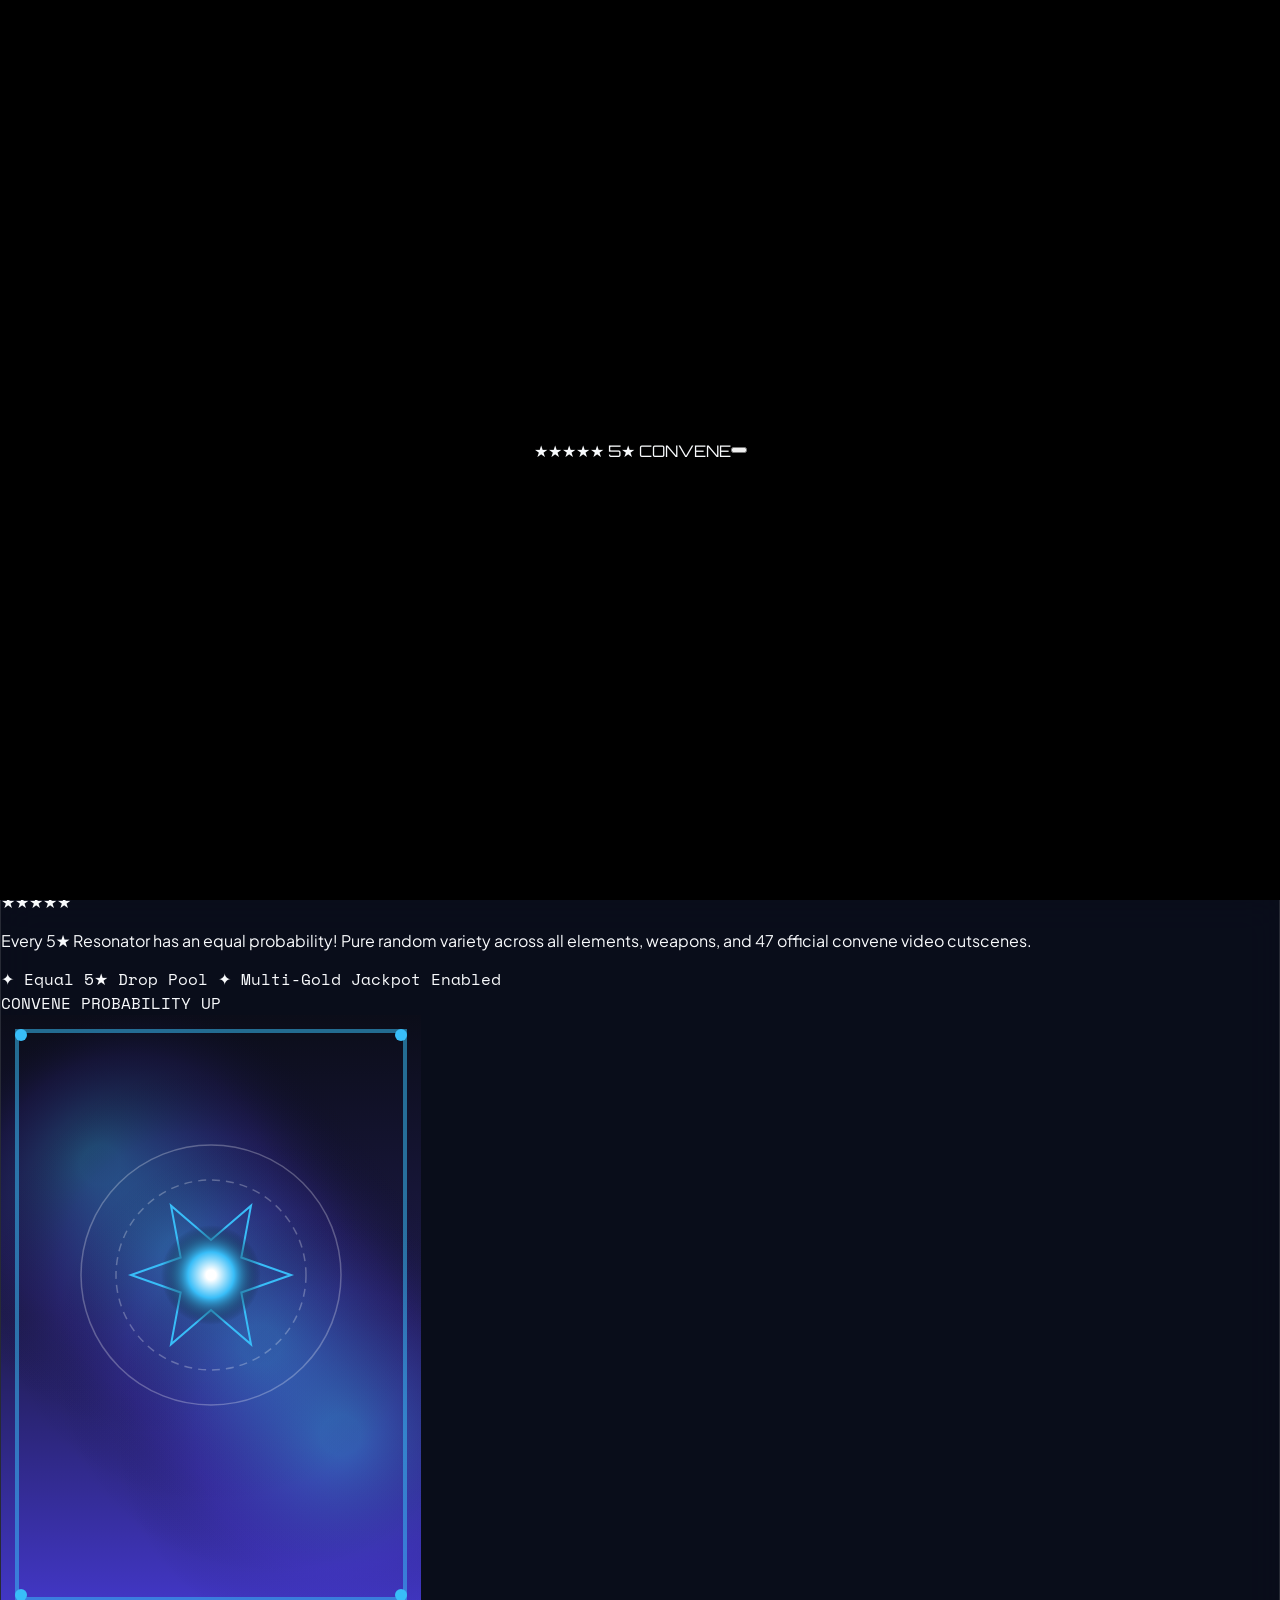
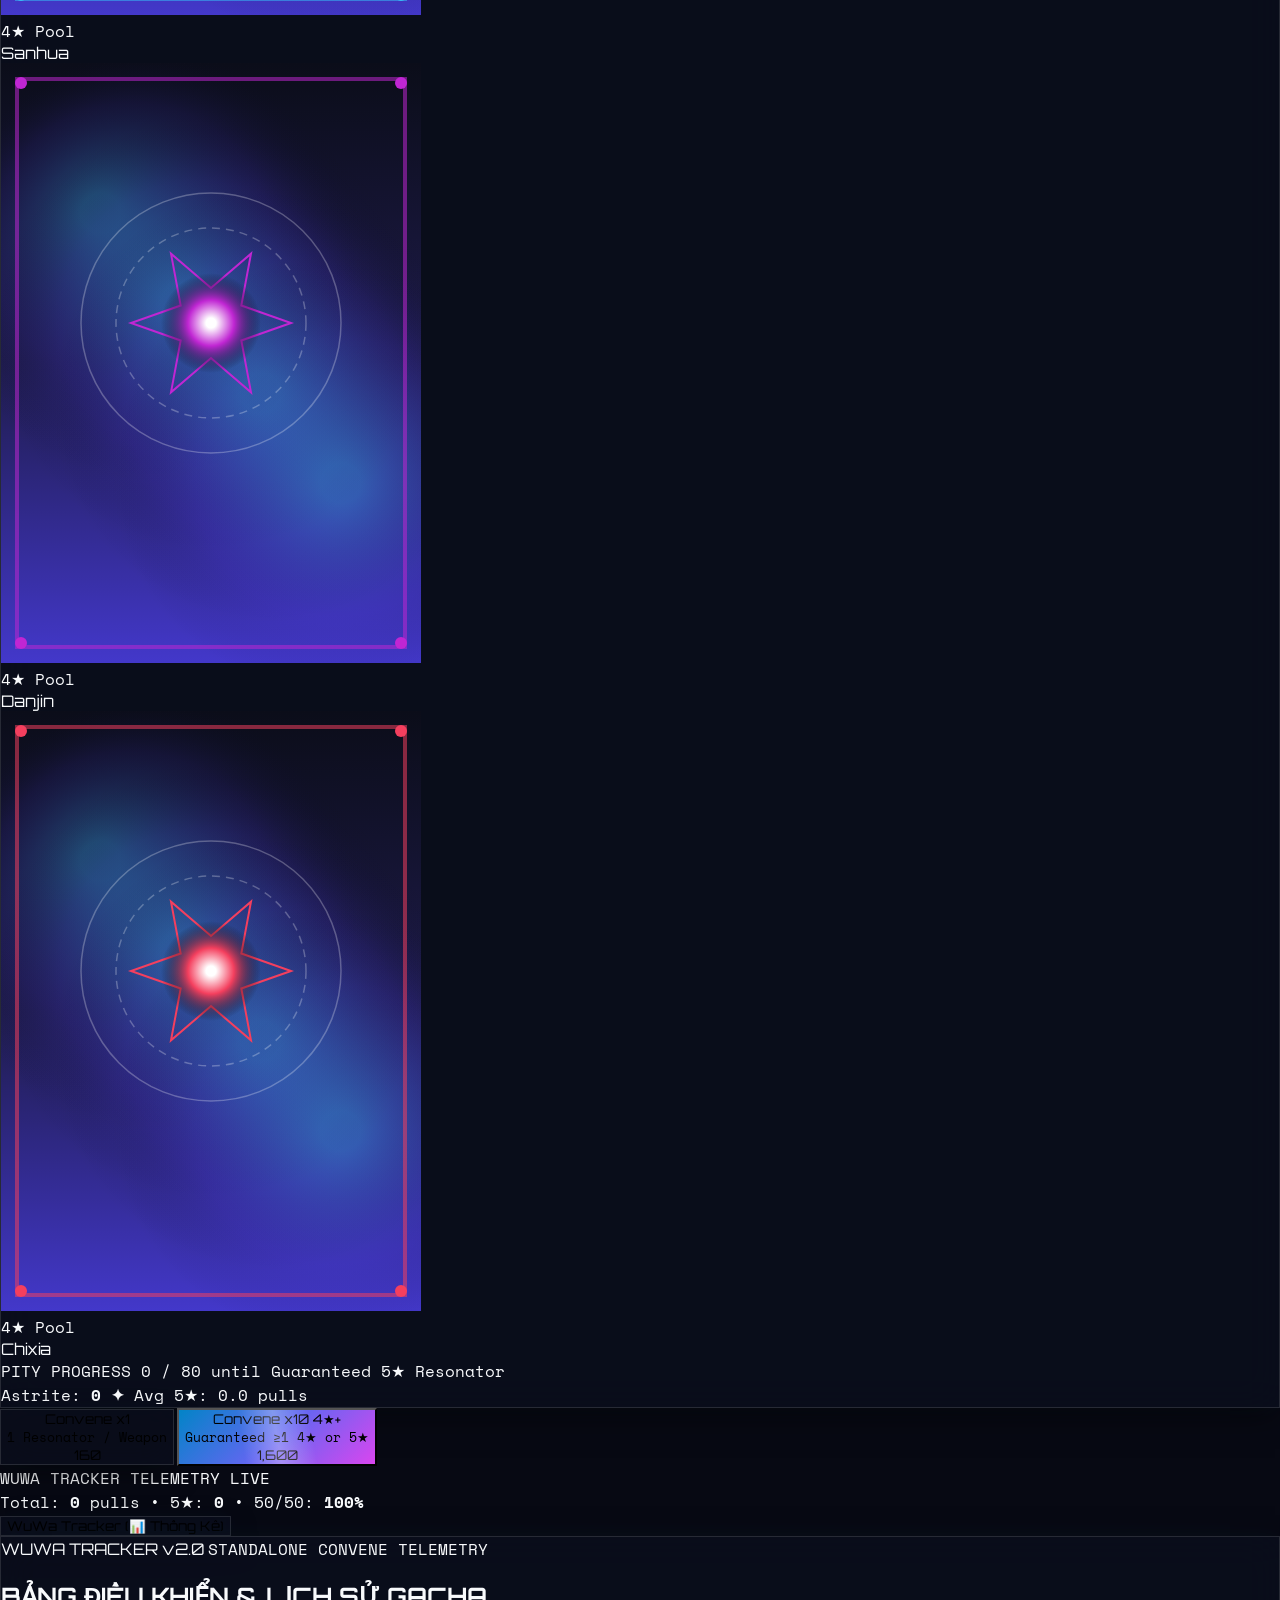
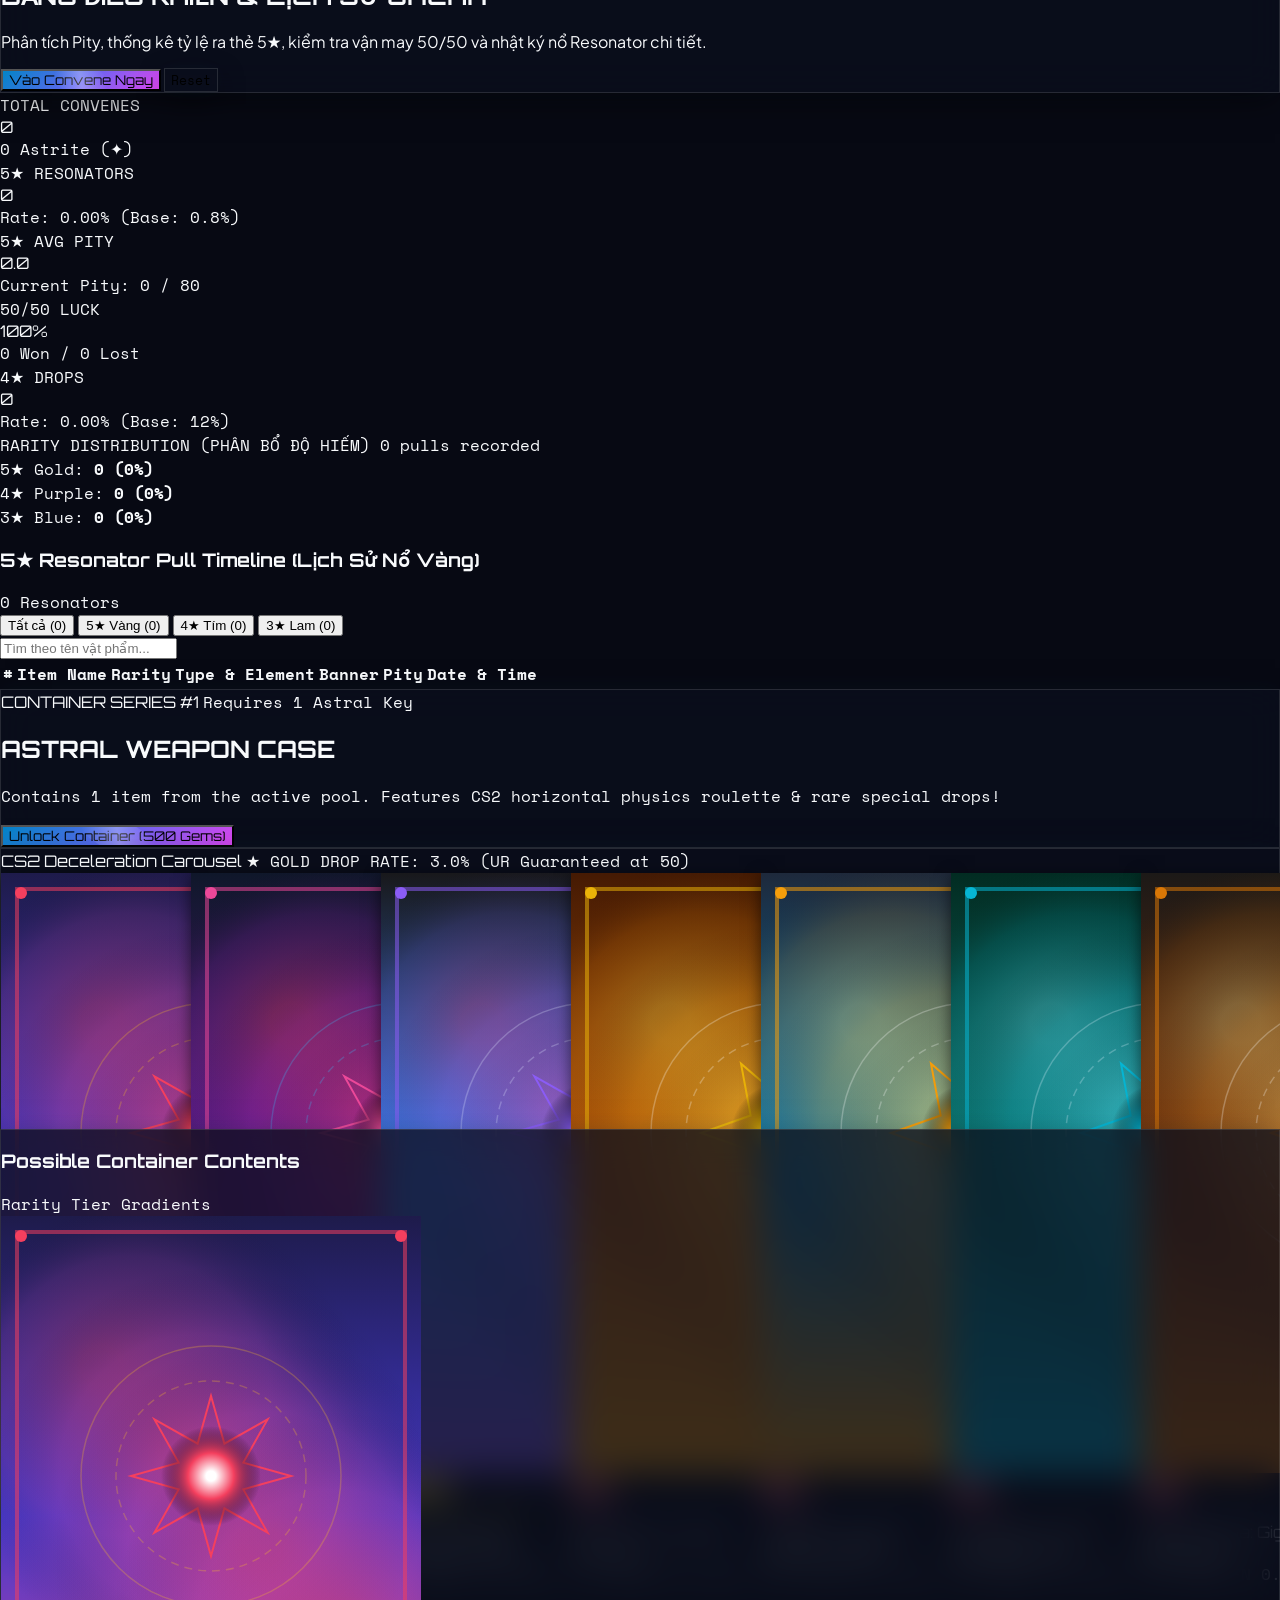
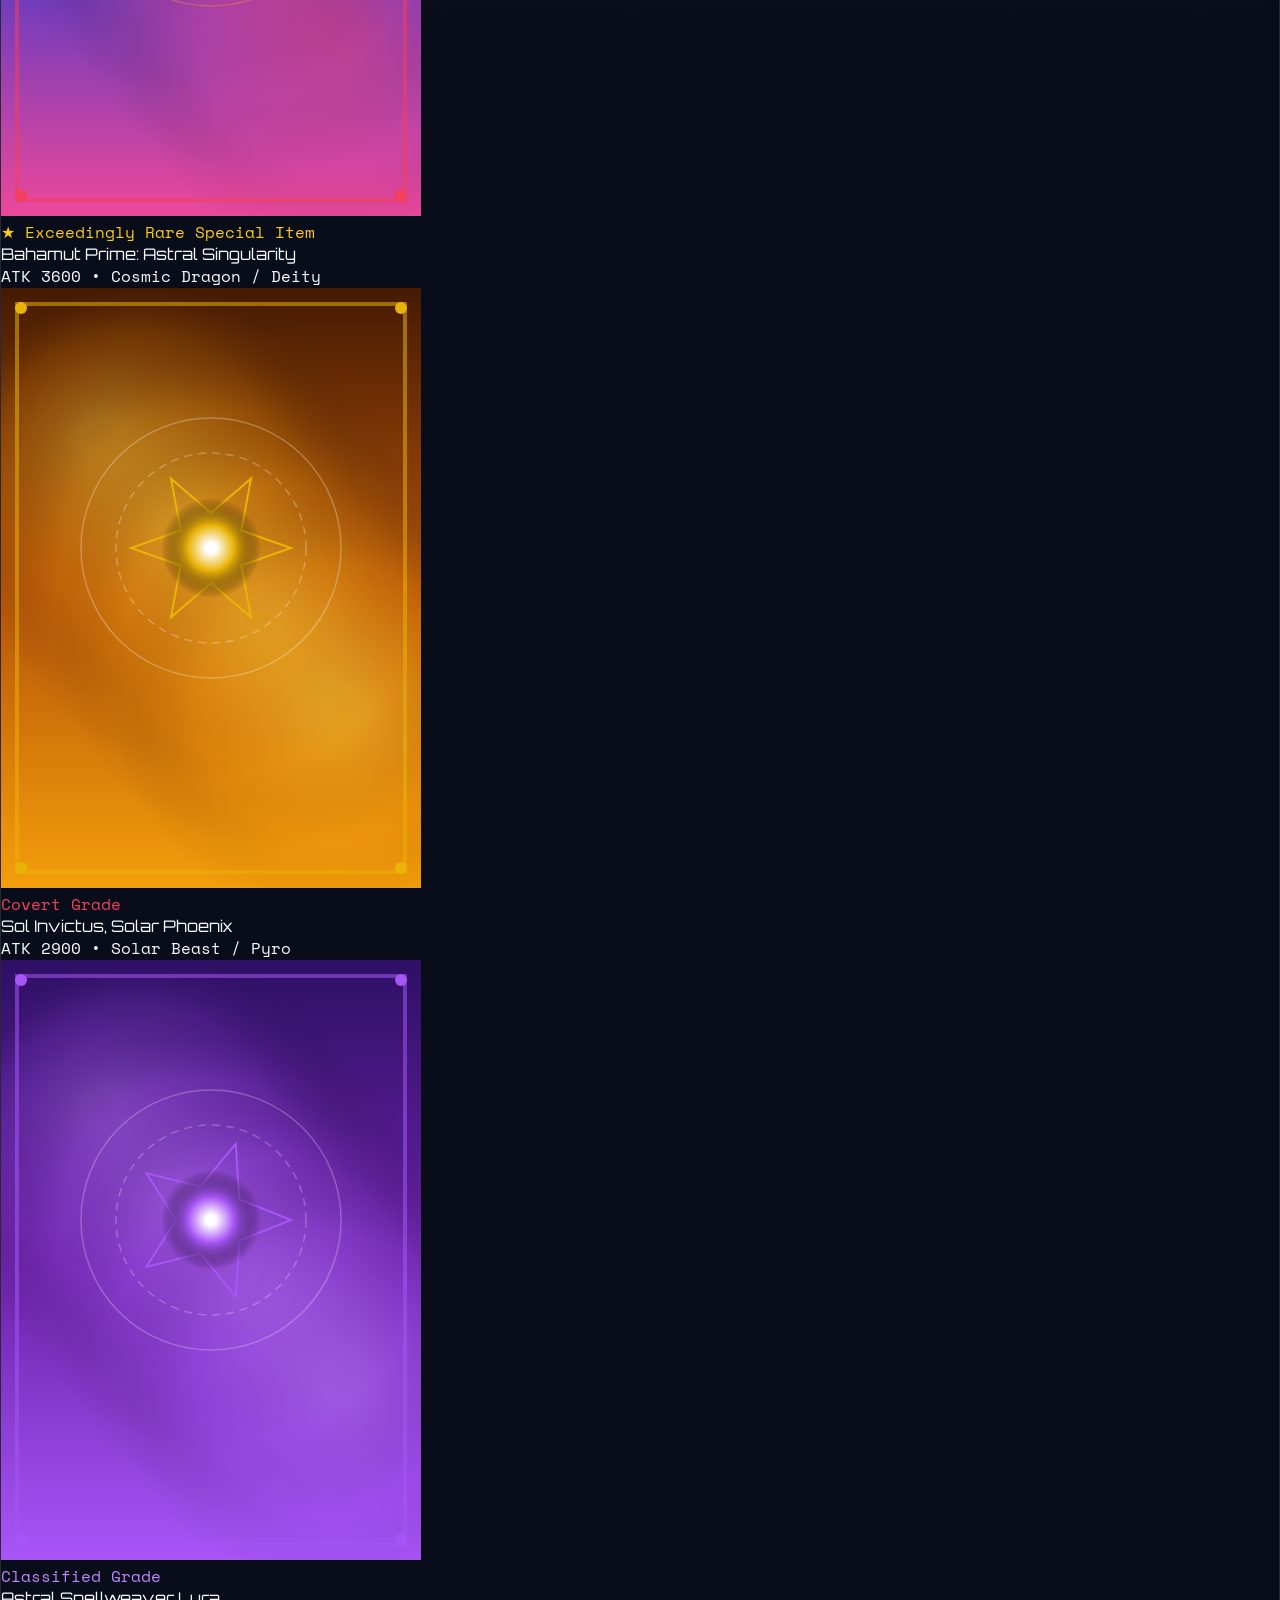
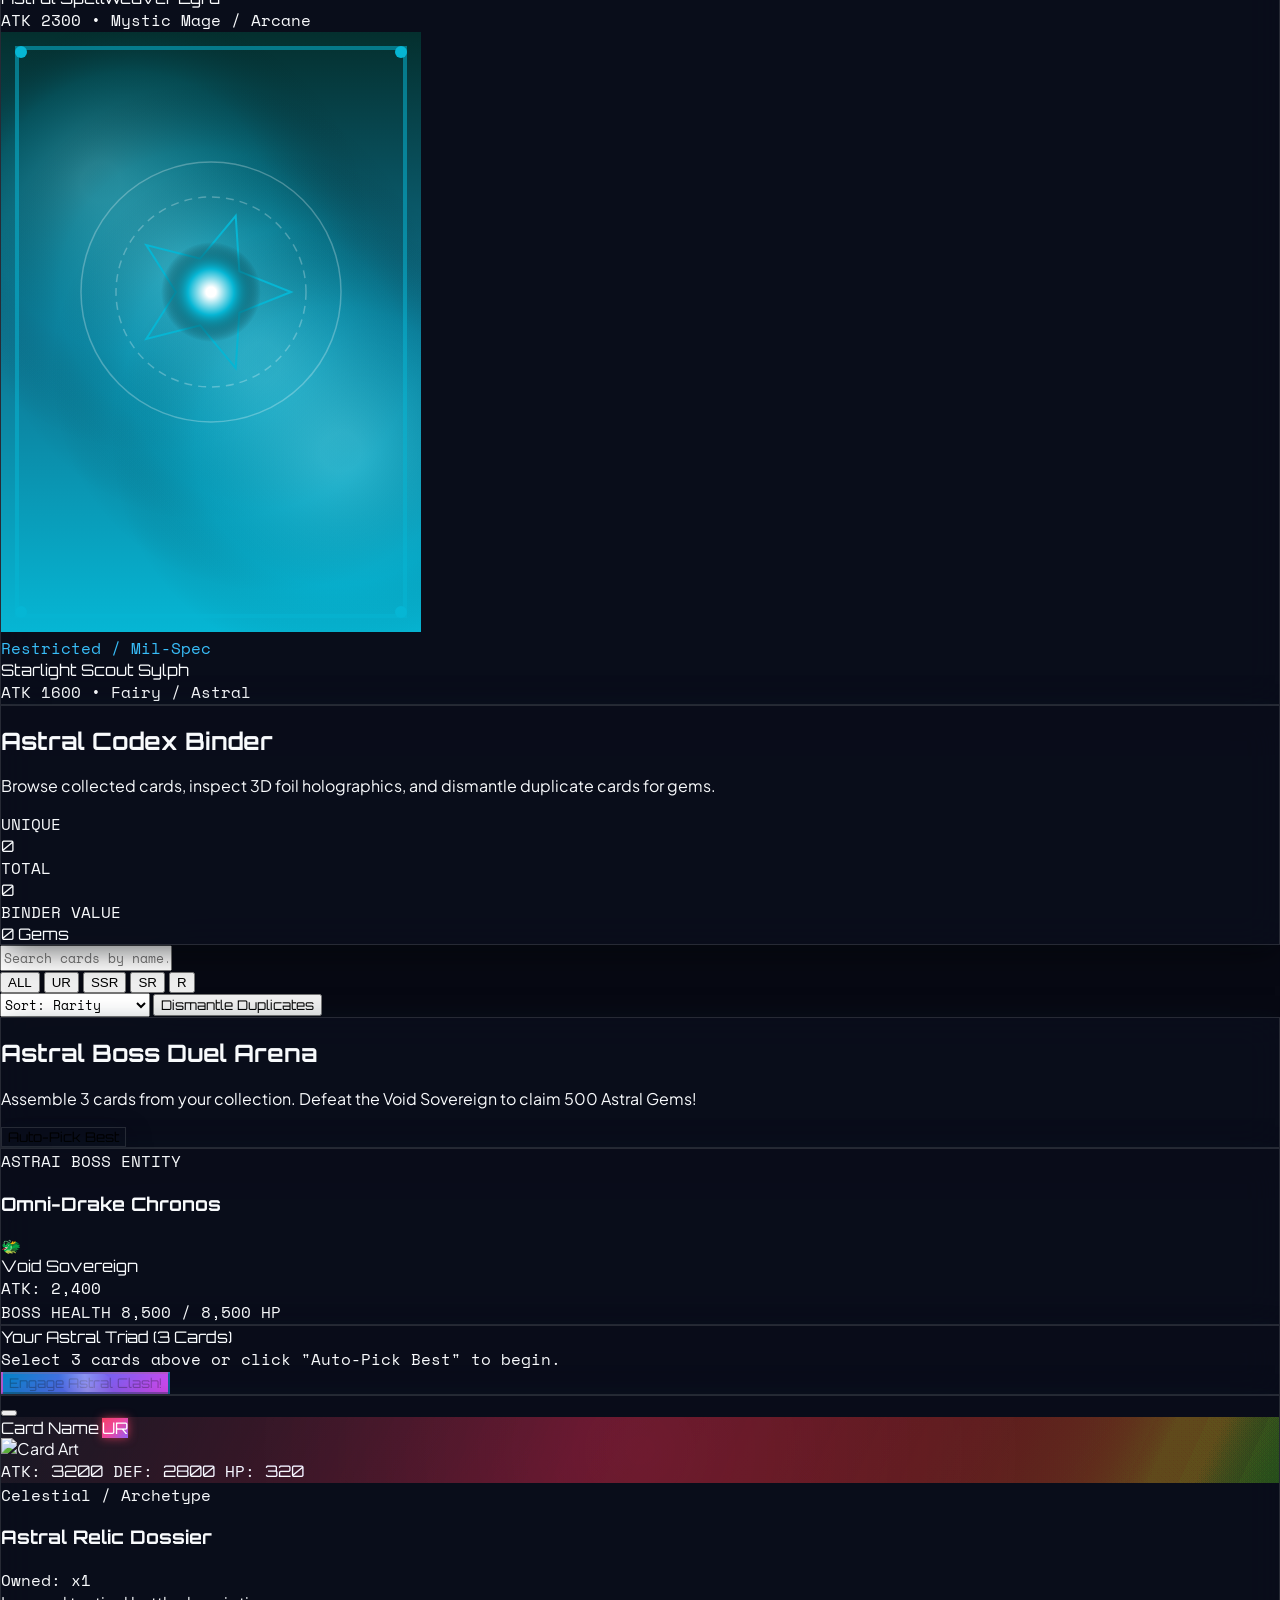
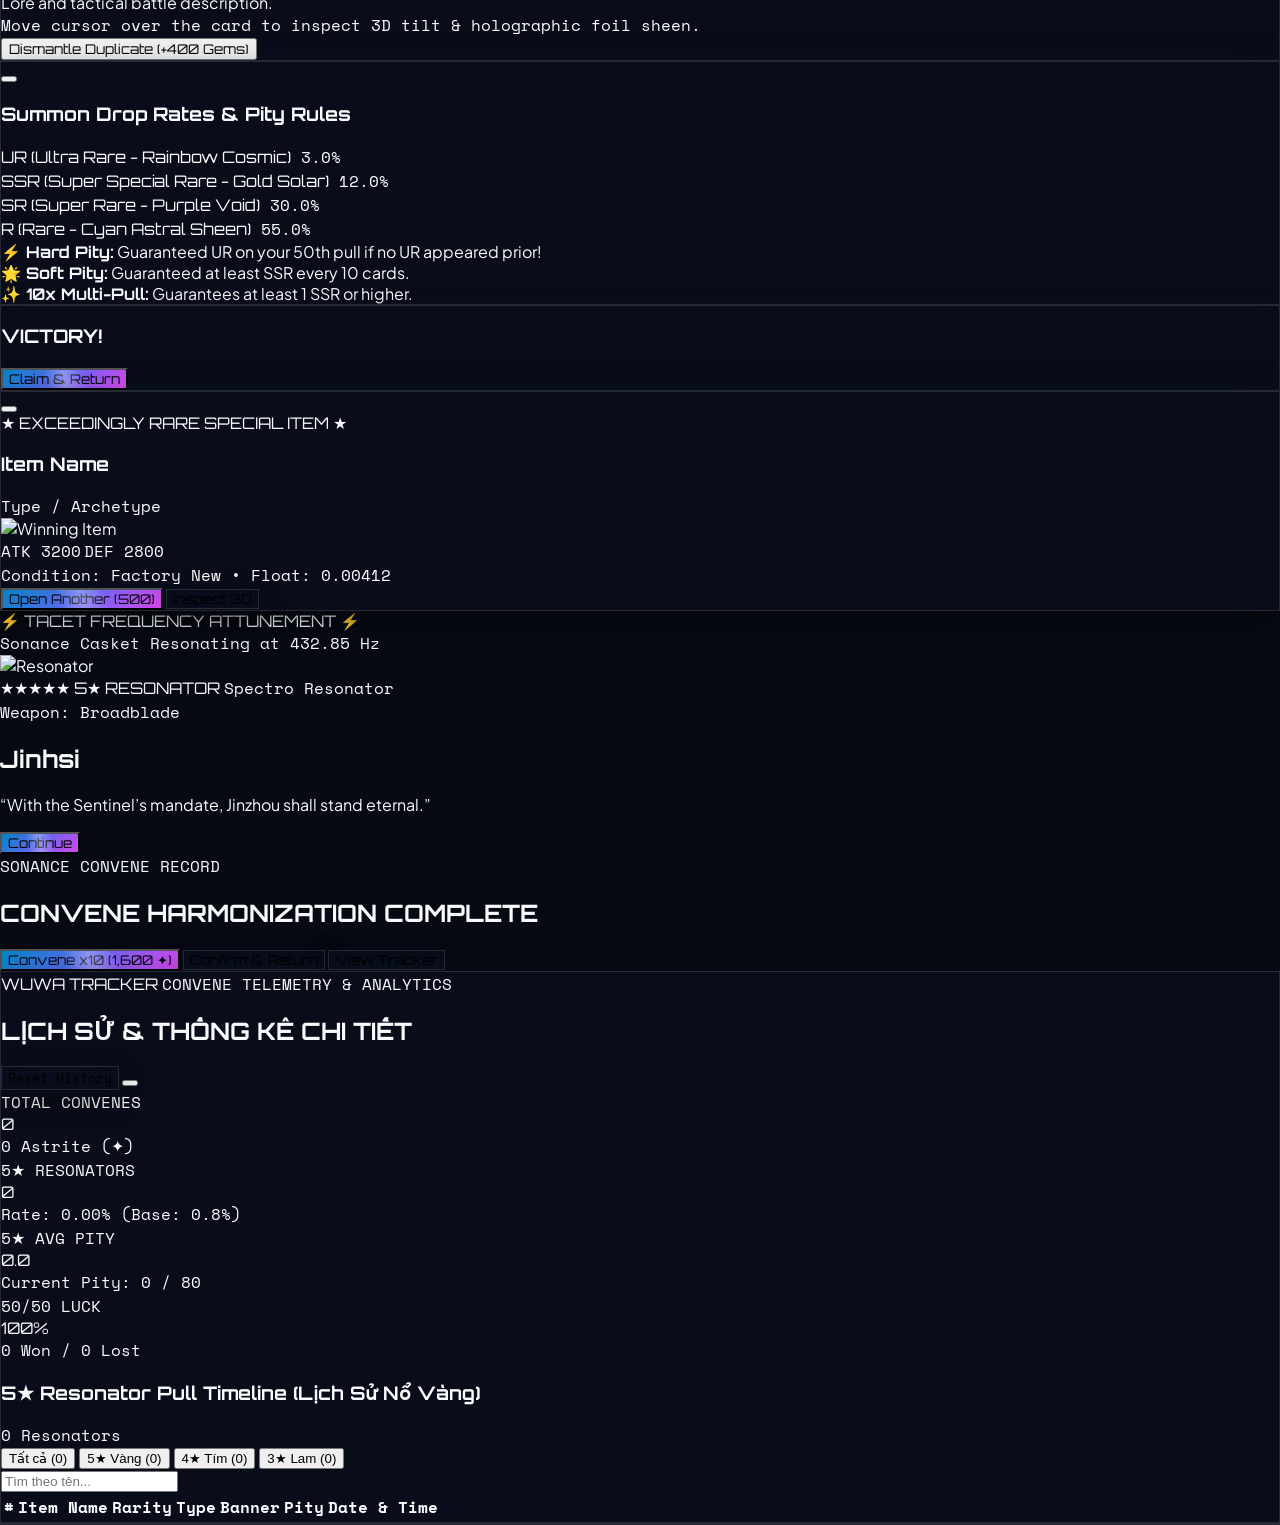
==== index.html @ a5b3a08d "Fix video cutscene skip button clickability, pointer-events, and instant skip to results" ====
<!DOCTYPE html>
<html lang="en">
<head>
  <meta charset="UTF-8">
  <meta name="viewport" content="width=device-width, initial-scale=1.0">
  <title>AETHERIA TCG: Astral Summons - 3D Gacha Card Game</title>
  <meta name="description" content="Next-gen 3D Gacha TCG web application powered by Three.js, Anime.js, and Live Yu-Gi-Oh! and Pokémon TCG APIs.">
  
  <!-- Tailwind CSS -->
  <script src="https://cdn.tailwindcss.com"></script>
  <script>
    tailwind.config = {
      darkMode: 'class',
      theme: {
        extend: {
          colors: {
            astral: {
              void: '#070913',
              surface: '#0f172a',
              cyan: '#38bdf8',
              purple: '#c084fc',
              gold: '#facc15',
              crimson: '#f43f5e'
            }
          }
        }
      }
    };
  </script>

  <!-- Lucide Icons -->
  <script src="https://unpkg.com/lucide@latest"></script>

  <!-- Three.js (r160) -->
  <script src="https://cdn.jsdelivr.net/npm/three@0.160.0/build/three.min.js"></script>

  <!-- Anime.js (v3.2.2) -->
  <script src="https://cdn.jsdelivr.net/npm/animejs@3.2.2/lib/anime.min.js"></script>

  <!-- Custom Stylesheet -->
  <link rel="stylesheet" href="css/styles.css">
</head>
<body class="bg-[#070913] text-slate-100 min-h-screen flex flex-col antialiased selection:bg-cyan-500 selection:text-black">

  <!-- 3D WebGL Background Canvas Container -->
  <div id="webgl-container">
    <canvas id="webgl-canvas"></canvas>
  </div>

  <!-- Fullscreen Radial Light Beam Burst Overlay -->
  <div id="rarity-flash-overlay"></div>

  <!-- Radiating Shard Sparks Overlay -->
  <div id="shard-particles-container"></div>

  <!-- Apex Supernova Chromatic Inversion Flash -->
  <div id="supernova-inversion-overlay"></div>

  <!-- Apex Supernova Reality Shatter SVG Cracks -->
  <svg id="supernova-reality-cracks-svg" viewBox="0 0 1920 1080" fill="none" stroke="#facc15" stroke-width="4" stroke-linecap="round">
    <path d="M960 540 L820 420 L710 460 L540 320 L310 280 L0 250" stroke-dasharray="1200" stroke-dashoffset="1200" opacity="0.95" filter="drop-shadow(0 0 10px #facc15)"></path>
    <path d="M960 540 L1120 400 L1250 430 L1450 310 L1680 260 L1920 220" stroke-dasharray="1200" stroke-dashoffset="1200" opacity="0.95" filter="drop-shadow(0 0 10px #facc15)"></path>
    <path d="M960 540 L850 680 L730 720 L580 860 L420 920 L150 1080" stroke-dasharray="1200" stroke-dashoffset="1200" opacity="0.95" filter="drop-shadow(0 0 10px #facc15)"></path>
    <path d="M960 540 L1100 690 L1280 730 L1490 880 L1690 940 L1920 990" stroke-dasharray="1200" stroke-dashoffset="1200" opacity="0.95" filter="drop-shadow(0 0 10px #facc15)"></path>
    <path d="M960 540 L940 310 L990 180 L930 0" stroke-dasharray="800" stroke-dashoffset="800" opacity="0.95" filter="drop-shadow(0 0 10px #facc15)"></path>
    <path d="M960 540 L970 780 L920 920 L960 1080" stroke-dasharray="800" stroke-dashoffset="800" opacity="0.95" filter="drop-shadow(0 0 10px #facc15)"></path>
    <path d="M820 420 L910 260 L780 120" stroke-dasharray="600" stroke-dashoffset="600" opacity="0.8"></path>
    <path d="M1120 400 L1180 250 L1310 110" stroke-dasharray="600" stroke-dashoffset="600" opacity="0.8"></path>
  </svg>

  <!-- Main App Shell -->
  <div id="app-root" class="relative z-10 flex flex-col min-h-screen">
    
    <!-- ====================================================================
         TOP NAVIGATION HUD
         ==================================================================== -->
    <header class="hud-panel sticky top-0 z-40 w-full glass-panel border-b border-white/10 px-3 sm:px-6 py-2.5 flex items-center justify-between gap-3 shadow-lg">
      
      <!-- Logo & Brand -->
      <div class="flex items-center gap-3">
        <div class="w-9 h-9 rounded-xl bg-gradient-to-tr from-cyan-500 via-indigo-500 to-purple-500 flex items-center justify-center shadow-lg shadow-cyan-500/30 border border-white/20">
          <i data-lucide="sparkles" class="w-5 h-5 text-white"></i>
        </div>
        <div>
          <h1 class="font-orbitron font-black text-sm sm:text-lg tracking-wider text-transparent bg-clip-text bg-gradient-to-r from-cyan-300 via-sky-200 to-indigo-300 leading-tight">
            AETHERIA TCG
          </h1>
          <div class="text-[9px] sm:text-[10px] font-mono text-cyan-400 tracking-widest uppercase">
            Astral Summons
          </div>
        </div>
      </div>

      <!-- Navigation Tabs -->
      <nav class="hidden md:flex items-center gap-1.5 bg-black/40 p-1 rounded-xl border border-white/10 text-xs font-orbitron">
        <button data-view="altar" class="nav-tab-btn active px-3.5 py-1.5 rounded-lg border border-cyan-400 bg-cyan-500/20 text-cyan-300 transition-all flex items-center gap-1.5 font-bold">
          <i data-lucide="compass" class="w-3.5 h-3.5"></i>
          <span>Summon Altar</span>
        </button>
        <button data-view="wuwa" class="nav-tab-btn px-3.5 py-1.5 rounded-lg border border-transparent text-slate-400 hover:text-white transition-all flex items-center gap-1.5 font-bold">
          <i data-lucide="waves" class="w-3.5 h-3.5 text-yellow-400"></i>
          <span>WuWa Convene</span>
        </button>
        <button data-view="tracker" class="nav-tab-btn px-3.5 py-1.5 rounded-lg border border-transparent text-slate-400 hover:text-white transition-all flex items-center gap-1.5 font-bold">
          <i data-lucide="bar-chart-2" class="w-3.5 h-3.5 text-amber-400"></i>
          <span>WuWa Tracker</span>
        </button>
        <button data-view="case" class="nav-tab-btn px-3.5 py-1.5 rounded-lg border border-transparent text-slate-400 hover:text-white transition-all flex items-center gap-1.5 font-bold">
          <i data-lucide="package" class="w-3.5 h-3.5 text-amber-400"></i>
          <span>CS2 Case Open</span>
        </button>
        <button data-view="binder" class="nav-tab-btn px-3.5 py-1.5 rounded-lg border border-transparent text-slate-400 hover:text-white transition-all flex items-center gap-1.5 font-bold">
          <i data-lucide="book-open" class="w-3.5 h-3.5"></i>
          <span>Card Binder</span>
        </button>
        <button data-view="arena" class="nav-tab-btn px-3.5 py-1.5 rounded-lg border border-transparent text-slate-400 hover:text-white transition-all flex items-center gap-1.5 font-bold">
          <i data-lucide="swords" class="w-3.5 h-3.5"></i>
          <span>Quick Duel</span>
        </button>
      </nav>

      <!-- Right HUD Controls: Gems, Refill, Audio, Rates -->
      <div class="flex items-center gap-2 sm:gap-3">
        
        <!-- Astral Gems Counter -->
        <div class="flex items-center gap-2 bg-slate-950/80 border border-cyan-500/40 px-3 py-1.5 rounded-xl shadow-inner">
          <i data-lucide="gem" class="w-4 h-4 text-cyan-400 animate-pulse"></i>
          <span id="astral-gems-counter" class="font-orbitron font-black text-xs sm:text-sm text-cyan-200">10,000</span>
          <span class="text-[10px] text-slate-400 hidden sm:inline font-mono">GEMS</span>
        </div>

        <!-- +5,000 Free Refill Button -->
        <button id="refill-gems-btn" class="bg-gradient-to-r from-emerald-600 to-teal-500 hover:from-emerald-500 hover:to-teal-400 text-white font-orbitron font-bold text-[10px] sm:text-xs px-2.5 sm:px-3 py-1.5 rounded-xl border border-emerald-400/40 shadow-lg shadow-emerald-500/20 transition-all flex items-center gap-1">
          <i data-lucide="plus-circle" class="w-3.5 h-3.5"></i>
          <span class="hidden sm:inline">+5,000</span>
        </button>

        <!-- Drop Rates Info Button -->
        <button id="rates-modal-btn" title="View Drop Rates & Pity Details" class="p-2 rounded-xl bg-slate-900 border border-white/10 text-slate-300 hover:text-cyan-300 hover:border-cyan-400/40 transition-all">
          <i data-lucide="help-circle" class="w-4 h-4"></i>
        </button>

        <!-- Audio Mute Toggle -->
        <button id="audio-toggle-btn" title="Toggle Sound FX" class="p-2 rounded-xl bg-slate-900 border border-white/10 text-slate-300 hover:text-cyan-300 hover:border-cyan-400/40 transition-all">
          <i id="audio-toggle-icon" data-lucide="volume-2" class="w-4 h-4"></i>
        </button>
      </div>
    </header>

    <!-- Mobile Nav Bar (Optimized Horizontal Scroll for Smartphones) -->
    <div class="md:hidden overflow-x-auto scrollbar-none flex items-center gap-1.5 px-3 py-2 bg-slate-950/95 border-b border-white/10 text-xs font-orbitron z-30 touch-pan-x whitespace-nowrap">
      <button data-view="altar" class="nav-tab-btn active px-3 py-1.5 rounded-lg border border-cyan-400 bg-cyan-500/20 text-cyan-300 font-bold transition-all flex items-center gap-1.5 flex-shrink-0">
        <i data-lucide="compass" class="w-3.5 h-3.5"></i>
        <span>Altar</span>
      </button>
      <button data-view="wuwa" class="nav-tab-btn px-3 py-1.5 rounded-lg border border-transparent text-slate-400 font-bold transition-all flex items-center gap-1.5 flex-shrink-0">
        <i data-lucide="waves" class="w-3.5 h-3.5 text-yellow-400"></i>
        <span>WuWa</span>
      </button>
      <button data-view="tracker" class="nav-tab-btn px-3 py-1.5 rounded-lg border border-transparent text-slate-400 font-bold transition-all flex items-center gap-1.5 flex-shrink-0">
        <i data-lucide="bar-chart-2" class="w-3.5 h-3.5 text-amber-400"></i>
        <span>Tracker</span>
      </button>
      <button data-view="case" class="nav-tab-btn px-3 py-1.5 rounded-lg border border-transparent text-slate-400 font-bold transition-all flex items-center gap-1.5 flex-shrink-0">
        <i data-lucide="package" class="w-3.5 h-3.5 text-amber-400"></i>
        <span>CS2</span>
      </button>
      <button data-view="binder" class="nav-tab-btn px-3 py-1.5 rounded-lg border border-transparent text-slate-400 font-bold transition-all flex items-center gap-1.5 flex-shrink-0">
        <i data-lucide="book-open" class="w-3.5 h-3.5"></i>
        <span>Binder</span>
      </button>
      <button data-view="arena" class="nav-tab-btn px-3 py-1.5 rounded-lg border border-transparent text-slate-400 font-bold transition-all flex items-center gap-1.5 flex-shrink-0">
        <i data-lucide="swords" class="w-3.5 h-3.5"></i>
        <span>Arena</span>
      </button>
    </div>

    <!-- ====================================================================
         VIEW 1: SUMMON ALTAR (MAIN 3D STAGE)
         ==================================================================== -->
    <main id="view-altar" class="relative flex-1 flex flex-col justify-between p-4 sm:p-6 select-none overflow-hidden">
      
      <!-- Left Floating Drawer: Banner Selector -->
      <div class="banner-selector-card self-start max-w-sm glass-panel p-3.5 rounded-2xl border border-white/10 shadow-2xl relative z-20 transition-all">
        <div class="text-[10px] font-mono text-cyan-400 uppercase tracking-widest flex items-center justify-between mb-2">
          <span>Active Astral Banner</span>
          <span id="active-banner-source-tag" class="text-amber-400 bg-amber-500/10 px-2 py-0.5 rounded border border-amber-400/30">YGOPRODeck API v7</span>
        </div>

        <h2 id="active-banner-title" class="font-orbitron font-black text-sm sm:text-base text-white tracking-wide">
          CHRONO-DRAGON GENESIS
        </h2>
        <p id="active-banner-desc" class="text-xs text-slate-300 mt-1 line-clamp-2">
          Features supreme Yu-Gi-Oh! archetypes, dragons, synchros, and god-tier monsters.
        </p>

        <!-- API Source Switcher Tabs -->
        <div class="mt-3 grid grid-cols-2 gap-2 text-[11px] font-orbitron font-bold">
          <button id="banner-tab-ygo" class="px-2.5 py-1.5 rounded-xl border border-amber-400 bg-amber-500/20 text-amber-300 transition-all text-center truncate">
            🐉 Yu-Gi-Oh! API
          </button>
          <button id="banner-tab-pkmn" class="px-2.5 py-1.5 rounded-xl border border-slate-800 bg-slate-900/60 text-slate-400 hover:text-white transition-all text-center truncate">
            ⚡ Pokémon API
          </button>
        </div>

        <!-- Quick Switch to CS2 Case Mode -->
        <button id="switch-to-cs2-btn" class="mt-2.5 w-full py-2 px-3 rounded-xl border border-amber-400/40 bg-gradient-to-r from-amber-950/70 via-rose-950/60 to-purple-950/70 hover:from-amber-900/90 hover:to-rose-900/90 text-amber-300 font-orbitron text-[10px] sm:text-xs font-bold flex items-center justify-center gap-1.5 transition-all shadow-md group">
          <i data-lucide="package" class="w-3.5 h-3.5 text-amber-400 group-hover:rotate-12 transition-transform"></i>
          <span>Open CS2 Case Roulette Mode →</span>
        </button>
      </div>

      <!-- Drag-to-Rip Interactive Pack Slider (Prompt 2.1) -->
      <div id="pack-tear-slider" class="flex items-center px-4 justify-between" title="Drag to tear booster pack!">
        <div id="slice-laser-trail"></div>
        <div class="relative z-10 flex items-center gap-2 text-cyan-300 font-orbitron text-xs font-bold pointer-events-none">
          <i data-lucide="scissors" class="w-4 h-4"></i>
          <span>Drag To Tear Pack</span>
        </div>
        <i data-lucide="chevrons-right" class="w-4 h-4 text-cyan-400 animate-pulse relative z-10 pointer-events-none"></i>
      </div>

      <!-- SVG Summon Magic Circle (Animates in Stage 1) -->
      <div id="summon-circle-container">
        <svg class="w-[320px] h-[320px] sm:w-[480px] sm:h-[480px] text-cyan-400" viewBox="0 0 200 200" fill="none" stroke="currentColor">
          <circle cx="100" cy="100" r="90" stroke-width="2" stroke-dasharray="12 8" opacity="0.6"/>
          <circle cx="100" cy="100" r="75" stroke-width="1.5" opacity="0.8"/>
          <circle cx="100" cy="100" r="55" stroke-width="2" stroke-dasharray="6 6"/>
          <path d="M100 10 L126 80 L200 100 L126 120 L100 190 L74 120 L0 100 L74 80 Z" stroke-width="2" opacity="0.9"/>
          <path d="M100 35 L118 85 L165 100 L118 115 L100 165 L82 115 L35 100 L82 85 Z" stroke-width="1.5" stroke-dasharray="4 4" opacity="0.7"/>
        </svg>
      </div>

      <!-- Bottom Action Bar: Pity Bar & Summon Buttons -->
      <div id="summon-action-bar" class="w-full max-w-2xl mx-auto flex flex-col gap-3 z-20">
        
        <!-- Pity Progress Counter -->
        <div class="glass-panel px-4 py-2 rounded-xl flex flex-col gap-1.5 border border-white/10 shadow-lg">
          <div class="flex items-center justify-between text-xs font-orbitron">
            <span class="text-slate-300 flex items-center gap-1.5">
              <i data-lucide="shield-alert" class="w-3.5 h-3.5 text-rose-400"></i>
              <span>Hard Pity Counter:</span>
            </span>
            <span id="pity-progress-text" class="text-rose-400 font-bold font-mono">0 / 50 until Guaranteed UR</span>
          </div>
          <div class="w-full bg-slate-900 h-2 rounded-full overflow-hidden border border-white/5">
            <div id="pity-progress-bar" class="h-full bg-gradient-to-r from-cyan-400 via-purple-500 to-rose-500 transition-all duration-500 rounded-full" style="width: 0%"></div>
          </div>
        </div>

        <!-- Summon Buttons (1x vs 10x) -->
        <div class="grid grid-cols-1 sm:grid-cols-2 gap-3">
          
          <!-- Summon 1x (5 Cards / 500 Gems) -->
          <button id="summon-1x-btn" class="glass-panel hover:glass-panel-glow border border-cyan-500/40 p-3.5 rounded-2xl flex items-center justify-between group transition-all transform active:scale-95 shadow-xl">
            <div class="text-left">
              <div class="font-orbitron font-black text-sm sm:text-base text-white group-hover:text-cyan-300 transition-colors">
                Summon x1 Pack
              </div>
              <div class="text-[10px] font-mono text-slate-400">5 High-Res Cards</div>
            </div>
            <div class="flex items-center gap-1.5 bg-black/60 px-3 py-1.5 rounded-xl border border-cyan-400/30">
              <i data-lucide="gem" class="w-3.5 h-3.5 text-cyan-400"></i>
              <span class="font-orbitron font-bold text-xs text-cyan-200">500</span>
            </div>
          </button>

          <!-- Summon 10x Multi-Pull (10 Cards / 1,000 Gems, Guaranteed SSR+) -->
          <button id="summon-10x-btn" class="btn-summon-glow border border-purple-400/40 p-3.5 rounded-2xl flex items-center justify-between group transition-all transform active:scale-95 shadow-2xl shadow-indigo-500/30">
            <div class="text-left relative z-10">
              <div class="flex items-center gap-1.5">
                <span class="font-orbitron font-black text-sm sm:text-base text-white">Summon x10 Multi</span>
                <span class="bg-amber-400 text-black text-[9px] font-black px-1.5 py-0.5 rounded font-orbitron uppercase">SSR+</span>
              </div>
              <div class="text-[10px] font-mono text-amber-200">Guaranteed ≥1 SSR or UR</div>
            </div>
            <div class="relative z-10 flex items-center gap-1.5 bg-black/60 px-3 py-1.5 rounded-xl border border-white/20">
              <i data-lucide="gem" class="w-3.5 h-3.5 text-amber-300"></i>
              <span class="font-orbitron font-black text-xs text-amber-200">1,000</span>
            </div>
          </button>

        </div>
      </div>
    </main>

    <!-- ====================================================================
         REVEAL STAGE OVERLAY (ANIMATED CARDS DEAL & FLIP)
         ==================================================================== -->
    <div id="reveal-stage-overlay" class="hidden fixed inset-0 z-50 bg-[#070913]/95 backdrop-blur-2xl flex flex-col items-center justify-between p-3 sm:p-6 overflow-y-auto max-h-screen">
      
      <!-- Top-right Quick Close Button -->
      <button id="close-reveal-overlay-btn" title="Close and collect all cards (Esc)" class="fixed top-3 right-3 sm:top-5 sm:right-6 z-50 p-2 sm:px-3 sm:py-2 rounded-xl bg-slate-900/90 border border-white/20 text-slate-300 hover:text-white hover:border-cyan-400 hover:bg-cyan-500/20 transition-all shadow-2xl flex items-center gap-1.5">
        <i data-lucide="x" class="w-5 h-5 text-cyan-300"></i>
        <span class="text-xs font-orbitron font-bold hidden sm:inline">Close</span>
      </button>

      <!-- Reveal Inner Wrapper (Centered with auto margins) -->
      <div class="max-w-6xl w-full my-auto flex flex-col items-center py-2 sm:py-4">
        
        <!-- Reveal Title -->
        <div class="text-center mb-3 sm:mb-4">
          <div class="text-[10px] font-mono text-cyan-400 uppercase tracking-widest mb-0.5">SUMMON RESULT</div>
          <h2 class="font-orbitron font-black text-lg sm:text-2xl text-transparent bg-clip-text bg-gradient-to-r from-cyan-300 via-white to-purple-300 tracking-wider">
            ASTRAL MANIFESTATION COMPLETE
          </h2>
          <p class="text-[11px] sm:text-xs font-mono text-slate-400 mt-0.5">
            Tap cards to flip individual powers, or click Reveal All / Collect to continue.
          </p>
        </div>

        <!-- Reveal Cards Grid (Generated dynamically via timelineAnimations.js) -->
        <div id="reveal-cards-grid" class="w-full flex items-center justify-center"></div>

        <!-- Action Controls (Reveal All & Collect) -->
        <div id="reveal-action-controls" class="hidden mt-4 sm:mt-5 flex items-center gap-3">
          <button id="reveal-all-btn" class="glass-panel hover:bg-slate-800 text-cyan-300 font-orbitron font-bold text-xs sm:text-sm px-4 sm:px-5 py-2 sm:py-2.5 rounded-xl border border-cyan-400/40 transition-all flex items-center gap-1.5 shadow-lg active:scale-95">
            <i data-lucide="eye" class="w-4 h-4"></i>
            <span>Reveal All</span>
          </button>

          <button id="collect-cards-btn" class="btn-summon-glow text-white font-orbitron font-black text-xs sm:text-sm px-5 sm:px-6 py-2 sm:py-2.5 rounded-xl shadow-xl flex items-center gap-1.5 active:scale-95">
            <i data-lucide="check-circle" class="w-4 h-4"></i>
            <span>Collect All & Close</span>
          </button>
        </div>

      </div>
    </div>

    <!-- ====================================================================
         VIEW: WUTHERING WAVES (鸣潮) CONVENE STAGE
         ==================================================================== -->
    <section id="view-wuwa" class="hidden relative flex-1 flex flex-col p-3 sm:p-6 overflow-y-auto max-w-6xl mx-auto w-full select-none">
      
      <!-- Top WuWa Banner Header -->
      <div class="glass-panel p-4 sm:p-5 rounded-3xl border border-amber-400/30 mb-5 shadow-2xl relative overflow-hidden bg-gradient-to-r from-slate-950 via-[#0c0f17] to-slate-950">
        
        <!-- Banner Tabs -->
        <div class="flex items-center gap-2 overflow-x-auto pb-2 mb-3 border-b border-white/10 text-xs font-orbitron">
          <button data-banner="all" class="wuwa-banner-tab active px-3.5 py-1.5 rounded-xl border border-amber-400 bg-amber-500/20 text-amber-300 font-bold transition-all flex items-center gap-1.5 flex-shrink-0">
            <span>🌌 Tidal Convergence (All Resonators)</span>
          </button>
          <button data-banner="jinhsi" class="wuwa-banner-tab px-3.5 py-1.5 rounded-xl border border-transparent text-slate-400 hover:text-white font-bold transition-all flex items-center gap-1.5 flex-shrink-0">
            <span>✨ Tides of Jinzhou (Jinhsi)</span>
          </button>
          <button data-banner="changli" class="wuwa-banner-tab px-3.5 py-1.5 rounded-xl border border-transparent text-slate-400 hover:text-white font-bold transition-all flex items-center gap-1.5 flex-shrink-0">
            <span>🔥 Solitary Flame (Changli)</span>
          </button>
          <button data-banner="camellya" class="wuwa-banner-tab px-3.5 py-1.5 rounded-xl border border-transparent text-slate-400 hover:text-white font-bold transition-all flex items-center gap-1.5 flex-shrink-0">
            <span>🌺 Crimson Bloom (Camellya)</span>
          </button>
          <button data-banner="shorekeeper" class="wuwa-banner-tab px-3.5 py-1.5 rounded-xl border border-transparent text-slate-400 hover:text-white font-bold transition-all flex items-center gap-1.5 flex-shrink-0">
            <span>🌊 Quiet Sea (Shorekeeper)</span>
          </button>
          <button data-banner="carlotta" class="wuwa-banner-tab px-3.5 py-1.5 rounded-xl border border-transparent text-slate-400 hover:text-white font-bold transition-all flex items-center gap-1.5 flex-shrink-0">
            <span>❄️ Sonance Diva (Carlotta)</span>
          </button>
          <button data-banner="yinlin" class="wuwa-banner-tab px-3.5 py-1.5 rounded-xl border border-transparent text-slate-400 hover:text-white font-bold transition-all flex items-center gap-1.5 flex-shrink-0">
            <span>⚡ Lightning Cradle (Yinlin)</span>
          </button>
          <button data-banner="jiyan" class="wuwa-banner-tab px-3.5 py-1.5 rounded-xl border border-transparent text-slate-400 hover:text-white font-bold transition-all flex items-center gap-1.5 flex-shrink-0">
            <span>🌪️ Verdant Tempest (Jiyan)</span>
          </button>
          <button data-banner="phrolova" class="wuwa-banner-tab px-3.5 py-1.5 rounded-xl border border-transparent text-slate-400 hover:text-white font-bold transition-all flex items-center gap-1.5 flex-shrink-0">
            <span>🌑 Abyssal Discord (Phrolova)</span>
          </button>
        </div>

        <!-- Banner Title Bar -->
        <div class="flex items-center justify-between mb-3 px-1">
          <div>
            <h1 id="wuwa-banner-title" class="font-orbitron font-black text-lg sm:text-xl text-white tracking-wider">TIDAL CONVERGENCE</h1>
            <p id="wuwa-banner-subtitle" class="text-xs font-mono text-slate-400">Standard Convene • All 48 Resonators & 64 Weapons (Equal 5★ Odds)</p>
          </div>
        </div>

        <div class="grid grid-cols-1 lg:grid-cols-3 gap-6 items-stretch">
          
          <!-- Left: Featured Resonator Showcase Card -->
          <div id="wuwa-featured-resonator-card" class="h-64 sm:h-80 lg:col-span-2">
            <!-- Rendered via wuwaConvene.js -->
          </div>

          <!-- Right: Rate-Up 4-Stars & Pity Controls -->
          <div class="flex flex-col justify-between p-3.5 rounded-2xl bg-black/50 border border-white/10 gap-3">
            <div>
              <div class="text-[10px] font-mono text-cyan-400 uppercase tracking-widest mb-1.5">CONVENE PROBABILITY UP</div>
              <div id="wuwa-rateup-4stars" class="flex flex-col gap-2"></div>
            </div>

            <!-- Pity Progress & Quick Telemetry -->
            <div class="mt-2 pt-2 border-t border-white/10 space-y-2">
              <div class="flex items-center justify-between text-xs font-mono text-amber-300">
                <span class="flex items-center gap-1">
                  <i data-lucide="sparkles" class="w-3.5 h-3.5 text-amber-400"></i>
                  <span>PITY PROGRESS</span>
                </span>
                <span id="wuwa-pity-text" class="font-bold">0 / 80 until 5★</span>
              </div>
              <div class="w-full bg-slate-900 h-2.5 rounded-full overflow-hidden border border-white/10 p-0.5">
                <div id="wuwa-pity-bar" class="h-full bg-gradient-to-r from-amber-400 via-rose-500 to-purple-500 rounded-full transition-all duration-300" style="width: 0%"></div>
              </div>
              <div class="flex items-center justify-between text-[11px] font-mono text-slate-400 pt-0.5">
                <span>Astrite: <strong id="wuwa-astrite-spent" class="text-amber-300 font-bold">0 ✦</strong></span>
                <span id="wuwa-quick-5star-pity" class="text-cyan-300">Avg 5★: 0.0</span>
              </div>
            </div>
          </div>

        </div>

      </div>

      <!-- Bottom Convene Action Controls (1x vs 10x) -->
      <div class="flex items-center justify-center gap-4 max-w-xl mx-auto w-full">
        <!-- Convene x1 (160 Astrite) -->
        <button id="wuwa-convene-1x-btn" class="glass-panel hover:bg-slate-900 border border-amber-400/40 p-3.5 rounded-2xl flex-1 flex items-center justify-between group transition-all active:scale-95 shadow-xl">
          <div class="text-left">
            <div class="font-orbitron font-black text-sm text-white group-hover:text-amber-300">Convene x1</div>
            <div class="text-[10px] font-mono text-slate-400">1 Resonator / Weapon</div>
          </div>
          <div class="flex items-center gap-1 bg-black/60 px-3 py-1.5 rounded-xl border border-amber-400/30">
            <i data-lucide="gem" class="w-3.5 h-3.5 text-amber-300"></i>
            <span class="font-orbitron font-bold text-xs text-amber-200">160</span>
          </div>
        </button>

        <!-- Convene x10 (1,600 Astrite) -->
        <button id="wuwa-convene-10x-btn" class="btn-summon-glow p-3.5 rounded-2xl flex-1 flex items-center justify-between group transition-all active:scale-95 shadow-2xl shadow-amber-500/30">
          <div class="text-left relative z-10">
            <div class="flex items-center gap-1.5">
              <span class="font-orbitron font-black text-sm sm:text-base text-white">Convene x10</span>
              <span class="bg-amber-400 text-black text-[9px] font-black px-1.5 py-0.5 rounded font-orbitron">4★+</span>
            </div>
            <div class="text-[10px] font-mono text-amber-200">Guaranteed ≥1 4★ or 5★</div>
          </div>
          <div class="relative z-10 flex items-center gap-1 bg-black/60 px-3 py-1.5 rounded-xl border border-white/20">
            <i data-lucide="gem" class="w-3.5 h-3.5 text-amber-300"></i>
            <span class="font-orbitron font-black text-xs text-amber-200">1,600</span>
          </div>
        </button>
      </div>

      <!-- WuWa Tracker Telemetry Banner -->
      <div class="mt-4 flex flex-wrap items-center justify-between gap-3 p-3.5 rounded-2xl bg-black/60 border border-amber-400/30 max-w-xl mx-auto w-full shadow-xl">
        <div class="flex items-center gap-3">
          <div class="w-9 h-9 rounded-xl bg-amber-500/20 border border-amber-400/40 flex items-center justify-center text-amber-300">
            <i data-lucide="bar-chart-2" class="w-5 h-5"></i>
          </div>
          <div class="text-left font-mono">
            <div class="text-[10px] text-amber-400 font-bold uppercase tracking-wider flex items-center gap-1.5">
              <span>WUWA TRACKER TELEMETRY</span>
              <span class="bg-amber-400/20 text-amber-300 text-[9px] px-1.5 py-0.2 rounded">LIVE</span>
            </div>
            <div id="wuwa-tracker-summary-pill" class="text-xs text-slate-300">
              Total: <strong class="text-white">0</strong> pulls • 5★: <strong class="text-amber-400">0</strong> • 50/50: <strong class="text-emerald-400">100%</strong>
            </div>
          </div>
        </div>

        <button id="wuwa-tracker-open-btn" class="glass-panel hover:bg-amber-500/20 text-amber-300 hover:text-amber-200 border border-amber-400/50 hover:border-amber-400 px-3.5 py-2 rounded-xl font-orbitron font-bold text-xs flex items-center gap-1.5 transition-all shadow-lg active:scale-95 cursor-pointer">
          <i data-lucide="line-chart" class="w-3.5 h-3.5"></i>
          <span>WuWa Tracker (📊 Thống Kê)</span>
        </button>
      </div>

    </section>

    <!-- ====================================================================
         VIEW: WUWA TRACKER STANDALONE DASHBOARD (THỐNG KÊ CHI TIẾT RIÊNG BIỆT)
         ==================================================================== -->
    <section id="view-tracker" class="hidden relative flex-1 flex flex-col p-3 sm:p-6 overflow-y-auto max-w-6xl mx-auto w-full select-none space-y-6">
      
      <!-- Top Hero Header -->
      <div class="glass-panel p-5 sm:p-6 rounded-3xl border border-amber-400/40 shadow-2xl relative overflow-hidden bg-gradient-to-r from-slate-950 via-[#0e1220] to-slate-950 flex flex-col md:flex-row md:items-center justify-between gap-4">
        <div class="flex items-center gap-4">
          <div class="w-14 h-14 sm:w-16 sm:h-16 rounded-2xl bg-gradient-to-tr from-amber-400 via-rose-500 to-purple-600 p-0.5 shadow-xl flex-shrink-0">
            <div class="w-full h-full bg-slate-950 rounded-2xl flex items-center justify-center">
              <i data-lucide="bar-chart-3" class="w-8 h-8 text-amber-400"></i>
            </div>
          </div>
          <div>
            <div class="flex items-center gap-2">
              <span class="bg-amber-400 text-black font-orbitron font-black text-[10px] px-2.5 py-0.5 rounded shadow">
                WUWA TRACKER v2.0
              </span>
              <span class="text-xs font-mono text-amber-300 font-bold uppercase tracking-wider">
                STANDALONE CONVENE TELEMETRY
              </span>
            </div>
            <h1 class="font-orbitron font-black text-xl sm:text-3xl text-white tracking-wide mt-1">
              BẢNG ĐIỀU KHIỂN & LỊCH SỬ GACHA
            </h1>
            <p class="text-xs text-slate-400 font-sans mt-0.5">
              Phân tích Pity, thống kê tỷ lệ ra thẻ 5★, kiểm tra vận may 50/50 và nhật ký nổ Resonator chi tiết.
            </p>
          </div>
        </div>

        <!-- Action Controls -->
        <div class="flex items-center gap-3 flex-shrink-0">
          <button id="dash-go-convene-btn" class="btn-summon-glow text-white font-orbitron font-bold text-xs sm:text-sm px-5 py-2.5 rounded-xl shadow-xl flex items-center gap-2 cursor-pointer active:scale-95">
            <i data-lucide="sparkles" class="w-4 h-4 text-amber-300"></i>
            <span>Vào Convene Ngay</span>
          </button>
          <button id="dash-reset-btn" class="glass-panel hover:bg-rose-950 text-rose-400 hover:text-rose-200 border border-rose-500/30 px-3.5 py-2.5 rounded-xl font-mono text-xs flex items-center gap-1.5 cursor-pointer transition-all active:scale-95" title="Đặt lại toàn bộ dữ liệu thống kê">
            <i data-lucide="trash-2" class="w-4 h-4"></i>
            <span class="hidden sm:inline">Reset</span>
          </button>
        </div>
      </div>

      <!-- 5 KPI Overview Cards -->
      <div class="grid grid-cols-2 lg:grid-cols-5 gap-3 sm:gap-4">
        
        <!-- KPI 1: Total Pulls -->
        <div class="p-4 rounded-2xl bg-black/60 border border-amber-400/30 flex flex-col justify-between shadow-xl relative overflow-hidden group">
          <div class="absolute -right-4 -bottom-4 w-20 h-20 bg-amber-400/10 rounded-full blur-xl pointer-events-none group-hover:bg-amber-400/20 transition-all"></div>
          <div class="flex items-center justify-between text-slate-400 text-xs font-mono mb-2">
            <span>TOTAL CONVENES</span>
            <i data-lucide="sparkles" class="w-4 h-4 text-amber-400"></i>
          </div>
          <div>
            <div id="dash-stat-total-pulls" class="font-orbitron font-black text-2xl sm:text-3xl text-white">0</div>
            <div id="dash-stat-astrite" class="text-[11px] font-mono text-amber-300 mt-1">0 Astrite (✦)</div>
          </div>
        </div>

        <!-- KPI 2: 5★ Resonators -->
        <div class="p-4 rounded-2xl bg-black/60 border border-yellow-500/30 flex flex-col justify-between shadow-xl relative overflow-hidden group">
          <div class="absolute -right-4 -bottom-4 w-20 h-20 bg-yellow-400/10 rounded-full blur-xl pointer-events-none group-hover:bg-yellow-400/20 transition-all"></div>
          <div class="flex items-center justify-between text-slate-400 text-xs font-mono mb-2">
            <span>5★ RESONATORS</span>
            <i data-lucide="crown" class="w-4 h-4 text-yellow-400"></i>
          </div>
          <div>
            <div id="dash-stat-5star-count" class="font-orbitron font-black text-2xl sm:text-3xl text-amber-300">0</div>
            <div id="dash-stat-5star-rate" class="text-[11px] font-mono text-yellow-200 mt-1">Rate: 0.00% (Base: 0.8%)</div>
          </div>
        </div>

        <!-- KPI 3: 5★ Avg Pity -->
        <div class="p-4 rounded-2xl bg-black/60 border border-cyan-400/30 flex flex-col justify-between shadow-xl relative overflow-hidden group">
          <div class="absolute -right-4 -bottom-4 w-20 h-20 bg-cyan-400/10 rounded-full blur-xl pointer-events-none group-hover:bg-cyan-400/20 transition-all"></div>
          <div class="flex items-center justify-between text-slate-400 text-xs font-mono mb-2">
            <span>5★ AVG PITY</span>
            <i data-lucide="timer" class="w-4 h-4 text-cyan-400"></i>
          </div>
          <div>
            <div id="dash-stat-avg-pity" class="font-orbitron font-black text-2xl sm:text-3xl text-cyan-300">0.0</div>
            <div id="dash-stat-pity-progress" class="text-[11px] font-mono text-cyan-200 mt-1">Current Pity: 0 / 80</div>
          </div>
        </div>

        <!-- KPI 4: 50/50 Luck -->
        <div class="p-4 rounded-2xl bg-black/60 border border-emerald-400/30 flex flex-col justify-between shadow-xl relative overflow-hidden group">
          <div class="absolute -right-4 -bottom-4 w-20 h-20 bg-emerald-400/10 rounded-full blur-xl pointer-events-none group-hover:bg-emerald-400/20 transition-all"></div>
          <div class="flex items-center justify-between text-slate-400 text-xs font-mono mb-2">
            <span>50/50 LUCK</span>
            <i data-lucide="target" class="w-4 h-4 text-emerald-400"></i>
          </div>
          <div>
            <div id="dash-stat-win-rate" class="font-orbitron font-black text-2xl sm:text-3xl text-emerald-300">100%</div>
            <div id="dash-stat-win-loss" class="text-[11px] font-mono text-emerald-200 mt-1">0 Won / 0 Lost</div>
          </div>
        </div>

        <!-- KPI 5: 4★ Drops -->
        <div class="p-4 rounded-2xl bg-black/60 border border-purple-500/30 flex flex-col justify-between shadow-xl relative overflow-hidden group col-span-2 lg:col-span-1">
          <div class="absolute -right-4 -bottom-4 w-20 h-20 bg-purple-500/10 rounded-full blur-xl pointer-events-none group-hover:bg-purple-500/20 transition-all"></div>
          <div class="flex items-center justify-between text-slate-400 text-xs font-mono mb-2">
            <span>4★ DROPS</span>
            <i data-lucide="shield" class="w-4 h-4 text-purple-400"></i>
          </div>
          <div>
            <div id="dash-stat-4star-count" class="font-orbitron font-black text-2xl sm:text-3xl text-purple-300">0</div>
            <div id="dash-stat-4star-rate" class="text-[11px] font-mono text-purple-200 mt-1">Rate: 0.00% (Base: 12%)</div>
          </div>
        </div>

      </div>

      <!-- Rarity Distribution Visualizer Bar -->
      <div class="p-4 sm:p-5 rounded-2xl bg-black/50 border border-white/10 shadow-xl space-y-2.5">
        <div class="flex items-center justify-between text-xs font-mono">
          <span class="text-slate-300 font-bold flex items-center gap-1.5">
            <i data-lucide="pie-chart" class="w-3.5 h-3.5 text-amber-400"></i>
            <span>RARITY DISTRIBUTION (PHÂN BỔ ĐỘ HIẾM)</span>
          </span>
          <span id="dash-dist-summary" class="text-slate-400">0 pulls recorded</span>
        </div>

        <!-- Segmented Bar -->
        <div class="w-full bg-slate-900 h-3 rounded-full overflow-hidden border border-white/10 flex">
          <div id="dash-bar-5star" class="h-full bg-gradient-to-r from-amber-400 to-yellow-500 transition-all duration-500" style="width: 0%" title="5★ Resonators"></div>
          <div id="dash-bar-4star" class="h-full bg-gradient-to-r from-purple-500 to-indigo-500 transition-all duration-500" style="width: 0%" title="4★ Drops"></div>
          <div id="dash-bar-3star" class="h-full bg-gradient-to-r from-sky-500 to-blue-600 transition-all duration-500" style="width: 100%" title="3★ Weapons"></div>
        </div>

        <!-- Legend -->
        <div class="flex items-center gap-4 text-[11px] font-mono pt-1 flex-wrap">
          <div class="flex items-center gap-1.5">
            <span class="w-2.5 h-2.5 rounded-full bg-amber-400"></span>
            <span class="text-slate-300">5★ Gold: <strong id="dash-leg-5star" class="text-amber-400">0 (0%)</strong></span>
          </div>
          <div class="flex items-center gap-1.5">
            <span class="w-2.5 h-2.5 rounded-full bg-purple-500"></span>
            <span class="text-slate-300">4★ Purple: <strong id="dash-leg-4star" class="text-purple-300">0 (0%)</strong></span>
          </div>
          <div class="flex items-center gap-1.5">
            <span class="w-2.5 h-2.5 rounded-full bg-sky-500"></span>
            <span class="text-slate-300">3★ Blue: <strong id="dash-leg-3star" class="text-sky-300">0 (0%)</strong></span>
          </div>
        </div>
      </div>

      <!-- 5★ Resonator Drop Timeline (Gallery Showcase) -->
      <div class="p-4 sm:p-5 rounded-2xl bg-black/50 border border-white/10 shadow-xl">
        <div class="flex items-center justify-between mb-3.5">
          <div class="flex items-center gap-2">
            <i data-lucide="history" class="w-4 h-4 text-amber-400"></i>
            <h3 class="font-orbitron font-black text-xs sm:text-sm text-white uppercase tracking-wider">
              5★ Resonator Pull Timeline (Lịch Sử Nổ Vàng)
            </h3>
          </div>
          <span id="dash-5star-total-badge" class="text-[10px] font-mono text-amber-300 bg-amber-500/10 px-2.5 py-0.5 rounded border border-amber-400/30">
            0 Resonators
          </span>
        </div>

        <!-- Horizontal Scroll Cards -->
        <div id="dash-5star-timeline" class="flex gap-3 overflow-x-auto pb-2 scrollbar-thin">
          <!-- Populated dynamically via wuwaConvene.js -->
        </div>
      </div>

      <!-- Full History Table Section with Filters & Search -->
      <div class="p-4 sm:p-5 rounded-2xl bg-black/50 border border-white/10 shadow-xl flex flex-col space-y-4">
        
        <div class="flex flex-col sm:flex-row sm:items-center justify-between gap-3">
          <!-- Filter Tabs -->
          <div class="flex items-center gap-1.5 overflow-x-auto text-xs font-orbitron">
            <button data-dash-filter="all" class="dash-filter-btn active px-3.5 py-1.5 rounded-xl border border-amber-400 bg-amber-500/20 text-amber-300 font-bold transition-all cursor-pointer">
              Tất cả (<span id="dash-count-all">0</span>)
            </button>
            <button data-dash-filter="5" class="dash-filter-btn px-3.5 py-1.5 rounded-xl border border-transparent text-slate-400 hover:text-white font-bold transition-all cursor-pointer">
              5★ Vàng (<span id="dash-count-5">0</span>)
            </button>
            <button data-dash-filter="4" class="dash-filter-btn px-3.5 py-1.5 rounded-xl border border-transparent text-slate-400 hover:text-white font-bold transition-all cursor-pointer">
              4★ Tím (<span id="dash-count-4">0</span>)
            </button>
            <button data-dash-filter="3" class="dash-filter-btn px-3.5 py-1.5 rounded-xl border border-transparent text-slate-400 hover:text-white font-bold transition-all cursor-pointer">
              3★ Lam (<span id="dash-count-3">0</span>)
            </button>
          </div>

          <!-- Search Input -->
          <div class="relative w-full sm:w-64">
            <i data-lucide="search" class="w-3.5 h-3.5 text-slate-400 absolute left-3 top-1/2 -translate-y-1/2"></i>
            <input id="dash-search-input" type="text" placeholder="Tìm theo tên vật phẩm..." class="w-full bg-slate-950/80 border border-white/10 rounded-xl pl-8 pr-3 py-1.5 text-xs text-white placeholder-slate-500 font-sans focus:outline-none focus:border-amber-400/50">
          </div>
        </div>

        <!-- Table Container -->
        <div class="overflow-x-auto max-h-96 overflow-y-auto border border-white/10 rounded-xl scrollbar-thin">
          <table class="w-full text-left text-xs font-mono">
            <thead class="bg-slate-900/90 text-slate-400 sticky top-0 border-b border-white/10 z-10 backdrop-blur-md">
              <tr>
                <th class="p-2.5 text-center w-12">#</th>
                <th class="p-2.5">Item Name</th>
                <th class="p-2.5 text-center">Rarity</th>
                <th class="p-2.5">Type & Element</th>
                <th class="p-2.5">Banner</th>
                <th class="p-2.5 text-center">Pity</th>
                <th class="p-2.5 text-right">Date & Time</th>
              </tr>
            </thead>
            <tbody id="dash-history-tbody" class="divide-y divide-white/5">
              <!-- Populated via wuwaConvene.js -->
            </tbody>
          </table>
        </div>

      </div>

    </section>

    <!-- ====================================================================
         VIEW: CS2 CASE OPENING & ROULETTE (CS:GO / CS2 SPINNER)
         ==================================================================== -->
    <section id="view-case" class="hidden relative flex-1 flex flex-col p-3 sm:p-6 overflow-y-auto max-w-6xl mx-auto w-full">
      
      <!-- CS2 Case Container Header Box -->
      <div class="glass-panel p-4 sm:p-5 rounded-2xl border border-white/10 mb-4 flex flex-col md:flex-row items-center justify-between gap-4 shadow-2xl">
        <div class="flex items-center gap-4">
          <div class="w-16 h-16 sm:w-20 sm:h-20 rounded-2xl bg-gradient-to-tr from-amber-500 via-rose-500 to-purple-600 p-0.5 shadow-2xl shadow-amber-500/20 flex-shrink-0">
            <div class="w-full h-full bg-slate-950 rounded-2xl flex flex-col items-center justify-center p-2 text-center">
              <i data-lucide="package" class="w-8 h-8 text-amber-400"></i>
            </div>
          </div>
          <div>
            <div class="flex items-center gap-2">
              <span class="bg-amber-400/20 text-amber-300 border border-amber-400/40 font-orbitron font-bold text-[9px] px-2 py-0.5 rounded uppercase">
                CONTAINER SERIES #1
              </span>
              <span class="text-xs font-mono text-slate-400">Requires 1 Astral Key</span>
            </div>
            <h2 class="font-orbitron font-black text-lg sm:text-2xl text-white tracking-wide mt-0.5">
              ASTRAL WEAPON CASE
            </h2>
            <p class="text-xs text-slate-400 font-mono mt-0.5">
              Contains 1 item from the active pool. Features CS2 horizontal physics roulette & rare special drops!
            </p>
          </div>
        </div>

        <!-- Open Case Action Button -->
        <button id="cs2-open-case-btn" class="btn-summon-glow text-white font-orbitron font-black text-xs sm:text-sm px-6 py-3 rounded-2xl shadow-2xl flex items-center gap-2 group transform active:scale-95 flex-shrink-0">
          <i data-lucide="key" class="w-4 h-4 text-amber-300"></i>
          <span>Unlock Container (500 Gems)</span>
        </button>
      </div>

      <!-- CS2 Horizontal Roulette Spinner Viewport -->
      <div class="glass-panel p-3 sm:p-5 rounded-3xl border border-cyan-500/30 mb-6 shadow-2xl relative overflow-hidden bg-slate-950/90">
        
        <!-- Roulette Frame Header -->
        <div class="flex items-center justify-between text-xs font-mono text-slate-400 px-2 mb-3">
          <span class="flex items-center gap-1.5 text-cyan-300 font-bold font-orbitron">
            <i data-lucide="disc" class="w-3.5 h-3.5 text-cyan-400 animate-spin-slow"></i>
            <span>CS2 Deceleration Carousel</span>
          </span>
          <span class="text-[11px] text-amber-400 font-bold">★ GOLD DROP RATE: 3.0% (UR Guaranteed at 50)</span>
        </div>

        <!-- Roulette Viewport with Center Crosshair Needles -->
        <div id="cs2-roulette-viewport" class="relative w-full h-[275px] rounded-2xl overflow-hidden bg-black/80 border border-white/10 shadow-inner flex items-center">
          
          <!-- Blurred Shadow Vignette at Edges -->
          <div class="absolute left-0 top-0 bottom-0 w-16 sm:w-28 bg-gradient-to-r from-black via-black/80 to-transparent z-20 pointer-events-none"></div>
          <div class="absolute right-0 top-0 bottom-0 w-16 sm:w-28 bg-gradient-to-l from-black via-black/80 to-transparent z-20 pointer-events-none"></div>

          <!-- Top & Bottom Gold Crosshair Needles -->
          <div id="cs2-center-needle" class="absolute left-1/2 top-0 bottom-0 w-1 bg-amber-400 z-30 pointer-events-none -translate-x-1/2 shadow-[0_0_15px_#facc15] transition-transform duration-75">
            <!-- Top Triangle Indicator -->
            <div class="absolute -top-1 left-1/2 -translate-x-1/2 w-0 h-0 border-l-[8px] border-l-transparent border-r-[8px] border-r-transparent border-t-[14px] border-t-amber-400"></div>
            <!-- Bottom Triangle Indicator -->
            <div class="absolute -bottom-1 left-1/2 -translate-x-1/2 w-0 h-0 border-l-[8px] border-l-transparent border-r-[8px] border-r-transparent border-b-[14px] border-b-amber-400"></div>
          </div>

          <!-- Rolling Horizontal Track -->
          <div id="cs2-roulette-track" class="flex items-center gap-2.5 px-4 will-change-transform">
            <!-- Dynamically populated via cs2Roulette.js -->
          </div>

        </div>

      </div>

      <!-- Loot Pool Breakdown -->
      <div class="glass-panel p-4 sm:p-5 rounded-2xl border border-white/10 flex flex-col gap-3">
        <div class="flex items-center justify-between">
          <h3 class="font-orbitron font-bold text-xs sm:text-sm text-white flex items-center gap-2">
            <i data-lucide="layers" class="w-4 h-4 text-cyan-400"></i>
            <span>Possible Container Contents</span>
          </h3>
          <span class="text-[10px] font-mono text-slate-400">Rarity Tier Gradients</span>
        </div>

        <div id="cs2-case-loot-preview" class="grid grid-cols-1 sm:grid-cols-2 lg:grid-cols-4 gap-3">
          <!-- Populated dynamically via cs2Roulette.js -->
        </div>
      </div>

    </section>

    <!-- ====================================================================
         VIEW 2: CARD BINDER & COLLECTION INVENTORY
         ==================================================================== -->
    <section id="view-binder" class="hidden relative flex-1 flex flex-col p-4 sm:p-6 overflow-y-auto max-w-7xl mx-auto w-full">
      
      <!-- Binder Header & Summary Stats Bar -->
      <div class="glass-panel p-4 sm:p-5 rounded-2xl border border-white/10 mb-6 flex flex-col md:flex-row items-center justify-between gap-4 shadow-xl">
        <div>
          <h2 class="font-orbitron font-black text-xl sm:text-2xl text-white tracking-wide flex items-center gap-2">
            <i data-lucide="book-marked" class="w-6 h-6 text-cyan-400"></i>
            <span>Astral Codex Binder</span>
          </h2>
          <p class="text-xs text-slate-400 mt-1">
            Browse collected cards, inspect 3D foil holographics, and dismantle duplicate cards for gems.
          </p>
        </div>

        <!-- Collection Stats Pills -->
        <div class="flex items-center gap-3 font-orbitron text-xs">
          <div class="bg-black/50 px-3.5 py-2 rounded-xl border border-white/10 text-center">
            <div class="text-[10px] text-slate-400 font-mono">UNIQUE</div>
            <div id="binder-stat-unique" class="font-black text-cyan-300 text-sm">0</div>
          </div>
          <div class="bg-black/50 px-3.5 py-2 rounded-xl border border-white/10 text-center">
            <div class="text-[10px] text-slate-400 font-mono">TOTAL</div>
            <div id="binder-stat-total" class="font-black text-purple-300 text-sm">0</div>
          </div>
          <div class="bg-black/50 px-3.5 py-2 rounded-xl border border-white/10 text-center">
            <div class="text-[10px] text-slate-400 font-mono">BINDER VALUE</div>
            <div id="binder-stat-value" class="font-black text-amber-300 text-sm">0 Gems</div>
          </div>
        </div>
      </div>

      <!-- Search, Filters, Sort & Dismantle Controls -->
      <div class="flex flex-col md:flex-row items-center justify-between gap-3 mb-6">
        
        <!-- Search Input -->
        <div class="relative w-full md:w-72">
          <i data-lucide="search" class="w-4 h-4 text-slate-400 absolute left-3.5 top-1/2 -translate-y-1/2"></i>
          <input id="binder-search-input" type="text" placeholder="Search cards by name..."
                 class="w-full bg-slate-950/80 border border-white/10 rounded-xl pl-10 pr-4 py-2 text-xs text-white placeholder-slate-500 focus:outline-none focus:border-cyan-400 font-mono">
        </div>

        <!-- Rarity Filter Buttons -->
        <div class="flex items-center gap-1.5 overflow-x-auto w-full md:w-auto pb-1 text-xs font-orbitron">
          <button data-filter="ALL" class="binder-filter-btn active px-3 py-1.5 rounded-lg border border-cyan-400 text-cyan-300 bg-slate-900 font-bold">ALL</button>
          <button data-filter="UR" class="binder-filter-btn px-3 py-1.5 rounded-lg border border-transparent text-slate-400 hover:text-white bg-slate-900 font-bold">UR</button>
          <button data-filter="SSR" class="binder-filter-btn px-3 py-1.5 rounded-lg border border-transparent text-slate-400 hover:text-white bg-slate-900 font-bold">SSR</button>
          <button data-filter="SR" class="binder-filter-btn px-3 py-1.5 rounded-lg border border-transparent text-slate-400 hover:text-white bg-slate-900 font-bold">SR</button>
          <button data-filter="R" class="binder-filter-btn px-3 py-1.5 rounded-lg border border-transparent text-slate-400 hover:text-white bg-slate-900 font-bold">R</button>
        </div>

        <!-- Sort Dropdown & Dismantle Button -->
        <div class="flex items-center gap-2 w-full md:w-auto justify-end">
          <select id="binder-sort-select" class="bg-slate-950 border border-white/10 rounded-xl px-3 py-2 text-xs text-slate-300 focus:outline-none font-mono">
            <option value="rarity">Sort: Rarity</option>
            <option value="atk">Sort: ATK Power</option>
            <option value="count">Sort: Duplicates</option>
            <option value="name">Sort: Name</option>
          </select>

          <button id="dismantle-all-btn" class="bg-purple-950/80 hover:bg-purple-900 border border-purple-500/40 text-purple-300 font-orbitron text-xs font-bold px-3 py-2 rounded-xl flex items-center gap-1.5 transition-all">
            <i data-lucide="recycle" class="w-3.5 h-3.5"></i>
            <span>Dismantle Duplicates</span>
          </button>
        </div>
      </div>

      <!-- Cards Grid -->
      <div id="binder-cards-grid" class="grid grid-cols-2 sm:grid-cols-3 md:grid-cols-4 lg:grid-cols-5 xl:grid-cols-6 gap-3 sm:gap-4 flex-1">
        <!-- Rendered via app.js -->
      </div>
    </section>

    <!-- ====================================================================
         VIEW 3: QUICK DUEL ARENA (PROMPT 2.2 BONUS)
         ==================================================================== -->
    <section id="view-arena" class="hidden relative flex-1 flex flex-col p-4 sm:p-6 overflow-y-auto max-w-5xl mx-auto w-full">
      
      <!-- Arena Header -->
      <div class="glass-panel p-4 rounded-2xl border border-white/10 mb-5 flex items-center justify-between gap-4">
        <div>
          <h2 class="font-orbitron font-black text-xl text-white flex items-center gap-2">
            <i data-lucide="swords" class="w-5 h-5 text-rose-500"></i>
            <span>Astral Boss Duel Arena</span>
          </h2>
          <p class="text-xs text-slate-400 mt-0.5">
            Assemble 3 cards from your collection. Defeat the Void Sovereign to claim 500 Astral Gems!
          </p>
        </div>

        <button id="arena-auto-pick-btn" class="glass-panel hover:bg-slate-800 text-cyan-300 font-orbitron text-xs font-bold px-3 py-2 rounded-xl border border-cyan-400/40 flex items-center gap-1.5 transition-all">
          <i data-lucide="zap" class="w-3.5 h-3.5"></i>
          <span>Auto-Pick Best</span>
        </button>
      </div>

      <!-- Duel Stage Grid (Boss on Top, Player Deck Below) -->
      <div class="grid grid-cols-1 lg:grid-cols-2 gap-6 flex-1 items-stretch">
        
        <!-- Left: Boss Card Section -->
        <div id="arena-boss-container" class="glass-panel p-5 rounded-2xl border border-purple-500/30 flex flex-col items-center justify-center relative overflow-hidden shadow-2xl">
          <div class="text-[10px] font-mono text-purple-400 uppercase tracking-widest mb-1">ASTRAI BOSS ENTITY</div>
          <h3 class="font-orbitron font-black text-lg text-white mb-2 text-center">Omni-Drake Chronos</h3>
          
          <div id="arena-boss-card" class="w-40 h-56 rounded-2xl bg-gradient-to-b from-purple-900 to-black border-2 border-purple-400/60 flex flex-col items-center justify-center p-3 shadow-2xl relative">
            <div class="text-6xl mb-2">🐲</div>
            <div class="font-orbitron font-bold text-xs text-purple-200 text-center">Void Sovereign</div>
            <div class="text-[10px] font-mono text-rose-400 font-bold mt-1">ATK: 2,400</div>
          </div>

          <!-- Boss HP Bar -->
          <div class="w-full mt-4">
            <div class="flex items-center justify-between text-xs font-mono mb-1">
              <span class="text-slate-400">BOSS HEALTH</span>
              <span id="arena-boss-hp-text" class="text-purple-300 font-bold">8,500 / 8,500 HP</span>
            </div>
            <div class="w-full bg-slate-900 h-3 rounded-full overflow-hidden border border-white/10">
              <div id="arena-boss-hp-bar" class="h-full bg-gradient-to-r from-purple-500 to-rose-500 transition-all duration-300" style="width: 100%"></div>
            </div>
          </div>
        </div>

        <!-- Right: Player Deck & Combat Log -->
        <div id="arena-player-container" class="glass-panel p-5 rounded-2xl border border-cyan-500/30 flex flex-col justify-between relative shadow-2xl">
          <div>
            <div class="flex items-center justify-between mb-3">
              <span class="text-xs font-orbitron font-bold text-cyan-300">Your Astral Triad (3 Cards)</span>
              <div id="arena-team-stats" class="text-xs flex items-center gap-2"></div>
            </div>

            <!-- 3 Selected Card Slots -->
            <div id="arena-player-deck" class="flex items-center justify-center gap-3"></div>
          </div>

          <!-- Combat Turn Log -->
          <div class="mt-4 bg-black/60 rounded-xl p-3 border border-white/5 h-28 overflow-y-auto font-mono text-xs text-slate-300 flex flex-col gap-1" id="arena-combat-log">
            <div class="text-slate-500">Select 3 cards above or click "Auto-Pick Best" to begin.</div>
          </div>

          <!-- Start Duel Action Button -->
          <button id="arena-start-battle-btn" disabled class="mt-4 btn-summon-glow disabled:opacity-40 disabled:cursor-not-allowed text-white font-orbitron font-black text-sm py-3 rounded-xl shadow-xl flex items-center justify-center gap-2">
            <i data-lucide="flame" class="w-4 h-4 text-amber-300"></i>
            <span>Engage Astral Clash!</span>
          </button>
        </div>

      </div>
    </section>

    <!-- ====================================================================
         3D CARD INSPECTOR MODAL (PROMPT 2.1 PRISMATIC FOIL)
         ==================================================================== -->
    <div id="inspector-modal" class="hidden fixed inset-0 z-50 bg-black/80 backdrop-blur-xl flex items-center justify-center p-4">
      <div id="inspector-modal-content" class="glass-panel border border-white/20 rounded-3xl p-6 max-w-4xl w-full flex flex-col md:flex-row items-center gap-8 relative shadow-2xl">
        
        <!-- Close Button -->
        <button id="close-inspector-btn" class="absolute top-4 right-4 text-slate-400 hover:text-white p-2 rounded-xl bg-slate-900 border border-white/10 transition-colors">
          <i data-lucide="x" class="w-5 h-5"></i>
        </button>

        <!-- 3D Card Interactive Tilt Area -->
        <div id="inspector-tilt-area" class="inspector-card-container cursor-grab active:cursor-grabbing p-4">
          <div id="inspector-card-frame" class="inspector-card-target w-[280px] sm:w-[320px] h-[400px] sm:h-[460px] rounded-2xl overflow-hidden shadow-2xl relative border-2 border-white/20 holo-cosmic-rainbow flex flex-col">
            <!-- Shimmer & Specular Layers -->
            <div class="holo-shimmer-layer"></div>
            <div class="holo-specular-glare"></div>

            <div class="p-3 bg-black/60 backdrop-blur border-b border-white/10 flex items-center justify-between z-10">
              <span id="inspector-card-name" class="font-orbitron font-bold text-xs text-white truncate max-w-[70%]">Card Name</span>
              <span id="inspector-rarity-badge" class="badge-ur text-[10px] font-black px-2 py-0.5 rounded font-orbitron">UR</span>
            </div>

            <div class="flex-1 bg-slate-950 overflow-hidden flex items-center justify-center relative">
              <img id="inspector-card-image" src="" alt="Card Art" class="w-full h-full object-cover">
            </div>

            <div class="p-3 bg-black/80 backdrop-blur border-t border-white/10 flex items-center justify-between font-mono text-xs z-10">
              <span class="text-rose-400 font-bold">ATK: <span id="inspector-stat-atk" class="text-white font-orbitron">3200</span></span>
              <span class="text-sky-400 font-bold">DEF: <span id="inspector-stat-def" class="text-white font-orbitron">2800</span></span>
              <span class="text-emerald-400 font-bold">HP: <span id="inspector-stat-hp" class="text-white font-orbitron">320</span></span>
            </div>
          </div>
        </div>

        <!-- Card Lore, Stats & Dismantle Action -->
        <div class="flex-1 flex flex-col gap-4 text-left">
          <div>
            <div class="text-xs font-mono text-cyan-400 uppercase tracking-widest" id="inspector-card-type">Celestial / Archetype</div>
            <h3 class="font-orbitron font-black text-2xl text-white mt-1">Astral Relic Dossier</h3>
            <div id="inspector-dup-count" class="text-xs font-mono text-purple-300 mt-1">Owned: x1</div>
          </div>

          <div class="bg-black/50 p-4 rounded-xl border border-white/10 text-xs sm:text-sm text-slate-300 leading-relaxed font-sans" id="inspector-card-desc">
            Lore and tactical battle description.
          </div>

          <!-- 3D Gyro Hint -->
          <div class="text-[11px] font-mono text-slate-500 flex items-center gap-1.5">
            <i data-lucide="move" class="w-3.5 h-3.5 text-cyan-400"></i>
            <span>Move cursor over the card to inspect 3D tilt & holographic foil sheen.</span>
          </div>

          <!-- Dismantle 1 Duplicate Button -->
          <button id="inspector-dismantle-btn" class="hidden self-start bg-purple-950 hover:bg-purple-900 border border-purple-500/50 text-purple-200 font-orbitron font-bold text-xs px-4 py-2.5 rounded-xl flex items-center gap-2 transition-all">
            <i data-lucide="recycle" class="w-4 h-4"></i>
            <span>Dismantle Duplicate (+400 Gems)</span>
          </button>
        </div>

      </div>
    </div>

    <!-- ====================================================================
         DROP RATES & PITY RULES MODAL
         ==================================================================== -->
    <div id="rates-modal" class="hidden fixed inset-0 z-50 bg-black/80 backdrop-blur-md flex items-center justify-center p-4">
      <div class="glass-panel border border-white/20 rounded-2xl p-6 max-w-lg w-full relative shadow-2xl">
        <button id="close-rates-modal" class="absolute top-4 right-4 text-slate-400 hover:text-white p-1.5 rounded-lg bg-slate-900 border border-white/10">
          <i data-lucide="x" class="w-4 h-4"></i>
        </button>

        <h3 class="font-orbitron font-black text-lg text-white mb-2 flex items-center gap-2">
          <i data-lucide="sparkles" class="w-5 h-5 text-amber-300"></i>
          <span>Summon Drop Rates & Pity Rules</span>
        </h3>

        <!-- Rates Table -->
        <div class="mt-4 flex flex-col gap-2 font-mono text-xs">
          <div class="flex items-center justify-between p-2.5 rounded-xl bg-rose-950/40 border border-rose-500/30">
            <span class="font-bold text-rose-300 font-orbitron">UR (Ultra Rare - Rainbow Cosmic)</span>
            <span class="font-bold text-white">3.0%</span>
          </div>
          <div class="flex items-center justify-between p-2.5 rounded-xl bg-amber-950/40 border border-amber-500/30">
            <span class="font-bold text-amber-300 font-orbitron">SSR (Super Special Rare - Gold Solar)</span>
            <span class="font-bold text-white">12.0%</span>
          </div>
          <div class="flex items-center justify-between p-2.5 rounded-xl bg-purple-950/40 border border-purple-500/30">
            <span class="font-bold text-purple-300 font-orbitron">SR (Super Rare - Purple Void)</span>
            <span class="font-bold text-white">30.0%</span>
          </div>
          <div class="flex items-center justify-between p-2.5 rounded-xl bg-sky-950/40 border border-sky-500/30">
            <span class="font-bold text-sky-300 font-orbitron">R (Rare - Cyan Astral Sheen)</span>
            <span class="font-bold text-white">55.0%</span>
          </div>
        </div>

        <div class="mt-4 p-3 bg-black/40 rounded-xl border border-white/10 text-xs text-slate-300 space-y-1.5">
          <div><strong class="text-rose-400 font-orbitron">⚡ Hard Pity:</strong> Guaranteed UR on your 50th pull if no UR appeared prior!</div>
          <div><strong class="text-amber-400 font-orbitron">🌟 Soft Pity:</strong> Guaranteed at least SSR every 10 cards.</div>
          <div><strong class="text-cyan-400 font-orbitron">✨ 10x Multi-Pull:</strong> Guarantees at least 1 SSR or higher.</div>
        </div>
      </div>
    </div>

    <!-- ====================================================================
         ARENA RESULT MODAL
         ==================================================================== -->
    <div id="arena-result-modal" class="hidden fixed inset-0 z-50 bg-black/85 backdrop-blur-md flex items-center justify-center p-4">
      <div id="arena-result-content" class="glass-panel border border-white/20 rounded-2xl p-6 max-w-md w-full text-center relative shadow-2xl">
        <h3 id="arena-result-title" class="font-orbitron font-black text-3xl text-amber-300 tracking-wider mb-2">VICTORY!</h3>
        <p id="arena-result-message" class="text-xs text-slate-300 mb-4"></p>
        <div id="arena-result-reward" class="p-4 bg-black/60 rounded-xl border border-white/10 mb-5"></div>
        <button id="arena-close-result-btn" class="btn-summon-glow text-white font-orbitron font-bold text-xs px-6 py-2.5 rounded-xl shadow-lg">
          Claim & Return
        </button>
      </div>
    </div>

    <!-- ====================================================================
         CS2 WINNING SHOWCASE MODAL
         ==================================================================== -->
    <div id="cs2-winning-showcase-modal" class="hidden fixed inset-0 z-50 bg-black/90 backdrop-blur-2xl flex items-center justify-center p-4">
      <div id="cs2-showcase-card-container" class="glass-panel border-2 border-amber-400/50 rounded-3xl p-6 sm:p-8 max-w-lg w-full flex flex-col items-center text-center relative shadow-[0_0_60px_rgba(250,204,21,0.25)]">
        
        <!-- Close X -->
        <button id="cs2-showcase-close-btn" class="absolute top-4 right-4 text-slate-400 hover:text-white p-2 rounded-xl bg-slate-900 border border-white/10 transition-colors">
          <i data-lucide="x" class="w-5 h-5"></i>
        </button>

        <div id="cs2-showcase-tier-banner" class="font-orbitron font-black text-xs sm:text-sm tracking-widest uppercase text-amber-400 mb-1">
          ★ EXCEEDINGLY RARE SPECIAL ITEM ★
        </div>
        
        <h3 id="cs2-showcase-item-name" class="font-orbitron font-black text-xl sm:text-2xl text-white mb-0.5">
          Item Name
        </h3>
        
        <div id="cs2-showcase-item-type" class="text-xs font-mono text-slate-400 mb-4">
          Type / Archetype
        </div>

        <!-- Showcase Card Artwork -->
        <div class="w-48 sm:w-56 h-64 sm:h-72 rounded-2xl overflow-hidden border-2 border-white/20 shadow-2xl bg-black mb-4 relative group">
          <img id="cs2-showcase-item-img" src="" alt="Winning Item" class="w-full h-full object-cover">
          <div class="absolute inset-0 bg-gradient-to-t from-black/80 via-transparent to-transparent flex items-end justify-between p-3">
            <span class="text-rose-400 font-mono font-bold text-xs">ATK <span id="cs2-showcase-atk" class="text-white">3200</span></span>
            <span class="text-sky-400 font-mono font-bold text-xs">DEF <span id="cs2-showcase-def" class="text-white">2800</span></span>
          </div>
        </div>

        <!-- CS2 Condition & Float -->
        <div id="cs2-showcase-float" class="text-[11px] font-mono text-amber-300/90 mb-5 bg-black/60 px-3 py-1.5 rounded-lg border border-amber-400/20">
          Condition: Factory New • Float: 0.00412
        </div>

        <!-- Buttons -->
        <div class="flex items-center gap-3 w-full justify-center">
          <button id="cs2-showcase-again-btn" class="btn-summon-glow text-white font-orbitron font-bold text-xs px-5 py-2.5 rounded-xl shadow-lg">
            Open Another (500)
          </button>
          <button id="cs2-showcase-inspect-btn" class="glass-panel hover:bg-slate-800 text-cyan-300 font-orbitron font-bold text-xs px-5 py-2.5 rounded-xl border border-cyan-400/40">
            Inspect 3D
          </button>
        </div>

      </div>
    </div>

    <!-- ====================================================================
         WUTHERING WAVES (鸣潮) CONVENE STAGE & METEOR DROP OVERLAY
         ==================================================================== -->
    <div id="wuwa-convene-stage-overlay" class="hidden fixed inset-0 z-50 bg-[#070913]/95 backdrop-blur-2xl flex-col items-center justify-center p-4 overflow-hidden select-none">
      
      <!-- Sonoro Sphere Concentric Frequency Wave Rings -->
      <div id="wuwa-sonoro-sphere" class="absolute inset-0 flex items-center justify-center pointer-events-none">
        <div class="wuwa-sonoro-ring w-48 h-48 opacity-70"></div>
        <div class="wuwa-sonoro-ring w-80 h-80 opacity-50"></div>
        <div class="wuwa-sonoro-ring w-[480px] h-[480px] opacity-30"></div>
        <div class="wuwa-sonoro-ring w-[700px] h-[700px] opacity-15"></div>
      </div>

      <!-- Center Sonic Meteor Beam (Falls Downwards) -->
      <div id="wuwa-meteor-beam"></div>

      <!-- Frequency Attunement Meter HUD -->
      <div class="relative z-50 text-center font-mono">
        <div class="text-amber-400 font-orbitron font-black text-sm sm:text-base tracking-widest uppercase animate-pulse">
          ⚡ TACET FREQUENCY ATTUNEMENT ⚡
        </div>
        <div class="text-xs text-slate-400 mt-1">Sonance Casket Resonating at 432.85 Hz</div>
      </div>
    </div>

    <!-- ====================================================================
         WUTHERING WAVES FULLSCREEN 5★ RESONATOR SPLASH MODAL
         ==================================================================== -->
    <div id="wuwa-splash-modal" class="hidden fixed inset-0 z-50 bg-black/95 backdrop-blur-2xl flex items-center justify-center p-4 select-none">
      <div id="wuwa-splash-content" class="relative max-w-4xl w-full h-[520px] sm:h-[620px] rounded-3xl overflow-hidden border-2 border-amber-400/80 shadow-[0_0_80px_rgba(250,204,21,0.35)] flex flex-col justify-between p-6 sm:p-10 bg-black">
        
        <!-- Large Character Splash Art Background -->
        <img id="wuwa-splash-image" src="" alt="Resonator" class="absolute inset-0 w-full h-full object-cover object-top opacity-85">
        <div class="absolute inset-0 bg-gradient-to-t from-black via-black/40 to-transparent"></div>
        <div class="absolute inset-0 bg-gradient-to-r from-black/80 via-black/30 to-transparent"></div>

        <!-- Top Element Badge -->
        <div class="relative z-10 flex items-center justify-between">
          <div class="flex items-center gap-2">
            <span class="bg-amber-400 text-black font-orbitron font-black text-xs px-3 py-1 rounded-lg shadow-lg">
              ★★★★★ 5★ RESONATOR
            </span>
            <span id="wuwa-splash-element" class="text-xs font-mono font-bold text-amber-300 bg-black/60 px-2.5 py-1 rounded-lg border border-amber-400/30">
              Spectro Resonator
            </span>
          </div>

          <!-- Weapon Type -->
          <span id="wuwa-splash-weapon" class="text-xs font-mono text-slate-300 bg-black/60 px-3 py-1 rounded-lg border border-white/20">
            Weapon: Broadblade
          </span>
        </div>

        <!-- Bottom Lore & Resonant Quote -->
        <div class="relative z-10 max-w-xl">
          <h2 id="wuwa-splash-name" class="font-orbitron font-black text-3xl sm:text-5xl text-white tracking-wide drop-shadow-[0_4px_12px_rgba(0,0,0,0.9)]">
            Jinhsi
          </h2>
          <p id="wuwa-splash-quote" class="text-xs sm:text-sm text-amber-200/90 italic mt-2 font-serif leading-relaxed drop-shadow">
            “With the Sentinel’s mandate, Jinzhou shall stand eternal.”
          </p>

          <button id="wuwa-splash-next-btn" class="mt-6 btn-summon-glow text-white font-orbitron font-black text-xs sm:text-sm px-6 py-2.5 rounded-xl shadow-2xl flex items-center gap-2">
            <span>Continue</span>
            <i data-lucide="chevron-right" class="w-4 h-4"></i>
          </button>
        </div>

      </div>
    </div>

    <!-- ====================================================================
         WUTHERING WAVES CINEMATIC 5★ VIDEO CUTSCENE OVERLAY
         ==================================================================== -->
    <div id="wuwa-video-overlay" class="hidden fixed inset-0 z-[70] bg-black flex items-center justify-center overflow-hidden select-none">
      <!-- Fullscreen High-Resolution Cutscene Video (Tràn Viền Full Màn) -->
      <video id="wuwa-cutscene-video" class="wuwa-cinema-video pointer-events-none" playsinline preload="auto"></video>
      
      <!-- Top Left HUD: Character Title & Badge -->
      <div id="wuwa-video-char-badge" class="absolute top-4 left-4 sm:top-6 sm:left-6 flex items-center gap-2 sm:gap-3 opacity-0 transition-opacity duration-300 pointer-events-none z-20">
        <span class="bg-amber-400 text-black font-orbitron font-black text-[10px] sm:text-xs px-2.5 sm:px-3.5 py-1 sm:py-1.5 rounded-lg shadow-[0_0_20px_rgba(250,204,21,0.6)]">
          ★★★★★ 5★ CONVENE
        </span>
        <span id="wuwa-video-char-name" class="text-white font-orbitron font-bold text-xs sm:text-sm tracking-widest drop-shadow-[0_2px_8px_rgba(0,0,0,0.9)] truncate max-w-[130px] sm:max-w-xs"></span>
      </div>

      <!-- Top Right: Direct Interactive Skip Button (High Z-Index, Explicit Pointer Events) -->
      <button id="wuwa-video-skip-btn" type="button" class="pointer-events-auto cursor-pointer z-50">
        <!-- Styled dynamically via wuwaConvene.js (Transparent hotspot for intro vs Gold SKIP >> button for character) -->
      </button>

      <!-- Flash Transition Overlay between clips -->
      <div id="wuwa-video-flash" class="absolute inset-0 bg-white pointer-events-none opacity-0 transition-opacity duration-200"></div>
    </div>

    <!-- ====================================================================
         WUTHERING WAVES 10-ITEM DIAMOND CONVENE SUMMARY MODAL
         ==================================================================== -->
    <div id="wuwa-summary-modal" class="hidden fixed inset-0 z-50 bg-[#070913]/95 backdrop-blur-2xl flex-col items-center justify-between p-3 sm:p-6 pb-20 sm:pb-8 overflow-y-auto max-h-[100dvh] select-none">
      
      <div class="max-w-6xl w-full my-auto flex flex-col items-center py-2 sm:py-4">
        <!-- Summary Header -->
        <div class="text-center mb-3 sm:mb-4">
          <div id="wuwa-summary-tag" class="text-[10px] font-mono text-amber-400 uppercase tracking-widest mb-0.5">SONANCE CONVENE RECORD</div>
          <h2 id="wuwa-summary-title" class="font-orbitron font-black text-lg sm:text-2xl text-transparent bg-clip-text bg-gradient-to-r from-amber-300 via-white to-purple-300 tracking-wider">
            CONVENE HARMONIZATION COMPLETE
          </h2>
          <!-- Multi-Gold Jackpot Alert Banner -->
          <div id="wuwa-summary-jackpot-banner" class="hidden mt-2 inline-flex items-center gap-2 px-4 py-1.5 rounded-full font-orbitron font-black text-xs sm:text-sm shadow-xl"></div>
        </div>

        <!-- 10-Item Grid (Populated via wuwaConvene.js) -->
        <div id="wuwa-summary-grid" class="grid grid-cols-2 sm:grid-cols-5 gap-2.5 sm:gap-3 max-w-5xl w-full px-1 sm:px-2"></div>

        <!-- Action Buttons -->
        <div class="mt-4 sm:mt-5 flex flex-wrap items-center justify-center gap-2.5 sm:gap-3">
          <button id="wuwa-summary-again-btn" class="btn-summon-glow text-white font-orbitron font-black text-xs sm:text-sm px-5 sm:px-6 py-2.5 rounded-xl shadow-xl flex items-center gap-1.5 cursor-pointer active:scale-95">
            <i data-lucide="refresh-cw" class="w-4 h-4"></i>
            <span>Convene x10 (1,600 ✦)</span>
          </button>
          <button id="wuwa-summary-close-btn" class="glass-panel hover:bg-slate-800 text-slate-200 font-orbitron font-bold text-xs sm:text-sm px-5 py-2.5 rounded-xl border border-white/20 transition-all flex items-center gap-1.5 cursor-pointer active:scale-95">
            <i data-lucide="check" class="w-4 h-4 text-emerald-400"></i>
            <span>Confirm & Return</span>
          </button>
          <button id="wuwa-summary-tracker-btn" class="glass-panel hover:bg-amber-500/20 text-amber-300 font-orbitron font-bold text-xs sm:text-sm px-4 sm:px-5 py-2.5 rounded-xl border border-amber-400/40 transition-all flex items-center gap-1.5 shadow-lg cursor-pointer active:scale-95">
            <i data-lucide="bar-chart-2" class="w-4 h-4 text-amber-400"></i>
            <span>View Tracker</span>
          </button>
        </div>
      </div>

    </div>


    <!-- ====================================================================
         WUWA TRACKER MODAL (WUTHERING WAVES CONVENE TELEMETRY & STATS)
         ==================================================================== -->
    <div id="wuwa-tracker-modal" class="hidden fixed inset-0 z-50 bg-[#070913]/95 backdrop-blur-2xl flex items-center justify-center p-3 sm:p-6 overflow-y-auto max-h-screen select-none">
      <div class="glass-panel border-2 border-amber-400/50 rounded-3xl max-w-5xl w-full max-h-[92vh] flex flex-col overflow-hidden shadow-[0_0_80px_rgba(250,204,21,0.25)] bg-[#070b16]">
        
        <!-- Tracker Header -->
        <div class="p-4 sm:p-5 border-b border-white/10 flex items-center justify-between flex-shrink-0 bg-black/60">
          <div class="flex items-center gap-3">
            <div class="w-10 h-10 sm:w-12 sm:h-12 rounded-2xl bg-gradient-to-tr from-amber-400 to-rose-500 p-0.5 shadow-lg flex-shrink-0">
              <div class="w-full h-full bg-slate-950 rounded-2xl flex items-center justify-center">
                <i data-lucide="line-chart" class="w-6 h-6 text-amber-400"></i>
              </div>
            </div>
            <div>
              <div class="flex items-center gap-2">
                <span class="bg-amber-400 text-black font-orbitron font-black text-[9px] sm:text-[10px] px-2 py-0.5 rounded uppercase">
                  WUWA TRACKER
                </span>
                <span class="text-xs font-mono text-amber-300 font-bold">CONVENE TELEMETRY & ANALYTICS</span>
              </div>
              <h2 class="font-orbitron font-black text-lg sm:text-2xl text-white tracking-wide mt-0.5">
                LỊCH SỬ & THỐNG KÊ CHI TIẾT
              </h2>
            </div>
          </div>

          <!-- Close & Reset Actions -->
          <div class="flex items-center gap-2">
            <button id="wuwa-tracker-reset-btn" title="Reset all convene history" class="glass-panel hover:bg-rose-950 text-rose-400 hover:text-rose-200 border border-rose-500/30 p-2 sm:px-3 sm:py-2 rounded-xl text-xs font-mono transition-all flex items-center gap-1.5 cursor-pointer">
              <i data-lucide="trash-2" class="w-4 h-4"></i>
              <span class="hidden sm:inline">Reset History</span>
            </button>
            <button id="wuwa-tracker-close-btn" class="text-slate-400 hover:text-white p-2 rounded-xl bg-slate-900 border border-white/10 hover:border-amber-400/50 transition-colors cursor-pointer">
              <i data-lucide="x" class="w-5 h-5 text-amber-300"></i>
            </button>
          </div>
        </div>

        <!-- Scrollable Modal Body -->
        <div class="p-4 sm:p-6 overflow-y-auto space-y-6 flex-1">
          
          <!-- 4 KPI Metrics Dashboard Cards -->
          <div class="grid grid-cols-2 lg:grid-cols-4 gap-3 sm:gap-4">
            
            <!-- Card 1: Total Pulls & Astrite -->
            <div class="p-3.5 sm:p-4 rounded-2xl bg-black/60 border border-amber-400/30 flex flex-col justify-between shadow-lg">
              <div class="flex items-center justify-between text-slate-400 text-xs font-mono mb-1">
                <span>TOTAL CONVENES</span>
                <i data-lucide="sparkles" class="w-4 h-4 text-amber-400"></i>
              </div>
              <div>
                <div id="tracker-stat-total-pulls" class="font-orbitron font-black text-2xl sm:text-3xl text-white">0</div>
                <div id="tracker-stat-astrite" class="text-[11px] font-mono text-amber-300 mt-1">0 Astrite (✦)</div>
              </div>
            </div>

            <!-- Card 2: 5★ Resonators & Rate -->
            <div class="p-3.5 sm:p-4 rounded-2xl bg-black/60 border border-yellow-500/30 flex flex-col justify-between shadow-lg">
              <div class="flex items-center justify-between text-slate-400 text-xs font-mono mb-1">
                <span>5★ RESONATORS</span>
                <i data-lucide="crown" class="w-4 h-4 text-yellow-400"></i>
              </div>
              <div>
                <div id="tracker-stat-5star-count" class="font-orbitron font-black text-2xl sm:text-3xl text-amber-300">0</div>
                <div id="tracker-stat-5star-rate" class="text-[11px] font-mono text-yellow-200 mt-1">Rate: 0.00% (Base: 0.8%)</div>
              </div>
            </div>

            <!-- Card 3: 5★ Avg Pity & Pity Progress -->
            <div class="p-3.5 sm:p-4 rounded-2xl bg-black/60 border border-cyan-400/30 flex flex-col justify-between shadow-lg">
              <div class="flex items-center justify-between text-slate-400 text-xs font-mono mb-1">
                <span>5★ AVG PITY</span>
                <i data-lucide="timer" class="w-4 h-4 text-cyan-400"></i>
              </div>
              <div>
                <div id="tracker-stat-avg-pity" class="font-orbitron font-black text-2xl sm:text-3xl text-cyan-300">0.0</div>
                <div id="tracker-stat-pity-progress" class="text-[11px] font-mono text-cyan-200 mt-1">Current Pity: 0 / 80</div>
              </div>
            </div>

            <!-- Card 4: 50/50 Win Rate -->
            <div class="p-3.5 sm:p-4 rounded-2xl bg-black/60 border border-emerald-400/30 flex flex-col justify-between shadow-lg">
              <div class="flex items-center justify-between text-slate-400 text-xs font-mono mb-1">
                <span>50/50 LUCK</span>
                <i data-lucide="target" class="w-4 h-4 text-emerald-400"></i>
              </div>
              <div>
                <div id="tracker-stat-win-rate" class="font-orbitron font-black text-2xl sm:text-3xl text-emerald-300">100%</div>
                <div id="tracker-stat-win-loss" class="text-[11px] font-mono text-emerald-200 mt-1">0 Won / 0 Lost</div>
              </div>
            </div>

          </div>

          <!-- Section: 5★ Resonator Drop Timeline (Gallery) -->
          <div class="p-4 sm:p-5 rounded-2xl bg-black/50 border border-white/10">
            <div class="flex items-center justify-between mb-3">
              <div class="flex items-center gap-2">
                <i data-lucide="history" class="w-4 h-4 text-amber-400"></i>
                <h3 class="font-orbitron font-black text-xs sm:text-sm text-white uppercase tracking-wider">
                  5★ Resonator Pull Timeline (Lịch Sử Nổ Vàng)
                </h3>
              </div>
              <span id="tracker-5star-total-badge" class="text-[10px] font-mono text-amber-300 bg-amber-500/10 px-2 py-0.5 rounded border border-amber-400/30">
                0 Resonators
              </span>
            </div>

            <!-- Horizontal Scroll Timeline Cards -->
            <div id="tracker-5star-timeline" class="flex gap-3 overflow-x-auto pb-2 scrollbar-thin">
              <!-- Dynamically populated or empty state -->
            </div>
          </div>

          <!-- Section: Full Pull History Table with Filters -->
          <div class="p-4 sm:p-5 rounded-2xl bg-black/50 border border-white/10 flex flex-col">
            <div class="flex flex-col sm:flex-row sm:items-center justify-between gap-3 mb-4">
              <!-- Filter Tabs -->
              <div class="flex items-center gap-1.5 overflow-x-auto text-xs font-orbitron">
                <button data-tracker-filter="all" class="tracker-filter-btn active px-3 py-1.5 rounded-xl border border-amber-400 bg-amber-500/20 text-amber-300 font-bold transition-all cursor-pointer">
                  Tất cả (<span id="tracker-count-all">0</span>)
                </button>
                <button data-tracker-filter="5" class="tracker-filter-btn px-3 py-1.5 rounded-xl border border-transparent text-slate-400 hover:text-white font-bold transition-all cursor-pointer">
                  5★ Vàng (<span id="tracker-count-5">0</span>)
                </button>
                <button data-tracker-filter="4" class="tracker-filter-btn px-3 py-1.5 rounded-xl border border-transparent text-slate-400 hover:text-white font-bold transition-all cursor-pointer">
                  4★ Tím (<span id="tracker-count-4">0</span>)
                </button>
                <button data-tracker-filter="3" class="tracker-filter-btn px-3 py-1.5 rounded-xl border border-transparent text-slate-400 hover:text-white font-bold transition-all cursor-pointer">
                  3★ Lam (<span id="tracker-count-3">0</span>)
                </button>
              </div>

              <!-- Search Input -->
              <div class="relative w-full sm:w-60">
                <i data-lucide="search" class="w-3.5 h-3.5 text-slate-400 absolute left-3 top-1/2 -translate-y-1/2"></i>
                <input id="tracker-search-input" type="text" placeholder="Tìm theo tên..." class="w-full bg-slate-950/80 border border-white/10 rounded-xl pl-8 pr-3 py-1.5 text-xs text-white placeholder-slate-500 font-sans focus:outline-none focus:border-amber-400/50">
              </div>
            </div>

            <!-- Table Container -->
            <div class="overflow-x-auto max-h-80 overflow-y-auto border border-white/10 rounded-xl">
              <table class="w-full text-left text-xs font-mono">
                <thead class="bg-slate-900/90 text-slate-400 sticky top-0 border-b border-white/10 z-10">
                  <tr>
                    <th class="p-2.5 text-center w-12">#</th>
                    <th class="p-2.5">Item Name</th>
                    <th class="p-2.5 text-center">Rarity</th>
                    <th class="p-2.5">Type</th>
                    <th class="p-2.5">Banner</th>
                    <th class="p-2.5 text-center">Pity</th>
                    <th class="p-2.5 text-right">Date & Time</th>
                  </tr>
                </thead>
                <tbody id="tracker-history-tbody" class="divide-y divide-white/5">
                  <!-- Populated via wuwaConvene.js -->
                </tbody>
              </table>
            </div>

          </div>

        </div>

      </div>
    </div>


    <!-- Toast Notification Element -->
    <div id="app-toast" class="hidden fixed bottom-6 right-6 z-50 glass-panel border border-cyan-400/50 text-cyan-200 text-xs font-mono font-bold px-4 py-2.5 rounded-xl shadow-2xl transition-all"></div>

  </div>

  <!-- Application Modular Scripts -->
  <script src="js/audio.js"></script>
  <script src="js/cardData.js"></script>
  <script src="js/gachaEngine.js"></script>
  <script src="js/threeScene.js"></script>
  <script src="js/timelineAnimations.js"></script>
  <script src="js/arena.js"></script>
  <script src="js/cs2Roulette.js"></script>
  <script src="js/wuwaConvene.js"></script>
  <script src="js/app.js"></script>
</body>
</html>
---- css/styles.css ----
/* ====================================================================
   AETHERIA TCG - Cyber-Arcane Glassmorphic & Holographic Foil Stylesheet
   ==================================================================== */

@import url('https://fonts.googleapis.com/css2?family=Cinzel:wght@700;900&family=Orbitron:wght@500;700;900&family=Plus+Jakarta+Sans:wght@400;600;700;800&family=Space+Mono:wght@400;700&display=swap');

:root {
  --bg-deep-void: #070913;
  --bg-card-surface: rgba(15, 23, 42, 0.75);
  --color-cyan-astral: #38bdf8;
  --color-purple-void: #c084fc;
  --color-gold-solar: #facc15;
  --color-crimson-ur: #f43f5e;
  --glass-border: rgba(255, 255, 255, 0.12);
  --glass-border-glow: rgba(56, 189, 248, 0.35);
}

* {
  box-sizing: border-box;
}

body {
  margin: 0;
  padding: 0;
  background-color: var(--bg-deep-void);
  color: #f8fafc;
  font-family: 'Plus Jakarta Sans', sans-serif;
  overflow-x: hidden;
  user-select: none;
}

.font-orbitron {
  font-family: 'Orbitron', sans-serif;
}

.font-cinzel {
  font-family: 'Cinzel', serif;
}

.font-mono {
  font-family: 'Space Mono', monospace;
}

/* Custom Scrollbar */
::-webkit-scrollbar {
  width: 6px;
  height: 6px;
}
::-webkit-scrollbar-track {
  background: rgba(7, 9, 19, 0.8);
}
::-webkit-scrollbar-thumb {
  background: #334155;
  border-radius: 9999px;
}
::-webkit-scrollbar-thumb:hover {
  background: #38bdf8;
}

/* ====================================================================
   WebGL Background Canvas & Scene Setup
   ==================================================================== */
#webgl-container {
  position: fixed;
  inset: 0;
  z-index: 0;
  pointer-events: none;
}

#webgl-canvas {
  width: 100%;
  height: 100%;
  display: block;
}

/* ====================================================================
   Glassmorphic Panels & HUD Elements
   ==================================================================== */
.glass-panel {
  background: rgba(11, 15, 29, 0.78);
  backdrop-filter: blur(18px);
  -webkit-backdrop-filter: blur(18px);
  border: 1px solid var(--glass-border);
  box-shadow: 0 10px 30px -5px rgba(0, 0, 0, 0.6), 0 0 20px -2px rgba(56, 189, 248, 0.05);
}

.glass-panel-glow {
  border-color: rgba(56, 189, 248, 0.4);
  box-shadow: 0 0 25px -3px rgba(56, 189, 248, 0.25);
}

/* Gradient Glowing Button */
.btn-summon-glow {
  background: linear-gradient(135deg, #0284c7 0%, #6366f1 50%, #d946ef 100%);
  position: relative;
  overflow: hidden;
  transition: all 0.3s cubic-bezier(0.16, 1, 0.3, 1);
}

.btn-summon-glow::before {
  content: '';
  position: absolute;
  top: -50%;
  left: -50%;
  width: 200%;
  height: 200%;
  background: linear-gradient(45deg, transparent 40%, rgba(255, 255, 255, 0.3) 50%, transparent 60%);
  transform: rotate(35deg);
  animation: shine-sweep 3.5s infinite;
}

@keyframes shine-sweep {
  0% { transform: translateX(-100%) rotate(35deg); }
  30%, 100% { transform: translateX(100%) rotate(35deg); }
}

.btn-summon-glow:hover {
  transform: translateY(-2px) scale(1.02);
  box-shadow: 0 0 35px rgba(99, 102, 241, 0.6), 0 0 15px rgba(217, 70, 239, 0.4);
}

.btn-summon-glow:active {
  transform: translateY(1px) scale(0.98);
}

/* ====================================================================
   3D Card Tilt & Holographic Foil Shaders
   ==================================================================== */
.card-inner-3d {
  transform-style: preserve-3d;
  perspective: 1200px;
}

.card-face {
  backface-visibility: hidden;
  -webkit-backface-visibility: hidden;
  transition: box-shadow 0.3s ease;
}

.card-front {
  transform: rotateY(180deg);
}

.card-back-bg {
  background: radial-gradient(circle at center, #1e1b4b 0%, #0f172a 70%, #020617 100%);
  background-size: 100% 100%;
}

.card-back-bg::after {
  content: '';
  position: absolute;
  inset: 6px;
  border: 1px dashed rgba(56, 189, 248, 0.4);
  border-radius: 8px;
  pointer-events: none;
}

/* ====================================================================
   Secret Rare & Holographic Grating Patterns
   ==================================================================== */

/* UR (Ultra Rare) - Cosmic Rainbow Prismatic Diffraction Foil */
.holo-cosmic-rainbow {
  background: linear-gradient(135deg, #181824 0%, #0d111a 100%);
  position: relative;
}

.holo-cosmic-rainbow .holo-shimmer-layer {
  position: absolute;
  inset: 0;
  background: linear-gradient(
    115deg,
    transparent 0%,
    rgba(255, 0, 128, 0.35) 15%,
    rgba(255, 230, 0, 0.4) 30%,
    rgba(0, 255, 200, 0.35) 50%,
    rgba(0, 150, 255, 0.4) 70%,
    rgba(180, 0, 255, 0.35) 85%,
    transparent 100%
  );
  background-size: 300% 300%;
  mix-blend-mode: color-dodge;
  opacity: 0.85;
  animation: rainbow-shift 5s ease infinite alternate;
  pointer-events: none;
  z-index: 5;
}

@keyframes rainbow-shift {
  0% { background-position: 0% 50%; }
  50% { background-position: 100% 50%; }
  100% { background-position: 0% 50%; }
}

/* SSR (Super Special Rare) - Solar Gold Flare Foil */
.holo-solar-gold .holo-shimmer-layer {
  position: absolute;
  inset: 0;
  background: linear-gradient(
    125deg,
    transparent 0%,
    rgba(250, 204, 21, 0.45) 25%,
    rgba(254, 240, 138, 0.6) 50%,
    rgba(245, 158, 11, 0.4) 75%,
    transparent 100%
  );
  background-size: 250% 250%;
  mix-blend-mode: color-dodge;
  opacity: 0.9;
  animation: gold-shift 4s ease infinite alternate;
  pointer-events: none;
  z-index: 5;
}

@keyframes gold-shift {
  0% { background-position: 10% 20%; }
  100% { background-position: 90% 80%; }
}

/* SR (Super Rare) - Purple Void Foil */
.holo-void-purple .holo-shimmer-layer {
  position: absolute;
  inset: 0;
  background: linear-gradient(
    135deg,
    transparent 0%,
    rgba(192, 132, 252, 0.35) 30%,
    rgba(233, 213, 255, 0.5) 50%,
    rgba(147, 51, 234, 0.35) 70%,
    transparent 100%
  );
  background-size: 200% 200%;
  mix-blend-mode: screen;
  opacity: 0.75;
  pointer-events: none;
  z-index: 5;
}

/* R (Rare) - Astral Cyan Sheen */
.holo-astral-cyan .holo-shimmer-layer {
  position: absolute;
  inset: 0;
  background: linear-gradient(
    135deg,
    transparent 0%,
    rgba(56, 189, 248, 0.25) 40%,
    rgba(186, 230, 253, 0.4) 50%,
    transparent 60%
  );
  mix-blend-mode: screen;
  opacity: 0.6;
  pointer-events: none;
  z-index: 5;
}

/* Specular Light Reflection Glare */
.holo-specular-glare {
  position: absolute;
  inset: 0;
  background: radial-gradient(
    circle at var(--mouse-x, 50%) var(--mouse-y, 50%),
    rgba(255, 255, 255, 0.45) 0%,
    transparent 60%
  );
  mix-blend-mode: overlay;
  opacity: 0.5;
  pointer-events: none;
  z-index: 6;
}

/* ====================================================================
   Aura Pulse Rings for Face-down Cards
   ==================================================================== */
.card-aura-ring {
  position: absolute;
  inset: -6px;
  border-radius: 18px;
  pointer-events: none;
  opacity: 0;
  z-index: -1;
  transition: opacity 0.4s ease;
}

.aura-pulse-ur {
  opacity: 1;
  background: linear-gradient(45deg, #f43f5e, #a855f7, #38bdf8, #fbbf24);
  filter: blur(10px);
  animation: aura-glow-ur 2s infinite alternate;
}

@keyframes aura-glow-ur {
  0% { transform: scale(0.97); opacity: 0.7; }
  100% { transform: scale(1.05); opacity: 1; filter: blur(14px); }
}

.aura-pulse-ssr {
  opacity: 1;
  background: radial-gradient(circle, #facc15 0%, #f59e0b 60%, transparent 80%);
  filter: blur(8px);
  animation: aura-glow-ssr 2s infinite alternate;
}

@keyframes aura-glow-ssr {
  0% { transform: scale(0.98); opacity: 0.6; }
  100% { transform: scale(1.03); opacity: 0.95; }
}

/* ====================================================================
   Rarity Badges
   ==================================================================== */
.badge-ur {
  background: linear-gradient(135deg, #f43f5e, #ec4899, #8b5cf6);
  color: #ffffff;
  box-shadow: 0 0 10px rgba(244, 63, 94, 0.7);
}

.badge-ssr {
  background: linear-gradient(135deg, #f59e0b, #eab308, #fef08a);
  color: #451a03;
  box-shadow: 0 0 10px rgba(250, 204, 21, 0.7);
}

.badge-sr {
  background: linear-gradient(135deg, #9333ea, #a855f7, #c084fc);
  color: #ffffff;
  box-shadow: 0 0 8px rgba(168, 85, 247, 0.5);
}

.badge-r {
  background: linear-gradient(135deg, #0284c7, #38bdf8);
  color: #ffffff;
  box-shadow: 0 0 6px rgba(56, 189, 248, 0.4);
}

/* ====================================================================
   Stage 1 & 2 Summon Overlays & Magic Circle
   ==================================================================== */
#summon-circle-container {
  display: none;
  position: absolute;
  top: 50%;
  left: 50%;
  transform: translate(-50%, -50%);
  pointer-events: none;
  z-index: 10;
}

#rarity-flash-overlay {
  display: none;
  position: fixed;
  inset: 0;
  z-index: 99;
  pointer-events: none;
  opacity: 0;
}

#shard-particles-container {
  display: none;
  position: fixed;
  inset: 0;
  z-index: 98;
  pointer-events: none;
}

/* ====================================================================
   Drag-to-Rip Pack Slider
   ==================================================================== */
#pack-tear-slider {
  position: absolute;
  top: 28%;
  left: 50%;
  transform: translate(-50%, -50%);
  width: 260px;
  height: 48px;
  background: rgba(15, 23, 42, 0.85);
  border: 1px solid rgba(56, 189, 248, 0.4);
  border-radius: 9999px;
  backdrop-filter: blur(12px);
  cursor: grab;
  z-index: 20;
  overflow: hidden;
  box-shadow: 0 0 20px rgba(56, 189, 248, 0.25);
  transition: opacity 0.3s;
}

#pack-tear-slider:active {
  cursor: grabbing;
}

#slice-laser-trail {
  position: absolute;
  left: 0;
  top: 0;
  bottom: 0;
  width: 0%;
  background: linear-gradient(90deg, rgba(56, 189, 248, 0.4), rgba(244, 63, 94, 0.9));
  box-shadow: 0 0 15px #f43f5e;
  border-radius: 9999px;
  transition: width 0.05s linear;
}

/* Pulse animation utility */
@keyframes spin-slow {
  from { transform: rotate(0deg); }
  to { transform: rotate(360deg); }
}
.animate-spin-slow {
  animation: spin-slow 12s linear infinite;
}

/* 3D Inspector Modal Perspective */
.inspector-card-container {
  perspective: 1400px;
}

.inspector-card-target {
  transform-style: preserve-3d;
  transition: transform 0.1s ease-out;
}

/* ====================================================================
   Reveal Stage Overlay & Compact Card Scaling
   ==================================================================== */
#reveal-stage-overlay {
  scrollbar-width: thin;
  scrollbar-color: #38bdf8 rgba(7, 9, 19, 0.8);
}

.gacha-card-wrapper {
  perspective: 1000px;
  transition: transform 0.25s cubic-bezier(0.16, 1, 0.3, 1);
}

.gacha-card-wrapper:hover {
  transform: translateY(-4px) scale(1.025);
  z-index: 25;
}

#close-reveal-overlay-btn:active {
  transform: scale(0.95);
}

/* ====================================================================
   CS2 Case Opening & Roulette Styles
   ==================================================================== */
#cs2-roulette-track {
  display: flex;
  transition: none; /* Controlled via requestAnimationFrame for exact physics */
}

.cs2-track-item {
  box-shadow: 0 4px 15px rgba(0, 0, 0, 0.6);
}

.cs2-track-item:hover {
  transform: translateY(-2px);
}

#cs2-center-needle {
  box-shadow: 0 0 16px #facc15, 0 0 30px rgba(250, 204, 21, 0.4);
}

/* ====================================================================
   APEX CELESTIAL SUPERNOVA & REALITY SHATTER
   ==================================================================== */
#supernova-inversion-overlay {
  display: none;
  position: fixed;
  inset: 0;
  z-index: 100;
  pointer-events: none;
  background: #ffffff;
  mix-blend-mode: difference;
}

#supernova-reality-cracks-svg {
  display: none;
  position: fixed;
  inset: 0;
  width: 100vw;
  height: 100vh;
  z-index: 99;
  pointer-events: none;
}

/* ====================================================================
   WUTHERING WAVES (鸣潮) CONVENE STYLING
   ==================================================================== */
.wuwa-sonoro-ring {
  position: absolute;
  top: 50%;
  left: 50%;
  transform: translate(-50%, -50%);
  border-radius: 9999px;
  border: 2px solid rgba(250, 204, 21, 0.6);
  box-shadow: 0 0 35px rgba(250, 204, 21, 0.4);
  pointer-events: none;
}

#wuwa-meteor-beam {
  position: absolute;
  top: 0;
  left: 50%;
  transform: translateX(-50%);
  width: 18px;
  height: 100vh;
  border-radius: 9999px;
  pointer-events: none;
  z-index: 40;
}

.wuwa-diamond-card {
  box-shadow: 0 8px 25px rgba(0, 0, 0, 0.7);
}

.wuwa-diamond-card:hover {
  transform: translateY(-6px) scale(1.03);
  z-index: 20;
}

/* WuWa Tracker Sleek Dark Scrollbar */
.scrollbar-thin::-webkit-scrollbar {
  height: 6px;
  width: 6px;
}
.scrollbar-thin::-webkit-scrollbar-track {
  background: rgba(15, 23, 42, 0.6);
  border-radius: 9999px;
}
.scrollbar-thin::-webkit-scrollbar-thumb {
  background: rgba(250, 204, 21, 0.4);
  border-radius: 9999px;
}
.scrollbar-thin::-webkit-scrollbar-thumb:hover {
  background: rgba(250, 204, 21, 0.8);
}

/* ====================================================================
   WUTHERING WAVES FULLSCREEN CINEMA CUTSCENE & RESPONSIVE VIDEO
   ==================================================================== */
#wuwa-video-overlay {
  position: fixed;
  inset: 0;
  z-index: 70;
  background: #000000;
  overflow: hidden;
  display: flex;
  align-items: center;
  justify-content: center;
}

/* Full-bleed border-to-border video (Tràn viền full màn, không viền đen) */
.wuwa-cinema-video {
  position: absolute;
  top: 0;
  left: 0;
  width: 100%;
  height: 100%;
  object-fit: cover;
  object-position: center;
}

/* Authentic In-Video Hexagon Hotspot (Intro Mode)
   Covers the top-right baked-in hexagon skip icon with transparent hit area */
.wuwa-skip-intro-hotspot {
  position: absolute;
  top: 6px;
  right: 8px;
  width: 96px;
  height: 84px;
  background: transparent;
  border: none;
  cursor: pointer;
  opacity: 0;
  z-index: 50;
  pointer-events: auto !important;
  -webkit-tap-highlight-color: transparent;
  outline: none;
  touch-action: manipulation;
}

@media (min-width: 640px) {
  .wuwa-skip-intro-hotspot {
    top: 10px;
    right: 16px;
    width: 120px;
    height: 96px;
  }
}

/* Stylish Cutscene Skip Button (Character Mode)
   Displays prominent gold SKIP >> button when character animations play */
.wuwa-skip-character-btn {
  position: absolute;
  top: 14px;
  right: 14px;
  background: rgba(0, 0, 0, 0.75);
  color: #fde047;
  border: 1px solid rgba(250, 204, 21, 0.6);
  padding: 7px 16px;
  border-radius: 0.75rem;
  font-family: 'Orbitron', sans-serif;
  font-weight: 900;
  font-size: 0.8rem;
  letter-spacing: 0.06em;
  transition: all 0.2s cubic-bezier(0.16, 1, 0.3, 1);
  box-shadow: 0 4px 20px rgba(0, 0, 0, 0.85), 0 0 15px rgba(250, 204, 21, 0.3);
  display: flex;
  align-items: center;
  gap: 0.5rem;
  backdrop-filter: blur(14px);
  -webkit-backdrop-filter: blur(14px);
  cursor: pointer;
  z-index: 50;
  pointer-events: auto !important;
  user-select: none;
  touch-action: manipulation;
}

.wuwa-skip-character-btn:hover {
  background: rgba(0, 0, 0, 0.95);
  color: #fef08a;
  border-color: #facc15;
  transform: scale(1.06);
  box-shadow: 0 0 25px rgba(250, 204, 21, 0.6);
}

.wuwa-skip-character-btn:active {
  transform: scale(0.95);
}

@media (max-width: 640px) {
  .wuwa-skip-character-btn {
    top: 10px;
    right: 10px;
    padding: 6px 12px;
    font-size: 0.72rem;
    gap: 0.35rem;
  }
}

/* Scrollbar None Utility */
.scrollbar-none::-webkit-scrollbar {
  display: none;
}
.scrollbar-none {
  -ms-overflow-style: none;
  scrollbar-width: none;
}
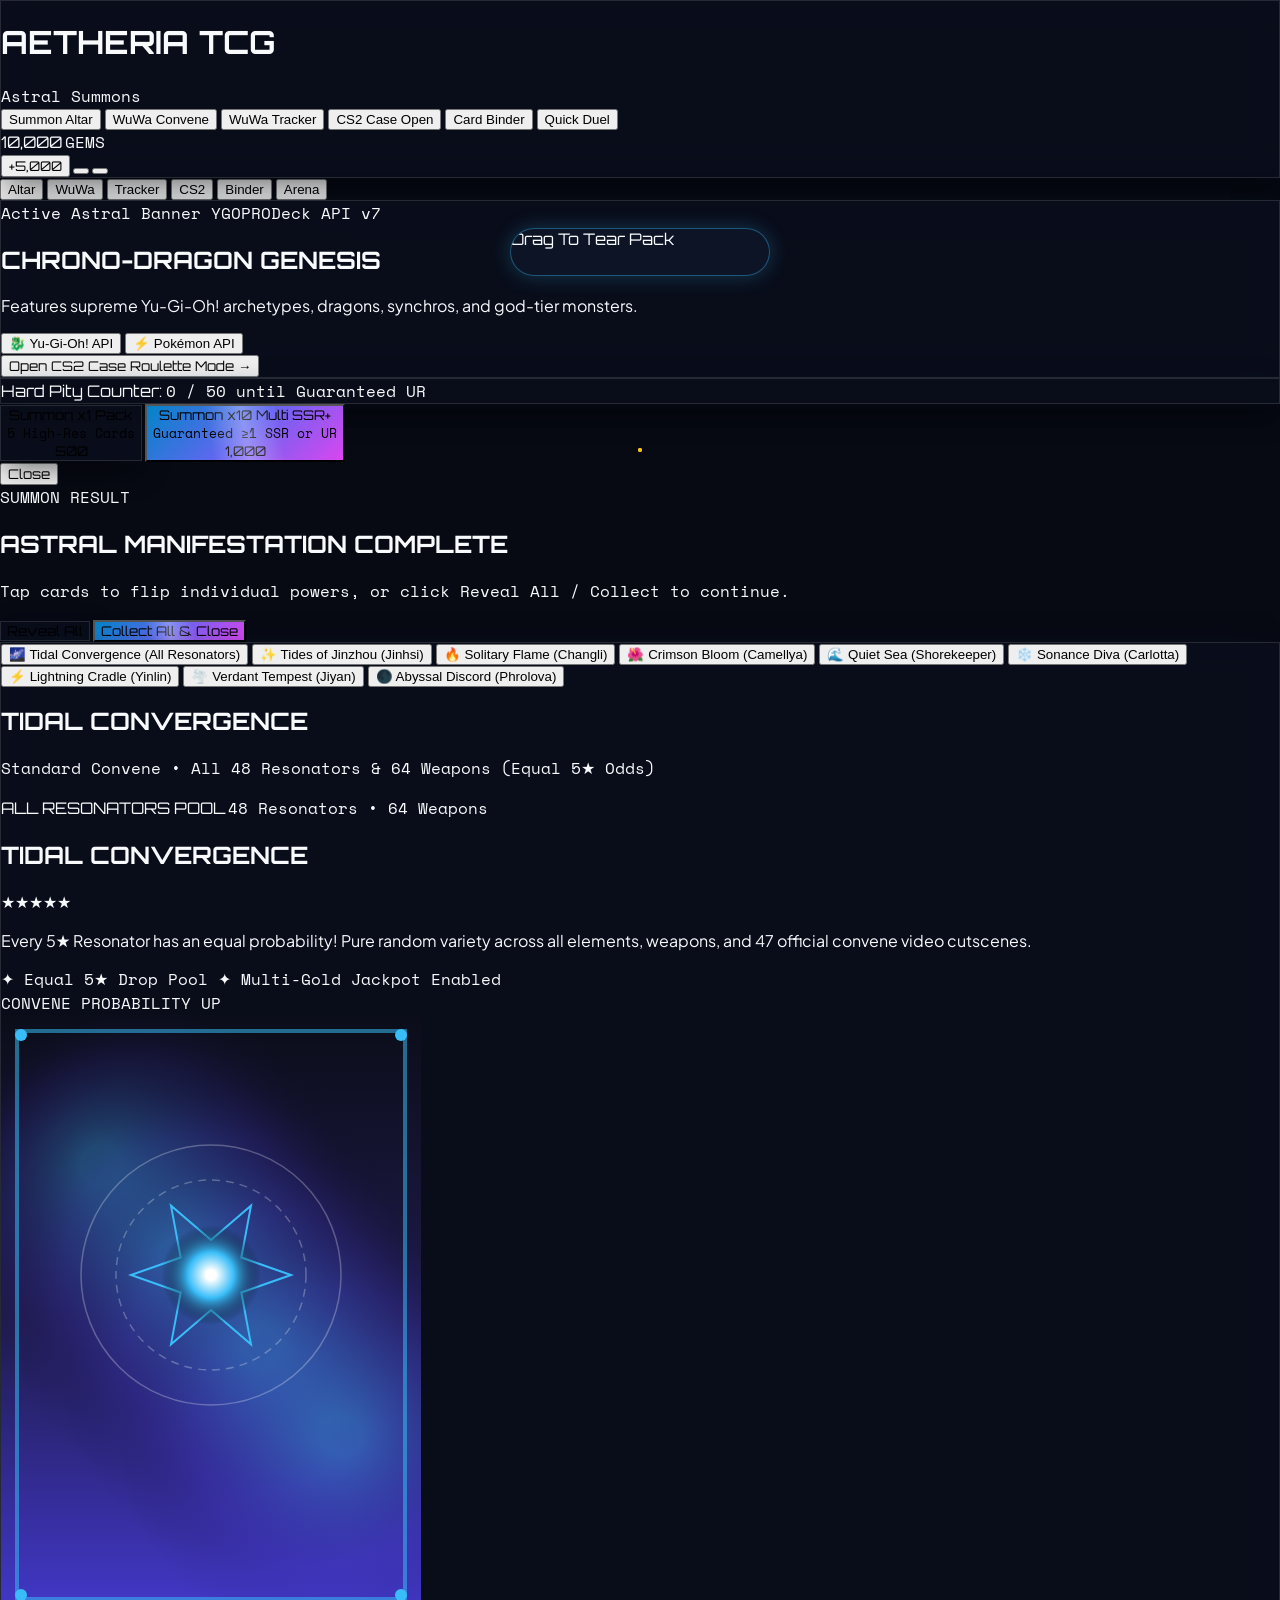
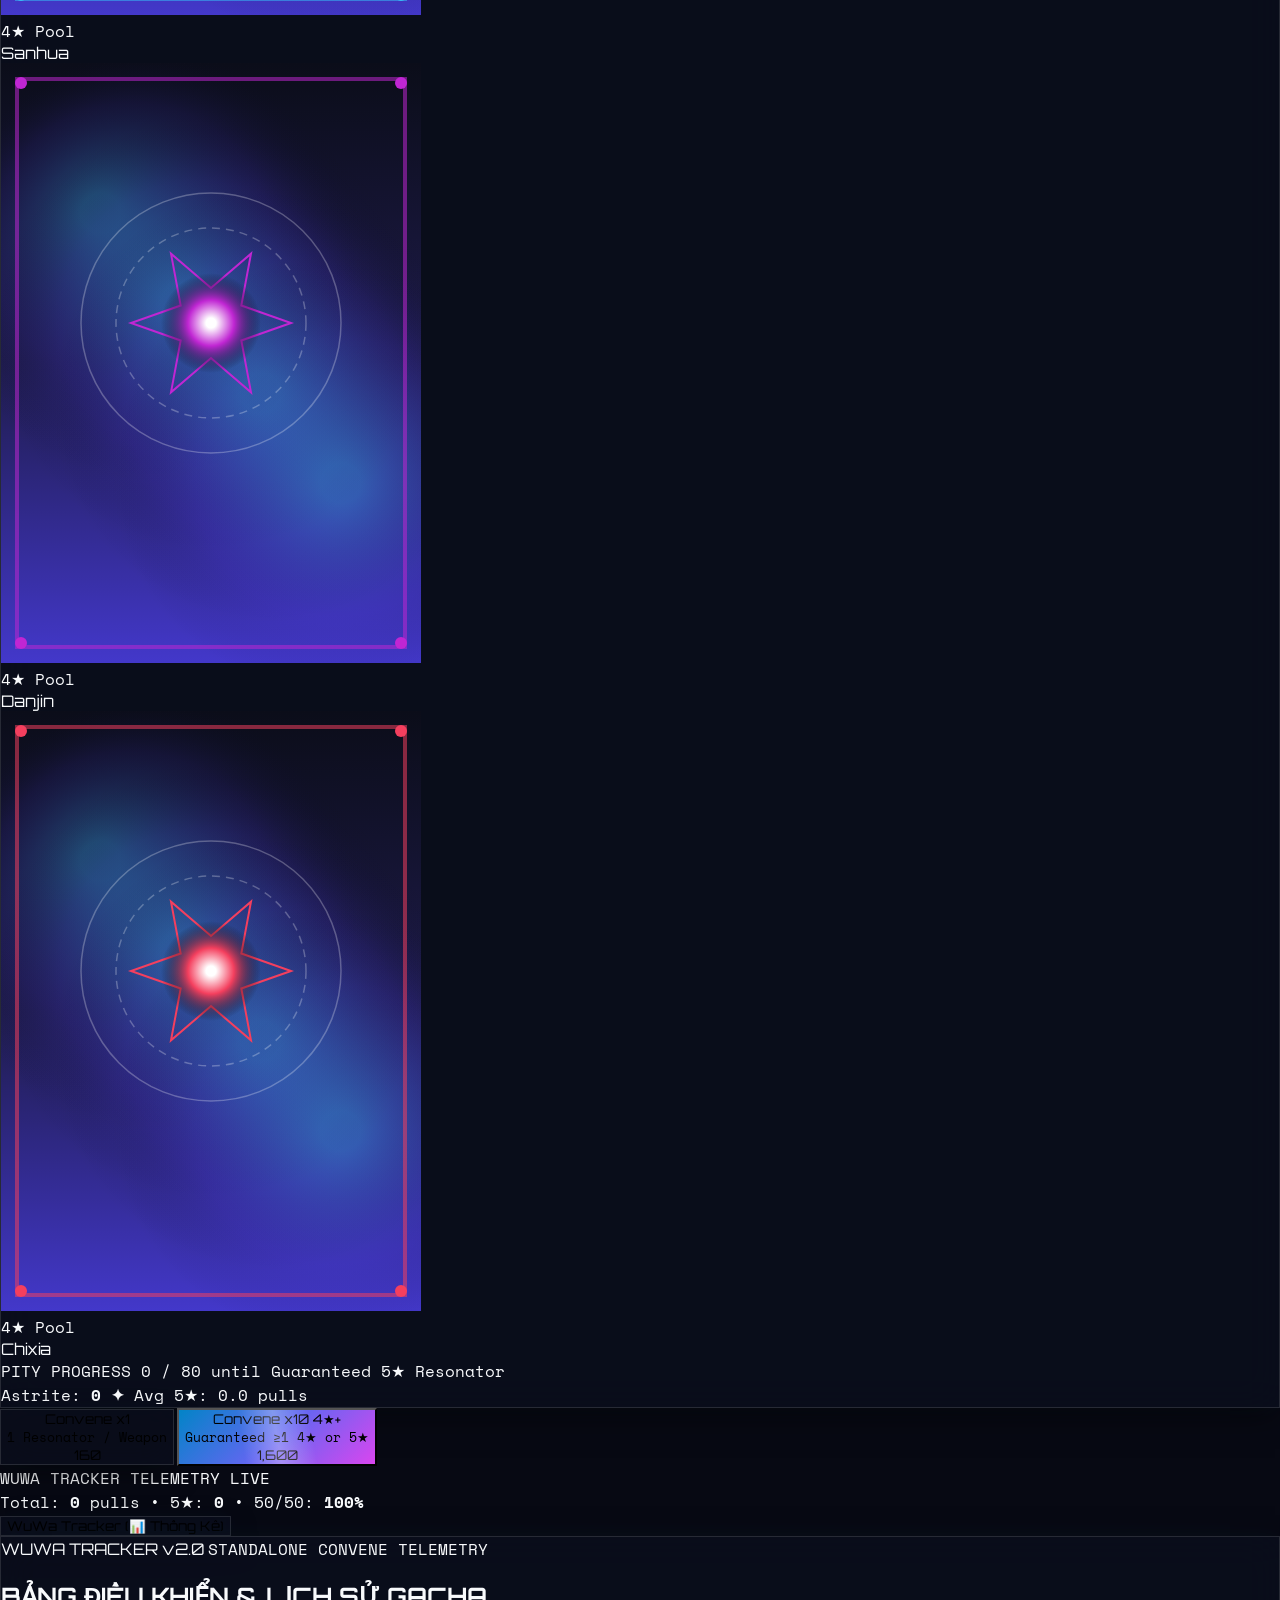
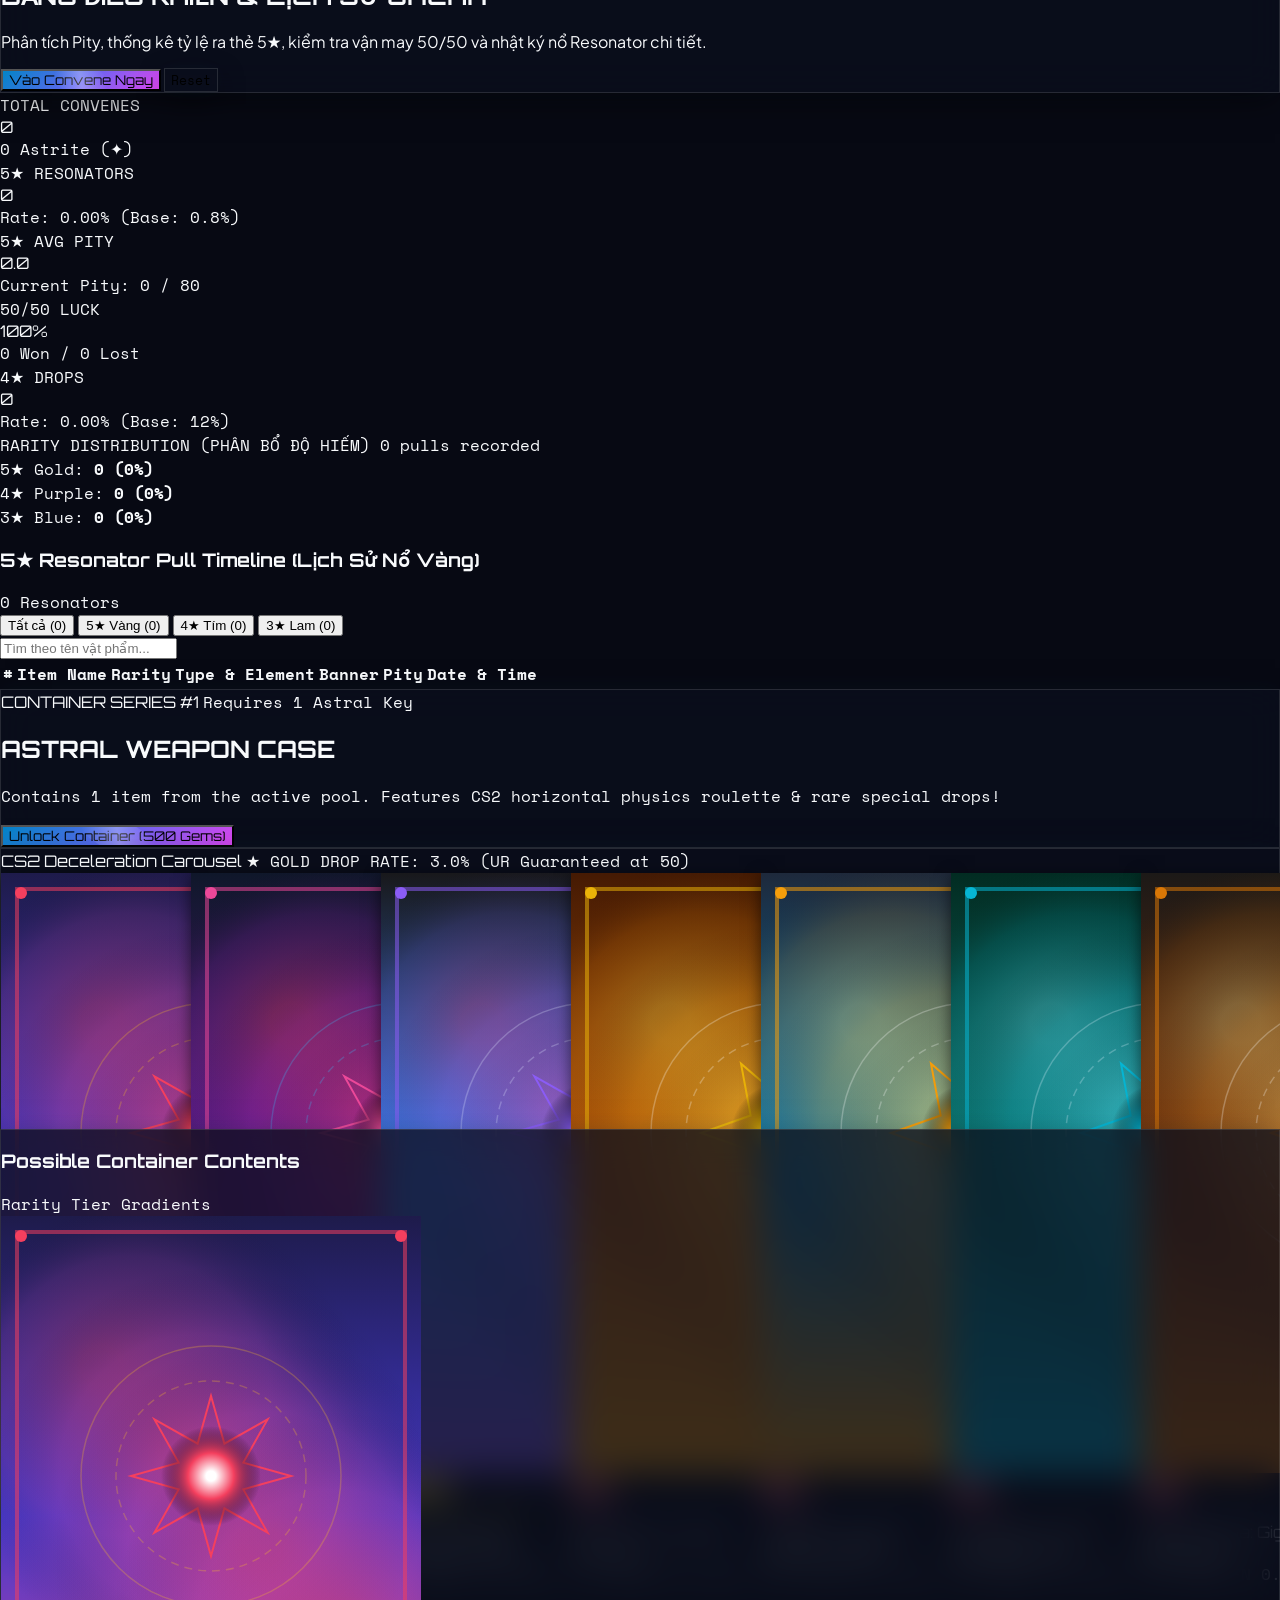
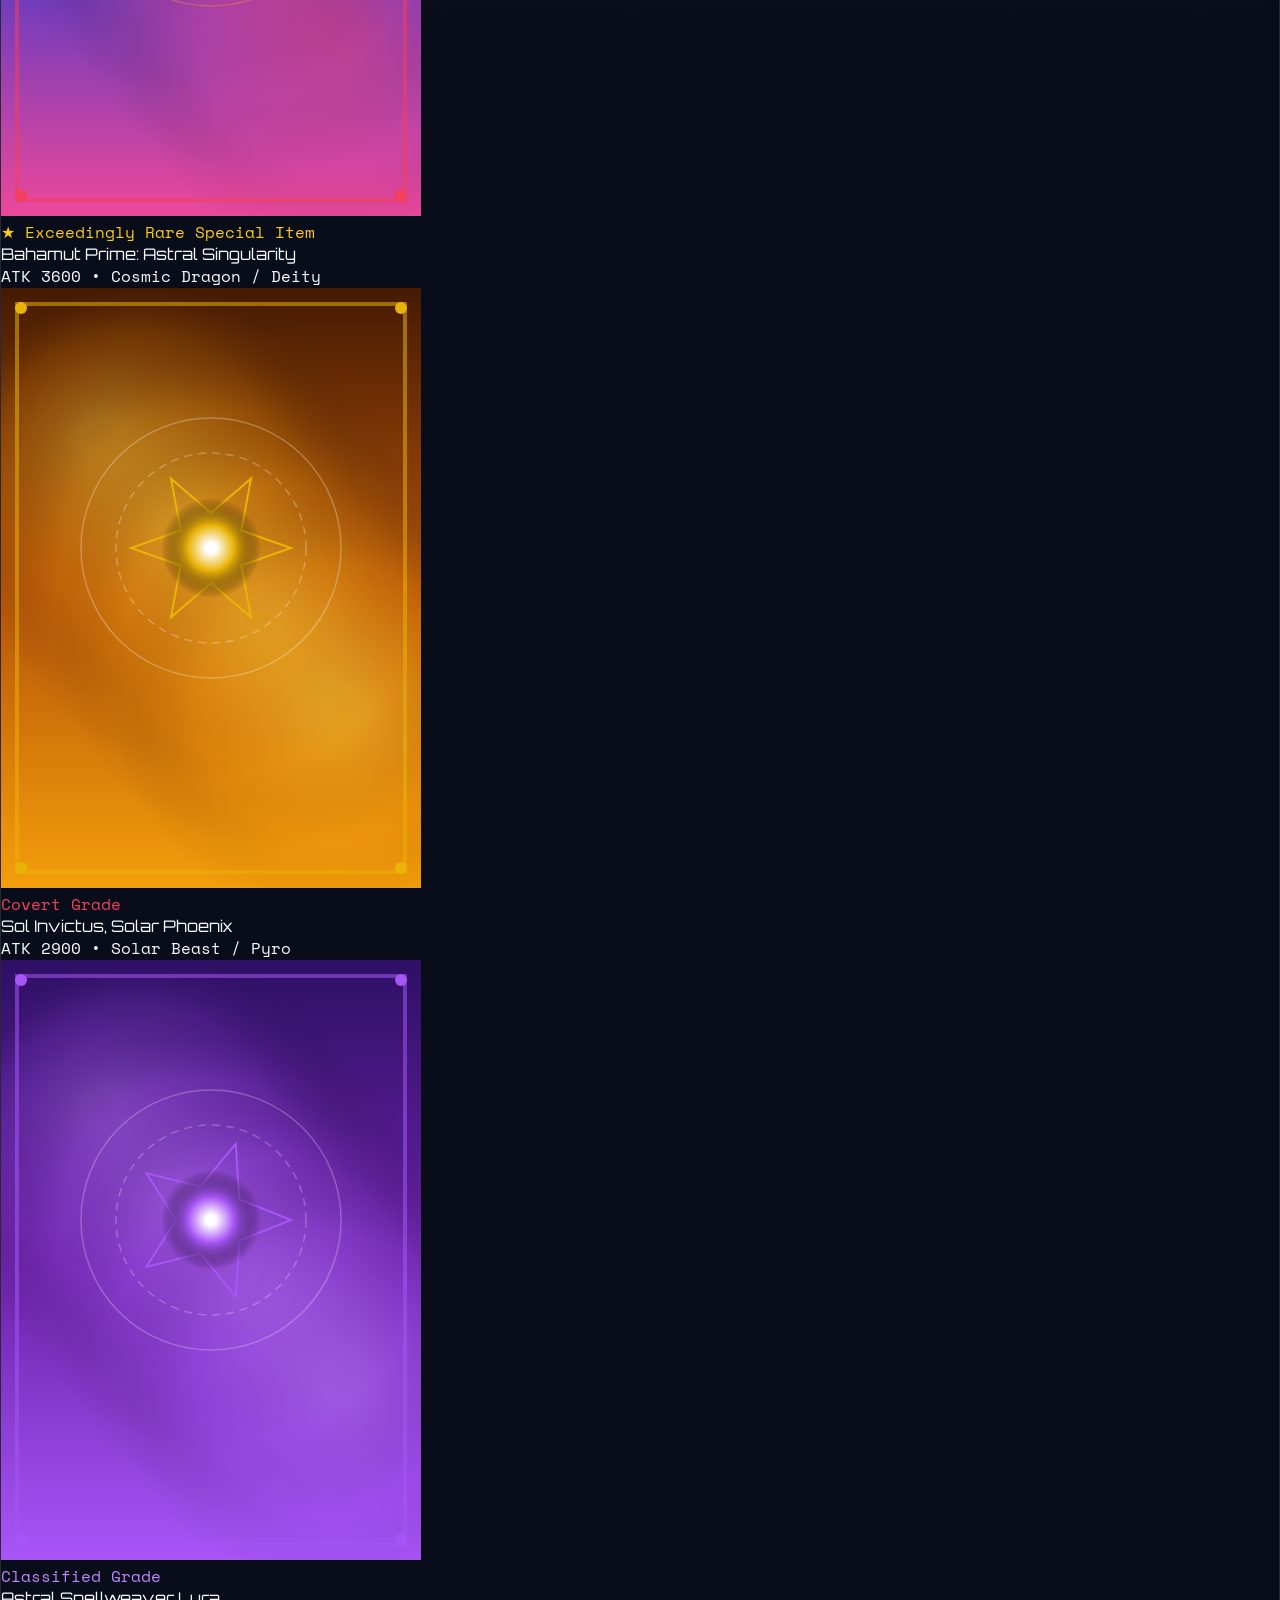
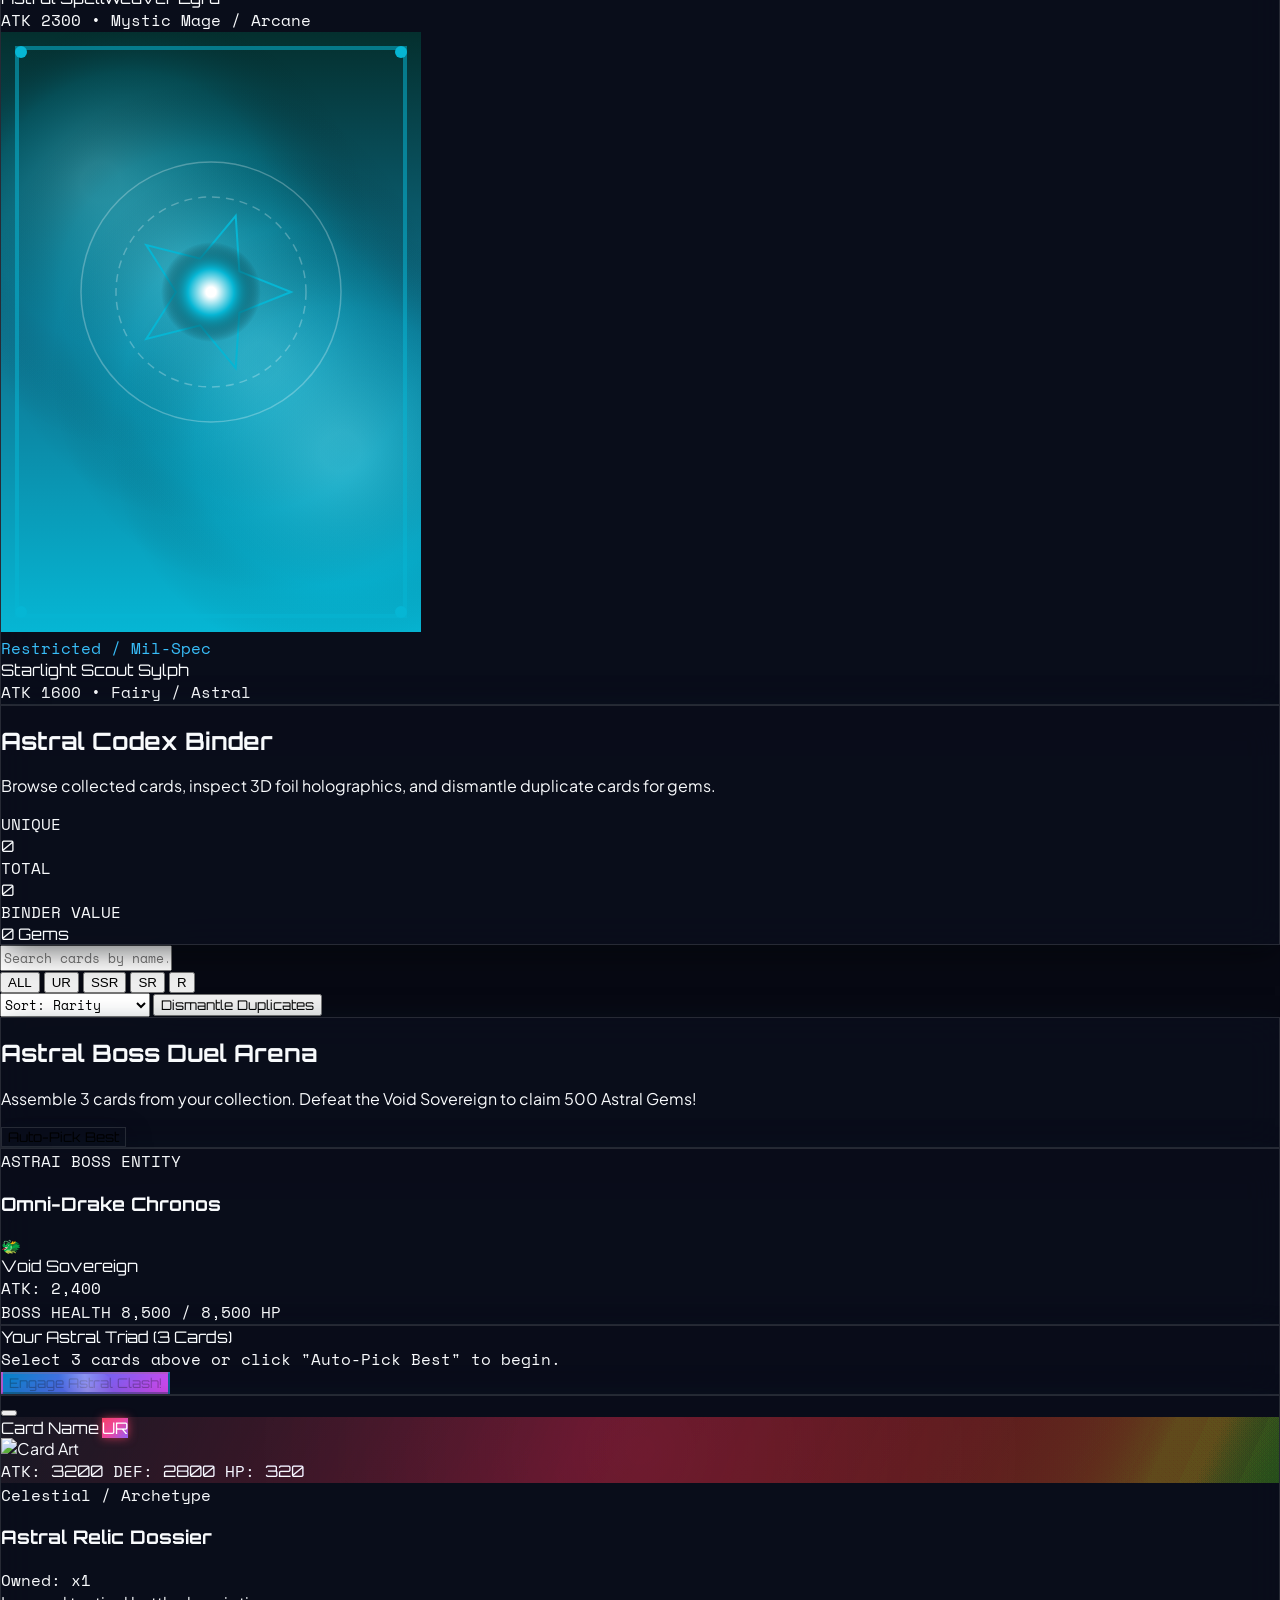
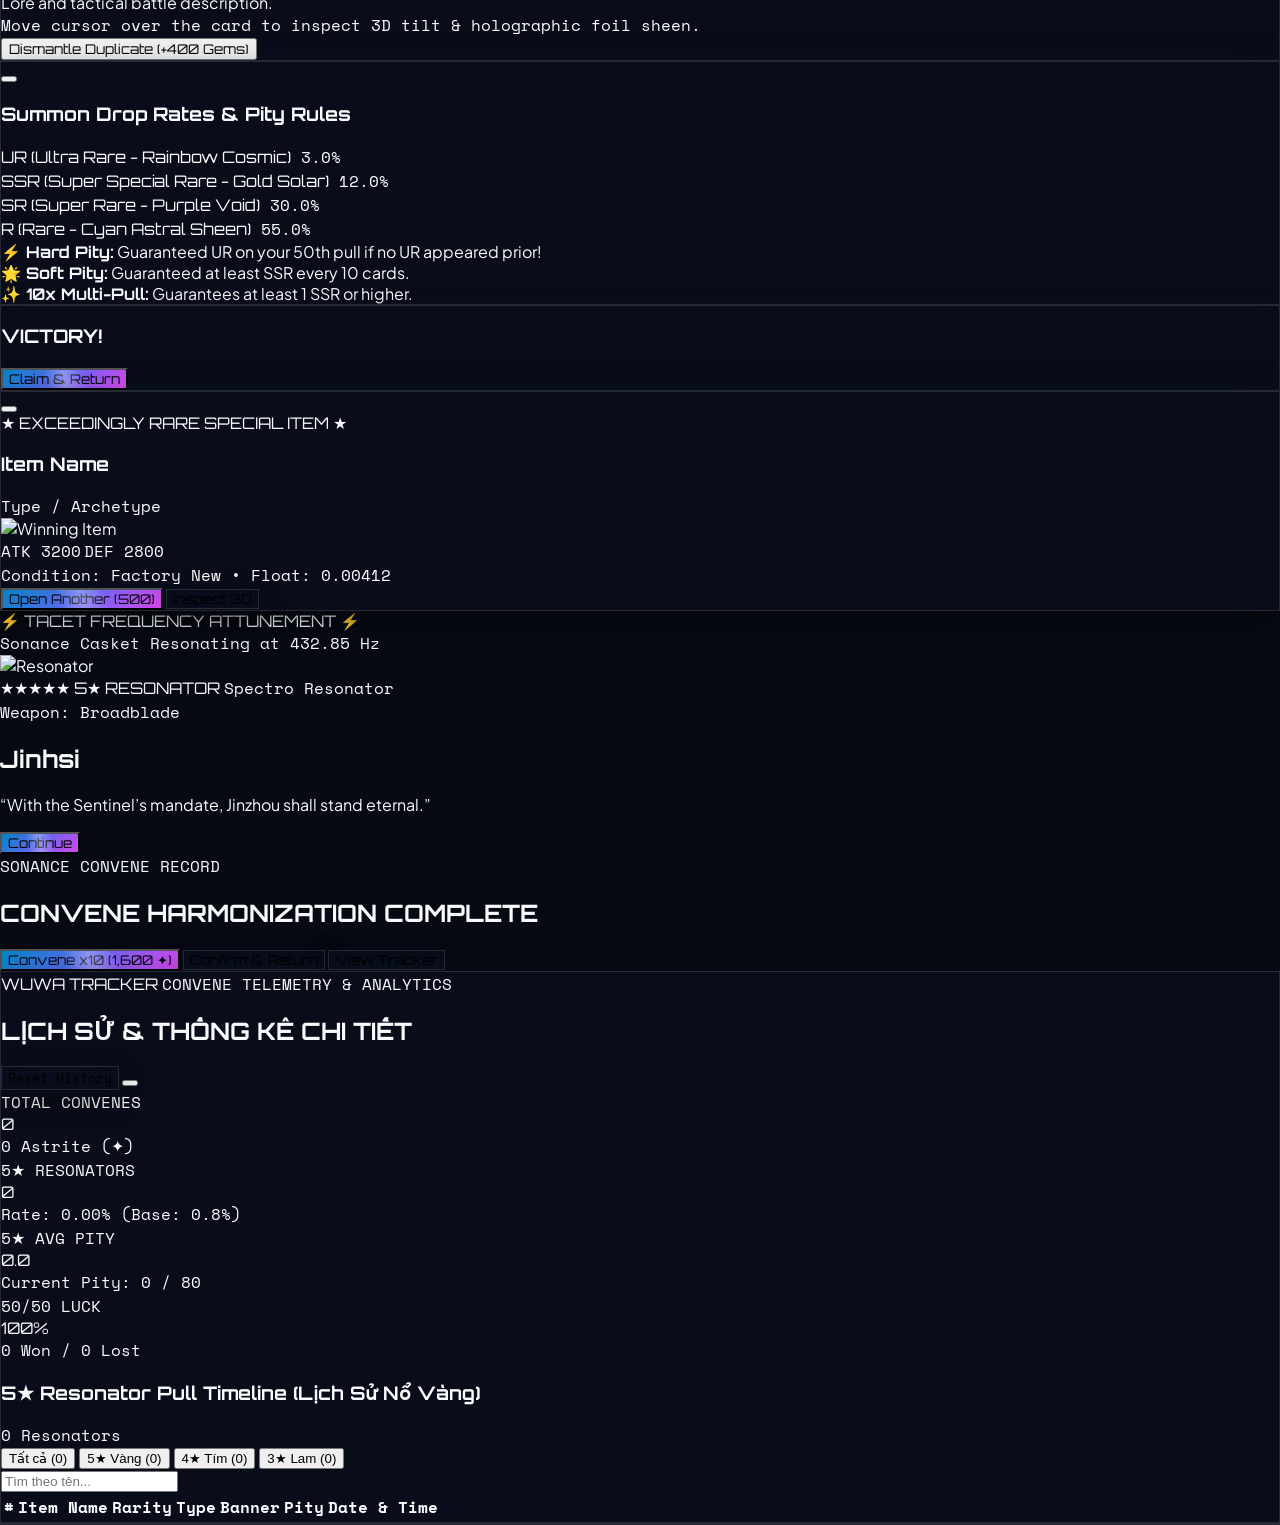
==== commit daeee6ea: "Fix wuwa-video-overlay default display to none to prevent black screen on load" ====
--- a/index.html
+++ b/index.html
@@ -38,7 +38,7 @@
   <script src="https://cdn.jsdelivr.net/npm/animejs@3.2.2/lib/anime.min.js"></script>
 
   <!-- Custom Stylesheet -->
-  <link rel="stylesheet" href="css/styles.css">
+  <link rel="stylesheet" href="css/styles.css?v=2.2">
 </head>
 <body class="bg-[#070913] text-slate-100 min-h-screen flex flex-col antialiased selection:bg-cyan-500 selection:text-black">
 
@@ -1412,7 +1412,7 @@
   <script src="js/timelineAnimations.js"></script>
   <script src="js/arena.js"></script>
   <script src="js/cs2Roulette.js"></script>
-  <script src="js/wuwaConvene.js"></script>
-  <script src="js/app.js"></script>
+  <script src="js/wuwaConvene.js?v=2.2"></script>
+  <script src="js/app.js?v=2.2"></script>
 </body>
 </html>
--- a/css/styles.css
+++ b/css/styles.css
@@ -544,7 +544,7 @@
   z-index: 70;
   background: #000000;
   overflow: hidden;
-  display: flex;
+  display: none; /* Hidden by default - dynamically displayed via wuwaConvene.js */
   align-items: center;
   justify-content: center;
 }
@@ -629,6 +629,10 @@
   transform: scale(0.95);
 }
 
+.wuwa-skip-character-btn * {
+  pointer-events: none;
+}
+
 @media (max-width: 640px) {
   .wuwa-skip-character-btn {
     top: 10px;
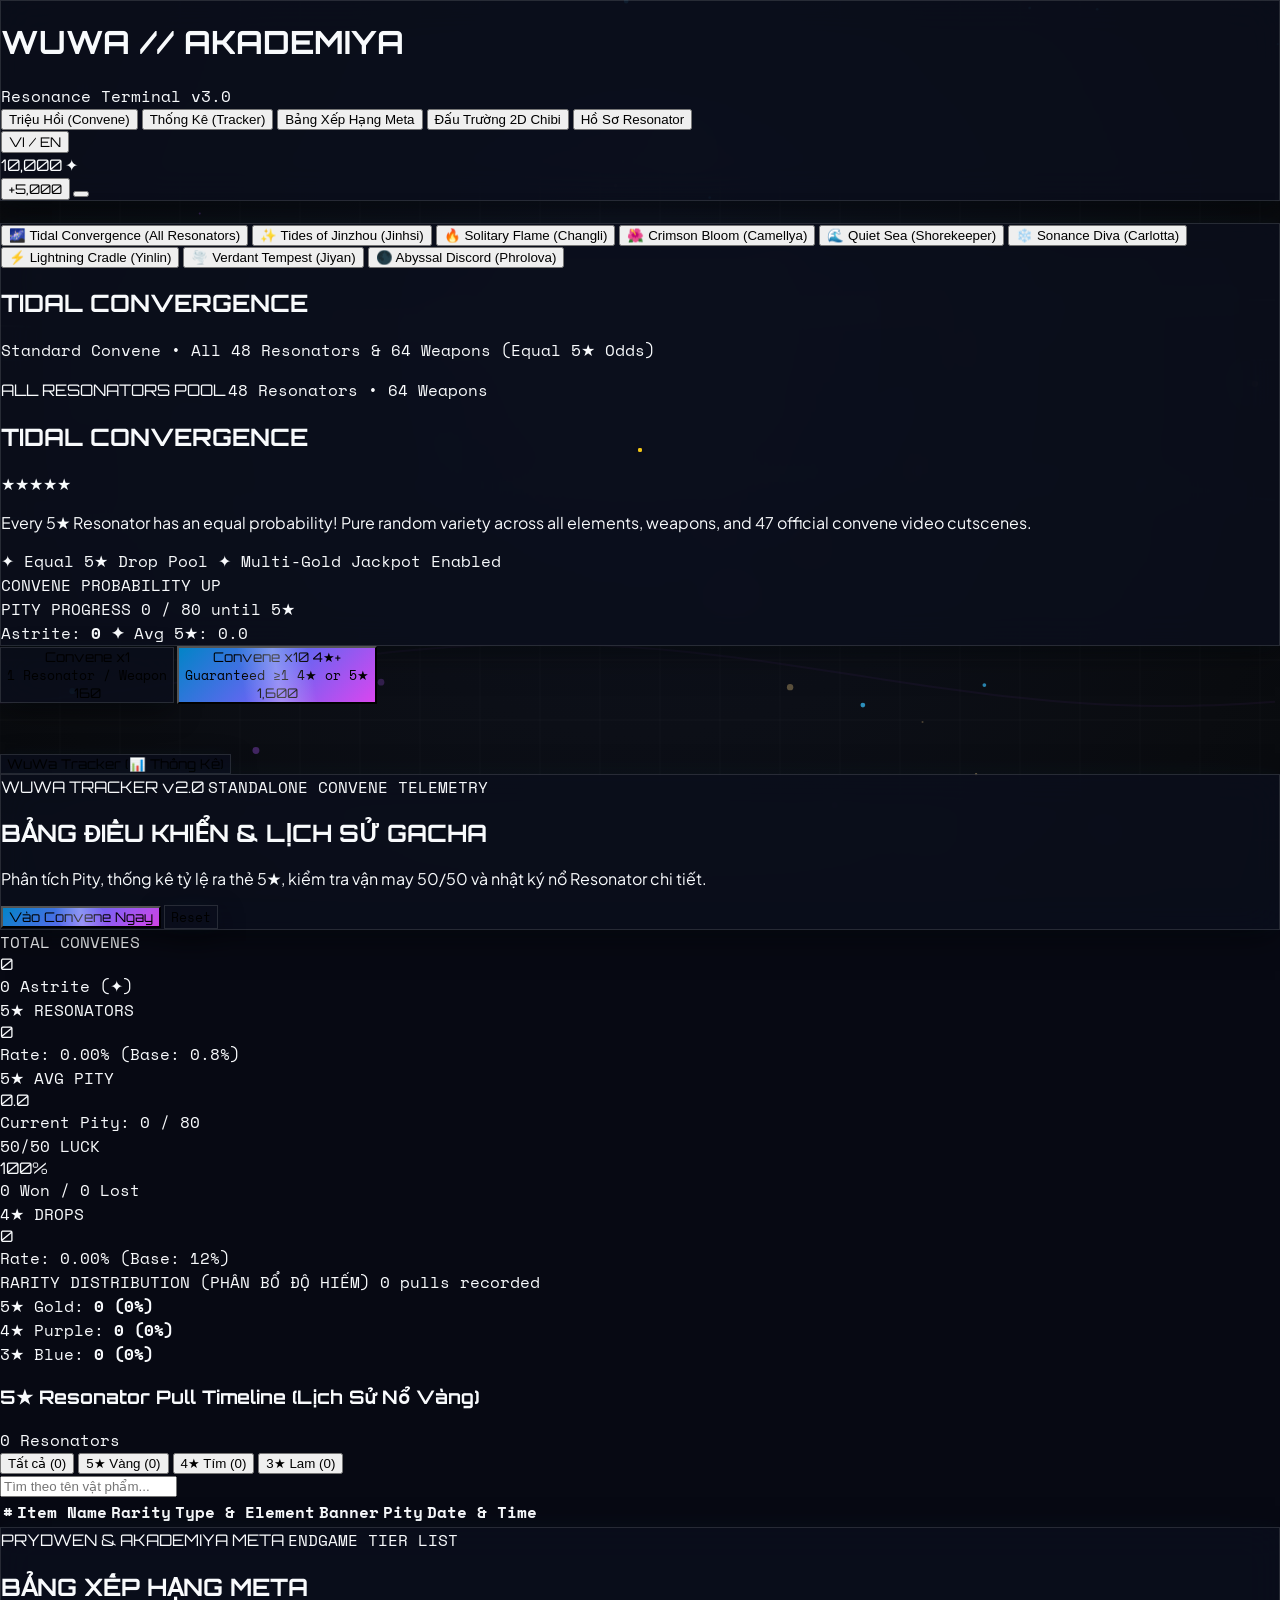
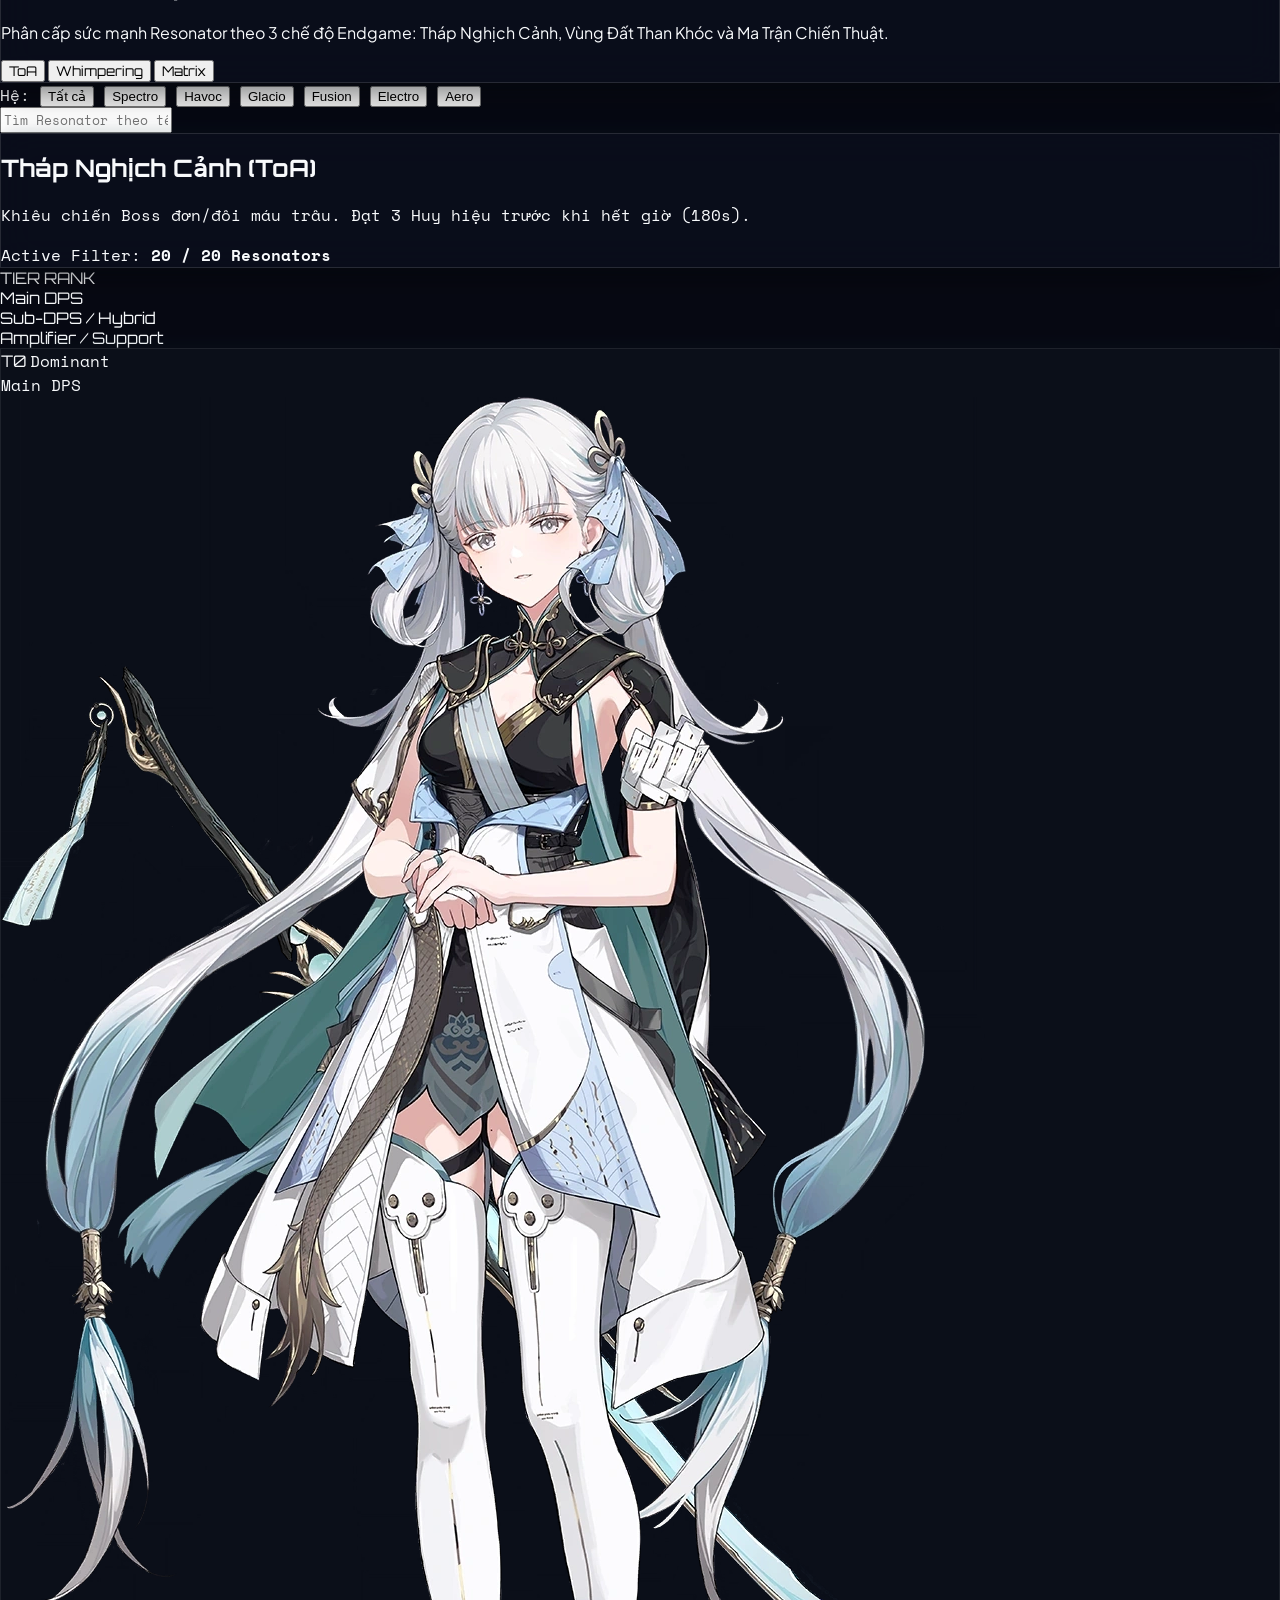
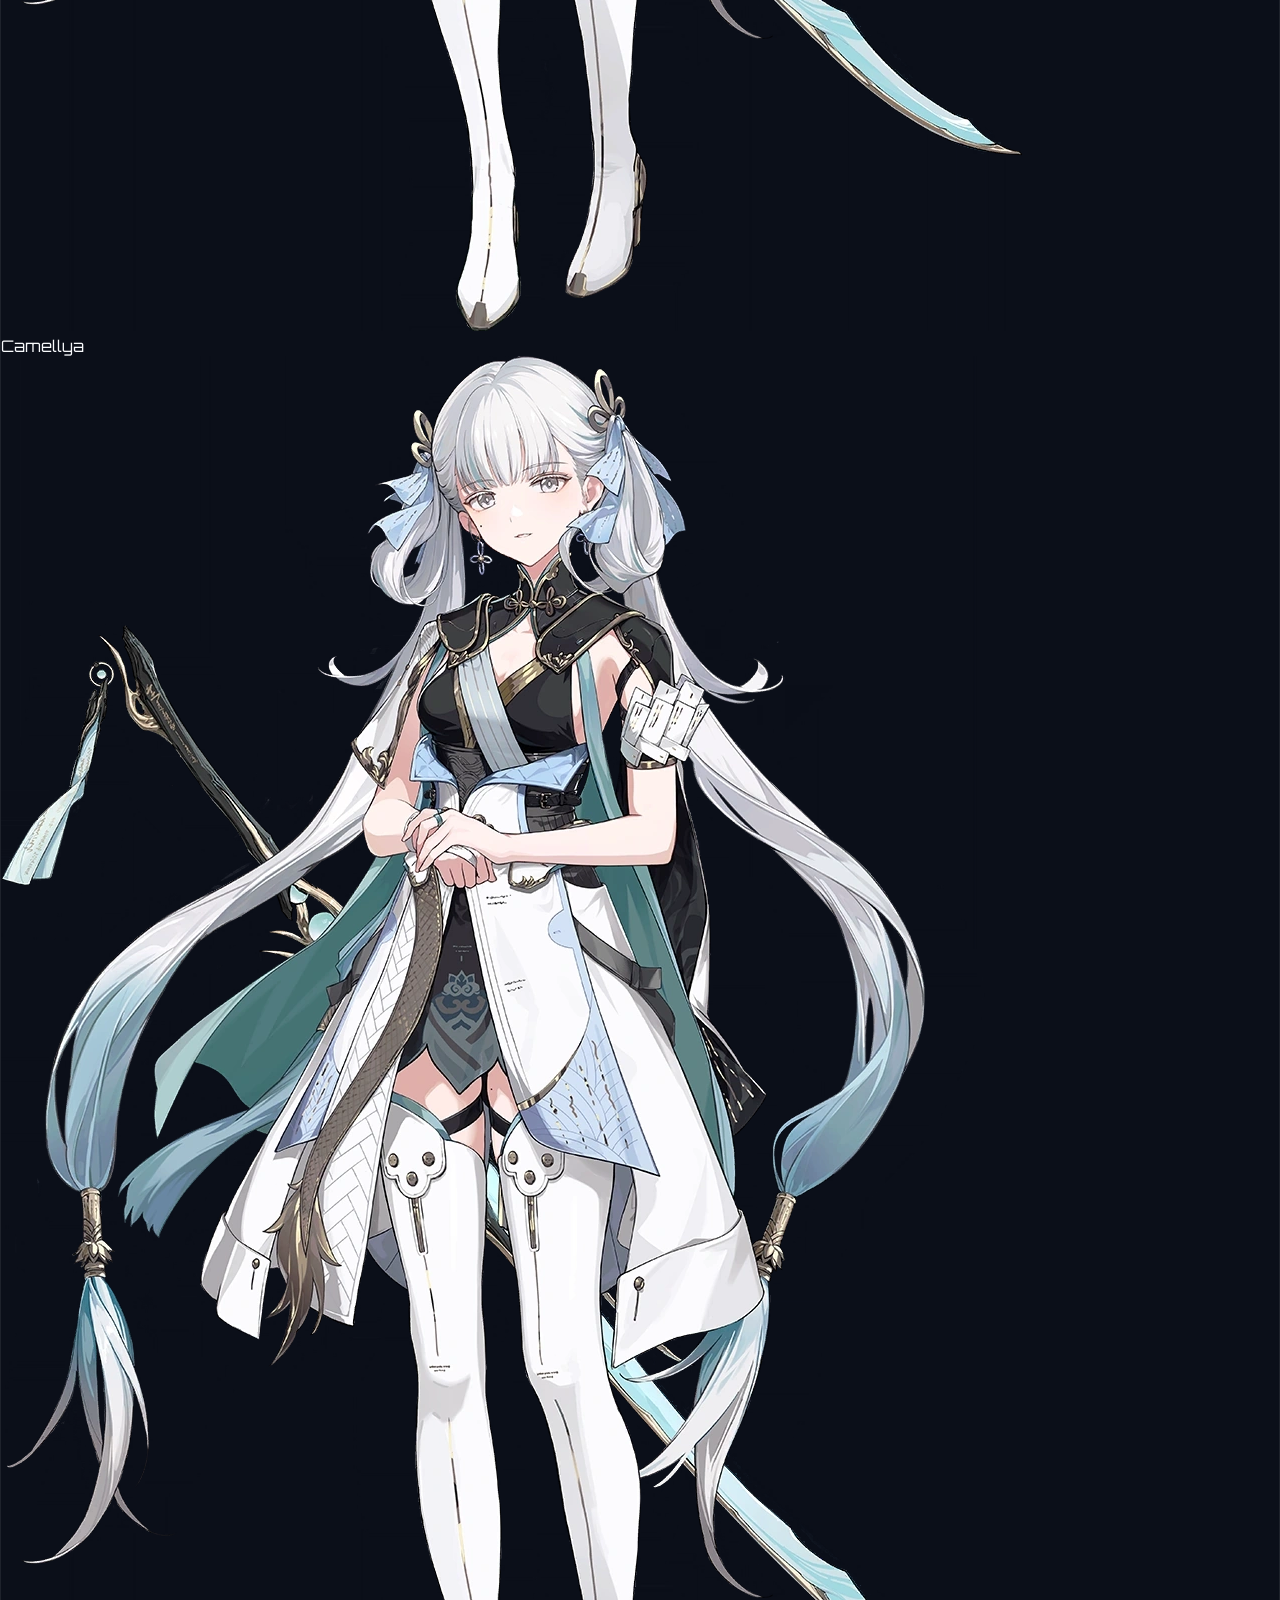
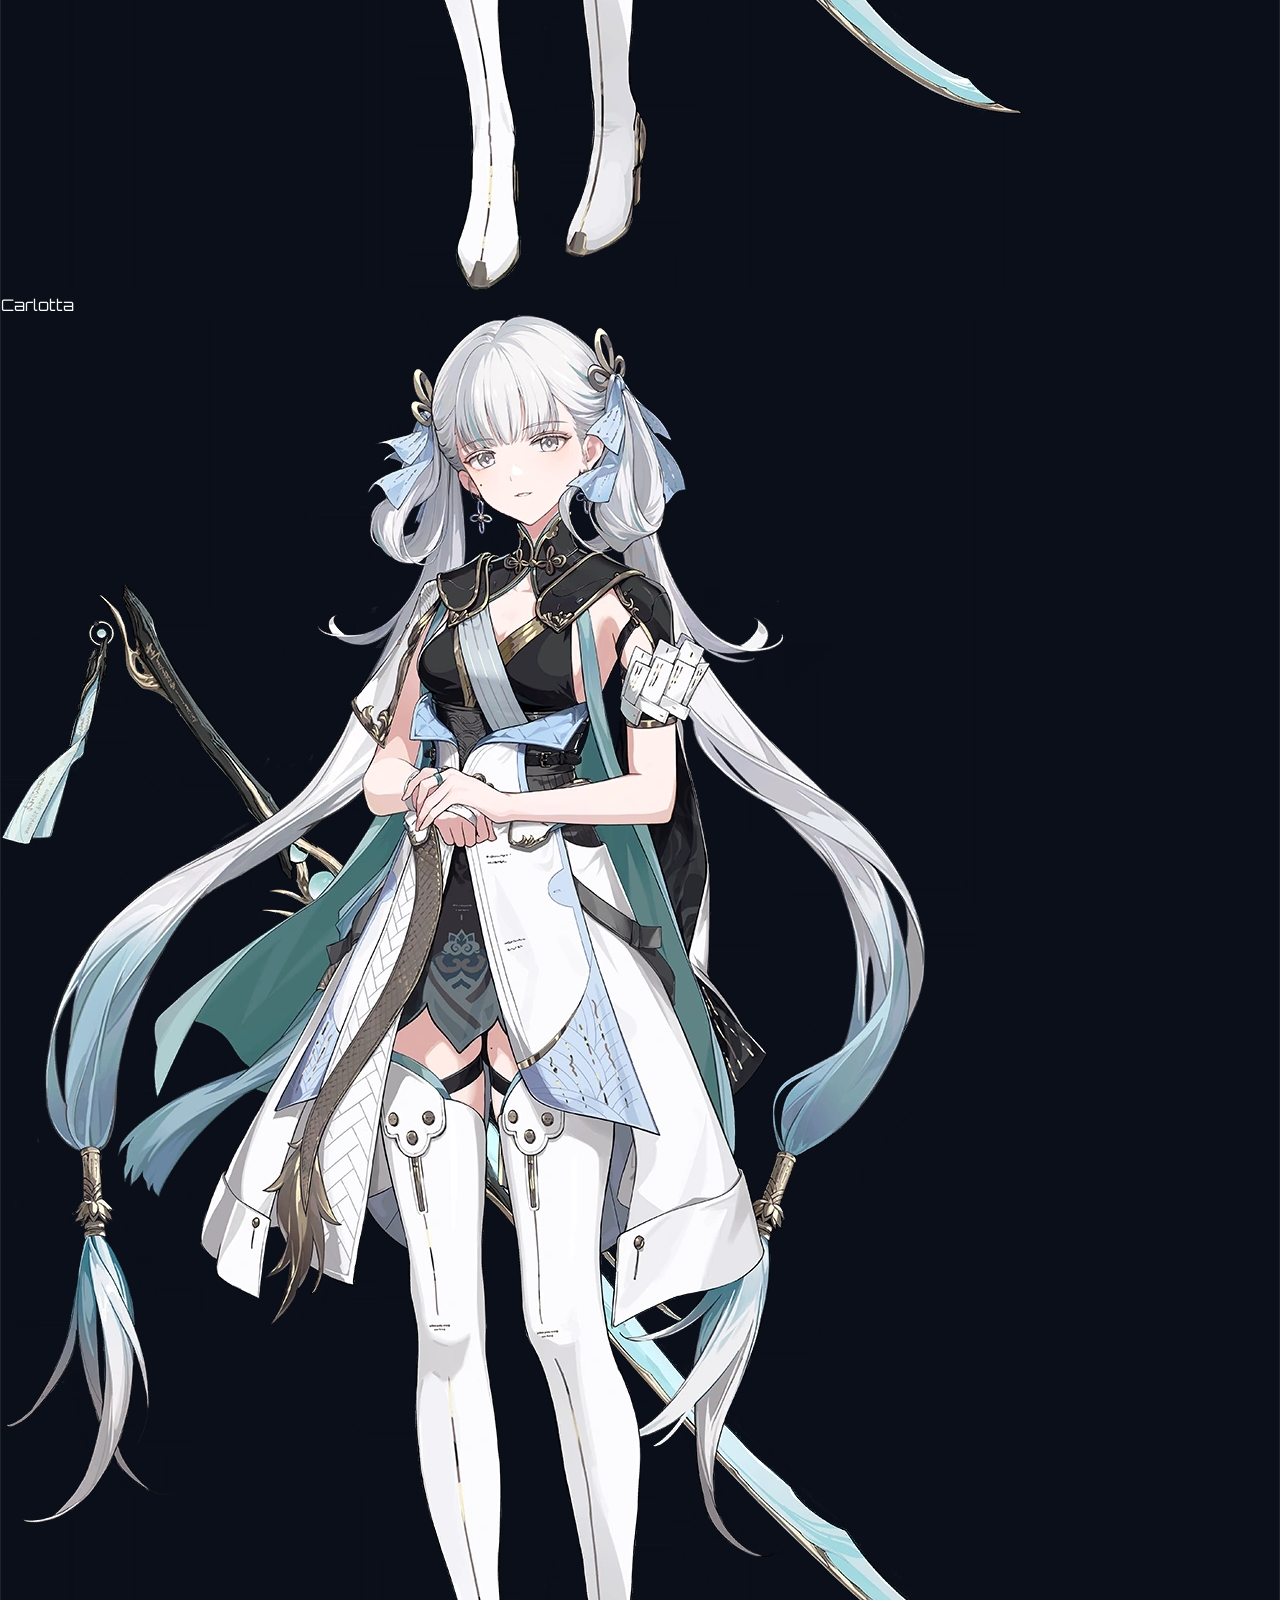
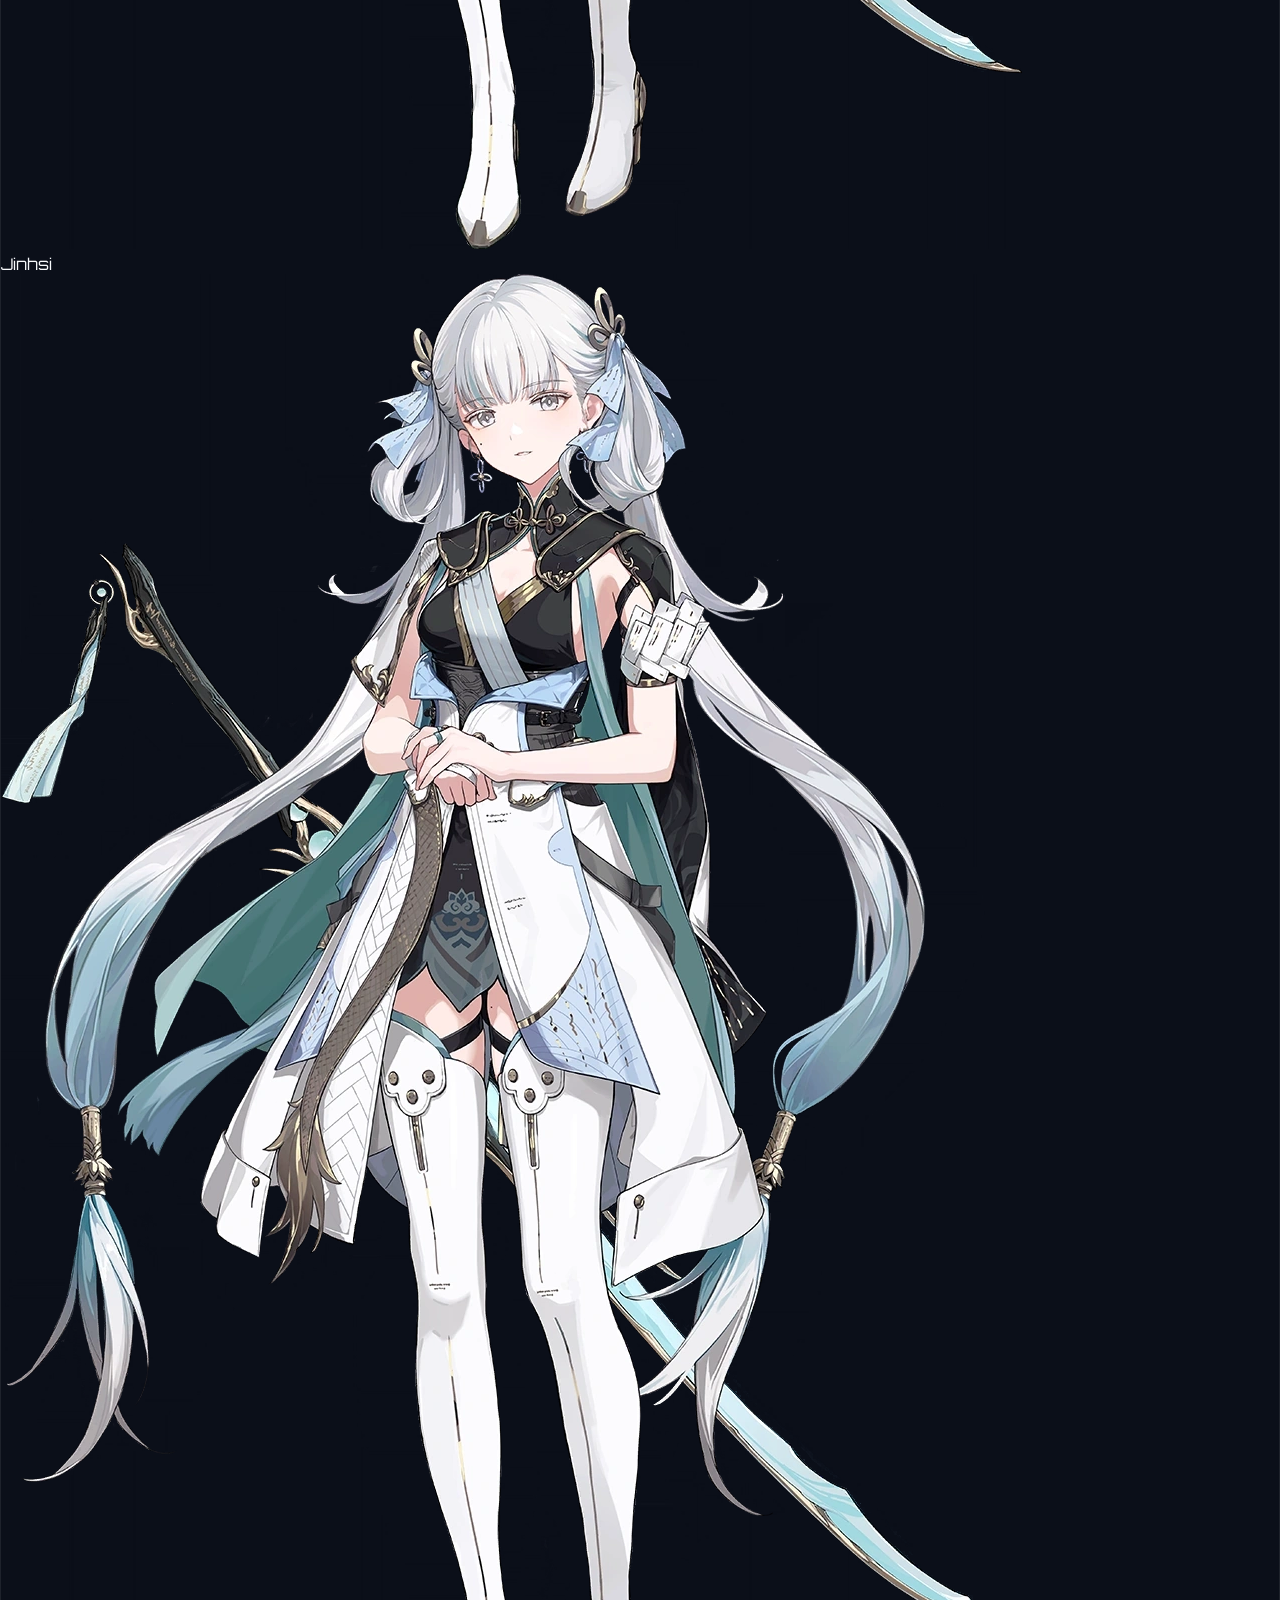
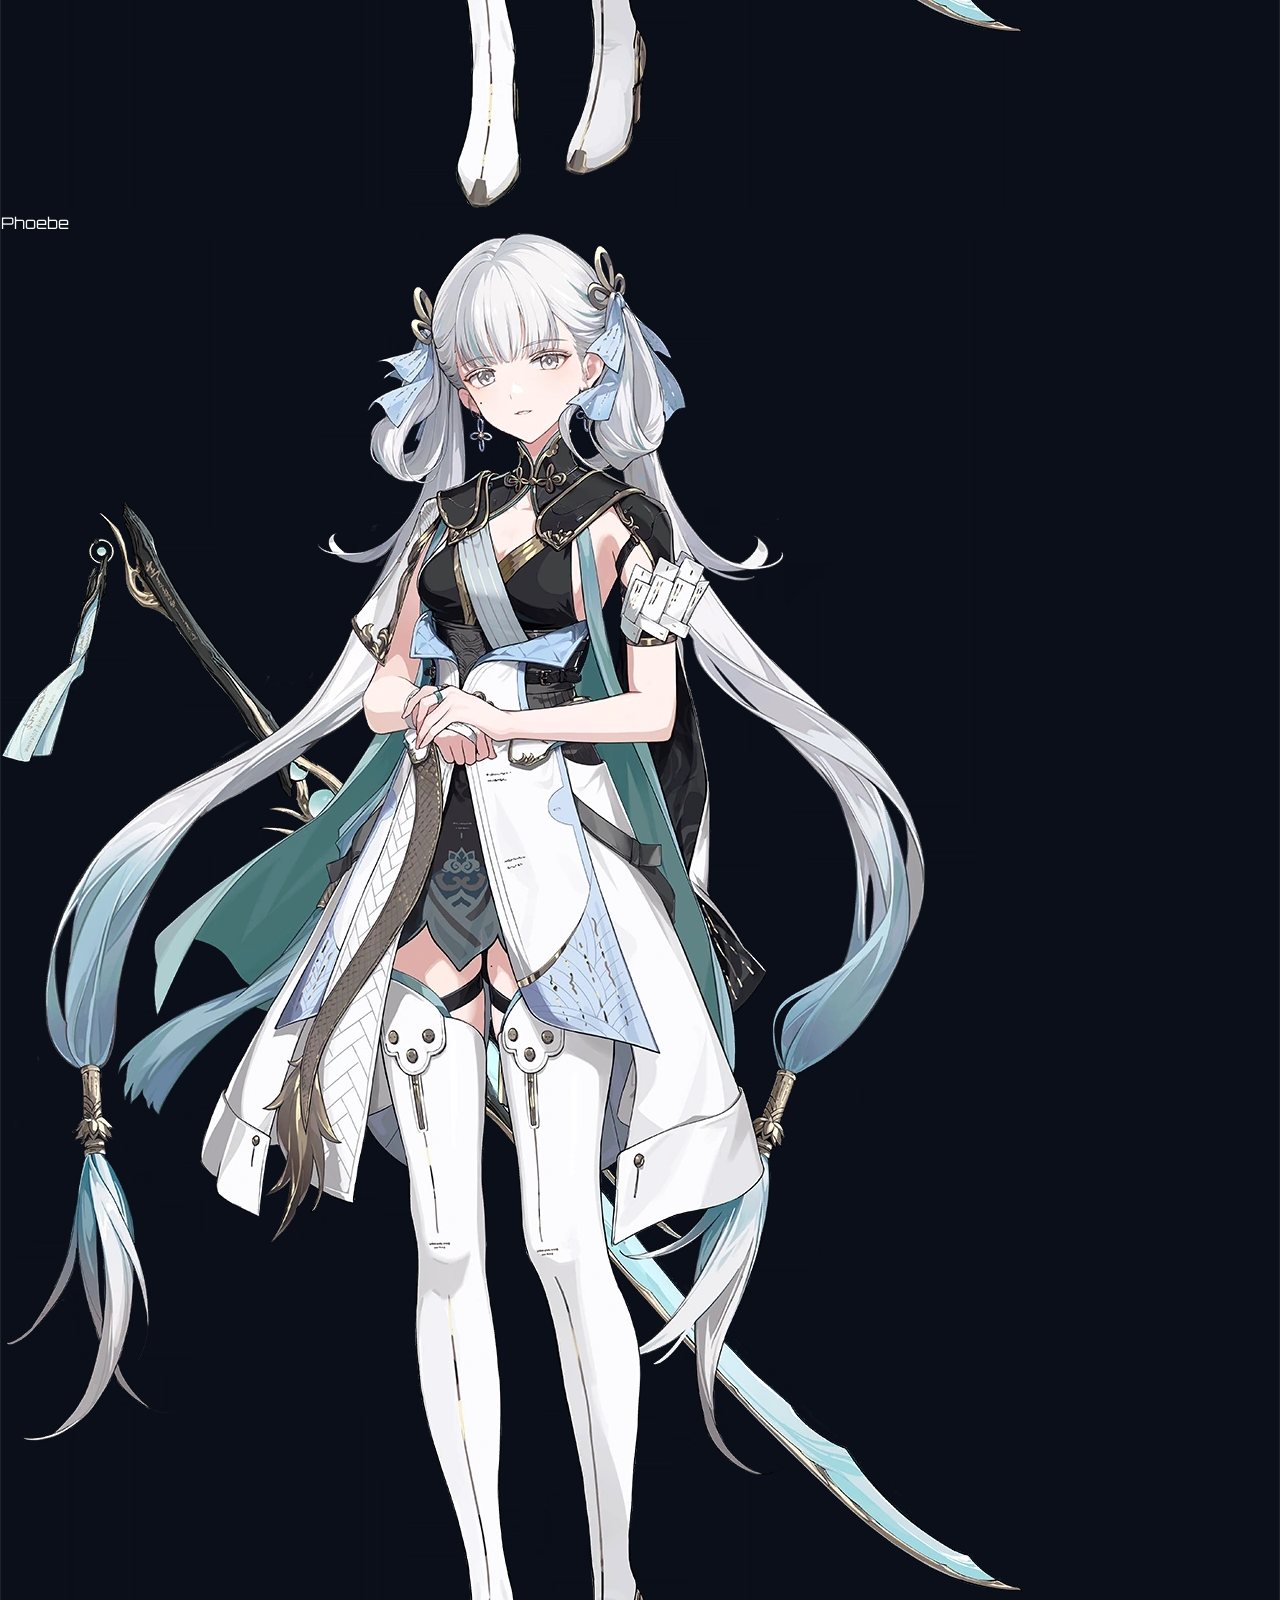
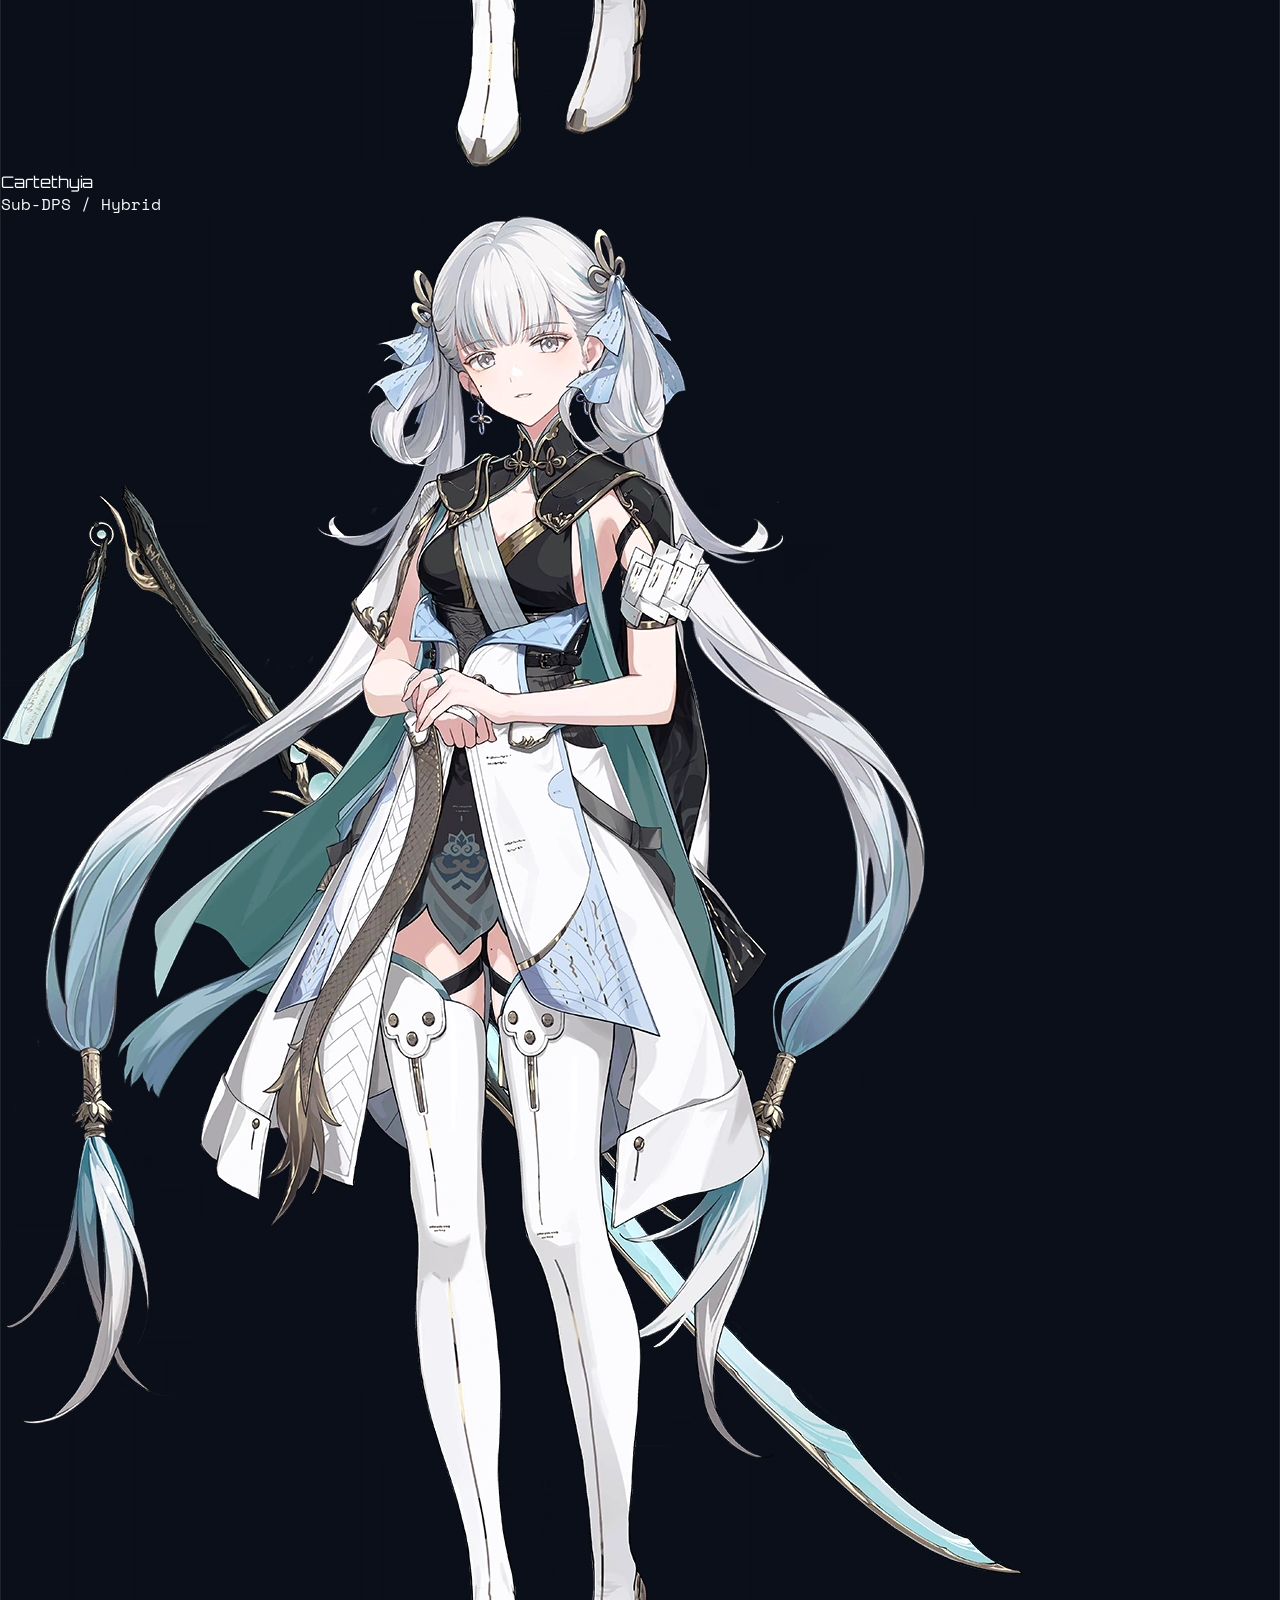
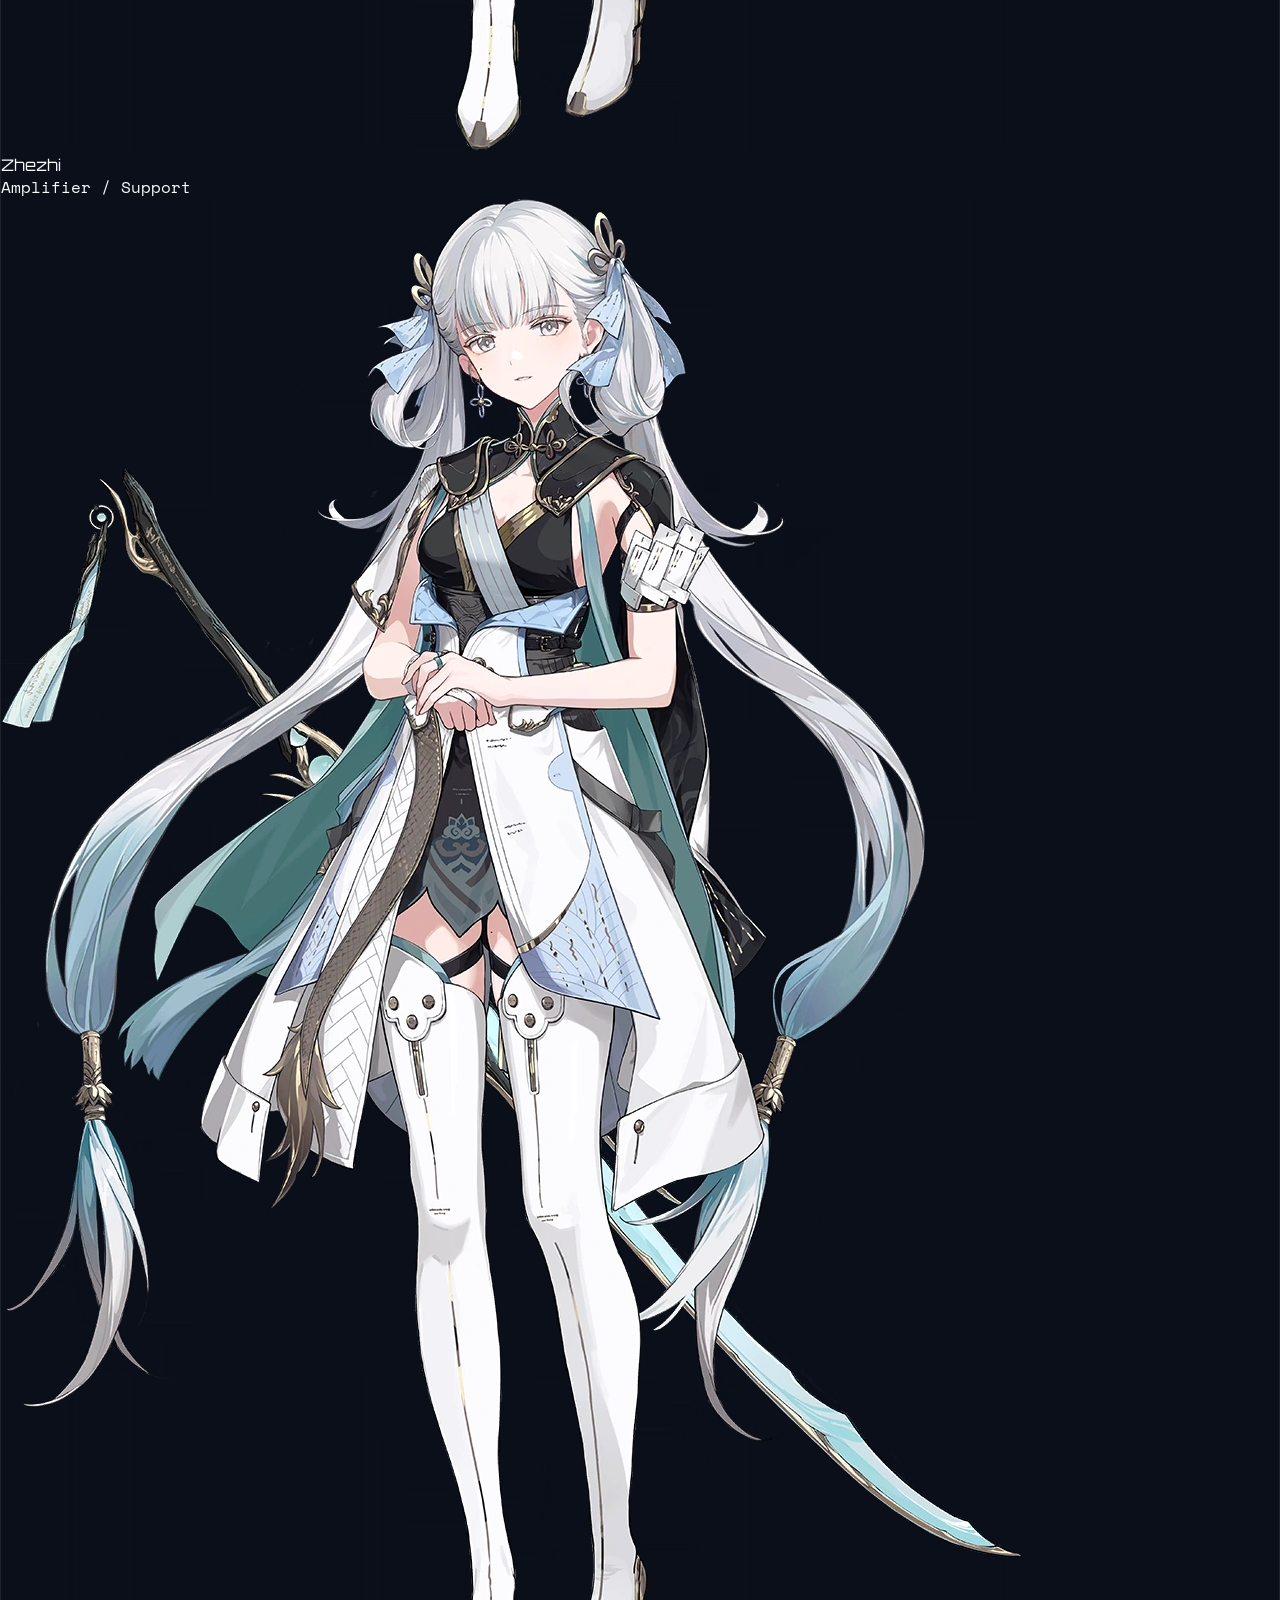
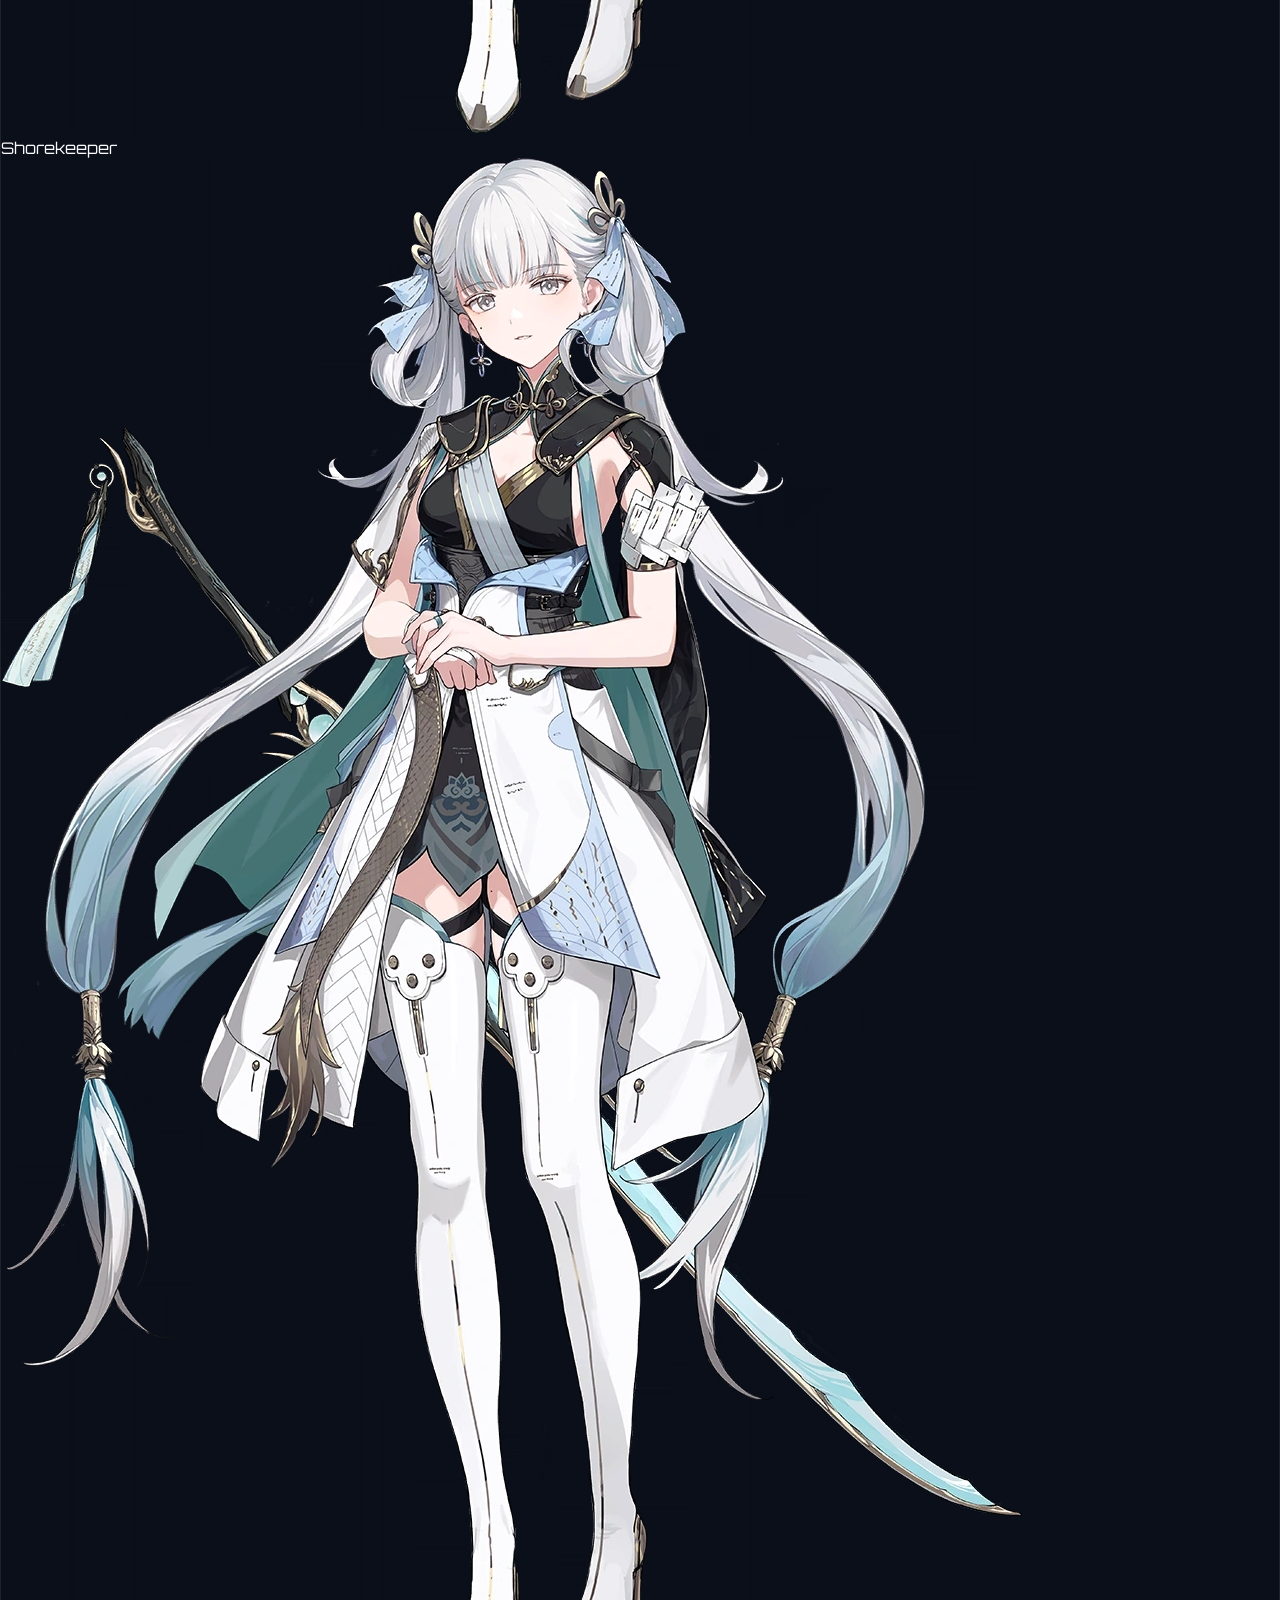
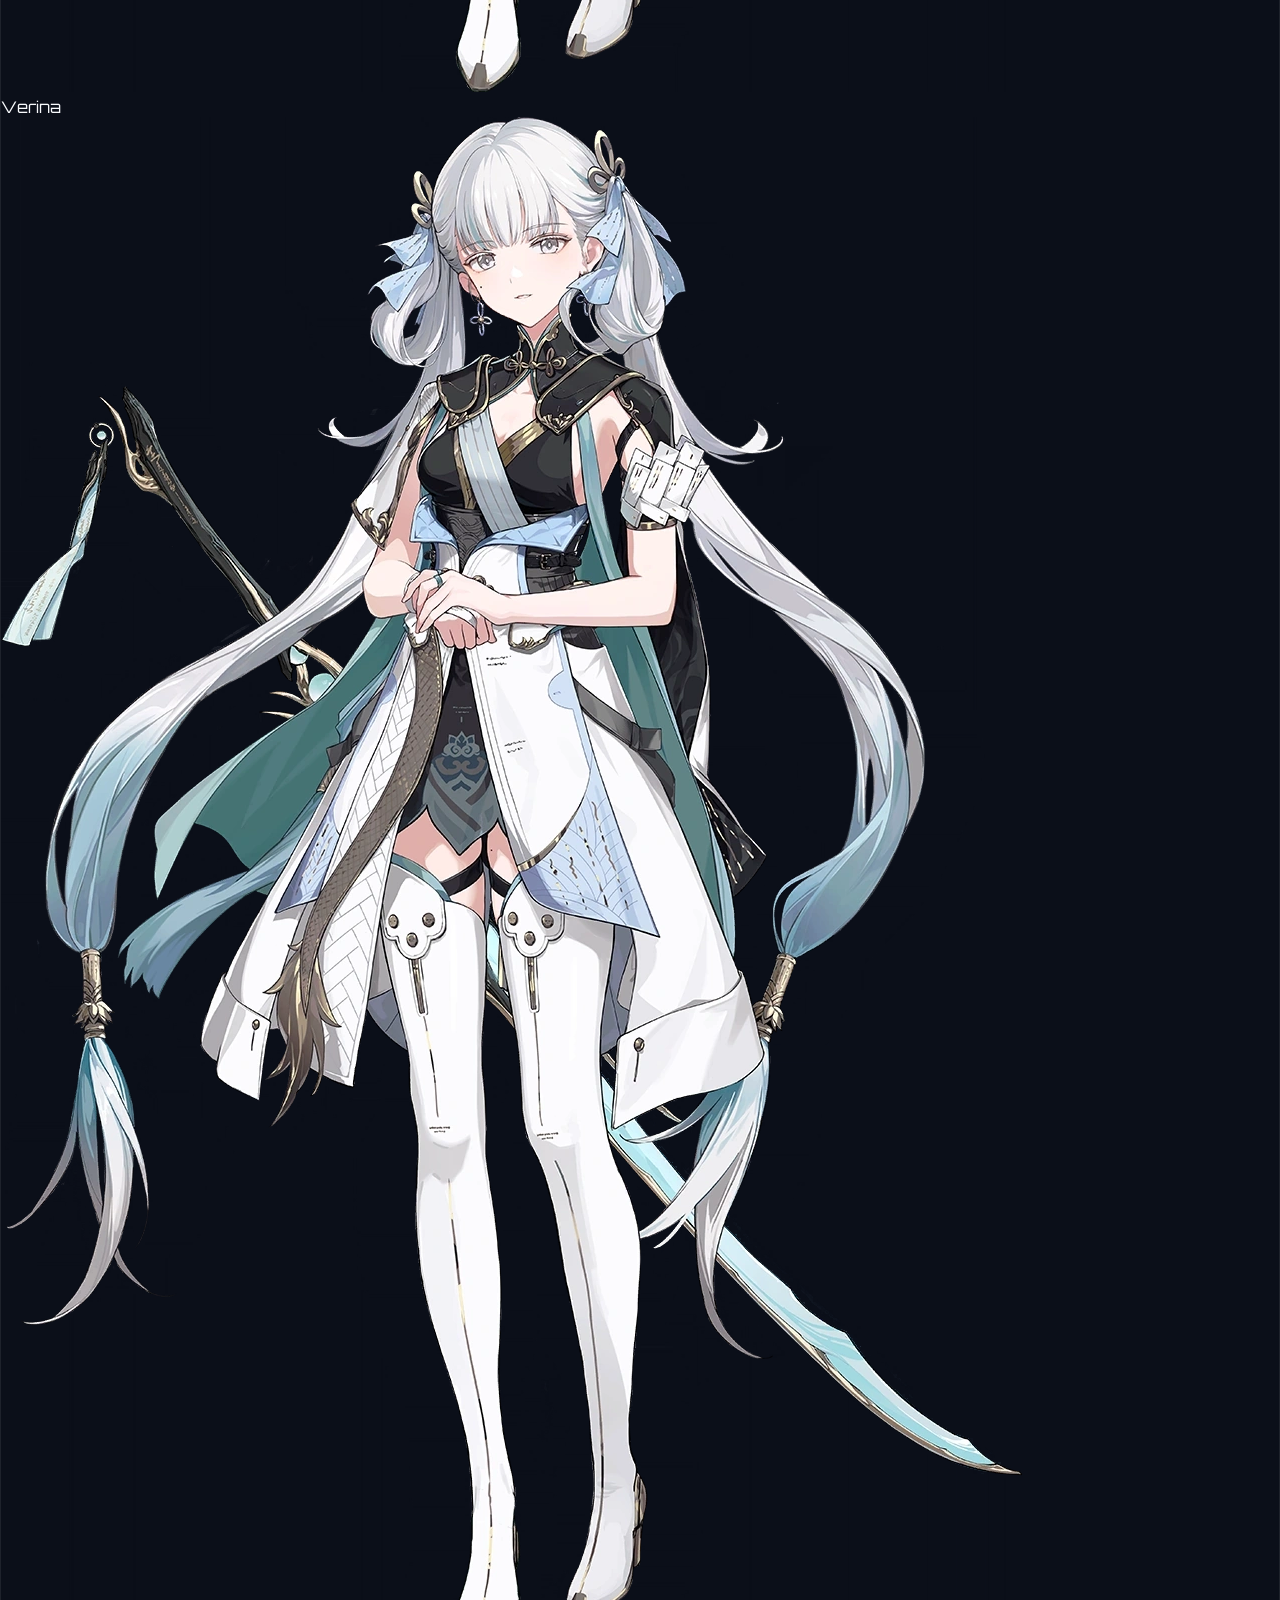
==== commit 02cd3147: "Refactor 100% Wuthering Waves: 2D Chibi Combat Arena, Endgame Meta Tier List, Bilingual i18n & GitHu" ====
--- a/index.html
+++ b/index.html
@@ -1,10 +1,11 @@
 <!DOCTYPE html>
-<html lang="en">
+<html lang="vi">
 <head>
   <meta charset="UTF-8">
   <meta name="viewport" content="width=device-width, initial-scale=1.0">
-  <title>AETHERIA TCG: Astral Summons - 3D Gacha Card Game</title>
-  <meta name="description" content="Next-gen 3D Gacha TCG web application powered by Three.js, Anime.js, and Live Yu-Gi-Oh! and Pokémon TCG APIs.">
+  <title>Wuthering Waves // Akademiya Terminal - Endgame Meta & Combat Arena</title>
+  <meta name="description" content="Nền tảng chuyên biệt 100% Wuthering Waves (WuWa): Mô phỏng Đấu trường 2D Chibi 60FPS, Bảng xếp hạng Endgame Meta Tier List, Build Resonator chuẩn, Triệu hồi Convene & Thống kê Gacha.">
+  <link rel="icon" href="data:image/svg+xml,<svg xmlns='http://www.w3.org/2000/svg' viewBox='0 0 100 100'><text y='.9em' font-size='90'>🌊</text></svg>">
   
   <!-- Tailwind CSS -->
   <script src="https://cdn.tailwindcss.com"></script>
@@ -14,12 +15,14 @@
       theme: {
         extend: {
           colors: {
-            astral: {
-              void: '#070913',
-              surface: '#0f172a',
+            wuwa: {
+              void: '#0a0c10',
+              surface: '#11151f',
+              panel: 'rgba(18, 22, 34, 0.85)',
+              gold: '#d4b475',
+              goldLight: '#fde047',
               cyan: '#38bdf8',
               purple: '#c084fc',
-              gold: '#facc15',
               crimson: '#f43f5e'
             }
           }
@@ -38,301 +41,124 @@
   <script src="https://cdn.jsdelivr.net/npm/animejs@3.2.2/lib/anime.min.js"></script>
 
   <!-- Custom Stylesheet -->
-  <link rel="stylesheet" href="css/styles.css?v=2.2">
+  <link rel="stylesheet" href="css/styles.css?v=3.0">
 </head>
-<body class="bg-[#070913] text-slate-100 min-h-screen flex flex-col antialiased selection:bg-cyan-500 selection:text-black">
-
-  <!-- 3D WebGL Background Canvas Container -->
+<body class="bg-[#0a0c10] text-slate-100 min-h-screen flex flex-col antialiased selection:bg-amber-400 selection:text-black">
+
+  <!-- 3D WebGL Background Canvas Container (Soundwave & Tacet Particles) -->
   <div id="webgl-container">
     <canvas id="webgl-canvas"></canvas>
   </div>
 
-  <!-- Fullscreen Radial Light Beam Burst Overlay -->
+  <!-- Radial Flash & Light Beam Overlays -->
   <div id="rarity-flash-overlay"></div>
-
-  <!-- Radiating Shard Sparks Overlay -->
   <div id="shard-particles-container"></div>
-
-  <!-- Apex Supernova Chromatic Inversion Flash -->
   <div id="supernova-inversion-overlay"></div>
-
-  <!-- Apex Supernova Reality Shatter SVG Cracks -->
-  <svg id="supernova-reality-cracks-svg" viewBox="0 0 1920 1080" fill="none" stroke="#facc15" stroke-width="4" stroke-linecap="round">
-    <path d="M960 540 L820 420 L710 460 L540 320 L310 280 L0 250" stroke-dasharray="1200" stroke-dashoffset="1200" opacity="0.95" filter="drop-shadow(0 0 10px #facc15)"></path>
-    <path d="M960 540 L1120 400 L1250 430 L1450 310 L1680 260 L1920 220" stroke-dasharray="1200" stroke-dashoffset="1200" opacity="0.95" filter="drop-shadow(0 0 10px #facc15)"></path>
-    <path d="M960 540 L850 680 L730 720 L580 860 L420 920 L150 1080" stroke-dasharray="1200" stroke-dashoffset="1200" opacity="0.95" filter="drop-shadow(0 0 10px #facc15)"></path>
-    <path d="M960 540 L1100 690 L1280 730 L1490 880 L1690 940 L1920 990" stroke-dasharray="1200" stroke-dashoffset="1200" opacity="0.95" filter="drop-shadow(0 0 10px #facc15)"></path>
-    <path d="M960 540 L940 310 L990 180 L930 0" stroke-dasharray="800" stroke-dashoffset="800" opacity="0.95" filter="drop-shadow(0 0 10px #facc15)"></path>
-    <path d="M960 540 L970 780 L920 920 L960 1080" stroke-dasharray="800" stroke-dashoffset="800" opacity="0.95" filter="drop-shadow(0 0 10px #facc15)"></path>
-    <path d="M820 420 L910 260 L780 120" stroke-dasharray="600" stroke-dashoffset="600" opacity="0.8"></path>
-    <path d="M1120 400 L1180 250 L1310 110" stroke-dasharray="600" stroke-dashoffset="600" opacity="0.8"></path>
-  </svg>
 
   <!-- Main App Shell -->
   <div id="app-root" class="relative z-10 flex flex-col min-h-screen">
     
     <!-- ====================================================================
-         TOP NAVIGATION HUD
-         ==================================================================== -->
-    <header class="hud-panel sticky top-0 z-40 w-full glass-panel border-b border-white/10 px-3 sm:px-6 py-2.5 flex items-center justify-between gap-3 shadow-lg">
+         TOP NAVIGATION HUD (WUWA AKADEMIYA THEME)
+         ==================================================================== -->
+    <header class="hud-panel sticky top-0 z-40 w-full glass-panel border-b border-amber-400/20 px-3 sm:px-6 py-2.5 flex items-center justify-between gap-3 shadow-2xl bg-[#0a0c10]/90 backdrop-blur-xl">
       
       <!-- Logo & Brand -->
       <div class="flex items-center gap-3">
-        <div class="w-9 h-9 rounded-xl bg-gradient-to-tr from-cyan-500 via-indigo-500 to-purple-500 flex items-center justify-center shadow-lg shadow-cyan-500/30 border border-white/20">
-          <i data-lucide="sparkles" class="w-5 h-5 text-white"></i>
+        <div class="w-9 h-9 rounded-xl bg-gradient-to-tr from-amber-500 via-amber-400 to-yellow-200 flex items-center justify-center shadow-lg shadow-amber-500/30 border border-amber-300/40">
+          <i data-lucide="waves" class="w-5 h-5 text-black"></i>
         </div>
         <div>
-          <h1 class="font-orbitron font-black text-sm sm:text-lg tracking-wider text-transparent bg-clip-text bg-gradient-to-r from-cyan-300 via-sky-200 to-indigo-300 leading-tight">
-            AETHERIA TCG
+          <h1 class="font-orbitron font-black text-sm sm:text-lg tracking-wider text-transparent bg-clip-text bg-gradient-to-r from-amber-300 via-yellow-100 to-amber-400 leading-tight">
+            WUWA // AKADEMIYA
           </h1>
-          <div class="text-[9px] sm:text-[10px] font-mono text-cyan-400 tracking-widest uppercase">
-            Astral Summons
-          </div>
-        </div>
-      </div>
-
-      <!-- Navigation Tabs -->
-      <nav class="hidden md:flex items-center gap-1.5 bg-black/40 p-1 rounded-xl border border-white/10 text-xs font-orbitron">
-        <button data-view="altar" class="nav-tab-btn active px-3.5 py-1.5 rounded-lg border border-cyan-400 bg-cyan-500/20 text-cyan-300 transition-all flex items-center gap-1.5 font-bold">
-          <i data-lucide="compass" class="w-3.5 h-3.5"></i>
-          <span>Summon Altar</span>
+          <div class="text-[9px] sm:text-[10px] font-mono text-amber-400/90 tracking-widest uppercase">
+            Resonance Terminal v3.0
+          </div>
+        </div>
+      </div>
+
+      <!-- Navigation Tabs (5 Tabs: Convene, Tracker, Tier List, Combat, Archive) -->
+      <nav class="hidden md:flex items-center gap-1.5 bg-black/50 p-1 rounded-xl border border-white/10 text-xs font-orbitron">
+        <button data-view="convene" class="nav-tab-btn active px-3.5 py-1.5 rounded-lg border border-amber-400 bg-amber-500/20 text-amber-300 transition-all flex items-center gap-1.5 font-bold cursor-pointer">
+          <i data-lucide="sparkles" class="w-3.5 h-3.5 text-amber-400"></i>
+          <span data-i18n="nav.convene">Triệu Hồi (Convene)</span>
         </button>
-        <button data-view="wuwa" class="nav-tab-btn px-3.5 py-1.5 rounded-lg border border-transparent text-slate-400 hover:text-white transition-all flex items-center gap-1.5 font-bold">
-          <i data-lucide="waves" class="w-3.5 h-3.5 text-yellow-400"></i>
-          <span>WuWa Convene</span>
+        <button data-view="tracker" class="nav-tab-btn px-3.5 py-1.5 rounded-lg border border-transparent text-slate-400 hover:text-white transition-all flex items-center gap-1.5 font-bold cursor-pointer">
+          <i data-lucide="bar-chart-2" class="w-3.5 h-3.5 text-amber-400"></i>
+          <span data-i18n="nav.tracker">Thống Kê (Tracker)</span>
         </button>
-        <button data-view="tracker" class="nav-tab-btn px-3.5 py-1.5 rounded-lg border border-transparent text-slate-400 hover:text-white transition-all flex items-center gap-1.5 font-bold">
-          <i data-lucide="bar-chart-2" class="w-3.5 h-3.5 text-amber-400"></i>
-          <span>WuWa Tracker</span>
+        <button data-view="tierlist" class="nav-tab-btn px-3.5 py-1.5 rounded-lg border border-transparent text-slate-400 hover:text-white transition-all flex items-center gap-1.5 font-bold cursor-pointer">
+          <i data-lucide="trophy" class="w-3.5 h-3.5 text-amber-400"></i>
+          <span data-i18n="nav.tierList">Bảng Xếp Hạng Meta</span>
         </button>
-        <button data-view="case" class="nav-tab-btn px-3.5 py-1.5 rounded-lg border border-transparent text-slate-400 hover:text-white transition-all flex items-center gap-1.5 font-bold">
-          <i data-lucide="package" class="w-3.5 h-3.5 text-amber-400"></i>
-          <span>CS2 Case Open</span>
+        <button data-view="combat" class="nav-tab-btn px-3.5 py-1.5 rounded-lg border border-transparent text-slate-400 hover:text-white transition-all flex items-center gap-1.5 font-bold cursor-pointer">
+          <i data-lucide="swords" class="w-3.5 h-3.5 text-rose-400"></i>
+          <span data-i18n="nav.combat">Đấu Trường 2D Chibi</span>
         </button>
-        <button data-view="binder" class="nav-tab-btn px-3.5 py-1.5 rounded-lg border border-transparent text-slate-400 hover:text-white transition-all flex items-center gap-1.5 font-bold">
-          <i data-lucide="book-open" class="w-3.5 h-3.5"></i>
-          <span>Card Binder</span>
-        </button>
-        <button data-view="arena" class="nav-tab-btn px-3.5 py-1.5 rounded-lg border border-transparent text-slate-400 hover:text-white transition-all flex items-center gap-1.5 font-bold">
-          <i data-lucide="swords" class="w-3.5 h-3.5"></i>
-          <span>Quick Duel</span>
+        <button data-view="archive" class="nav-tab-btn px-3.5 py-1.5 rounded-lg border border-transparent text-slate-400 hover:text-white transition-all flex items-center gap-1.5 font-bold cursor-pointer">
+          <i data-lucide="book-open" class="w-3.5 h-3.5 text-cyan-400"></i>
+          <span data-i18n="nav.archive">Hồ Sơ Resonator</span>
         </button>
       </nav>
 
-      <!-- Right HUD Controls: Gems, Refill, Audio, Rates -->
+      <!-- Right HUD Controls: Language Toggle, Astrite, Refill, Audio -->
       <div class="flex items-center gap-2 sm:gap-3">
         
-        <!-- Astral Gems Counter -->
-        <div class="flex items-center gap-2 bg-slate-950/80 border border-cyan-500/40 px-3 py-1.5 rounded-xl shadow-inner">
-          <i data-lucide="gem" class="w-4 h-4 text-cyan-400 animate-pulse"></i>
-          <span id="astral-gems-counter" class="font-orbitron font-black text-xs sm:text-sm text-cyan-200">10,000</span>
-          <span class="text-[10px] text-slate-400 hidden sm:inline font-mono">GEMS</span>
+        <!-- Language Switcher Button (VI / EN) -->
+        <button id="lang-toggle-btn" title="Toggle Language (VI / EN)" class="px-2.5 py-1.5 rounded-xl bg-slate-900 border border-amber-400/40 text-amber-300 hover:bg-amber-500/20 font-orbitron font-black text-xs transition-all flex items-center gap-1 cursor-pointer shadow-md">
+          <i data-lucide="globe" class="w-3.5 h-3.5"></i>
+          <span id="lang-label">VI</span>
+        </button>
+
+        <!-- Astrite Counter -->
+        <div class="flex items-center gap-1.5 bg-slate-950/90 border border-amber-400/40 px-3 py-1.5 rounded-xl shadow-inner">
+          <i data-lucide="gem" class="w-3.5 h-3.5 text-amber-400 animate-pulse"></i>
+          <span id="astral-gems-counter" class="font-orbitron font-black text-xs sm:text-sm text-amber-300">10,000</span>
+          <span class="text-[10px] text-slate-400 hidden sm:inline font-mono">✦</span>
         </div>
 
         <!-- +5,000 Free Refill Button -->
-        <button id="refill-gems-btn" class="bg-gradient-to-r from-emerald-600 to-teal-500 hover:from-emerald-500 hover:to-teal-400 text-white font-orbitron font-bold text-[10px] sm:text-xs px-2.5 sm:px-3 py-1.5 rounded-xl border border-emerald-400/40 shadow-lg shadow-emerald-500/20 transition-all flex items-center gap-1">
+        <button id="refill-gems-btn" class="bg-gradient-to-r from-amber-600 to-yellow-500 hover:from-amber-500 hover:to-yellow-400 text-black font-orbitron font-black text-[10px] sm:text-xs px-2.5 sm:px-3 py-1.5 rounded-xl border border-yellow-300 shadow-lg shadow-amber-500/20 transition-all flex items-center gap-1 cursor-pointer active:scale-95">
           <i data-lucide="plus-circle" class="w-3.5 h-3.5"></i>
           <span class="hidden sm:inline">+5,000</span>
         </button>
 
-        <!-- Drop Rates Info Button -->
-        <button id="rates-modal-btn" title="View Drop Rates & Pity Details" class="p-2 rounded-xl bg-slate-900 border border-white/10 text-slate-300 hover:text-cyan-300 hover:border-cyan-400/40 transition-all">
-          <i data-lucide="help-circle" class="w-4 h-4"></i>
-        </button>
-
         <!-- Audio Mute Toggle -->
-        <button id="audio-toggle-btn" title="Toggle Sound FX" class="p-2 rounded-xl bg-slate-900 border border-white/10 text-slate-300 hover:text-cyan-300 hover:border-cyan-400/40 transition-all">
+        <button id="audio-toggle-btn" title="Toggle Sound FX" class="p-2 rounded-xl bg-slate-900 border border-white/10 text-slate-300 hover:text-amber-300 hover:border-amber-400/40 transition-all cursor-pointer">
           <i id="audio-toggle-icon" data-lucide="volume-2" class="w-4 h-4"></i>
         </button>
       </div>
     </header>
 
     <!-- Mobile Nav Bar (Optimized Horizontal Scroll for Smartphones) -->
-    <div class="md:hidden overflow-x-auto scrollbar-none flex items-center gap-1.5 px-3 py-2 bg-slate-950/95 border-b border-white/10 text-xs font-orbitron z-30 touch-pan-x whitespace-nowrap">
-      <button data-view="altar" class="nav-tab-btn active px-3 py-1.5 rounded-lg border border-cyan-400 bg-cyan-500/20 text-cyan-300 font-bold transition-all flex items-center gap-1.5 flex-shrink-0">
-        <i data-lucide="compass" class="w-3.5 h-3.5"></i>
-        <span>Altar</span>
-      </button>
-      <button data-view="wuwa" class="nav-tab-btn px-3 py-1.5 rounded-lg border border-transparent text-slate-400 font-bold transition-all flex items-center gap-1.5 flex-shrink-0">
-        <i data-lucide="waves" class="w-3.5 h-3.5 text-yellow-400"></i>
-        <span>WuWa</span>
+    <div class="md:hidden overflow-x-auto scrollbar-none flex items-center gap-1.5 px-3 py-2 bg-slate-950/95 border-b border-amber-400/20 text-xs font-orbitron z-30 touch-pan-x whitespace-nowrap">
+      <button data-view="convene" class="nav-tab-btn active px-3 py-1.5 rounded-lg border border-amber-400 bg-amber-500/20 text-amber-300 font-bold transition-all flex items-center gap-1.5 flex-shrink-0">
+        <i data-lucide="sparkles" class="w-3.5 h-3.5 text-amber-400"></i>
+        <span>Convene</span>
       </button>
       <button data-view="tracker" class="nav-tab-btn px-3 py-1.5 rounded-lg border border-transparent text-slate-400 font-bold transition-all flex items-center gap-1.5 flex-shrink-0">
         <i data-lucide="bar-chart-2" class="w-3.5 h-3.5 text-amber-400"></i>
         <span>Tracker</span>
       </button>
-      <button data-view="case" class="nav-tab-btn px-3 py-1.5 rounded-lg border border-transparent text-slate-400 font-bold transition-all flex items-center gap-1.5 flex-shrink-0">
-        <i data-lucide="package" class="w-3.5 h-3.5 text-amber-400"></i>
-        <span>CS2</span>
+      <button data-view="tierlist" class="nav-tab-btn px-3 py-1.5 rounded-lg border border-transparent text-slate-400 font-bold transition-all flex items-center gap-1.5 flex-shrink-0">
+        <i data-lucide="trophy" class="w-3.5 h-3.5 text-amber-400"></i>
+        <span>Tier List</span>
       </button>
-      <button data-view="binder" class="nav-tab-btn px-3 py-1.5 rounded-lg border border-transparent text-slate-400 font-bold transition-all flex items-center gap-1.5 flex-shrink-0">
-        <i data-lucide="book-open" class="w-3.5 h-3.5"></i>
-        <span>Binder</span>
+      <button data-view="combat" class="nav-tab-btn px-3 py-1.5 rounded-lg border border-transparent text-slate-400 font-bold transition-all flex items-center gap-1.5 flex-shrink-0">
+        <i data-lucide="swords" class="w-3.5 h-3.5 text-rose-400"></i>
+        <span>Combat</span>
       </button>
-      <button data-view="arena" class="nav-tab-btn px-3 py-1.5 rounded-lg border border-transparent text-slate-400 font-bold transition-all flex items-center gap-1.5 flex-shrink-0">
-        <i data-lucide="swords" class="w-3.5 h-3.5"></i>
-        <span>Arena</span>
+      <button data-view="archive" class="nav-tab-btn px-3 py-1.5 rounded-lg border border-transparent text-slate-400 font-bold transition-all flex items-center gap-1.5 flex-shrink-0">
+        <i data-lucide="book-open" class="w-3.5 h-3.5 text-cyan-400"></i>
+        <span>Archive</span>
       </button>
     </div>
 
     <!-- ====================================================================
-         VIEW 1: SUMMON ALTAR (MAIN 3D STAGE)
-         ==================================================================== -->
-    <main id="view-altar" class="relative flex-1 flex flex-col justify-between p-4 sm:p-6 select-none overflow-hidden">
-      
-      <!-- Left Floating Drawer: Banner Selector -->
-      <div class="banner-selector-card self-start max-w-sm glass-panel p-3.5 rounded-2xl border border-white/10 shadow-2xl relative z-20 transition-all">
-        <div class="text-[10px] font-mono text-cyan-400 uppercase tracking-widest flex items-center justify-between mb-2">
-          <span>Active Astral Banner</span>
-          <span id="active-banner-source-tag" class="text-amber-400 bg-amber-500/10 px-2 py-0.5 rounded border border-amber-400/30">YGOPRODeck API v7</span>
-        </div>
-
-        <h2 id="active-banner-title" class="font-orbitron font-black text-sm sm:text-base text-white tracking-wide">
-          CHRONO-DRAGON GENESIS
-        </h2>
-        <p id="active-banner-desc" class="text-xs text-slate-300 mt-1 line-clamp-2">
-          Features supreme Yu-Gi-Oh! archetypes, dragons, synchros, and god-tier monsters.
-        </p>
-
-        <!-- API Source Switcher Tabs -->
-        <div class="mt-3 grid grid-cols-2 gap-2 text-[11px] font-orbitron font-bold">
-          <button id="banner-tab-ygo" class="px-2.5 py-1.5 rounded-xl border border-amber-400 bg-amber-500/20 text-amber-300 transition-all text-center truncate">
-            🐉 Yu-Gi-Oh! API
-          </button>
-          <button id="banner-tab-pkmn" class="px-2.5 py-1.5 rounded-xl border border-slate-800 bg-slate-900/60 text-slate-400 hover:text-white transition-all text-center truncate">
-            ⚡ Pokémon API
-          </button>
-        </div>
-
-        <!-- Quick Switch to CS2 Case Mode -->
-        <button id="switch-to-cs2-btn" class="mt-2.5 w-full py-2 px-3 rounded-xl border border-amber-400/40 bg-gradient-to-r from-amber-950/70 via-rose-950/60 to-purple-950/70 hover:from-amber-900/90 hover:to-rose-900/90 text-amber-300 font-orbitron text-[10px] sm:text-xs font-bold flex items-center justify-center gap-1.5 transition-all shadow-md group">
-          <i data-lucide="package" class="w-3.5 h-3.5 text-amber-400 group-hover:rotate-12 transition-transform"></i>
-          <span>Open CS2 Case Roulette Mode →</span>
-        </button>
-      </div>
-
-      <!-- Drag-to-Rip Interactive Pack Slider (Prompt 2.1) -->
-      <div id="pack-tear-slider" class="flex items-center px-4 justify-between" title="Drag to tear booster pack!">
-        <div id="slice-laser-trail"></div>
-        <div class="relative z-10 flex items-center gap-2 text-cyan-300 font-orbitron text-xs font-bold pointer-events-none">
-          <i data-lucide="scissors" class="w-4 h-4"></i>
-          <span>Drag To Tear Pack</span>
-        </div>
-        <i data-lucide="chevrons-right" class="w-4 h-4 text-cyan-400 animate-pulse relative z-10 pointer-events-none"></i>
-      </div>
-
-      <!-- SVG Summon Magic Circle (Animates in Stage 1) -->
-      <div id="summon-circle-container">
-        <svg class="w-[320px] h-[320px] sm:w-[480px] sm:h-[480px] text-cyan-400" viewBox="0 0 200 200" fill="none" stroke="currentColor">
-          <circle cx="100" cy="100" r="90" stroke-width="2" stroke-dasharray="12 8" opacity="0.6"/>
-          <circle cx="100" cy="100" r="75" stroke-width="1.5" opacity="0.8"/>
-          <circle cx="100" cy="100" r="55" stroke-width="2" stroke-dasharray="6 6"/>
-          <path d="M100 10 L126 80 L200 100 L126 120 L100 190 L74 120 L0 100 L74 80 Z" stroke-width="2" opacity="0.9"/>
-          <path d="M100 35 L118 85 L165 100 L118 115 L100 165 L82 115 L35 100 L82 85 Z" stroke-width="1.5" stroke-dasharray="4 4" opacity="0.7"/>
-        </svg>
-      </div>
-
-      <!-- Bottom Action Bar: Pity Bar & Summon Buttons -->
-      <div id="summon-action-bar" class="w-full max-w-2xl mx-auto flex flex-col gap-3 z-20">
-        
-        <!-- Pity Progress Counter -->
-        <div class="glass-panel px-4 py-2 rounded-xl flex flex-col gap-1.5 border border-white/10 shadow-lg">
-          <div class="flex items-center justify-between text-xs font-orbitron">
-            <span class="text-slate-300 flex items-center gap-1.5">
-              <i data-lucide="shield-alert" class="w-3.5 h-3.5 text-rose-400"></i>
-              <span>Hard Pity Counter:</span>
-            </span>
-            <span id="pity-progress-text" class="text-rose-400 font-bold font-mono">0 / 50 until Guaranteed UR</span>
-          </div>
-          <div class="w-full bg-slate-900 h-2 rounded-full overflow-hidden border border-white/5">
-            <div id="pity-progress-bar" class="h-full bg-gradient-to-r from-cyan-400 via-purple-500 to-rose-500 transition-all duration-500 rounded-full" style="width: 0%"></div>
-          </div>
-        </div>
-
-        <!-- Summon Buttons (1x vs 10x) -->
-        <div class="grid grid-cols-1 sm:grid-cols-2 gap-3">
-          
-          <!-- Summon 1x (5 Cards / 500 Gems) -->
-          <button id="summon-1x-btn" class="glass-panel hover:glass-panel-glow border border-cyan-500/40 p-3.5 rounded-2xl flex items-center justify-between group transition-all transform active:scale-95 shadow-xl">
-            <div class="text-left">
-              <div class="font-orbitron font-black text-sm sm:text-base text-white group-hover:text-cyan-300 transition-colors">
-                Summon x1 Pack
-              </div>
-              <div class="text-[10px] font-mono text-slate-400">5 High-Res Cards</div>
-            </div>
-            <div class="flex items-center gap-1.5 bg-black/60 px-3 py-1.5 rounded-xl border border-cyan-400/30">
-              <i data-lucide="gem" class="w-3.5 h-3.5 text-cyan-400"></i>
-              <span class="font-orbitron font-bold text-xs text-cyan-200">500</span>
-            </div>
-          </button>
-
-          <!-- Summon 10x Multi-Pull (10 Cards / 1,000 Gems, Guaranteed SSR+) -->
-          <button id="summon-10x-btn" class="btn-summon-glow border border-purple-400/40 p-3.5 rounded-2xl flex items-center justify-between group transition-all transform active:scale-95 shadow-2xl shadow-indigo-500/30">
-            <div class="text-left relative z-10">
-              <div class="flex items-center gap-1.5">
-                <span class="font-orbitron font-black text-sm sm:text-base text-white">Summon x10 Multi</span>
-                <span class="bg-amber-400 text-black text-[9px] font-black px-1.5 py-0.5 rounded font-orbitron uppercase">SSR+</span>
-              </div>
-              <div class="text-[10px] font-mono text-amber-200">Guaranteed ≥1 SSR or UR</div>
-            </div>
-            <div class="relative z-10 flex items-center gap-1.5 bg-black/60 px-3 py-1.5 rounded-xl border border-white/20">
-              <i data-lucide="gem" class="w-3.5 h-3.5 text-amber-300"></i>
-              <span class="font-orbitron font-black text-xs text-amber-200">1,000</span>
-            </div>
-          </button>
-
-        </div>
-      </div>
-    </main>
-
-    <!-- ====================================================================
-         REVEAL STAGE OVERLAY (ANIMATED CARDS DEAL & FLIP)
-         ==================================================================== -->
-    <div id="reveal-stage-overlay" class="hidden fixed inset-0 z-50 bg-[#070913]/95 backdrop-blur-2xl flex flex-col items-center justify-between p-3 sm:p-6 overflow-y-auto max-h-screen">
-      
-      <!-- Top-right Quick Close Button -->
-      <button id="close-reveal-overlay-btn" title="Close and collect all cards (Esc)" class="fixed top-3 right-3 sm:top-5 sm:right-6 z-50 p-2 sm:px-3 sm:py-2 rounded-xl bg-slate-900/90 border border-white/20 text-slate-300 hover:text-white hover:border-cyan-400 hover:bg-cyan-500/20 transition-all shadow-2xl flex items-center gap-1.5">
-        <i data-lucide="x" class="w-5 h-5 text-cyan-300"></i>
-        <span class="text-xs font-orbitron font-bold hidden sm:inline">Close</span>
-      </button>
-
-      <!-- Reveal Inner Wrapper (Centered with auto margins) -->
-      <div class="max-w-6xl w-full my-auto flex flex-col items-center py-2 sm:py-4">
-        
-        <!-- Reveal Title -->
-        <div class="text-center mb-3 sm:mb-4">
-          <div class="text-[10px] font-mono text-cyan-400 uppercase tracking-widest mb-0.5">SUMMON RESULT</div>
-          <h2 class="font-orbitron font-black text-lg sm:text-2xl text-transparent bg-clip-text bg-gradient-to-r from-cyan-300 via-white to-purple-300 tracking-wider">
-            ASTRAL MANIFESTATION COMPLETE
-          </h2>
-          <p class="text-[11px] sm:text-xs font-mono text-slate-400 mt-0.5">
-            Tap cards to flip individual powers, or click Reveal All / Collect to continue.
-          </p>
-        </div>
-
-        <!-- Reveal Cards Grid (Generated dynamically via timelineAnimations.js) -->
-        <div id="reveal-cards-grid" class="w-full flex items-center justify-center"></div>
-
-        <!-- Action Controls (Reveal All & Collect) -->
-        <div id="reveal-action-controls" class="hidden mt-4 sm:mt-5 flex items-center gap-3">
-          <button id="reveal-all-btn" class="glass-panel hover:bg-slate-800 text-cyan-300 font-orbitron font-bold text-xs sm:text-sm px-4 sm:px-5 py-2 sm:py-2.5 rounded-xl border border-cyan-400/40 transition-all flex items-center gap-1.5 shadow-lg active:scale-95">
-            <i data-lucide="eye" class="w-4 h-4"></i>
-            <span>Reveal All</span>
-          </button>
-
-          <button id="collect-cards-btn" class="btn-summon-glow text-white font-orbitron font-black text-xs sm:text-sm px-5 sm:px-6 py-2 sm:py-2.5 rounded-xl shadow-xl flex items-center gap-1.5 active:scale-95">
-            <i data-lucide="check-circle" class="w-4 h-4"></i>
-            <span>Collect All & Close</span>
-          </button>
-        </div>
-
-      </div>
-    </div>
-
-    <!-- ====================================================================
-         VIEW: WUTHERING WAVES (鸣潮) CONVENE STAGE
-         ==================================================================== -->
-    <section id="view-wuwa" class="hidden relative flex-1 flex flex-col p-3 sm:p-6 overflow-y-auto max-w-6xl mx-auto w-full select-none">
+         VIEW 1: WUTHERING WAVES (鸣潮) CONVENE STAGE
+         ==================================================================== -->
+    <section id="view-wuwa" class="relative flex-1 flex flex-col p-3 sm:p-6 overflow-y-auto max-w-6xl mx-auto w-full select-none">
       
       <!-- Top WuWa Banner Header -->
       <div class="glass-panel p-4 sm:p-5 rounded-3xl border border-amber-400/30 mb-5 shadow-2xl relative overflow-hidden bg-gradient-to-r from-slate-950 via-[#0c0f17] to-slate-950">
@@ -386,7 +212,7 @@
           <!-- Right: Rate-Up 4-Stars & Pity Controls -->
           <div class="flex flex-col justify-between p-3.5 rounded-2xl bg-black/50 border border-white/10 gap-3">
             <div>
-              <div class="text-[10px] font-mono text-cyan-400 uppercase tracking-widest mb-1.5">CONVENE PROBABILITY UP</div>
+              <div class="text-[10px] font-mono text-amber-400 uppercase tracking-widest mb-1.5">CONVENE PROBABILITY UP</div>
               <div id="wuwa-rateup-4stars" class="flex flex-col gap-2"></div>
             </div>
 
@@ -404,7 +230,7 @@
               </div>
               <div class="flex items-center justify-between text-[11px] font-mono text-slate-400 pt-0.5">
                 <span>Astrite: <strong id="wuwa-astrite-spent" class="text-amber-300 font-bold">0 ✦</strong></span>
-                <span id="wuwa-quick-5star-pity" class="text-cyan-300">Avg 5★: 0.0</span>
+                <span id="wuwa-quick-5star-pity" class="text-amber-200">Avg 5★: 0.0</span>
               </div>
             </div>
           </div>
@@ -416,7 +242,7 @@
       <!-- Bottom Convene Action Controls (1x vs 10x) -->
       <div class="flex items-center justify-center gap-4 max-w-xl mx-auto w-full">
         <!-- Convene x1 (160 Astrite) -->
-        <button id="wuwa-convene-1x-btn" class="glass-panel hover:bg-slate-900 border border-amber-400/40 p-3.5 rounded-2xl flex-1 flex items-center justify-between group transition-all active:scale-95 shadow-xl">
+        <button id="wuwa-convene-1x-btn" class="glass-panel hover:bg-slate-900 border border-amber-400/40 p-3.5 rounded-2xl flex-1 flex items-center justify-between group transition-all active:scale-95 shadow-xl cursor-pointer">
           <div class="text-left">
             <div class="font-orbitron font-black text-sm text-white group-hover:text-amber-300">Convene x1</div>
             <div class="text-[10px] font-mono text-slate-400">1 Resonator / Weapon</div>
@@ -428,7 +254,7 @@
         </button>
 
         <!-- Convene x10 (1,600 Astrite) -->
-        <button id="wuwa-convene-10x-btn" class="btn-summon-glow p-3.5 rounded-2xl flex-1 flex items-center justify-between group transition-all active:scale-95 shadow-2xl shadow-amber-500/30">
+        <button id="wuwa-convene-10x-btn" class="btn-summon-glow p-3.5 rounded-2xl flex-1 flex items-center justify-between group transition-all active:scale-95 shadow-2xl shadow-amber-500/30 cursor-pointer">
           <div class="text-left relative z-10">
             <div class="flex items-center gap-1.5">
               <span class="font-orbitron font-black text-sm sm:text-base text-white">Convene x10</span>
@@ -469,7 +295,7 @@
     </section>
 
     <!-- ====================================================================
-         VIEW: WUWA TRACKER STANDALONE DASHBOARD (THỐNG KÊ CHI TIẾT RIÊNG BIỆT)
+         VIEW 2: WUWA TRACKER STANDALONE DASHBOARD
          ==================================================================== -->
     <section id="view-tracker" class="hidden relative flex-1 flex flex-col p-3 sm:p-6 overflow-y-auto max-w-6xl mx-auto w-full select-none space-y-6">
       
@@ -514,10 +340,7 @@
 
       <!-- 5 KPI Overview Cards -->
       <div class="grid grid-cols-2 lg:grid-cols-5 gap-3 sm:gap-4">
-        
-        <!-- KPI 1: Total Pulls -->
         <div class="p-4 rounded-2xl bg-black/60 border border-amber-400/30 flex flex-col justify-between shadow-xl relative overflow-hidden group">
-          <div class="absolute -right-4 -bottom-4 w-20 h-20 bg-amber-400/10 rounded-full blur-xl pointer-events-none group-hover:bg-amber-400/20 transition-all"></div>
           <div class="flex items-center justify-between text-slate-400 text-xs font-mono mb-2">
             <span>TOTAL CONVENES</span>
             <i data-lucide="sparkles" class="w-4 h-4 text-amber-400"></i>
@@ -528,9 +351,7 @@
           </div>
         </div>
 
-        <!-- KPI 2: 5★ Resonators -->
         <div class="p-4 rounded-2xl bg-black/60 border border-yellow-500/30 flex flex-col justify-between shadow-xl relative overflow-hidden group">
-          <div class="absolute -right-4 -bottom-4 w-20 h-20 bg-yellow-400/10 rounded-full blur-xl pointer-events-none group-hover:bg-yellow-400/20 transition-all"></div>
           <div class="flex items-center justify-between text-slate-400 text-xs font-mono mb-2">
             <span>5★ RESONATORS</span>
             <i data-lucide="crown" class="w-4 h-4 text-yellow-400"></i>
@@ -541,9 +362,7 @@
           </div>
         </div>
 
-        <!-- KPI 3: 5★ Avg Pity -->
         <div class="p-4 rounded-2xl bg-black/60 border border-cyan-400/30 flex flex-col justify-between shadow-xl relative overflow-hidden group">
-          <div class="absolute -right-4 -bottom-4 w-20 h-20 bg-cyan-400/10 rounded-full blur-xl pointer-events-none group-hover:bg-cyan-400/20 transition-all"></div>
           <div class="flex items-center justify-between text-slate-400 text-xs font-mono mb-2">
             <span>5★ AVG PITY</span>
             <i data-lucide="timer" class="w-4 h-4 text-cyan-400"></i>
@@ -554,9 +373,7 @@
           </div>
         </div>
 
-        <!-- KPI 4: 50/50 Luck -->
         <div class="p-4 rounded-2xl bg-black/60 border border-emerald-400/30 flex flex-col justify-between shadow-xl relative overflow-hidden group">
-          <div class="absolute -right-4 -bottom-4 w-20 h-20 bg-emerald-400/10 rounded-full blur-xl pointer-events-none group-hover:bg-emerald-400/20 transition-all"></div>
           <div class="flex items-center justify-between text-slate-400 text-xs font-mono mb-2">
             <span>50/50 LUCK</span>
             <i data-lucide="target" class="w-4 h-4 text-emerald-400"></i>
@@ -567,9 +384,7 @@
           </div>
         </div>
 
-        <!-- KPI 5: 4★ Drops -->
         <div class="p-4 rounded-2xl bg-black/60 border border-purple-500/30 flex flex-col justify-between shadow-xl relative overflow-hidden group col-span-2 lg:col-span-1">
-          <div class="absolute -right-4 -bottom-4 w-20 h-20 bg-purple-500/10 rounded-full blur-xl pointer-events-none group-hover:bg-purple-500/20 transition-all"></div>
           <div class="flex items-center justify-between text-slate-400 text-xs font-mono mb-2">
             <span>4★ DROPS</span>
             <i data-lucide="shield" class="w-4 h-4 text-purple-400"></i>
@@ -579,7 +394,6 @@
             <div id="dash-stat-4star-rate" class="text-[11px] font-mono text-purple-200 mt-1">Rate: 0.00% (Base: 12%)</div>
           </div>
         </div>
-
       </div>
 
       <!-- Rarity Distribution Visualizer Bar -->
@@ -592,14 +406,12 @@
           <span id="dash-dist-summary" class="text-slate-400">0 pulls recorded</span>
         </div>
 
-        <!-- Segmented Bar -->
         <div class="w-full bg-slate-900 h-3 rounded-full overflow-hidden border border-white/10 flex">
           <div id="dash-bar-5star" class="h-full bg-gradient-to-r from-amber-400 to-yellow-500 transition-all duration-500" style="width: 0%" title="5★ Resonators"></div>
           <div id="dash-bar-4star" class="h-full bg-gradient-to-r from-purple-500 to-indigo-500 transition-all duration-500" style="width: 0%" title="4★ Drops"></div>
           <div id="dash-bar-3star" class="h-full bg-gradient-to-r from-sky-500 to-blue-600 transition-all duration-500" style="width: 100%" title="3★ Weapons"></div>
         </div>
 
-        <!-- Legend -->
         <div class="flex items-center gap-4 text-[11px] font-mono pt-1 flex-wrap">
           <div class="flex items-center gap-1.5">
             <span class="w-2.5 h-2.5 rounded-full bg-amber-400"></span>
@@ -630,17 +442,13 @@
           </span>
         </div>
 
-        <!-- Horizontal Scroll Cards -->
-        <div id="dash-5star-timeline" class="flex gap-3 overflow-x-auto pb-2 scrollbar-thin">
-          <!-- Populated dynamically via wuwaConvene.js -->
-        </div>
+        <div id="dash-5star-timeline" class="flex gap-3 overflow-x-auto pb-2 scrollbar-thin"></div>
       </div>
 
       <!-- Full History Table Section with Filters & Search -->
       <div class="p-4 sm:p-5 rounded-2xl bg-black/50 border border-white/10 shadow-xl flex flex-col space-y-4">
         
         <div class="flex flex-col sm:flex-row sm:items-center justify-between gap-3">
-          <!-- Filter Tabs -->
           <div class="flex items-center gap-1.5 overflow-x-auto text-xs font-orbitron">
             <button data-dash-filter="all" class="dash-filter-btn active px-3.5 py-1.5 rounded-xl border border-amber-400 bg-amber-500/20 text-amber-300 font-bold transition-all cursor-pointer">
               Tất cả (<span id="dash-count-all">0</span>)
@@ -656,14 +464,12 @@
             </button>
           </div>
 
-          <!-- Search Input -->
           <div class="relative w-full sm:w-64">
             <i data-lucide="search" class="w-3.5 h-3.5 text-slate-400 absolute left-3 top-1/2 -translate-y-1/2"></i>
             <input id="dash-search-input" type="text" placeholder="Tìm theo tên vật phẩm..." class="w-full bg-slate-950/80 border border-white/10 rounded-xl pl-8 pr-3 py-1.5 text-xs text-white placeholder-slate-500 font-sans focus:outline-none focus:border-amber-400/50">
           </div>
         </div>
 
-        <!-- Table Container -->
         <div class="overflow-x-auto max-h-96 overflow-y-auto border border-white/10 rounded-xl scrollbar-thin">
           <table class="w-full text-left text-xs font-mono">
             <thead class="bg-slate-900/90 text-slate-400 sticky top-0 border-b border-white/10 z-10 backdrop-blur-md">
@@ -677,9 +483,7 @@
                 <th class="p-2.5 text-right">Date & Time</th>
               </tr>
             </thead>
-            <tbody id="dash-history-tbody" class="divide-y divide-white/5">
-              <!-- Populated via wuwaConvene.js -->
-            </tbody>
+            <tbody id="dash-history-tbody" class="divide-y divide-white/5"></tbody>
           </table>
         </div>
 
@@ -688,420 +492,397 @@
     </section>
 
     <!-- ====================================================================
-         VIEW: CS2 CASE OPENING & ROULETTE (CS:GO / CS2 SPINNER)
-         ==================================================================== -->
-    <section id="view-case" class="hidden relative flex-1 flex flex-col p-3 sm:p-6 overflow-y-auto max-w-6xl mx-auto w-full">
+         VIEW 3: ENDGAME META TIER LIST (ToA, Whimpering Wastes, Matrix)
+         ==================================================================== -->
+    <section id="view-tierlist" class="hidden relative flex-1 flex flex-col p-3 sm:p-6 overflow-y-auto max-w-6xl mx-auto w-full select-none space-y-6">
       
-      <!-- CS2 Case Container Header Box -->
-      <div class="glass-panel p-4 sm:p-5 rounded-2xl border border-white/10 mb-4 flex flex-col md:flex-row items-center justify-between gap-4 shadow-2xl">
+      <!-- Tier List Header & Mode Switcher -->
+      <div class="glass-panel p-5 sm:p-6 rounded-3xl border border-amber-400/40 shadow-2xl relative overflow-hidden bg-gradient-to-r from-slate-950 via-[#0e1220] to-slate-950 flex flex-col md:flex-row md:items-center justify-between gap-4">
         <div class="flex items-center gap-4">
-          <div class="w-16 h-16 sm:w-20 sm:h-20 rounded-2xl bg-gradient-to-tr from-amber-500 via-rose-500 to-purple-600 p-0.5 shadow-2xl shadow-amber-500/20 flex-shrink-0">
-            <div class="w-full h-full bg-slate-950 rounded-2xl flex flex-col items-center justify-center p-2 text-center">
-              <i data-lucide="package" class="w-8 h-8 text-amber-400"></i>
+          <div class="w-14 h-14 sm:w-16 sm:h-16 rounded-2xl bg-gradient-to-tr from-amber-400 via-rose-500 to-purple-600 p-0.5 shadow-xl flex-shrink-0">
+            <div class="w-full h-full bg-slate-950 rounded-2xl flex items-center justify-center">
+              <i data-lucide="trophy" class="w-8 h-8 text-amber-400"></i>
             </div>
           </div>
           <div>
             <div class="flex items-center gap-2">
-              <span class="bg-amber-400/20 text-amber-300 border border-amber-400/40 font-orbitron font-bold text-[9px] px-2 py-0.5 rounded uppercase">
-                CONTAINER SERIES #1
+              <span class="bg-amber-400 text-black font-orbitron font-black text-[10px] px-2.5 py-0.5 rounded shadow">
+                PRYDWEN & AKADEMIYA META
               </span>
-              <span class="text-xs font-mono text-slate-400">Requires 1 Astral Key</span>
-            </div>
-            <h2 class="font-orbitron font-black text-lg sm:text-2xl text-white tracking-wide mt-0.5">
-              ASTRAL WEAPON CASE
-            </h2>
-            <p class="text-xs text-slate-400 font-mono mt-0.5">
-              Contains 1 item from the active pool. Features CS2 horizontal physics roulette & rare special drops!
+              <span class="text-xs font-mono text-amber-300 font-bold uppercase tracking-wider">
+                ENDGAME TIER LIST
+              </span>
+            </div>
+            <h1 class="font-orbitron font-black text-xl sm:text-3xl text-white tracking-wide mt-1">
+              BẢNG XẾP HẠNG META
+            </h1>
+            <p class="text-xs text-slate-400 font-sans mt-0.5">
+              Phân cấp sức mạnh Resonator theo 3 chế độ Endgame: Tháp Nghịch Cảnh, Vùng Đất Than Khóc và Ma Trận Chiến Thuật.
             </p>
           </div>
         </div>
 
-        <!-- Open Case Action Button -->
-        <button id="cs2-open-case-btn" class="btn-summon-glow text-white font-orbitron font-black text-xs sm:text-sm px-6 py-3 rounded-2xl shadow-2xl flex items-center gap-2 group transform active:scale-95 flex-shrink-0">
-          <i data-lucide="key" class="w-4 h-4 text-amber-300"></i>
-          <span>Unlock Container (500 Gems)</span>
-        </button>
-      </div>
-
-      <!-- CS2 Horizontal Roulette Spinner Viewport -->
-      <div class="glass-panel p-3 sm:p-5 rounded-3xl border border-cyan-500/30 mb-6 shadow-2xl relative overflow-hidden bg-slate-950/90">
+        <!-- Mode Tabs (ToA, WW, Matrix) -->
+        <div class="flex items-center gap-2 p-1 bg-black/60 rounded-2xl border border-white/10 flex-shrink-0">
+          <button data-tier-mode="toa" class="tier-mode-tab active px-3.5 sm:px-4 py-2 rounded-xl font-orbitron font-bold text-xs border border-amber-400 bg-amber-500/20 text-amber-300 flex items-center gap-1.5 transition-all cursor-pointer">
+            <i data-lucide="flame" class="w-4 h-4 text-amber-400"></i>
+            <span>ToA</span>
+          </button>
+          <button data-tier-mode="ww" class="tier-mode-tab px-3.5 sm:px-4 py-2 rounded-xl font-orbitron font-bold text-xs border border-transparent text-slate-400 hover:text-white flex items-center gap-1.5 transition-all cursor-pointer">
+            <i data-lucide="wind" class="w-4 h-4 text-purple-400"></i>
+            <span>Whimpering</span>
+          </button>
+          <button data-tier-mode="matrix" class="tier-mode-tab px-3.5 sm:px-4 py-2 rounded-xl font-orbitron font-bold text-xs border border-transparent text-slate-400 hover:text-white flex items-center gap-1.5 transition-all cursor-pointer">
+            <i data-lucide="cpu" class="w-4 h-4 text-sky-400"></i>
+            <span>Matrix</span>
+          </button>
+        </div>
+      </div>
+
+      <!-- Filters & Search Controls -->
+      <div class="flex flex-col lg:flex-row lg:items-center justify-between gap-3 p-4 rounded-2xl bg-black/50 border border-white/10">
+        <!-- Element Filter Chips -->
+        <div class="flex items-center gap-1.5 overflow-x-auto pb-1 text-xs font-mono">
+          <span class="text-slate-400 font-bold mr-1 flex items-center gap-1">
+            <i data-lucide="filter" class="w-3.5 h-3.5 text-amber-400"></i>
+            <span>Hệ:</span>
+          </span>
+          <button data-element="all" class="tier-elem-filter active px-2.5 py-1 rounded-lg border border-white/10 bg-amber-500/20 text-amber-300 ring-2 ring-amber-400 cursor-pointer">Tất cả</button>
+          <button data-element="Spectro" class="tier-elem-filter px-2.5 py-1 rounded-lg border border-yellow-500/30 text-yellow-300 bg-black/40 hover:bg-yellow-500/10 cursor-pointer">Spectro</button>
+          <button data-element="Havoc" class="tier-elem-filter px-2.5 py-1 rounded-lg border border-rose-500/30 text-rose-300 bg-black/40 hover:bg-rose-500/10 cursor-pointer">Havoc</button>
+          <button data-element="Glacio" class="tier-elem-filter px-2.5 py-1 rounded-lg border border-sky-500/30 text-sky-300 bg-black/40 hover:bg-sky-500/10 cursor-pointer">Glacio</button>
+          <button data-element="Fusion" class="tier-elem-filter px-2.5 py-1 rounded-lg border border-orange-500/30 text-orange-300 bg-black/40 hover:bg-orange-500/10 cursor-pointer">Fusion</button>
+          <button data-element="Electro" class="tier-elem-filter px-2.5 py-1 rounded-lg border border-purple-500/30 text-purple-300 bg-black/40 hover:bg-purple-500/10 cursor-pointer">Electro</button>
+          <button data-element="Aero" class="tier-elem-filter px-2.5 py-1 rounded-lg border border-teal-500/30 text-teal-300 bg-black/40 hover:bg-teal-500/10 cursor-pointer">Aero</button>
+        </div>
+
+        <!-- Search Input -->
+        <div class="relative w-full lg:w-72">
+          <i data-lucide="search" class="w-4 h-4 text-slate-400 absolute left-3.5 top-1/2 -translate-y-1/2"></i>
+          <input id="tier-search-input" type="text" placeholder="Tìm Resonator theo tên..."
+                 class="w-full bg-slate-950/80 border border-white/10 rounded-xl pl-10 pr-4 py-2 text-xs text-white placeholder-slate-500 focus:outline-none focus:border-amber-400 font-mono">
+        </div>
+      </div>
+
+      <!-- Dynamic Tier List Table Container -->
+      <div id="tierlist-container" class="space-y-4">
+        <!-- Populated via wuwaTierList.js -->
+      </div>
+
+    </section>
+
+    <!-- ====================================================================
+         VIEW 4: 2D CHIBI COMBAT ARENA (3 MODES + DUAL CONTROLS)
+         ==================================================================== -->
+    <section id="view-combat" class="hidden relative flex-1 flex flex-col p-3 sm:p-6 overflow-y-auto max-w-6xl mx-auto w-full select-none space-y-5">
+      
+      <!-- Panel 1: Setup Panel -->
+      <div id="combat-setup-panel" class="space-y-6">
         
-        <!-- Roulette Frame Header -->
-        <div class="flex items-center justify-between text-xs font-mono text-slate-400 px-2 mb-3">
-          <span class="flex items-center gap-1.5 text-cyan-300 font-bold font-orbitron">
-            <i data-lucide="disc" class="w-3.5 h-3.5 text-cyan-400 animate-spin-slow"></i>
-            <span>CS2 Deceleration Carousel</span>
-          </span>
-          <span class="text-[11px] text-amber-400 font-bold">★ GOLD DROP RATE: 3.0% (UR Guaranteed at 50)</span>
-        </div>
-
-        <!-- Roulette Viewport with Center Crosshair Needles -->
-        <div id="cs2-roulette-viewport" class="relative w-full h-[275px] rounded-2xl overflow-hidden bg-black/80 border border-white/10 shadow-inner flex items-center">
+        <!-- Header Box -->
+        <div class="glass-panel p-5 sm:p-6 rounded-3xl border border-amber-400/40 shadow-2xl relative overflow-hidden bg-gradient-to-r from-slate-950 via-[#0e1220] to-slate-950 flex flex-col md:flex-row md:items-center justify-between gap-4">
+          <div class="flex items-center gap-4">
+            <div class="w-14 h-14 sm:w-16 sm:h-16 rounded-2xl bg-gradient-to-tr from-amber-400 via-rose-500 to-purple-600 p-0.5 shadow-xl flex-shrink-0">
+              <div class="w-full h-full bg-slate-950 rounded-2xl flex items-center justify-center">
+                <i data-lucide="swords" class="w-8 h-8 text-amber-400"></i>
+              </div>
+            </div>
+            <div>
+              <div class="flex items-center gap-2">
+                <span class="bg-amber-400 text-black font-orbitron font-black text-[10px] px-2.5 py-0.5 rounded shadow">
+                  60FPS COMBAT ENGINE
+                </span>
+                <span class="text-xs font-mono text-amber-300 font-bold uppercase tracking-wider">
+                  2D CHIBI ARENA
+                </span>
+              </div>
+              <h1 class="font-orbitron font-black text-xl sm:text-3xl text-white tracking-wide mt-1">
+                ĐẤU TRƯỜNG CHIBI CHIẾN THUẬT
+              </h1>
+              <p class="text-xs text-slate-400 font-sans mt-0.5">
+                Mô phỏng cơ chế chiến đấu WuWa: Quickswap, Đổi người Intro/Outro, Parry vòng vàng & Né đòn đỏ.
+              </p>
+            </div>
+          </div>
+
+          <!-- Dual Mode Badges -->
+          <div class="flex items-center gap-2 font-mono text-xs flex-wrap">
+            <div class="px-3 py-1.5 rounded-xl bg-black/60 border border-white/10 text-slate-300 flex items-center gap-1.5">
+              <i data-lucide="keyboard" class="w-3.5 h-3.5 text-amber-400"></i>
+              <span>Manual: J, E, F, R, Space, 1-3</span>
+            </div>
+            <div class="px-3 py-1.5 rounded-xl bg-black/60 border border-emerald-400/40 text-emerald-300 flex items-center gap-1.5">
+              <i data-lucide="bot" class="w-3.5 h-3.5 text-emerald-400"></i>
+              <span>Auto Quickswap: P</span>
+            </div>
+          </div>
+        </div>
+
+        <!-- Step 1: Mode Picker -->
+        <div class="glass-panel p-5 rounded-2xl border border-white/10 space-y-3">
+          <div class="text-xs font-orbitron font-bold text-amber-400 uppercase tracking-wider flex items-center gap-2">
+            <i data-lucide="layers" class="w-4 h-4"></i>
+            <span>1. Chọn Chế Độ Endgame</span>
+          </div>
+          <div class="grid grid-cols-1 md:grid-cols-3 gap-3">
+            <button data-mode="toa" class="combat-mode-btn active p-4 rounded-xl border border-amber-400 bg-amber-500/20 text-amber-300 text-left transition-all cursor-pointer">
+              <div class="font-orbitron font-black text-sm flex items-center justify-between mb-1">
+                <span>Tower of Adversity</span>
+                <i data-lucide="flame" class="w-4 h-4 text-amber-400"></i>
+              </div>
+              <p class="text-[11px] text-slate-300 font-mono">Khiêu chiến Boss máu trâu trong 180s. Nhận 3 Huy hiệu (3 Crests).</p>
+            </button>
+            <button data-mode="ww" class="combat-mode-btn p-4 rounded-xl border border-white/10 text-slate-400 hover:text-white text-left transition-all cursor-pointer">
+              <div class="font-orbitron font-black text-sm flex items-center justify-between mb-1">
+                <span>Whimpering Wastes</span>
+                <i data-lucide="wind" class="w-4 h-4 text-purple-400"></i>
+              </div>
+              <p class="text-[11px] text-slate-400 font-mono">Dọn quái liên hoàn nhiều đợt (AOE Rush). Chọn Tín vật và tính điểm S/SSS.</p>
+            </button>
+            <button data-mode="matrix" class="combat-mode-btn p-4 rounded-xl border border-white/10 text-slate-400 hover:text-white text-left transition-all cursor-pointer">
+              <div class="font-orbitron font-black text-sm flex items-center justify-between mb-1">
+                <span>Tactical Matrix</span>
+                <i data-lucide="cpu" class="w-4 h-4 text-sky-400"></i>
+              </div>
+              <p class="text-[11px] text-slate-400 font-mono">Boss đa giai đoạn tăng dần tốc độ. Thưởng hệ số nhân lớn khi Parry/Né.</p>
+            </button>
+          </div>
+        </div>
+
+        <!-- Step 2: Squad Picker (Choose 3 Resonators) -->
+        <div class="glass-panel p-5 rounded-2xl border border-white/10 space-y-3">
+          <div class="flex items-center justify-between">
+            <div class="text-xs font-orbitron font-bold text-amber-400 uppercase tracking-wider flex items-center gap-2">
+              <i data-lucide="users" class="w-4 h-4"></i>
+              <span>2. Chọn Đội Hình Xuất Kích (Tối đa 3 Resonators)</span>
+            </div>
+            <span class="text-xs font-mono text-slate-400">Click nhân vật để thêm/thay thế</span>
+          </div>
+          <div id="combat-squad-picker" class="grid grid-cols-2 sm:grid-cols-3 md:grid-cols-4 lg:grid-cols-6 gap-2.5 max-h-72 overflow-y-auto scrollbar-thin p-1">
+            <!-- Populated via wuwaCombat.js -->
+          </div>
+        </div>
+
+        <!-- Step 3: Token Buff (Whimpering Wastes only) -->
+        <div id="combat-token-section" class="hidden glass-panel p-5 rounded-2xl border border-purple-500/30 space-y-3">
+          <div class="text-xs font-orbitron font-bold text-purple-300 uppercase tracking-wider flex items-center gap-2">
+            <i data-lucide="sparkles" class="w-4 h-4 text-purple-400"></i>
+            <span>3. Chọn Tín Vật Buff (Whimpering Wastes Token)</span>
+          </div>
+          <div class="grid grid-cols-1 sm:grid-cols-3 gap-3">
+            <label class="flex items-center gap-3 p-3 rounded-xl bg-black/40 border border-purple-400/40 cursor-pointer">
+              <input type="radio" name="combat-token" value="plunderer_seal" checked class="accent-purple-500">
+              <div class="text-xs">
+                <div class="font-orbitron font-bold text-purple-200">Plunderer's Seal</div>
+                <div class="text-[10px] font-mono text-slate-400">+25% ATK khi tiêu diệt quái</div>
+              </div>
+            </label>
+            <label class="flex items-center gap-3 p-3 rounded-xl bg-black/40 border border-white/10 cursor-pointer">
+              <input type="radio" name="combat-token" value="echoing_feather" class="accent-purple-500">
+              <div class="text-xs">
+                <div class="font-orbitron font-bold text-purple-200">Echoing Feather</div>
+                <div class="text-[10px] font-mono text-slate-400">+40% Concerto khi đánh thường</div>
+              </div>
+            </label>
+            <label class="flex items-center gap-3 p-3 rounded-xl bg-black/40 border border-white/10 cursor-pointer">
+              <input type="radio" name="combat-token" value="resonance_core" class="accent-purple-500">
+              <div class="text-xs">
+                <div class="font-orbitron font-bold text-purple-200">Resonance Core</div>
+                <div class="text-[10px] font-mono text-slate-400">+50% Sát thương Chiêu Nộ (Liberation)</div>
+              </div>
+            </label>
+          </div>
+        </div>
+
+        <!-- Start Button -->
+        <div class="flex justify-center pt-2">
+          <button id="combat-start-btn" onclick="window.wuwaCombat.startBattle()" class="btn-summon-glow text-white font-orbitron font-black text-sm sm:text-base px-10 py-3.5 rounded-2xl shadow-2xl flex items-center gap-3 transform active:scale-95 cursor-pointer">
+            <i data-lucide="play" class="w-5 h-5 text-amber-300"></i>
+            <span>BẮT ĐẦU KHIÊU CHIẾN (START BATTLE)</span>
+          </button>
+        </div>
+
+      </div>
+
+      <!-- Panel 2: Battle Panel (Hidden until battle starts) -->
+      <div id="combat-battle-panel" class="hidden space-y-4">
+        
+        <!-- Top Battle HUD Status Bar -->
+        <div class="glass-panel p-3.5 sm:p-4 rounded-2xl border border-white/10 flex items-center justify-between gap-3 flex-wrap">
+          <div class="flex items-center gap-3">
+            <div class="bg-black/60 px-3.5 py-1.5 rounded-xl border border-amber-400/30 flex items-center gap-2">
+              <i data-lucide="timer" class="w-4 h-4 text-amber-400"></i>
+              <span id="combat-timer-text" class="font-orbitron font-black text-sm text-white">180s</span>
+            </div>
+            <div class="bg-black/60 px-3.5 py-1.5 rounded-xl border border-white/10 flex items-center gap-2">
+              <span class="text-[10px] font-mono text-slate-400">SCORE:</span>
+              <span id="combat-score-text" class="font-orbitron font-black text-sm text-amber-300">0</span>
+            </div>
+            <div class="bg-black/60 px-3 py-1.5 rounded-xl border border-white/10 hidden sm:flex items-center gap-1.5">
+              <span id="combat-combo-text" class="font-orbitron font-bold text-xs text-rose-400">0x COMBO</span>
+            </div>
+          </div>
+
+          <!-- Controls: Auto, Speed & Exit -->
+          <div class="flex items-center gap-2">
+            <button id="combat-auto-btn" onclick="window.wuwaCombat.toggleAuto()" class="px-3.5 py-1.5 rounded-xl font-orbitron font-bold text-xs border border-white/20 bg-slate-900 text-slate-400 hover:text-white transition-all cursor-pointer">
+              AUTO: OFF (P)
+            </button>
+            <button id="combat-speed-btn" onclick="window.wuwaCombat.toggleSpeed()" class="px-3 py-1.5 rounded-xl font-orbitron font-bold text-xs border border-white/20 bg-slate-900 text-slate-400 hover:text-white transition-all cursor-pointer">
+              1x Speed
+            </button>
+            <button onclick="window.wuwaCombat.exitToSetup()" class="p-2 rounded-xl bg-slate-900 border border-white/10 text-slate-400 hover:text-rose-400 transition-colors cursor-pointer" title="Dừng trận đấu & Thoát">
+              <i data-lucide="square" class="w-4 h-4"></i>
+            </button>
+          </div>
+        </div>
+
+        <!-- 60FPS Canvas Container -->
+        <div class="relative w-full rounded-2xl overflow-hidden border border-amber-400/30 shadow-2xl bg-black/90">
+          <canvas id="combat-canvas" class="w-full block" height="420"></canvas>
+        </div>
+
+        <!-- Bottom Battle HUD Controls -->
+        <div class="grid grid-cols-1 lg:grid-cols-2 gap-3">
           
-          <!-- Blurred Shadow Vignette at Edges -->
-          <div class="absolute left-0 top-0 bottom-0 w-16 sm:w-28 bg-gradient-to-r from-black via-black/80 to-transparent z-20 pointer-events-none"></div>
-          <div class="absolute right-0 top-0 bottom-0 w-16 sm:w-28 bg-gradient-to-l from-black via-black/80 to-transparent z-20 pointer-events-none"></div>
-
-          <!-- Top & Bottom Gold Crosshair Needles -->
-          <div id="cs2-center-needle" class="absolute left-1/2 top-0 bottom-0 w-1 bg-amber-400 z-30 pointer-events-none -translate-x-1/2 shadow-[0_0_15px_#facc15] transition-transform duration-75">
-            <!-- Top Triangle Indicator -->
-            <div class="absolute -top-1 left-1/2 -translate-x-1/2 w-0 h-0 border-l-[8px] border-l-transparent border-r-[8px] border-r-transparent border-t-[14px] border-t-amber-400"></div>
-            <!-- Bottom Triangle Indicator -->
-            <div class="absolute -bottom-1 left-1/2 -translate-x-1/2 w-0 h-0 border-l-[8px] border-l-transparent border-r-[8px] border-r-transparent border-b-[14px] border-b-amber-400"></div>
-          </div>
-
-          <!-- Rolling Horizontal Track -->
-          <div id="cs2-roulette-track" class="flex items-center gap-2.5 px-4 will-change-transform">
-            <!-- Dynamically populated via cs2Roulette.js -->
-          </div>
-
-        </div>
-
-      </div>
-
-      <!-- Loot Pool Breakdown -->
-      <div class="glass-panel p-4 sm:p-5 rounded-2xl border border-white/10 flex flex-col gap-3">
-        <div class="flex items-center justify-between">
-          <h3 class="font-orbitron font-bold text-xs sm:text-sm text-white flex items-center gap-2">
-            <i data-lucide="layers" class="w-4 h-4 text-cyan-400"></i>
-            <span>Possible Container Contents</span>
-          </h3>
-          <span class="text-[10px] font-mono text-slate-400">Rarity Tier Gradients</span>
-        </div>
-
-        <div id="cs2-case-loot-preview" class="grid grid-cols-1 sm:grid-cols-2 lg:grid-cols-4 gap-3">
-          <!-- Populated dynamically via cs2Roulette.js -->
-        </div>
+          <!-- Squad Switch Cards (1, 2, 3) -->
+          <div class="grid grid-cols-3 gap-2">
+            <div id="combat-squad-slot-0" onclick="window.wuwaCombat.swapResonator(0)" class="p-2 sm:p-2.5 rounded-xl bg-black/60 border border-white/10 hover:border-amber-400/50 cursor-pointer transition-all flex flex-col justify-between">
+              <div class="flex items-center justify-between text-[10px] font-mono mb-1">
+                <span class="text-amber-400 font-bold font-orbitron">[1] RES 1</span>
+                <span class="slot-concerto-label text-slate-400">Concerto</span>
+              </div>
+              <div class="w-full bg-slate-900 h-1.5 rounded-full overflow-hidden mb-1">
+                <div class="slot-hp-bar h-full bg-emerald-400 transition-all duration-150" style="width: 100%"></div>
+              </div>
+              <div class="w-full bg-slate-900 h-1 rounded-full overflow-hidden">
+                <div class="slot-concerto-bar h-full bg-cyan-400 transition-all duration-150" style="width: 0%"></div>
+              </div>
+            </div>
+
+            <div id="combat-squad-slot-1" onclick="window.wuwaCombat.swapResonator(1)" class="p-2 sm:p-2.5 rounded-xl bg-black/60 border border-white/10 hover:border-amber-400/50 cursor-pointer transition-all flex flex-col justify-between">
+              <div class="flex items-center justify-between text-[10px] font-mono mb-1">
+                <span class="text-amber-400 font-bold font-orbitron">[2] RES 2</span>
+                <span class="slot-concerto-label text-slate-400">Concerto</span>
+              </div>
+              <div class="w-full bg-slate-900 h-1.5 rounded-full overflow-hidden mb-1">
+                <div class="slot-hp-bar h-full bg-emerald-400 transition-all duration-150" style="width: 100%"></div>
+              </div>
+              <div class="w-full bg-slate-900 h-1 rounded-full overflow-hidden">
+                <div class="slot-concerto-bar h-full bg-cyan-400 transition-all duration-150" style="width: 0%"></div>
+              </div>
+            </div>
+
+            <div id="combat-squad-slot-2" onclick="window.wuwaCombat.swapResonator(2)" class="p-2 sm:p-2.5 rounded-xl bg-black/60 border border-white/10 hover:border-amber-400/50 cursor-pointer transition-all flex flex-col justify-between">
+              <div class="flex items-center justify-between text-[10px] font-mono mb-1">
+                <span class="text-amber-400 font-bold font-orbitron">[3] RES 3</span>
+                <span class="slot-concerto-label text-slate-400">Concerto</span>
+              </div>
+              <div class="w-full bg-slate-900 h-1.5 rounded-full overflow-hidden mb-1">
+                <div class="slot-hp-bar h-full bg-emerald-400 transition-all duration-150" style="width: 100%"></div>
+              </div>
+              <div class="w-full bg-slate-900 h-1 rounded-full overflow-hidden">
+                <div class="slot-concerto-bar h-full bg-cyan-400 transition-all duration-150" style="width: 0%"></div>
+              </div>
+            </div>
+          </div>
+
+          <!-- Combat Action Buttons (J, E, F, R, Space) -->
+          <div class="grid grid-cols-5 gap-2 font-orbitron">
+            <button id="combat-btn-basic" onclick="window.wuwaCombat.triggerBasicAttack()" class="p-2 rounded-xl bg-slate-900 border border-white/20 hover:border-amber-400 hover:bg-amber-500/10 text-center transition-all cursor-pointer active:scale-95 flex flex-col items-center justify-center">
+              <div class="text-[9px] text-slate-400 font-mono mb-0.5">BASIC</div>
+              <div class="font-black text-sm text-white">J</div>
+            </button>
+
+            <button id="combat-btn-skill" onclick="window.wuwaCombat.triggerSkill()" class="p-2 rounded-xl bg-slate-900 border border-cyan-400/30 hover:border-cyan-400 text-center transition-all cursor-pointer active:scale-95 flex flex-col items-center justify-center">
+              <div class="text-[9px] text-cyan-300 font-mono mb-0.5">SKILL</div>
+              <div class="font-black text-sm text-cyan-300 cd-text">E</div>
+            </button>
+
+            <button id="combat-btn-forte" onclick="window.wuwaCombat.triggerForte()" class="relative p-2 rounded-xl bg-slate-900 border border-yellow-400/30 hover:border-yellow-400 text-center transition-all cursor-pointer active:scale-95 flex flex-col items-center justify-center overflow-hidden">
+              <div class="forte-fill absolute inset-0 bg-yellow-400/20 pointer-events-none transition-all" style="width: 0%"></div>
+              <div class="relative z-10 text-[9px] text-yellow-300 font-mono mb-0.5">FORTE</div>
+              <div class="relative z-10 font-black text-sm text-yellow-300">F</div>
+            </button>
+
+            <button id="combat-btn-liberation" onclick="window.wuwaCombat.triggerLiberation()" class="relative p-2 rounded-xl bg-slate-900 border border-purple-400/30 hover:border-purple-400 text-center transition-all cursor-pointer active:scale-95 flex flex-col items-center justify-center overflow-hidden">
+              <div class="lib-fill absolute inset-0 bg-purple-500/20 pointer-events-none transition-all" style="width: 0%"></div>
+              <div class="relative z-10 text-[9px] text-purple-300 font-mono mb-0.5">NUKE</div>
+              <div class="relative z-10 font-black text-sm text-purple-300">R</div>
+            </button>
+
+            <button id="combat-btn-dodge" onclick="window.wuwaCombat.triggerDodgeOrParry()" class="p-2 rounded-xl bg-gradient-to-r from-amber-500/20 to-rose-500/20 border border-amber-400/50 hover:border-amber-400 text-center transition-all cursor-pointer active:scale-95 flex flex-col items-center justify-center">
+              <div class="text-[9px] text-amber-300 font-mono mb-0.5">DODGE</div>
+              <div class="font-black text-xs text-amber-200">SPACE</div>
+            </button>
+          </div>
+
+        </div>
+
       </div>
 
     </section>
 
     <!-- ====================================================================
-         VIEW 2: CARD BINDER & COLLECTION INVENTORY
-         ==================================================================== -->
-    <section id="view-binder" class="hidden relative flex-1 flex flex-col p-4 sm:p-6 overflow-y-auto max-w-7xl mx-auto w-full">
+         VIEW 5: RESONATOR ARCHIVE & CODEX
+         ==================================================================== -->
+    <section id="view-archive" class="hidden relative flex-1 flex flex-col p-4 sm:p-6 overflow-y-auto max-w-7xl mx-auto w-full space-y-6 select-none">
       
-      <!-- Binder Header & Summary Stats Bar -->
-      <div class="glass-panel p-4 sm:p-5 rounded-2xl border border-white/10 mb-6 flex flex-col md:flex-row items-center justify-between gap-4 shadow-xl">
-        <div>
-          <h2 class="font-orbitron font-black text-xl sm:text-2xl text-white tracking-wide flex items-center gap-2">
-            <i data-lucide="book-marked" class="w-6 h-6 text-cyan-400"></i>
-            <span>Astral Codex Binder</span>
-          </h2>
-          <p class="text-xs text-slate-400 mt-1">
-            Browse collected cards, inspect 3D foil holographics, and dismantle duplicate cards for gems.
-          </p>
-        </div>
-
-        <!-- Collection Stats Pills -->
-        <div class="flex items-center gap-3 font-orbitron text-xs">
-          <div class="bg-black/50 px-3.5 py-2 rounded-xl border border-white/10 text-center">
-            <div class="text-[10px] text-slate-400 font-mono">UNIQUE</div>
-            <div id="binder-stat-unique" class="font-black text-cyan-300 text-sm">0</div>
-          </div>
-          <div class="bg-black/50 px-3.5 py-2 rounded-xl border border-white/10 text-center">
-            <div class="text-[10px] text-slate-400 font-mono">TOTAL</div>
-            <div id="binder-stat-total" class="font-black text-purple-300 text-sm">0</div>
-          </div>
-          <div class="bg-black/50 px-3.5 py-2 rounded-xl border border-white/10 text-center">
-            <div class="text-[10px] text-slate-400 font-mono">BINDER VALUE</div>
-            <div id="binder-stat-value" class="font-black text-amber-300 text-sm">0 Gems</div>
-          </div>
-        </div>
-      </div>
-
-      <!-- Search, Filters, Sort & Dismantle Controls -->
-      <div class="flex flex-col md:flex-row items-center justify-between gap-3 mb-6">
-        
-        <!-- Search Input -->
-        <div class="relative w-full md:w-72">
-          <i data-lucide="search" class="w-4 h-4 text-slate-400 absolute left-3.5 top-1/2 -translate-y-1/2"></i>
-          <input id="binder-search-input" type="text" placeholder="Search cards by name..."
-                 class="w-full bg-slate-950/80 border border-white/10 rounded-xl pl-10 pr-4 py-2 text-xs text-white placeholder-slate-500 focus:outline-none focus:border-cyan-400 font-mono">
-        </div>
-
-        <!-- Rarity Filter Buttons -->
-        <div class="flex items-center gap-1.5 overflow-x-auto w-full md:w-auto pb-1 text-xs font-orbitron">
-          <button data-filter="ALL" class="binder-filter-btn active px-3 py-1.5 rounded-lg border border-cyan-400 text-cyan-300 bg-slate-900 font-bold">ALL</button>
-          <button data-filter="UR" class="binder-filter-btn px-3 py-1.5 rounded-lg border border-transparent text-slate-400 hover:text-white bg-slate-900 font-bold">UR</button>
-          <button data-filter="SSR" class="binder-filter-btn px-3 py-1.5 rounded-lg border border-transparent text-slate-400 hover:text-white bg-slate-900 font-bold">SSR</button>
-          <button data-filter="SR" class="binder-filter-btn px-3 py-1.5 rounded-lg border border-transparent text-slate-400 hover:text-white bg-slate-900 font-bold">SR</button>
-          <button data-filter="R" class="binder-filter-btn px-3 py-1.5 rounded-lg border border-transparent text-slate-400 hover:text-white bg-slate-900 font-bold">R</button>
-        </div>
-
-        <!-- Sort Dropdown & Dismantle Button -->
-        <div class="flex items-center gap-2 w-full md:w-auto justify-end">
-          <select id="binder-sort-select" class="bg-slate-950 border border-white/10 rounded-xl px-3 py-2 text-xs text-slate-300 focus:outline-none font-mono">
-            <option value="rarity">Sort: Rarity</option>
-            <option value="atk">Sort: ATK Power</option>
-            <option value="count">Sort: Duplicates</option>
-            <option value="name">Sort: Name</option>
-          </select>
-
-          <button id="dismantle-all-btn" class="bg-purple-950/80 hover:bg-purple-900 border border-purple-500/40 text-purple-300 font-orbitron text-xs font-bold px-3 py-2 rounded-xl flex items-center gap-1.5 transition-all">
-            <i data-lucide="recycle" class="w-3.5 h-3.5"></i>
-            <span>Dismantle Duplicates</span>
-          </button>
-        </div>
-      </div>
-
-      <!-- Cards Grid -->
-      <div id="binder-cards-grid" class="grid grid-cols-2 sm:grid-cols-3 md:grid-cols-4 lg:grid-cols-5 xl:grid-cols-6 gap-3 sm:gap-4 flex-1">
-        <!-- Rendered via app.js -->
-      </div>
+      <div class="glass-panel p-5 sm:p-6 rounded-3xl border border-amber-400/40 shadow-2xl relative overflow-hidden bg-gradient-to-r from-slate-950 via-[#0e1220] to-slate-950 flex flex-col md:flex-row md:items-center justify-between gap-4">
+        <div class="flex items-center gap-4">
+          <div class="w-14 h-14 sm:w-16 sm:h-16 rounded-2xl bg-gradient-to-tr from-amber-400 via-rose-500 to-purple-600 p-0.5 shadow-xl flex-shrink-0">
+            <div class="w-full h-full bg-slate-950 rounded-2xl flex items-center justify-center">
+              <i data-lucide="book-open" class="w-8 h-8 text-amber-400"></i>
+            </div>
+          </div>
+          <div>
+            <div class="flex items-center gap-2">
+              <span class="bg-amber-400 text-black font-orbitron font-black text-[10px] px-2.5 py-0.5 rounded shadow">
+                AKADEMIYA CODEX
+              </span>
+              <span class="text-xs font-mono text-amber-300 font-bold uppercase tracking-wider">
+                RESONATOR ARCHIVE
+              </span>
+            </div>
+            <h1 class="font-orbitron font-black text-xl sm:text-3xl text-white tracking-wide mt-1">
+              HỒ SƠ RESONATOR
+            </h1>
+            <p class="text-xs text-slate-400 font-sans mt-0.5">
+              Danh mục toàn bộ Resonator, vũ khí, vai trò và hướng dẫn xây dựng chỉ số tối ưu. Click vào nhân vật để xem chi tiết Build.
+            </p>
+          </div>
+        </div>
+      </div>
+
+      <!-- Resonators Showcase Grid -->
+      <div id="archive-resonators-grid" class="grid grid-cols-2 sm:grid-cols-3 md:grid-cols-4 lg:grid-cols-5 xl:grid-cols-6 gap-3 sm:gap-4 flex-1">
+        <!-- Populated via app.js -->
+      </div>
+
     </section>
 
     <!-- ====================================================================
-         VIEW 3: QUICK DUEL ARENA (PROMPT 2.2 BONUS)
-         ==================================================================== -->
-    <section id="view-arena" class="hidden relative flex-1 flex flex-col p-4 sm:p-6 overflow-y-auto max-w-5xl mx-auto w-full">
-      
-      <!-- Arena Header -->
-      <div class="glass-panel p-4 rounded-2xl border border-white/10 mb-5 flex items-center justify-between gap-4">
-        <div>
-          <h2 class="font-orbitron font-black text-xl text-white flex items-center gap-2">
-            <i data-lucide="swords" class="w-5 h-5 text-rose-500"></i>
-            <span>Astral Boss Duel Arena</span>
-          </h2>
-          <p class="text-xs text-slate-400 mt-0.5">
-            Assemble 3 cards from your collection. Defeat the Void Sovereign to claim 500 Astral Gems!
-          </p>
-        </div>
-
-        <button id="arena-auto-pick-btn" class="glass-panel hover:bg-slate-800 text-cyan-300 font-orbitron text-xs font-bold px-3 py-2 rounded-xl border border-cyan-400/40 flex items-center gap-1.5 transition-all">
-          <i data-lucide="zap" class="w-3.5 h-3.5"></i>
-          <span>Auto-Pick Best</span>
-        </button>
-      </div>
-
-      <!-- Duel Stage Grid (Boss on Top, Player Deck Below) -->
-      <div class="grid grid-cols-1 lg:grid-cols-2 gap-6 flex-1 items-stretch">
-        
-        <!-- Left: Boss Card Section -->
-        <div id="arena-boss-container" class="glass-panel p-5 rounded-2xl border border-purple-500/30 flex flex-col items-center justify-center relative overflow-hidden shadow-2xl">
-          <div class="text-[10px] font-mono text-purple-400 uppercase tracking-widest mb-1">ASTRAI BOSS ENTITY</div>
-          <h3 class="font-orbitron font-black text-lg text-white mb-2 text-center">Omni-Drake Chronos</h3>
-          
-          <div id="arena-boss-card" class="w-40 h-56 rounded-2xl bg-gradient-to-b from-purple-900 to-black border-2 border-purple-400/60 flex flex-col items-center justify-center p-3 shadow-2xl relative">
-            <div class="text-6xl mb-2">🐲</div>
-            <div class="font-orbitron font-bold text-xs text-purple-200 text-center">Void Sovereign</div>
-            <div class="text-[10px] font-mono text-rose-400 font-bold mt-1">ATK: 2,400</div>
-          </div>
-
-          <!-- Boss HP Bar -->
-          <div class="w-full mt-4">
-            <div class="flex items-center justify-between text-xs font-mono mb-1">
-              <span class="text-slate-400">BOSS HEALTH</span>
-              <span id="arena-boss-hp-text" class="text-purple-300 font-bold">8,500 / 8,500 HP</span>
-            </div>
-            <div class="w-full bg-slate-900 h-3 rounded-full overflow-hidden border border-white/10">
-              <div id="arena-boss-hp-bar" class="h-full bg-gradient-to-r from-purple-500 to-rose-500 transition-all duration-300" style="width: 100%"></div>
-            </div>
-          </div>
-        </div>
-
-        <!-- Right: Player Deck & Combat Log -->
-        <div id="arena-player-container" class="glass-panel p-5 rounded-2xl border border-cyan-500/30 flex flex-col justify-between relative shadow-2xl">
-          <div>
-            <div class="flex items-center justify-between mb-3">
-              <span class="text-xs font-orbitron font-bold text-cyan-300">Your Astral Triad (3 Cards)</span>
-              <div id="arena-team-stats" class="text-xs flex items-center gap-2"></div>
-            </div>
-
-            <!-- 3 Selected Card Slots -->
-            <div id="arena-player-deck" class="flex items-center justify-center gap-3"></div>
-          </div>
-
-          <!-- Combat Turn Log -->
-          <div class="mt-4 bg-black/60 rounded-xl p-3 border border-white/5 h-28 overflow-y-auto font-mono text-xs text-slate-300 flex flex-col gap-1" id="arena-combat-log">
-            <div class="text-slate-500">Select 3 cards above or click "Auto-Pick Best" to begin.</div>
-          </div>
-
-          <!-- Start Duel Action Button -->
-          <button id="arena-start-battle-btn" disabled class="mt-4 btn-summon-glow disabled:opacity-40 disabled:cursor-not-allowed text-white font-orbitron font-black text-sm py-3 rounded-xl shadow-xl flex items-center justify-center gap-2">
-            <i data-lucide="flame" class="w-4 h-4 text-amber-300"></i>
-            <span>Engage Astral Clash!</span>
-          </button>
-        </div>
-
-      </div>
-    </section>
-
-    <!-- ====================================================================
-         3D CARD INSPECTOR MODAL (PROMPT 2.1 PRISMATIC FOIL)
-         ==================================================================== -->
-    <div id="inspector-modal" class="hidden fixed inset-0 z-50 bg-black/80 backdrop-blur-xl flex items-center justify-center p-4">
-      <div id="inspector-modal-content" class="glass-panel border border-white/20 rounded-3xl p-6 max-w-4xl w-full flex flex-col md:flex-row items-center gap-8 relative shadow-2xl">
-        
-        <!-- Close Button -->
-        <button id="close-inspector-btn" class="absolute top-4 right-4 text-slate-400 hover:text-white p-2 rounded-xl bg-slate-900 border border-white/10 transition-colors">
-          <i data-lucide="x" class="w-5 h-5"></i>
-        </button>
-
-        <!-- 3D Card Interactive Tilt Area -->
-        <div id="inspector-tilt-area" class="inspector-card-container cursor-grab active:cursor-grabbing p-4">
-          <div id="inspector-card-frame" class="inspector-card-target w-[280px] sm:w-[320px] h-[400px] sm:h-[460px] rounded-2xl overflow-hidden shadow-2xl relative border-2 border-white/20 holo-cosmic-rainbow flex flex-col">
-            <!-- Shimmer & Specular Layers -->
-            <div class="holo-shimmer-layer"></div>
-            <div class="holo-specular-glare"></div>
-
-            <div class="p-3 bg-black/60 backdrop-blur border-b border-white/10 flex items-center justify-between z-10">
-              <span id="inspector-card-name" class="font-orbitron font-bold text-xs text-white truncate max-w-[70%]">Card Name</span>
-              <span id="inspector-rarity-badge" class="badge-ur text-[10px] font-black px-2 py-0.5 rounded font-orbitron">UR</span>
-            </div>
-
-            <div class="flex-1 bg-slate-950 overflow-hidden flex items-center justify-center relative">
-              <img id="inspector-card-image" src="" alt="Card Art" class="w-full h-full object-cover">
-            </div>
-
-            <div class="p-3 bg-black/80 backdrop-blur border-t border-white/10 flex items-center justify-between font-mono text-xs z-10">
-              <span class="text-rose-400 font-bold">ATK: <span id="inspector-stat-atk" class="text-white font-orbitron">3200</span></span>
-              <span class="text-sky-400 font-bold">DEF: <span id="inspector-stat-def" class="text-white font-orbitron">2800</span></span>
-              <span class="text-emerald-400 font-bold">HP: <span id="inspector-stat-hp" class="text-white font-orbitron">320</span></span>
-            </div>
-          </div>
-        </div>
-
-        <!-- Card Lore, Stats & Dismantle Action -->
-        <div class="flex-1 flex flex-col gap-4 text-left">
-          <div>
-            <div class="text-xs font-mono text-cyan-400 uppercase tracking-widest" id="inspector-card-type">Celestial / Archetype</div>
-            <h3 class="font-orbitron font-black text-2xl text-white mt-1">Astral Relic Dossier</h3>
-            <div id="inspector-dup-count" class="text-xs font-mono text-purple-300 mt-1">Owned: x1</div>
-          </div>
-
-          <div class="bg-black/50 p-4 rounded-xl border border-white/10 text-xs sm:text-sm text-slate-300 leading-relaxed font-sans" id="inspector-card-desc">
-            Lore and tactical battle description.
-          </div>
-
-          <!-- 3D Gyro Hint -->
-          <div class="text-[11px] font-mono text-slate-500 flex items-center gap-1.5">
-            <i data-lucide="move" class="w-3.5 h-3.5 text-cyan-400"></i>
-            <span>Move cursor over the card to inspect 3D tilt & holographic foil sheen.</span>
-          </div>
-
-          <!-- Dismantle 1 Duplicate Button -->
-          <button id="inspector-dismantle-btn" class="hidden self-start bg-purple-950 hover:bg-purple-900 border border-purple-500/50 text-purple-200 font-orbitron font-bold text-xs px-4 py-2.5 rounded-xl flex items-center gap-2 transition-all">
-            <i data-lucide="recycle" class="w-4 h-4"></i>
-            <span>Dismantle Duplicate (+400 Gems)</span>
-          </button>
-        </div>
-
+         RESONATOR BUILD & TACTICAL EVALUATION MODAL
+         ==================================================================== -->
+    <div id="wuwa-build-modal" class="hidden fixed inset-0 z-50 bg-black/90 backdrop-blur-2xl items-center justify-center p-3 sm:p-6 overflow-y-auto select-none">
+      <div id="wuwa-build-modal-content" class="glass-panel border-2 border-amber-400/50 rounded-3xl max-w-2xl w-full p-5 sm:p-7 shadow-[0_0_80px_rgba(250,204,21,0.25)] bg-[#0c101d] my-auto">
+        <!-- Populated via wuwaTierList.js -->
       </div>
     </div>
 
     <!-- ====================================================================
-         DROP RATES & PITY RULES MODAL
-         ==================================================================== -->
-    <div id="rates-modal" class="hidden fixed inset-0 z-50 bg-black/80 backdrop-blur-md flex items-center justify-center p-4">
-      <div class="glass-panel border border-white/20 rounded-2xl p-6 max-w-lg w-full relative shadow-2xl">
-        <button id="close-rates-modal" class="absolute top-4 right-4 text-slate-400 hover:text-white p-1.5 rounded-lg bg-slate-900 border border-white/10">
-          <i data-lucide="x" class="w-4 h-4"></i>
-        </button>
-
-        <h3 class="font-orbitron font-black text-lg text-white mb-2 flex items-center gap-2">
-          <i data-lucide="sparkles" class="w-5 h-5 text-amber-300"></i>
-          <span>Summon Drop Rates & Pity Rules</span>
-        </h3>
-
-        <!-- Rates Table -->
-        <div class="mt-4 flex flex-col gap-2 font-mono text-xs">
-          <div class="flex items-center justify-between p-2.5 rounded-xl bg-rose-950/40 border border-rose-500/30">
-            <span class="font-bold text-rose-300 font-orbitron">UR (Ultra Rare - Rainbow Cosmic)</span>
-            <span class="font-bold text-white">3.0%</span>
-          </div>
-          <div class="flex items-center justify-between p-2.5 rounded-xl bg-amber-950/40 border border-amber-500/30">
-            <span class="font-bold text-amber-300 font-orbitron">SSR (Super Special Rare - Gold Solar)</span>
-            <span class="font-bold text-white">12.0%</span>
-          </div>
-          <div class="flex items-center justify-between p-2.5 rounded-xl bg-purple-950/40 border border-purple-500/30">
-            <span class="font-bold text-purple-300 font-orbitron">SR (Super Rare - Purple Void)</span>
-            <span class="font-bold text-white">30.0%</span>
-          </div>
-          <div class="flex items-center justify-between p-2.5 rounded-xl bg-sky-950/40 border border-sky-500/30">
-            <span class="font-bold text-sky-300 font-orbitron">R (Rare - Cyan Astral Sheen)</span>
-            <span class="font-bold text-white">55.0%</span>
-          </div>
-        </div>
-
-        <div class="mt-4 p-3 bg-black/40 rounded-xl border border-white/10 text-xs text-slate-300 space-y-1.5">
-          <div><strong class="text-rose-400 font-orbitron">⚡ Hard Pity:</strong> Guaranteed UR on your 50th pull if no UR appeared prior!</div>
-          <div><strong class="text-amber-400 font-orbitron">🌟 Soft Pity:</strong> Guaranteed at least SSR every 10 cards.</div>
-          <div><strong class="text-cyan-400 font-orbitron">✨ 10x Multi-Pull:</strong> Guarantees at least 1 SSR or higher.</div>
-        </div>
+         COMBAT BATTLE RESULT MODAL
+         ==================================================================== -->
+    <div id="combat-result-modal" class="hidden fixed inset-0 z-50 bg-black/90 backdrop-blur-2xl items-center justify-center p-3 sm:p-6 overflow-y-auto select-none">
+      <div id="combat-result-content" class="glass-panel border-2 border-amber-400/50 rounded-3xl max-w-md w-full p-6 text-center shadow-[0_0_80px_rgba(250,204,21,0.3)] bg-[#0c101d] my-auto">
+        <!-- Populated via wuwaCombat.js -->
       </div>
     </div>
 
     <!-- ====================================================================
-         ARENA RESULT MODAL
-         ==================================================================== -->
-    <div id="arena-result-modal" class="hidden fixed inset-0 z-50 bg-black/85 backdrop-blur-md flex items-center justify-center p-4">
-      <div id="arena-result-content" class="glass-panel border border-white/20 rounded-2xl p-6 max-w-md w-full text-center relative shadow-2xl">
-        <h3 id="arena-result-title" class="font-orbitron font-black text-3xl text-amber-300 tracking-wider mb-2">VICTORY!</h3>
-        <p id="arena-result-message" class="text-xs text-slate-300 mb-4"></p>
-        <div id="arena-result-reward" class="p-4 bg-black/60 rounded-xl border border-white/10 mb-5"></div>
-        <button id="arena-close-result-btn" class="btn-summon-glow text-white font-orbitron font-bold text-xs px-6 py-2.5 rounded-xl shadow-lg">
-          Claim & Return
-        </button>
-      </div>
-    </div>
-
-    <!-- ====================================================================
-         CS2 WINNING SHOWCASE MODAL
-         ==================================================================== -->
-    <div id="cs2-winning-showcase-modal" class="hidden fixed inset-0 z-50 bg-black/90 backdrop-blur-2xl flex items-center justify-center p-4">
-      <div id="cs2-showcase-card-container" class="glass-panel border-2 border-amber-400/50 rounded-3xl p-6 sm:p-8 max-w-lg w-full flex flex-col items-center text-center relative shadow-[0_0_60px_rgba(250,204,21,0.25)]">
-        
-        <!-- Close X -->
-        <button id="cs2-showcase-close-btn" class="absolute top-4 right-4 text-slate-400 hover:text-white p-2 rounded-xl bg-slate-900 border border-white/10 transition-colors">
-          <i data-lucide="x" class="w-5 h-5"></i>
-        </button>
-
-        <div id="cs2-showcase-tier-banner" class="font-orbitron font-black text-xs sm:text-sm tracking-widest uppercase text-amber-400 mb-1">
-          ★ EXCEEDINGLY RARE SPECIAL ITEM ★
-        </div>
-        
-        <h3 id="cs2-showcase-item-name" class="font-orbitron font-black text-xl sm:text-2xl text-white mb-0.5">
-          Item Name
-        </h3>
-        
-        <div id="cs2-showcase-item-type" class="text-xs font-mono text-slate-400 mb-4">
-          Type / Archetype
-        </div>
-
-        <!-- Showcase Card Artwork -->
-        <div class="w-48 sm:w-56 h-64 sm:h-72 rounded-2xl overflow-hidden border-2 border-white/20 shadow-2xl bg-black mb-4 relative group">
-          <img id="cs2-showcase-item-img" src="" alt="Winning Item" class="w-full h-full object-cover">
-          <div class="absolute inset-0 bg-gradient-to-t from-black/80 via-transparent to-transparent flex items-end justify-between p-3">
-            <span class="text-rose-400 font-mono font-bold text-xs">ATK <span id="cs2-showcase-atk" class="text-white">3200</span></span>
-            <span class="text-sky-400 font-mono font-bold text-xs">DEF <span id="cs2-showcase-def" class="text-white">2800</span></span>
-          </div>
-        </div>
-
-        <!-- CS2 Condition & Float -->
-        <div id="cs2-showcase-float" class="text-[11px] font-mono text-amber-300/90 mb-5 bg-black/60 px-3 py-1.5 rounded-lg border border-amber-400/20">
-          Condition: Factory New • Float: 0.00412
-        </div>
-
-        <!-- Buttons -->
-        <div class="flex items-center gap-3 w-full justify-center">
-          <button id="cs2-showcase-again-btn" class="btn-summon-glow text-white font-orbitron font-bold text-xs px-5 py-2.5 rounded-xl shadow-lg">
-            Open Another (500)
-          </button>
-          <button id="cs2-showcase-inspect-btn" class="glass-panel hover:bg-slate-800 text-cyan-300 font-orbitron font-bold text-xs px-5 py-2.5 rounded-xl border border-cyan-400/40">
-            Inspect 3D
-          </button>
-        </div>
-
-      </div>
-    </div>
-
-    <!-- ====================================================================
          WUTHERING WAVES (鸣潮) CONVENE STAGE & METEOR DROP OVERLAY
          ==================================================================== -->
     <div id="wuwa-convene-stage-overlay" class="hidden fixed inset-0 z-50 bg-[#070913]/95 backdrop-blur-2xl flex-col items-center justify-center p-4 overflow-hidden select-none">
-      
-      <!-- Sonoro Sphere Concentric Frequency Wave Rings -->
       <div id="wuwa-sonoro-sphere" class="absolute inset-0 flex items-center justify-center pointer-events-none">
         <div class="wuwa-sonoro-ring w-48 h-48 opacity-70"></div>
         <div class="wuwa-sonoro-ring w-80 h-80 opacity-50"></div>
@@ -1109,10 +890,8 @@
         <div class="wuwa-sonoro-ring w-[700px] h-[700px] opacity-15"></div>
       </div>
 
-      <!-- Center Sonic Meteor Beam (Falls Downwards) -->
       <div id="wuwa-meteor-beam"></div>
 
-      <!-- Frequency Attunement Meter HUD -->
       <div class="relative z-50 text-center font-mono">
         <div class="text-amber-400 font-orbitron font-black text-sm sm:text-base tracking-widest uppercase animate-pulse">
           ⚡ TACET FREQUENCY ATTUNEMENT ⚡
@@ -1126,13 +905,10 @@
          ==================================================================== -->
     <div id="wuwa-splash-modal" class="hidden fixed inset-0 z-50 bg-black/95 backdrop-blur-2xl flex items-center justify-center p-4 select-none">
       <div id="wuwa-splash-content" class="relative max-w-4xl w-full h-[520px] sm:h-[620px] rounded-3xl overflow-hidden border-2 border-amber-400/80 shadow-[0_0_80px_rgba(250,204,21,0.35)] flex flex-col justify-between p-6 sm:p-10 bg-black">
-        
-        <!-- Large Character Splash Art Background -->
         <img id="wuwa-splash-image" src="" alt="Resonator" class="absolute inset-0 w-full h-full object-cover object-top opacity-85">
         <div class="absolute inset-0 bg-gradient-to-t from-black via-black/40 to-transparent"></div>
         <div class="absolute inset-0 bg-gradient-to-r from-black/80 via-black/30 to-transparent"></div>
 
-        <!-- Top Element Badge -->
         <div class="relative z-10 flex items-center justify-between">
           <div class="flex items-center gap-2">
             <span class="bg-amber-400 text-black font-orbitron font-black text-xs px-3 py-1 rounded-lg shadow-lg">
@@ -1143,13 +919,11 @@
             </span>
           </div>
 
-          <!-- Weapon Type -->
           <span id="wuwa-splash-weapon" class="text-xs font-mono text-slate-300 bg-black/60 px-3 py-1 rounded-lg border border-white/20">
             Weapon: Broadblade
           </span>
         </div>
 
-        <!-- Bottom Lore & Resonant Quote -->
         <div class="relative z-10 max-w-xl">
           <h2 id="wuwa-splash-name" class="font-orbitron font-black text-3xl sm:text-5xl text-white tracking-wide drop-shadow-[0_4px_12px_rgba(0,0,0,0.9)]">
             Jinhsi
@@ -1158,12 +932,11 @@
             “With the Sentinel’s mandate, Jinzhou shall stand eternal.”
           </p>
 
-          <button id="wuwa-splash-next-btn" class="mt-6 btn-summon-glow text-white font-orbitron font-black text-xs sm:text-sm px-6 py-2.5 rounded-xl shadow-2xl flex items-center gap-2">
+          <button id="wuwa-splash-next-btn" class="mt-6 btn-summon-glow text-white font-orbitron font-black text-xs sm:text-sm px-6 py-2.5 rounded-xl shadow-2xl flex items-center gap-2 cursor-pointer">
             <span>Continue</span>
             <i data-lucide="chevron-right" class="w-4 h-4"></i>
           </button>
         </div>
-
       </div>
     </div>
 
@@ -1171,10 +944,8 @@
          WUTHERING WAVES CINEMATIC 5★ VIDEO CUTSCENE OVERLAY
          ==================================================================== -->
     <div id="wuwa-video-overlay" class="hidden fixed inset-0 z-[70] bg-black flex items-center justify-center overflow-hidden select-none">
-      <!-- Fullscreen High-Resolution Cutscene Video (Tràn Viền Full Màn) -->
       <video id="wuwa-cutscene-video" class="wuwa-cinema-video pointer-events-none" playsinline preload="auto"></video>
       
-      <!-- Top Left HUD: Character Title & Badge -->
       <div id="wuwa-video-char-badge" class="absolute top-4 left-4 sm:top-6 sm:left-6 flex items-center gap-2 sm:gap-3 opacity-0 transition-opacity duration-300 pointer-events-none z-20">
         <span class="bg-amber-400 text-black font-orbitron font-black text-[10px] sm:text-xs px-2.5 sm:px-3.5 py-1 sm:py-1.5 rounded-lg shadow-[0_0_20px_rgba(250,204,21,0.6)]">
           ★★★★★ 5★ CONVENE
@@ -1182,35 +953,25 @@
         <span id="wuwa-video-char-name" class="text-white font-orbitron font-bold text-xs sm:text-sm tracking-widest drop-shadow-[0_2px_8px_rgba(0,0,0,0.9)] truncate max-w-[130px] sm:max-w-xs"></span>
       </div>
 
-      <!-- Top Right: Direct Interactive Skip Button (High Z-Index, Explicit Pointer Events) -->
-      <button id="wuwa-video-skip-btn" type="button" class="pointer-events-auto cursor-pointer z-50">
-        <!-- Styled dynamically via wuwaConvene.js (Transparent hotspot for intro vs Gold SKIP >> button for character) -->
-      </button>
-
-      <!-- Flash Transition Overlay between clips -->
+      <button id="wuwa-video-skip-btn" type="button" class="pointer-events-auto cursor-pointer z-50"></button>
       <div id="wuwa-video-flash" class="absolute inset-0 bg-white pointer-events-none opacity-0 transition-opacity duration-200"></div>
     </div>
 
     <!-- ====================================================================
-         WUTHERING WAVES 10-ITEM DIAMOND CONVENE SUMMARY MODAL
+         WUTHERING WAVES 10-ITEM CONVENE SUMMARY MODAL
          ==================================================================== -->
     <div id="wuwa-summary-modal" class="hidden fixed inset-0 z-50 bg-[#070913]/95 backdrop-blur-2xl flex-col items-center justify-between p-3 sm:p-6 pb-20 sm:pb-8 overflow-y-auto max-h-[100dvh] select-none">
-      
       <div class="max-w-6xl w-full my-auto flex flex-col items-center py-2 sm:py-4">
-        <!-- Summary Header -->
         <div class="text-center mb-3 sm:mb-4">
           <div id="wuwa-summary-tag" class="text-[10px] font-mono text-amber-400 uppercase tracking-widest mb-0.5">SONANCE CONVENE RECORD</div>
           <h2 id="wuwa-summary-title" class="font-orbitron font-black text-lg sm:text-2xl text-transparent bg-clip-text bg-gradient-to-r from-amber-300 via-white to-purple-300 tracking-wider">
             CONVENE HARMONIZATION COMPLETE
           </h2>
-          <!-- Multi-Gold Jackpot Alert Banner -->
           <div id="wuwa-summary-jackpot-banner" class="hidden mt-2 inline-flex items-center gap-2 px-4 py-1.5 rounded-full font-orbitron font-black text-xs sm:text-sm shadow-xl"></div>
         </div>
 
-        <!-- 10-Item Grid (Populated via wuwaConvene.js) -->
         <div id="wuwa-summary-grid" class="grid grid-cols-2 sm:grid-cols-5 gap-2.5 sm:gap-3 max-w-5xl w-full px-1 sm:px-2"></div>
 
-        <!-- Action Buttons -->
         <div class="mt-4 sm:mt-5 flex flex-wrap items-center justify-center gap-2.5 sm:gap-3">
           <button id="wuwa-summary-again-btn" class="btn-summon-glow text-white font-orbitron font-black text-xs sm:text-sm px-5 sm:px-6 py-2.5 rounded-xl shadow-xl flex items-center gap-1.5 cursor-pointer active:scale-95">
             <i data-lucide="refresh-cw" class="w-4 h-4"></i>
@@ -1226,17 +987,13 @@
           </button>
         </div>
       </div>
-
     </div>
-
 
     <!-- ====================================================================
          WUWA TRACKER MODAL (WUTHERING WAVES CONVENE TELEMETRY & STATS)
          ==================================================================== -->
     <div id="wuwa-tracker-modal" class="hidden fixed inset-0 z-50 bg-[#070913]/95 backdrop-blur-2xl flex items-center justify-center p-3 sm:p-6 overflow-y-auto max-h-screen select-none">
       <div class="glass-panel border-2 border-amber-400/50 rounded-3xl max-w-5xl w-full max-h-[92vh] flex flex-col overflow-hidden shadow-[0_0_80px_rgba(250,204,21,0.25)] bg-[#070b16]">
-        
-        <!-- Tracker Header -->
         <div class="p-4 sm:p-5 border-b border-white/10 flex items-center justify-between flex-shrink-0 bg-black/60">
           <div class="flex items-center gap-3">
             <div class="w-10 h-10 sm:w-12 sm:h-12 rounded-2xl bg-gradient-to-tr from-amber-400 to-rose-500 p-0.5 shadow-lg flex-shrink-0">
@@ -1257,7 +1014,6 @@
             </div>
           </div>
 
-          <!-- Close & Reset Actions -->
           <div class="flex items-center gap-2">
             <button id="wuwa-tracker-reset-btn" title="Reset all convene history" class="glass-panel hover:bg-rose-950 text-rose-400 hover:text-rose-200 border border-rose-500/30 p-2 sm:px-3 sm:py-2 rounded-xl text-xs font-mono transition-all flex items-center gap-1.5 cursor-pointer">
               <i data-lucide="trash-2" class="w-4 h-4"></i>
@@ -1269,13 +1025,8 @@
           </div>
         </div>
 
-        <!-- Scrollable Modal Body -->
         <div class="p-4 sm:p-6 overflow-y-auto space-y-6 flex-1">
-          
-          <!-- 4 KPI Metrics Dashboard Cards -->
           <div class="grid grid-cols-2 lg:grid-cols-4 gap-3 sm:gap-4">
-            
-            <!-- Card 1: Total Pulls & Astrite -->
             <div class="p-3.5 sm:p-4 rounded-2xl bg-black/60 border border-amber-400/30 flex flex-col justify-between shadow-lg">
               <div class="flex items-center justify-between text-slate-400 text-xs font-mono mb-1">
                 <span>TOTAL CONVENES</span>
@@ -1287,7 +1038,6 @@
               </div>
             </div>
 
-            <!-- Card 2: 5★ Resonators & Rate -->
             <div class="p-3.5 sm:p-4 rounded-2xl bg-black/60 border border-yellow-500/30 flex flex-col justify-between shadow-lg">
               <div class="flex items-center justify-between text-slate-400 text-xs font-mono mb-1">
                 <span>5★ RESONATORS</span>
@@ -1299,7 +1049,6 @@
               </div>
             </div>
 
-            <!-- Card 3: 5★ Avg Pity & Pity Progress -->
             <div class="p-3.5 sm:p-4 rounded-2xl bg-black/60 border border-cyan-400/30 flex flex-col justify-between shadow-lg">
               <div class="flex items-center justify-between text-slate-400 text-xs font-mono mb-1">
                 <span>5★ AVG PITY</span>
@@ -1311,7 +1060,6 @@
               </div>
             </div>
 
-            <!-- Card 4: 50/50 Win Rate -->
             <div class="p-3.5 sm:p-4 rounded-2xl bg-black/60 border border-emerald-400/30 flex flex-col justify-between shadow-lg">
               <div class="flex items-center justify-between text-slate-400 text-xs font-mono mb-1">
                 <span>50/50 LUCK</span>
@@ -1322,10 +1070,8 @@
                 <div id="tracker-stat-win-loss" class="text-[11px] font-mono text-emerald-200 mt-1">0 Won / 0 Lost</div>
               </div>
             </div>
-
-          </div>
-
-          <!-- Section: 5★ Resonator Drop Timeline (Gallery) -->
+          </div>
+
           <div class="p-4 sm:p-5 rounded-2xl bg-black/50 border border-white/10">
             <div class="flex items-center justify-between mb-3">
               <div class="flex items-center gap-2">
@@ -1339,16 +1085,11 @@
               </span>
             </div>
 
-            <!-- Horizontal Scroll Timeline Cards -->
-            <div id="tracker-5star-timeline" class="flex gap-3 overflow-x-auto pb-2 scrollbar-thin">
-              <!-- Dynamically populated or empty state -->
-            </div>
-          </div>
-
-          <!-- Section: Full Pull History Table with Filters -->
+            <div id="tracker-5star-timeline" class="flex gap-3 overflow-x-auto pb-2 scrollbar-thin"></div>
+          </div>
+
           <div class="p-4 sm:p-5 rounded-2xl bg-black/50 border border-white/10 flex flex-col">
             <div class="flex flex-col sm:flex-row sm:items-center justify-between gap-3 mb-4">
-              <!-- Filter Tabs -->
               <div class="flex items-center gap-1.5 overflow-x-auto text-xs font-orbitron">
                 <button data-tracker-filter="all" class="tracker-filter-btn active px-3 py-1.5 rounded-xl border border-amber-400 bg-amber-500/20 text-amber-300 font-bold transition-all cursor-pointer">
                   Tất cả (<span id="tracker-count-all">0</span>)
@@ -1364,14 +1105,12 @@
                 </button>
               </div>
 
-              <!-- Search Input -->
               <div class="relative w-full sm:w-60">
                 <i data-lucide="search" class="w-3.5 h-3.5 text-slate-400 absolute left-3 top-1/2 -translate-y-1/2"></i>
                 <input id="tracker-search-input" type="text" placeholder="Tìm theo tên..." class="w-full bg-slate-950/80 border border-white/10 rounded-xl pl-8 pr-3 py-1.5 text-xs text-white placeholder-slate-500 font-sans focus:outline-none focus:border-amber-400/50">
               </div>
             </div>
 
-            <!-- Table Container -->
             <div class="overflow-x-auto max-h-80 overflow-y-auto border border-white/10 rounded-xl">
               <table class="w-full text-left text-xs font-mono">
                 <thead class="bg-slate-900/90 text-slate-400 sticky top-0 border-b border-white/10 z-10">
@@ -1385,9 +1124,7 @@
                     <th class="p-2.5 text-right">Date & Time</th>
                   </tr>
                 </thead>
-                <tbody id="tracker-history-tbody" class="divide-y divide-white/5">
-                  <!-- Populated via wuwaConvene.js -->
-                </tbody>
+                <tbody id="tracker-history-tbody" class="divide-y divide-white/5"></tbody>
               </table>
             </div>
 
@@ -1398,21 +1135,20 @@
       </div>
     </div>
 
-
     <!-- Toast Notification Element -->
-    <div id="app-toast" class="hidden fixed bottom-6 right-6 z-50 glass-panel border border-cyan-400/50 text-cyan-200 text-xs font-mono font-bold px-4 py-2.5 rounded-xl shadow-2xl transition-all"></div>
+    <div id="app-toast" class="hidden fixed bottom-6 right-6 z-50 glass-panel border border-amber-400/50 text-amber-200 text-xs font-mono font-bold px-4 py-2.5 rounded-xl shadow-2xl transition-all"></div>
 
   </div>
 
   <!-- Application Modular Scripts -->
   <script src="js/audio.js"></script>
-  <script src="js/cardData.js"></script>
-  <script src="js/gachaEngine.js"></script>
-  <script src="js/threeScene.js"></script>
-  <script src="js/timelineAnimations.js"></script>
-  <script src="js/arena.js"></script>
-  <script src="js/cs2Roulette.js"></script>
-  <script src="js/wuwaConvene.js?v=2.2"></script>
-  <script src="js/app.js?v=2.2"></script>
+  <script src="js/cardData.js?v=3.0"></script>
+  <script src="js/gachaEngine.js?v=3.0"></script>
+  <script src="js/wuwaI18n.js?v=3.0"></script>
+  <script src="js/wuwaTierList.js?v=3.0"></script>
+  <script src="js/wuwaCombat.js?v=3.0"></script>
+  <script src="js/threeScene.js?v=3.0"></script>
+  <script src="js/wuwaConvene.js?v=3.0"></script>
+  <script src="js/app.js?v=3.0"></script>
 </body>
 </html>
--- a/css/styles.css
+++ b/css/styles.css
@@ -440,25 +440,6 @@
   transform: scale(0.95);
 }
 
-/* ====================================================================
-   CS2 Case Opening & Roulette Styles
-   ==================================================================== */
-#cs2-roulette-track {
-  display: flex;
-  transition: none; /* Controlled via requestAnimationFrame for exact physics */
-}
-
-.cs2-track-item {
-  box-shadow: 0 4px 15px rgba(0, 0, 0, 0.6);
-}
-
-.cs2-track-item:hover {
-  transform: translateY(-2px);
-}
-
-#cs2-center-needle {
-  box-shadow: 0 0 16px #facc15, 0 0 30px rgba(250, 204, 21, 0.4);
-}
 
 /* ====================================================================
    APEX CELESTIAL SUPERNOVA & REALITY SHATTER
@@ -652,3 +633,86 @@
   scrollbar-width: none;
 }
 
+/* ====================================================================
+   WUWA AKADEMIYA: TIER LIST & COMBAT ARENA STYLING
+   ==================================================================== */
+
+/* Tier Rank Badges */
+.tier-badge-t0 {
+  background: linear-gradient(135deg, #ef4444 0%, #b91c1c 100%);
+  color: #ffffff;
+  text-shadow: 0 0 10px rgba(239, 68, 68, 0.8);
+  box-shadow: 0 0 15px rgba(239, 68, 68, 0.4);
+}
+.tier-badge-t05 {
+  background: linear-gradient(135deg, #f97316 0%, #c2410c 100%);
+  color: #ffffff;
+  text-shadow: 0 0 10px rgba(249, 115, 22, 0.8);
+  box-shadow: 0 0 15px rgba(249, 115, 22, 0.4);
+}
+.tier-badge-t1 {
+  background: linear-gradient(135deg, #eab308 0%, #a16207 100%);
+  color: #000000;
+  box-shadow: 0 0 15px rgba(234, 179, 8, 0.4);
+}
+.tier-badge-t15 {
+  background: linear-gradient(135deg, #a855f7 0%, #7e22ce 100%);
+  color: #ffffff;
+  box-shadow: 0 0 15px rgba(168, 85, 247, 0.4);
+}
+.tier-badge-t2 {
+  background: linear-gradient(135deg, #3b82f6 0%, #1d4ed8 100%);
+  color: #ffffff;
+  box-shadow: 0 0 15px rgba(59, 130, 246, 0.4);
+}
+.tier-badge-t3 {
+  background: linear-gradient(135deg, #64748b 0%, #334155 100%);
+  color: #cbd5e1;
+}
+
+/* Tier Row Glassmorphic container */
+.tier-row {
+  background: rgba(14, 18, 28, 0.75);
+  backdrop-filter: blur(12px);
+  -webkit-backdrop-filter: blur(12px);
+  border: 1px solid rgba(255, 255, 255, 0.08);
+  transition: border-color 0.2s ease, transform 0.2s ease;
+}
+.tier-row:hover {
+  border-color: rgba(212, 180, 117, 0.3);
+}
+
+/* Tier Resonator Chip */
+.tier-res-chip {
+  position: relative;
+  transition: transform 0.18s cubic-bezier(0.16, 1, 0.3, 1), box-shadow 0.18s ease;
+}
+.tier-res-chip:hover {
+  transform: translateY(-3px) scale(1.04);
+}
+
+/* Combat Canvas & 60FPS Game HUD */
+#combat-canvas {
+  image-rendering: -webkit-optimize-contrast;
+  image-rendering: crisp-edges;
+  image-rendering: pixelated;
+  background: radial-gradient(circle at 50% 60%, #131929 0%, #080a11 100%);
+}
+
+/* Battle Action Buttons Sweeping Overlays */
+#combat-btn-forte, #combat-btn-liberation, #combat-btn-skill {
+  transition: all 0.15s ease;
+}
+#combat-btn-forte:active, #combat-btn-liberation:active, #combat-btn-skill:active {
+  transform: scale(0.92);
+}
+
+/* Floating Toast Animation */
+#app-toast {
+  backdrop-filter: blur(16px);
+  -webkit-backdrop-filter: blur(16px);
+  background: rgba(10, 12, 16, 0.92);
+  transition: opacity 0.3s cubic-bezier(0.16, 1, 0.3, 1), transform 0.3s cubic-bezier(0.16, 1, 0.3, 1);
+}
+
+
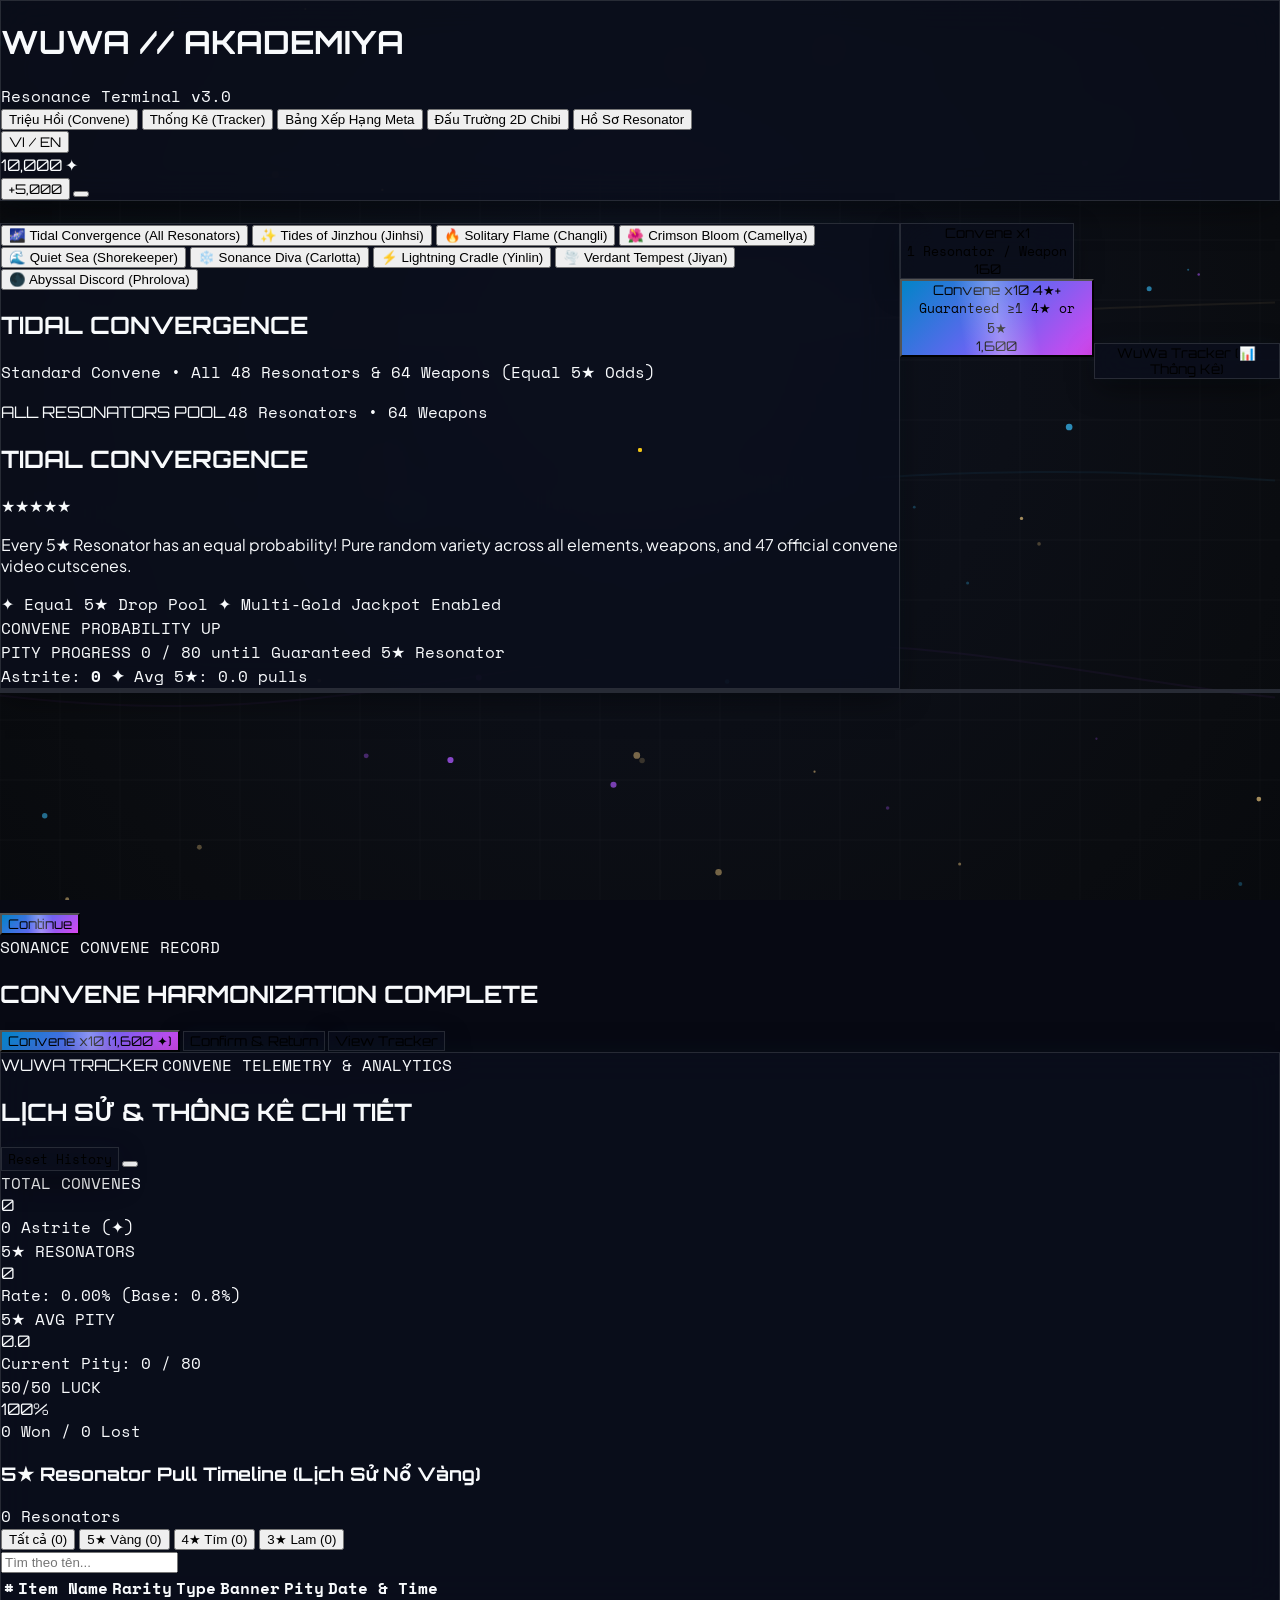
==== commit 27bfe49b: "Fix cardDataService.getCardById, pools.wuwa, updateUI handler, and tier list rendering with v3.1 cac" ====
--- a/index.html
+++ b/index.html
@@ -1141,14 +1141,14 @@
   </div>
 
   <!-- Application Modular Scripts -->
-  <script src="js/audio.js"></script>
-  <script src="js/cardData.js?v=3.0"></script>
-  <script src="js/gachaEngine.js?v=3.0"></script>
-  <script src="js/wuwaI18n.js?v=3.0"></script>
-  <script src="js/wuwaTierList.js?v=3.0"></script>
-  <script src="js/wuwaCombat.js?v=3.0"></script>
-  <script src="js/threeScene.js?v=3.0"></script>
-  <script src="js/wuwaConvene.js?v=3.0"></script>
-  <script src="js/app.js?v=3.0"></script>
+  <script src="js/audio.js?v=3.1"></script>
+  <script src="js/cardData.js?v=3.1"></script>
+  <script src="js/gachaEngine.js?v=3.1"></script>
+  <script src="js/wuwaI18n.js?v=3.1"></script>
+  <script src="js/wuwaTierList.js?v=3.1"></script>
+  <script src="js/wuwaCombat.js?v=3.1"></script>
+  <script src="js/threeScene.js?v=3.1"></script>
+  <script src="js/wuwaConvene.js?v=3.1"></script>
+  <script src="js/app.js?v=3.1"></script>
 </body>
 </html>
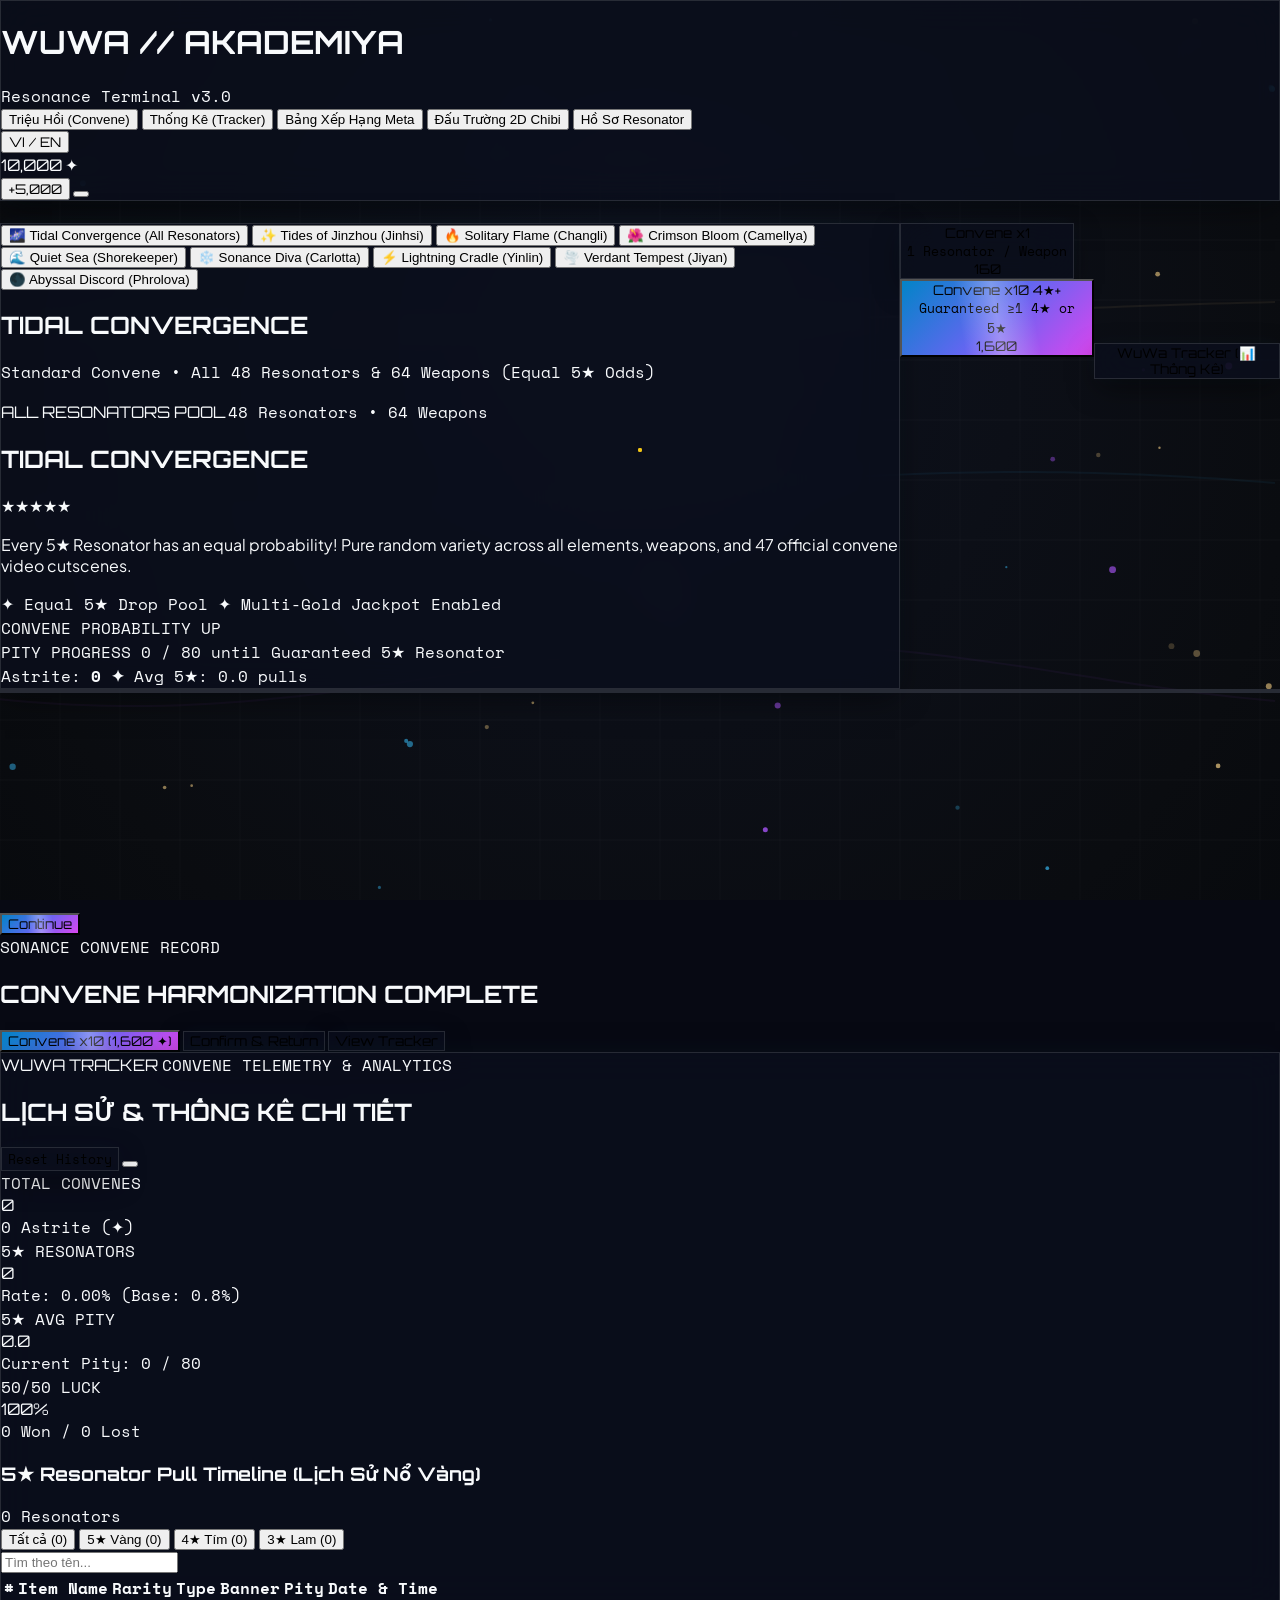
==== commit 87db2b22: "feat: restore full 60 resonators from wuwa.akademiya.app & overhaul ToA, WW, Matrix visual assets" ====
--- a/index.html
+++ b/index.html
@@ -618,77 +618,208 @@
           </div>
         </div>
 
-        <!-- Step 1: Mode Picker -->
-        <div class="glass-panel p-5 rounded-2xl border border-white/10 space-y-3">
-          <div class="text-xs font-orbitron font-bold text-amber-400 uppercase tracking-wider flex items-center gap-2">
-            <i data-lucide="layers" class="w-4 h-4"></i>
-            <span>1. Chọn Chế Độ Endgame</span>
-          </div>
-          <div class="grid grid-cols-1 md:grid-cols-3 gap-3">
-            <button data-mode="toa" class="combat-mode-btn active p-4 rounded-xl border border-amber-400 bg-amber-500/20 text-amber-300 text-left transition-all cursor-pointer">
-              <div class="font-orbitron font-black text-sm flex items-center justify-between mb-1">
-                <span>Tower of Adversity</span>
-                <i data-lucide="flame" class="w-4 h-4 text-amber-400"></i>
-              </div>
-              <p class="text-[11px] text-slate-300 font-mono">Khiêu chiến Boss máu trâu trong 180s. Nhận 3 Huy hiệu (3 Crests).</p>
-            </button>
-            <button data-mode="ww" class="combat-mode-btn p-4 rounded-xl border border-white/10 text-slate-400 hover:text-white text-left transition-all cursor-pointer">
-              <div class="font-orbitron font-black text-sm flex items-center justify-between mb-1">
-                <span>Whimpering Wastes</span>
-                <i data-lucide="wind" class="w-4 h-4 text-purple-400"></i>
-              </div>
-              <p class="text-[11px] text-slate-400 font-mono">Dọn quái liên hoàn nhiều đợt (AOE Rush). Chọn Tín vật và tính điểm S/SSS.</p>
-            </button>
-            <button data-mode="matrix" class="combat-mode-btn p-4 rounded-xl border border-white/10 text-slate-400 hover:text-white text-left transition-all cursor-pointer">
-              <div class="font-orbitron font-black text-sm flex items-center justify-between mb-1">
-                <span>Tactical Matrix</span>
-                <i data-lucide="cpu" class="w-4 h-4 text-sky-400"></i>
-              </div>
-              <p class="text-[11px] text-slate-400 font-mono">Boss đa giai đoạn tăng dần tốc độ. Thưởng hệ số nhân lớn khi Parry/Né.</p>
-            </button>
-          </div>
-        </div>
-
-        <!-- Step 2: Squad Picker (Choose 3 Resonators) -->
-        <div class="glass-panel p-5 rounded-2xl border border-white/10 space-y-3">
+        <!-- Step 1: Mode Picker (Rich Visual Game Assets) -->
+        <div class="glass-panel p-5 rounded-3xl border border-white/10 space-y-4">
           <div class="flex items-center justify-between">
             <div class="text-xs font-orbitron font-bold text-amber-400 uppercase tracking-wider flex items-center gap-2">
+              <i data-lucide="layers" class="w-4 h-4"></i>
+              <span>1. Chọn Chế Độ Khiêu Chiến (Endgame Modes)</span>
+            </div>
+            <span class="text-xs font-mono text-slate-400">Authentic WuWa Boss Arenas</span>
+          </div>
+
+          <div class="grid grid-cols-1 md:grid-cols-3 gap-4">
+            <!-- ToA Card -->
+            <button data-mode="toa" class="combat-mode-btn active group relative rounded-2xl overflow-hidden border-2 border-amber-400 p-4 text-left transition-all duration-300 shadow-[0_0_25px_rgba(250,204,21,0.25)] cursor-pointer">
+              <div class="absolute inset-0 bg-cover bg-center brightness-[0.38] group-hover:brightness-[0.5] group-hover:scale-105 transition-all duration-500"
+                   style="background-image: url('https://raw.githubusercontent.com/555me/Wuthering-Waves-GameAssets/main/UI/UIResources/UiDailyTower/Image/T_DailyTowerBg0.png');"></div>
+              <div class="absolute inset-0 bg-gradient-to-t from-slate-950 via-slate-950/70 to-transparent"></div>
+              
+              <div class="relative z-10 flex flex-col h-full justify-between gap-3">
+                <div class="flex items-start justify-between">
+                  <div class="flex items-center gap-3">
+                    <div class="w-12 h-12 rounded-xl overflow-hidden border border-amber-400/60 bg-black/60 shadow-lg flex-shrink-0">
+                      <img src="https://raw.githubusercontent.com/555me/Wuthering-Waves-GameAssets/main/UI/UIResources/Common/Image/ImgBoss/T_Boss_34011.png" alt="Scar" class="w-full h-full object-cover">
+                    </div>
+                    <div>
+                      <span class="text-[10px] font-mono font-bold text-amber-400 uppercase px-2 py-0.5 rounded bg-amber-500/20 border border-amber-400/40">Boss Đơn Máu Trâu</span>
+                      <h3 class="font-orbitron font-black text-base text-white mt-1 group-hover:text-amber-300 transition-colors">Tower of Adversity</h3>
+                    </div>
+                  </div>
+                  <i data-lucide="flame" class="w-5 h-5 text-amber-400"></i>
+                </div>
+
+                <div class="space-y-1.5 pt-2 border-t border-white/10 text-xs font-mono">
+                  <div class="flex items-center justify-between text-slate-300">
+                    <span>⏱️ Thời gian:</span>
+                    <span class="font-bold text-amber-300">180 Giây</span>
+                  </div>
+                  <div class="flex items-center justify-between text-slate-300">
+                    <span>⭐⭐⭐ Mục tiêu:</span>
+                    <span class="font-bold text-amber-400">3 Huy Hiệu (3 Crests)</span>
+                  </div>
+                  <div class="text-[11px] text-amber-200/90 font-sans bg-amber-500/10 p-1.5 rounded border border-amber-400/20">
+                    ⚡ Hazard: Spectro & Fusion DMG +30%, Coordinated Attacks x1.5 Forte.
+                  </div>
+                </div>
+              </div>
+            </button>
+
+            <!-- WW Card -->
+            <button data-mode="ww" class="combat-mode-btn group relative rounded-2xl overflow-hidden border-2 border-white/10 hover:border-purple-400/60 p-4 text-left transition-all duration-300 cursor-pointer">
+              <div class="absolute inset-0 bg-cover bg-center brightness-[0.35] group-hover:brightness-[0.45] group-hover:scale-105 transition-all duration-500"
+                   style="background-image: url('https://raw.githubusercontent.com/555me/Wuthering-Waves-GameAssets/main/UI/UIResources/UiTacetfield/Image/T_TacetfieldFirstBg.png');"></div>
+              <div class="absolute inset-0 bg-gradient-to-t from-slate-950 via-slate-950/70 to-transparent"></div>
+
+              <div class="relative z-10 flex flex-col h-full justify-between gap-3">
+                <div class="flex items-start justify-between">
+                  <div class="flex items-center gap-3">
+                    <div class="w-12 h-12 rounded-xl overflow-hidden border border-purple-400/60 bg-black/60 shadow-lg flex-shrink-0">
+                      <img src="https://raw.githubusercontent.com/555me/Wuthering-Waves-GameAssets/main/UI/UIResources/Common/Image/ImgBoss/T_Boss_34021.png" alt="Crownless" class="w-full h-full object-cover">
+                    </div>
+                    <div>
+                      <span class="text-[10px] font-mono font-bold text-purple-300 uppercase px-2 py-0.5 rounded bg-purple-500/20 border border-purple-400/40">Dọn Quái 4 Waves</span>
+                      <h3 class="font-orbitron font-black text-base text-white mt-1 group-hover:text-purple-300 transition-colors">Whimpering Wastes</h3>
+                    </div>
+                  </div>
+                  <i data-lucide="wind" class="w-5 h-5 text-purple-400"></i>
+                </div>
+
+                <div class="space-y-1.5 pt-2 border-t border-white/10 text-xs font-mono">
+                  <div class="flex items-center justify-between text-slate-300">
+                    <span>⏱️ Thời gian:</span>
+                    <span class="font-bold text-purple-300">120 Giây</span>
+                  </div>
+                  <div class="flex items-center justify-between text-slate-300">
+                    <span>🏆 Đánh giá:</span>
+                    <span class="font-bold text-purple-400">Hạng SSS (6,000+ Điểm)</span>
+                  </div>
+                  <div class="text-[11px] text-purple-200/90 font-sans bg-purple-500/10 p-1.5 rounded border border-purple-400/20">
+                    ✨ Tín vật buff chiến thuật (Tokens) hỗ trợ dọn AOE liên tục.
+                  </div>
+                </div>
+              </div>
+            </button>
+
+            <!-- Matrix Card -->
+            <button data-mode="matrix" class="combat-mode-btn group relative rounded-2xl overflow-hidden border-2 border-white/10 hover:border-sky-400/60 p-4 text-left transition-all duration-300 cursor-pointer">
+              <div class="absolute inset-0 bg-cover bg-center brightness-[0.35] group-hover:brightness-[0.45] group-hover:scale-105 transition-all duration-500"
+                   style="background-image: url('https://raw.githubusercontent.com/555me/Wuthering-Waves-GameAssets/main/UI/UIResources/UiSingleTower/Image/T_loopTowerBg03_UI.png');"></div>
+              <div class="absolute inset-0 bg-gradient-to-t from-slate-950 via-slate-950/70 to-transparent"></div>
+
+              <div class="relative z-10 flex flex-col h-full justify-between gap-3">
+                <div class="flex items-start justify-between">
+                  <div class="flex items-center gap-3">
+                    <div class="w-12 h-12 rounded-xl overflow-hidden border border-sky-400/60 bg-black/60 shadow-lg flex-shrink-0">
+                      <img src="https://raw.githubusercontent.com/555me/Wuthering-Waves-GameAssets/main/UI/UIResources/Common/Image/ImgBoss/T_Boss_34080.png" alt="Fallacy of No Return" class="w-full h-full object-cover">
+                    </div>
+                    <div>
+                      <span class="text-[10px] font-mono font-bold text-sky-300 uppercase px-2 py-0.5 rounded bg-sky-500/20 border border-sky-400/40">3 Giai Đoạn Boss</span>
+                      <h3 class="font-orbitron font-black text-base text-white mt-1 group-hover:text-sky-300 transition-colors">Tactical Matrix</h3>
+                    </div>
+                  </div>
+                  <i data-lucide="cpu" class="w-5 h-5 text-sky-400"></i>
+                </div>
+
+                <div class="space-y-1.5 pt-2 border-t border-white/10 text-xs font-mono">
+                  <div class="flex items-center justify-between text-slate-300">
+                    <span>⏱️ Thời gian:</span>
+                    <span class="font-bold text-sky-300">150 Giây</span>
+                  </div>
+                  <div class="flex items-center justify-between text-slate-300">
+                    <span>⚡ Kỹ năng:</span>
+                    <span class="font-bold text-amber-400">Parry x2.5 • Né x1.8</span>
+                  </div>
+                  <div class="text-[11px] text-sky-200/90 font-sans bg-sky-500/10 p-1.5 rounded border border-sky-400/20">
+                    🎯 Fallacy of No Return tăng tốc độ & mở cửa sổ phản đòn chuẩn xác.
+                  </div>
+                </div>
+              </div>
+            </button>
+          </div>
+        </div>
+
+        <!-- Step 2: Squad Picker (Choose 3 Resonators from 60 Characters) -->
+        <div class="glass-panel p-5 rounded-3xl border border-white/10 space-y-4">
+          <div class="flex items-center justify-between flex-wrap gap-2">
+            <div class="text-xs font-orbitron font-bold text-amber-400 uppercase tracking-wider flex items-center gap-2">
               <i data-lucide="users" class="w-4 h-4"></i>
-              <span>2. Chọn Đội Hình Xuất Kích (Tối đa 3 Resonators)</span>
-            </div>
-            <span class="text-xs font-mono text-slate-400">Click nhân vật để thêm/thay thế</span>
-          </div>
+              <span>2. Chọn Đội Hình Xuất Kích (3 Resonators)</span>
+            </div>
+            <span class="text-xs font-mono text-slate-400">Bấm nhân vật để chọn / đổi slot</span>
+          </div>
+
+          <!-- Active Selected Squad Dock Preview -->
+          <div id="combat-selected-dock" class="grid grid-cols-1 sm:grid-cols-3 gap-3 p-3 bg-black/60 rounded-2xl border border-amber-400/30">
+            <!-- Populated via wuwaCombat.js -->
+          </div>
+
+          <!-- Filter & Search Toolbar -->
+          <div class="flex flex-wrap items-center justify-between gap-3 pt-2">
+            <div id="combat-element-filters" class="flex items-center gap-1.5 flex-wrap">
+              <button onclick="window.wuwaCombat.setSquadFilter('all')" class="element-filter-chip active px-3 py-1 rounded-lg text-xs font-mono font-bold bg-amber-500/20 text-amber-300 border border-amber-400 transition-all cursor-pointer">Tất Cả (60)</button>
+              <button onclick="window.wuwaCombat.setSquadFilter('Glacio')" class="element-filter-chip px-3 py-1 rounded-lg text-xs font-mono text-slate-300 bg-black/40 border border-white/10 hover:border-sky-400 transition-all cursor-pointer">Glacio</button>
+              <button onclick="window.wuwaCombat.setSquadFilter('Fusion')" class="element-filter-chip px-3 py-1 rounded-lg text-xs font-mono text-slate-300 bg-black/40 border border-white/10 hover:border-orange-400 transition-all cursor-pointer">Fusion</button>
+              <button onclick="window.wuwaCombat.setSquadFilter('Electro')" class="element-filter-chip px-3 py-1 rounded-lg text-xs font-mono text-slate-300 bg-black/40 border border-white/10 hover:border-purple-400 transition-all cursor-pointer">Electro</button>
+              <button onclick="window.wuwaCombat.setSquadFilter('Aero')" class="element-filter-chip px-3 py-1 rounded-lg text-xs font-mono text-slate-300 bg-black/40 border border-white/10 hover:border-teal-400 transition-all cursor-pointer">Aero</button>
+              <button onclick="window.wuwaCombat.setSquadFilter('Spectro')" class="element-filter-chip px-3 py-1 rounded-lg text-xs font-mono text-slate-300 bg-black/40 border border-white/10 hover:border-yellow-400 transition-all cursor-pointer">Spectro</button>
+              <button onclick="window.wuwaCombat.setSquadFilter('Havoc')" class="element-filter-chip px-3 py-1 rounded-lg text-xs font-mono text-slate-300 bg-black/40 border border-white/10 hover:border-rose-400 transition-all cursor-pointer">Havoc</button>
+            </div>
+            
+            <div class="relative w-full sm:w-56">
+              <i data-lucide="search" class="w-4 h-4 absolute left-3 top-1/2 -translate-y-1/2 text-slate-400"></i>
+              <input id="combat-squad-search" type="text" placeholder="Tìm kiếm Resonator..."
+                     oninput="window.wuwaCombat.setSquadSearch(this.value)"
+                     class="w-full pl-9 pr-3 py-1.5 rounded-xl bg-black/60 border border-white/10 text-xs text-white placeholder-slate-500 focus:outline-none focus:border-amber-400 font-sans">
+            </div>
+          </div>
+
           <div id="combat-squad-picker" class="grid grid-cols-2 sm:grid-cols-3 md:grid-cols-4 lg:grid-cols-6 gap-2.5 max-h-72 overflow-y-auto scrollbar-thin p-1">
             <!-- Populated via wuwaCombat.js -->
           </div>
         </div>
 
         <!-- Step 3: Token Buff (Whimpering Wastes only) -->
-        <div id="combat-token-section" class="hidden glass-panel p-5 rounded-2xl border border-purple-500/30 space-y-3">
-          <div class="text-xs font-orbitron font-bold text-purple-300 uppercase tracking-wider flex items-center gap-2">
-            <i data-lucide="sparkles" class="w-4 h-4 text-purple-400"></i>
-            <span>3. Chọn Tín Vật Buff (Whimpering Wastes Token)</span>
-          </div>
+        <div id="combat-token-section" class="hidden glass-panel p-5 rounded-3xl border border-purple-500/40 space-y-4">
+          <div class="flex items-center justify-between">
+            <div class="text-xs font-orbitron font-bold text-purple-300 uppercase tracking-wider flex items-center gap-2">
+              <i data-lucide="sparkles" class="w-4 h-4 text-purple-400"></i>
+              <span>3. Chọn Tín Vật Chiến Thuật (Whimpering Wastes Token)</span>
+            </div>
+            <span class="text-xs font-mono text-purple-300">Tăng mạnh hiệu năng chiến đấu</span>
+          </div>
+
           <div class="grid grid-cols-1 sm:grid-cols-3 gap-3">
-            <label class="flex items-center gap-3 p-3 rounded-xl bg-black/40 border border-purple-400/40 cursor-pointer">
-              <input type="radio" name="combat-token" value="plunderer_seal" checked class="accent-purple-500">
+            <label class="token-card flex items-center gap-3.5 p-3.5 rounded-2xl bg-black/50 border border-purple-400/50 hover:border-purple-300 cursor-pointer transition-all shadow-lg">
+              <input type="radio" name="combat-token" value="plunderer_seal" checked class="accent-purple-500 w-4 h-4 flex-shrink-0">
+              <div class="w-11 h-11 rounded-xl overflow-hidden bg-slate-900 border border-purple-400/40 flex-shrink-0">
+                <img src="https://raw.githubusercontent.com/555me/Wuthering-Waves-GameAssets/main/UI/UIResources/Common/Image/ImgBoss/T_Boss_02.png" alt="Plunderer's Seal" class="w-full h-full object-cover">
+              </div>
               <div class="text-xs">
                 <div class="font-orbitron font-bold text-purple-200">Plunderer's Seal</div>
-                <div class="text-[10px] font-mono text-slate-400">+25% ATK khi tiêu diệt quái</div>
+                <div class="text-[11px] font-mono text-slate-300 mt-0.5">+25% ATK cộng dồn mỗi khi diệt 1 quái</div>
               </div>
             </label>
-            <label class="flex items-center gap-3 p-3 rounded-xl bg-black/40 border border-white/10 cursor-pointer">
-              <input type="radio" name="combat-token" value="echoing_feather" class="accent-purple-500">
+
+            <label class="token-card flex items-center gap-3.5 p-3.5 rounded-2xl bg-black/50 border border-white/10 hover:border-purple-400/50 cursor-pointer transition-all shadow-lg">
+              <input type="radio" name="combat-token" value="echoing_feather" class="accent-purple-500 w-4 h-4 flex-shrink-0">
+              <div class="w-11 h-11 rounded-xl overflow-hidden bg-slate-900 border border-purple-400/40 flex-shrink-0">
+                <img src="https://raw.githubusercontent.com/555me/Wuthering-Waves-GameAssets/main/UI/UIResources/Common/Image/ImgBoss/T_Boss_04.png" alt="Echoing Feather" class="w-full h-full object-cover">
+              </div>
               <div class="text-xs">
                 <div class="font-orbitron font-bold text-purple-200">Echoing Feather</div>
-                <div class="text-[10px] font-mono text-slate-400">+40% Concerto khi đánh thường</div>
+                <div class="text-[11px] font-mono text-slate-300 mt-0.5">+40% Concerto khi đánh thường (Quickswap nộ)</div>
               </div>
             </label>
-            <label class="flex items-center gap-3 p-3 rounded-xl bg-black/40 border border-white/10 cursor-pointer">
-              <input type="radio" name="combat-token" value="resonance_core" class="accent-purple-500">
+
+            <label class="token-card flex items-center gap-3.5 p-3.5 rounded-2xl bg-black/50 border border-white/10 hover:border-purple-400/50 cursor-pointer transition-all shadow-lg">
+              <input type="radio" name="combat-token" value="resonance_core" class="accent-purple-500 w-4 h-4 flex-shrink-0">
+              <div class="w-11 h-11 rounded-xl overflow-hidden bg-slate-900 border border-purple-400/40 flex-shrink-0">
+                <img src="https://raw.githubusercontent.com/555me/Wuthering-Waves-GameAssets/main/UI/UIResources/Common/Image/ImgBoss/T_Boss_06.png" alt="Resonance Core" class="w-full h-full object-cover">
+              </div>
               <div class="text-xs">
                 <div class="font-orbitron font-bold text-purple-200">Resonance Core</div>
-                <div class="text-[10px] font-mono text-slate-400">+50% Sát thương Chiêu Nộ (Liberation)</div>
+                <div class="text-[11px] font-mono text-slate-300 mt-0.5">+50% Sát thương Chiêu Nộ (Resonance Liberation)</div>
               </div>
             </label>
           </div>
@@ -1141,14 +1272,15 @@
   </div>
 
   <!-- Application Modular Scripts -->
-  <script src="js/audio.js?v=3.1"></script>
-  <script src="js/cardData.js?v=3.1"></script>
-  <script src="js/gachaEngine.js?v=3.1"></script>
-  <script src="js/wuwaI18n.js?v=3.1"></script>
-  <script src="js/wuwaTierList.js?v=3.1"></script>
-  <script src="js/wuwaCombat.js?v=3.1"></script>
-  <script src="js/threeScene.js?v=3.1"></script>
-  <script src="js/wuwaConvene.js?v=3.1"></script>
-  <script src="js/app.js?v=3.1"></script>
+  <script src="js/wuwaMasterData.js?v=3.2"></script>
+  <script src="js/audio.js?v=3.2"></script>
+  <script src="js/cardData.js?v=3.2"></script>
+  <script src="js/gachaEngine.js?v=3.2"></script>
+  <script src="js/wuwaI18n.js?v=3.2"></script>
+  <script src="js/wuwaTierList.js?v=3.2"></script>
+  <script src="js/wuwaCombat.js?v=3.2"></script>
+  <script src="js/threeScene.js?v=3.2"></script>
+  <script src="js/wuwaConvene.js?v=3.2"></script>
+  <script src="js/app.js?v=3.2"></script>
 </body>
 </html>
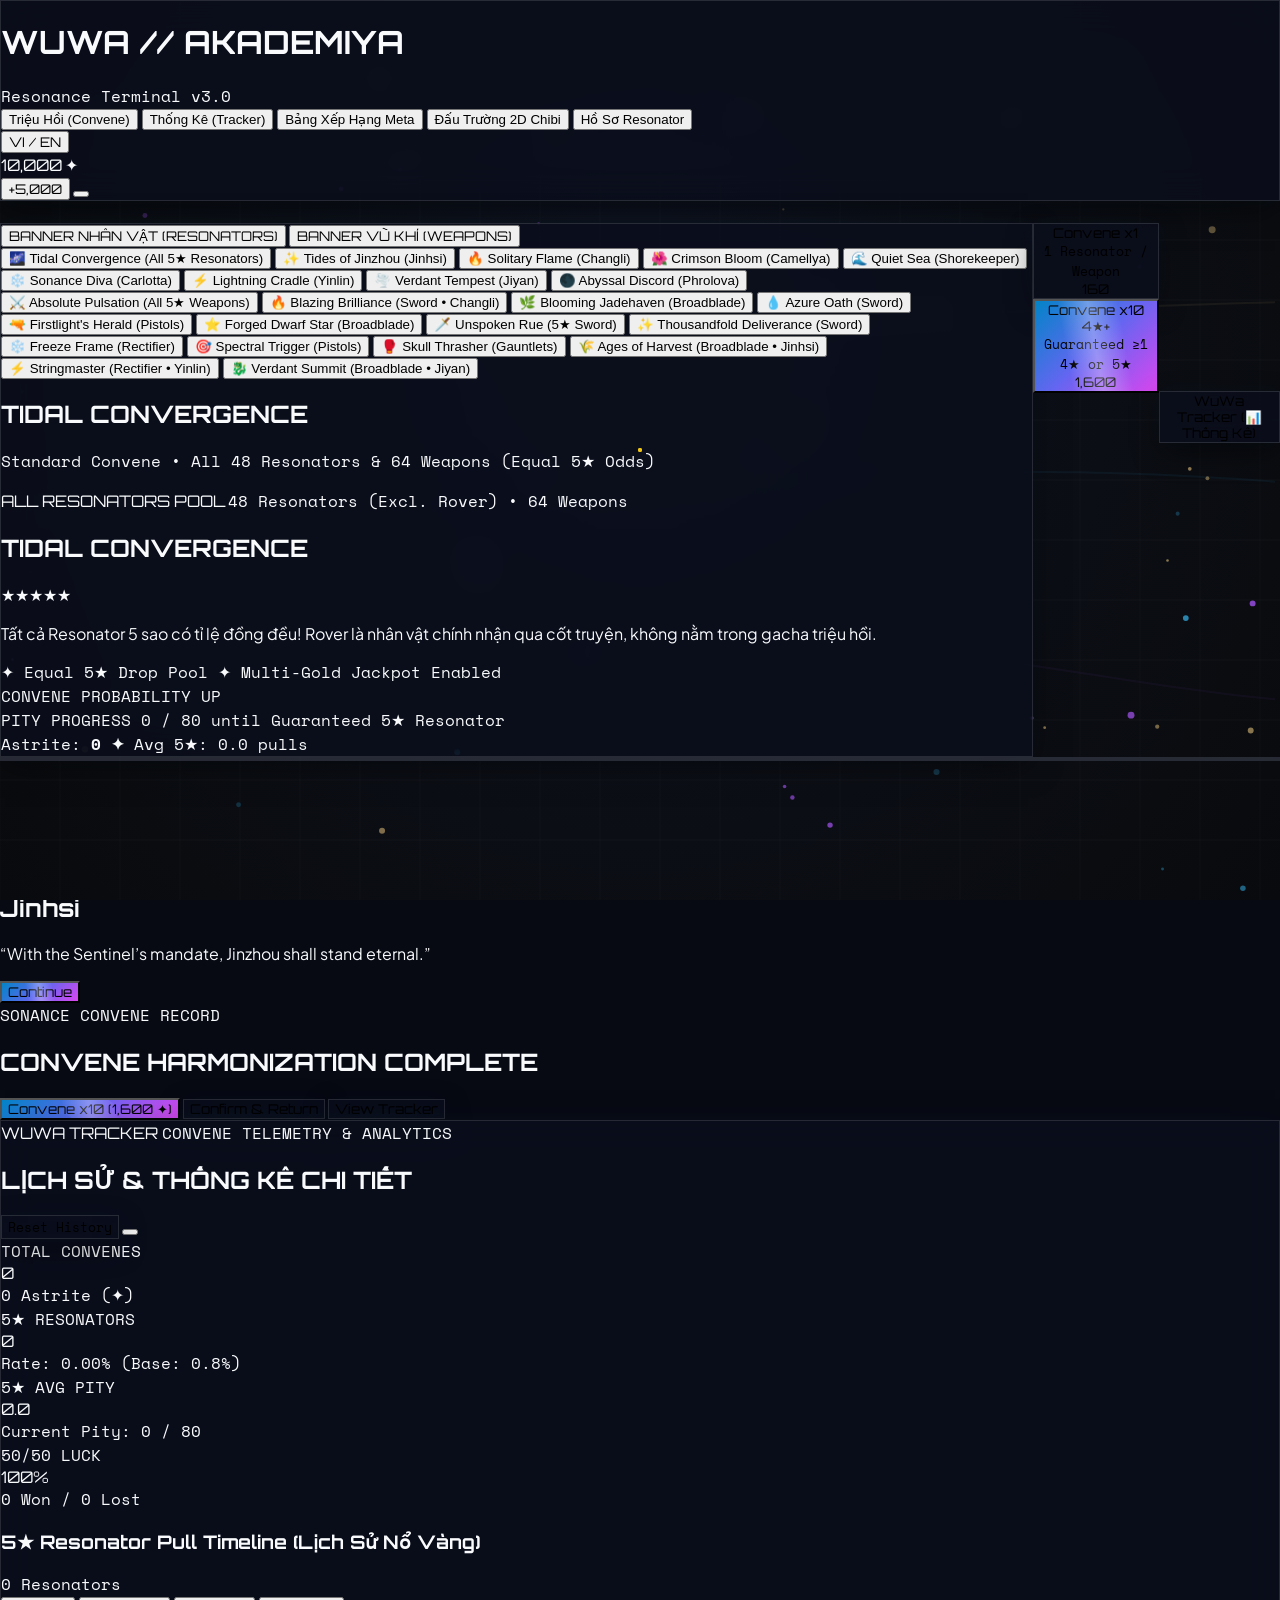
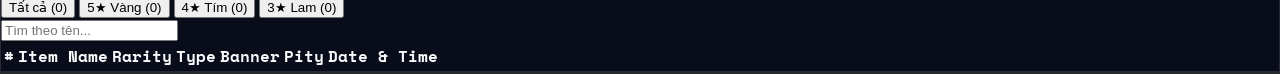
==== commit 4befd7be: "feat: split gacha into resonator & weapon banners, exclude rover from 5-star pool, add 15 weapon con" ====
--- a/index.html
+++ b/index.html
@@ -163,10 +163,24 @@
       <!-- Top WuWa Banner Header -->
       <div class="glass-panel p-4 sm:p-5 rounded-3xl border border-amber-400/30 mb-5 shadow-2xl relative overflow-hidden bg-gradient-to-r from-slate-950 via-[#0c0f17] to-slate-950">
         
-        <!-- Banner Tabs -->
-        <div class="flex items-center gap-2 overflow-x-auto pb-2 mb-3 border-b border-white/10 text-xs font-orbitron">
+        <!-- Master Category Switcher: Resonator Convene vs Weapon Convene -->
+        <div class="flex items-center gap-2.5 mb-3.5 pb-3 border-b border-white/10 flex-wrap">
+          <button id="convene-type-resonator" onclick="window.wuwaConveneEngine.setBannerCategory('resonator')"
+                  class="px-5 py-2.5 rounded-2xl font-orbitron font-black text-xs sm:text-sm border-2 border-amber-400 bg-amber-500/20 text-amber-300 shadow-[0_0_20px_rgba(250,204,21,0.3)] flex items-center gap-2 transition-all cursor-pointer">
+            <i data-lucide="users" class="w-4 h-4 text-amber-400"></i>
+            <span>BANNER NHÂN VẬT (RESONATORS)</span>
+          </button>
+          <button id="convene-type-weapon" onclick="window.wuwaConveneEngine.setBannerCategory('weapon')"
+                  class="px-5 py-2.5 rounded-2xl font-orbitron font-black text-xs sm:text-sm border-2 border-white/10 bg-black/40 text-slate-400 hover:text-white flex items-center gap-2 transition-all cursor-pointer">
+            <i data-lucide="sword" class="w-4 h-4 text-amber-400"></i>
+            <span>BANNER VŨ KHÍ (WEAPONS)</span>
+          </button>
+        </div>
+
+        <!-- Resonator Banner Tabs -->
+        <div id="convene-resonator-tabs" class="flex items-center gap-2 overflow-x-auto pb-2 mb-3 border-b border-white/10 text-xs font-orbitron scrollbar-none">
           <button data-banner="all" class="wuwa-banner-tab active px-3.5 py-1.5 rounded-xl border border-amber-400 bg-amber-500/20 text-amber-300 font-bold transition-all flex items-center gap-1.5 flex-shrink-0">
-            <span>🌌 Tidal Convergence (All Resonators)</span>
+            <span>🌌 Tidal Convergence (All 5★ Resonators)</span>
           </button>
           <button data-banner="jinhsi" class="wuwa-banner-tab px-3.5 py-1.5 rounded-xl border border-transparent text-slate-400 hover:text-white font-bold transition-all flex items-center gap-1.5 flex-shrink-0">
             <span>✨ Tides of Jinzhou (Jinhsi)</span>
@@ -191,6 +205,52 @@
           </button>
           <button data-banner="phrolova" class="wuwa-banner-tab px-3.5 py-1.5 rounded-xl border border-transparent text-slate-400 hover:text-white font-bold transition-all flex items-center gap-1.5 flex-shrink-0">
             <span>🌑 Abyssal Discord (Phrolova)</span>
+          </button>
+        </div>
+
+        <!-- Weapon Banner Tabs (Hidden by default, shown when Weapon category is active) -->
+        <div id="convene-weapon-tabs" class="hidden flex items-center gap-2 overflow-x-auto pb-2 mb-3 border-b border-white/10 text-xs font-orbitron scrollbar-none">
+          <button data-banner="w_all" class="wuwa-banner-tab px-3.5 py-1.5 rounded-xl border border-transparent text-slate-400 hover:text-white font-bold transition-all flex items-center gap-1.5 flex-shrink-0">
+            <span>⚔️ Absolute Pulsation (All 5★ Weapons)</span>
+          </button>
+          <button data-banner="w_blazing_brilliance" class="wuwa-banner-tab px-3.5 py-1.5 rounded-xl border border-transparent text-slate-400 hover:text-white font-bold transition-all flex items-center gap-1.5 flex-shrink-0">
+            <span>🔥 Blazing Brilliance (Sword • Changli)</span>
+          </button>
+          <button data-banner="w_blooming_jadehaven" class="wuwa-banner-tab px-3.5 py-1.5 rounded-xl border border-transparent text-slate-400 hover:text-white font-bold transition-all flex items-center gap-1.5 flex-shrink-0">
+            <span>🌿 Blooming Jadehaven (Broadblade)</span>
+          </button>
+          <button data-banner="w_azure_oath" class="wuwa-banner-tab px-3.5 py-1.5 rounded-xl border border-transparent text-slate-400 hover:text-white font-bold transition-all flex items-center gap-1.5 flex-shrink-0">
+            <span>💧 Azure Oath (Sword)</span>
+          </button>
+          <button data-banner="w_firstlights_herald" class="wuwa-banner-tab px-3.5 py-1.5 rounded-xl border border-transparent text-slate-400 hover:text-white font-bold transition-all flex items-center gap-1.5 flex-shrink-0">
+            <span>🔫 Firstlight's Herald (Pistols)</span>
+          </button>
+          <button data-banner="w_forged_dwarf_star" class="wuwa-banner-tab px-3.5 py-1.5 rounded-xl border border-transparent text-slate-400 hover:text-white font-bold transition-all flex items-center gap-1.5 flex-shrink-0">
+            <span>⭐ Forged Dwarf Star (Broadblade)</span>
+          </button>
+          <button data-banner="w_unspoken_rue" class="wuwa-banner-tab px-3.5 py-1.5 rounded-xl border border-transparent text-slate-400 hover:text-white font-bold transition-all flex items-center gap-1.5 flex-shrink-0">
+            <span>🗡️ Unspoken Rue (5★ Sword)</span>
+          </button>
+          <button data-banner="w_thousandfold_deliverance" class="wuwa-banner-tab px-3.5 py-1.5 rounded-xl border border-transparent text-slate-400 hover:text-white font-bold transition-all flex items-center gap-1.5 flex-shrink-0">
+            <span>✨ Thousandfold Deliverance (Sword)</span>
+          </button>
+          <button data-banner="w_freeze_frame" class="wuwa-banner-tab px-3.5 py-1.5 rounded-xl border border-transparent text-slate-400 hover:text-white font-bold transition-all flex items-center gap-1.5 flex-shrink-0">
+            <span>❄️ Freeze Frame (Rectifier)</span>
+          </button>
+          <button data-banner="w_spectral_trigger" class="wuwa-banner-tab px-3.5 py-1.5 rounded-xl border border-transparent text-slate-400 hover:text-white font-bold transition-all flex items-center gap-1.5 flex-shrink-0">
+            <span>🎯 Spectral Trigger (Pistols)</span>
+          </button>
+          <button data-banner="w_skull_thrasher" class="wuwa-banner-tab px-3.5 py-1.5 rounded-xl border border-transparent text-slate-400 hover:text-white font-bold transition-all flex items-center gap-1.5 flex-shrink-0">
+            <span>🥊 Skull Thrasher (Gauntlets)</span>
+          </button>
+          <button data-banner="w_ages_of_harvest" class="wuwa-banner-tab px-3.5 py-1.5 rounded-xl border border-transparent text-slate-400 hover:text-white font-bold transition-all flex items-center gap-1.5 flex-shrink-0">
+            <span>🌾 Ages of Harvest (Broadblade • Jinhsi)</span>
+          </button>
+          <button data-banner="w_stringmaster" class="wuwa-banner-tab px-3.5 py-1.5 rounded-xl border border-transparent text-slate-400 hover:text-white font-bold transition-all flex items-center gap-1.5 flex-shrink-0">
+            <span>⚡ Stringmaster (Rectifier • Yinlin)</span>
+          </button>
+          <button data-banner="w_verdant_summit" class="wuwa-banner-tab px-3.5 py-1.5 rounded-xl border border-transparent text-slate-400 hover:text-white font-bold transition-all flex items-center gap-1.5 flex-shrink-0">
+            <span>🐉 Verdant Summit (Broadblade • Jiyan)</span>
           </button>
         </div>
 
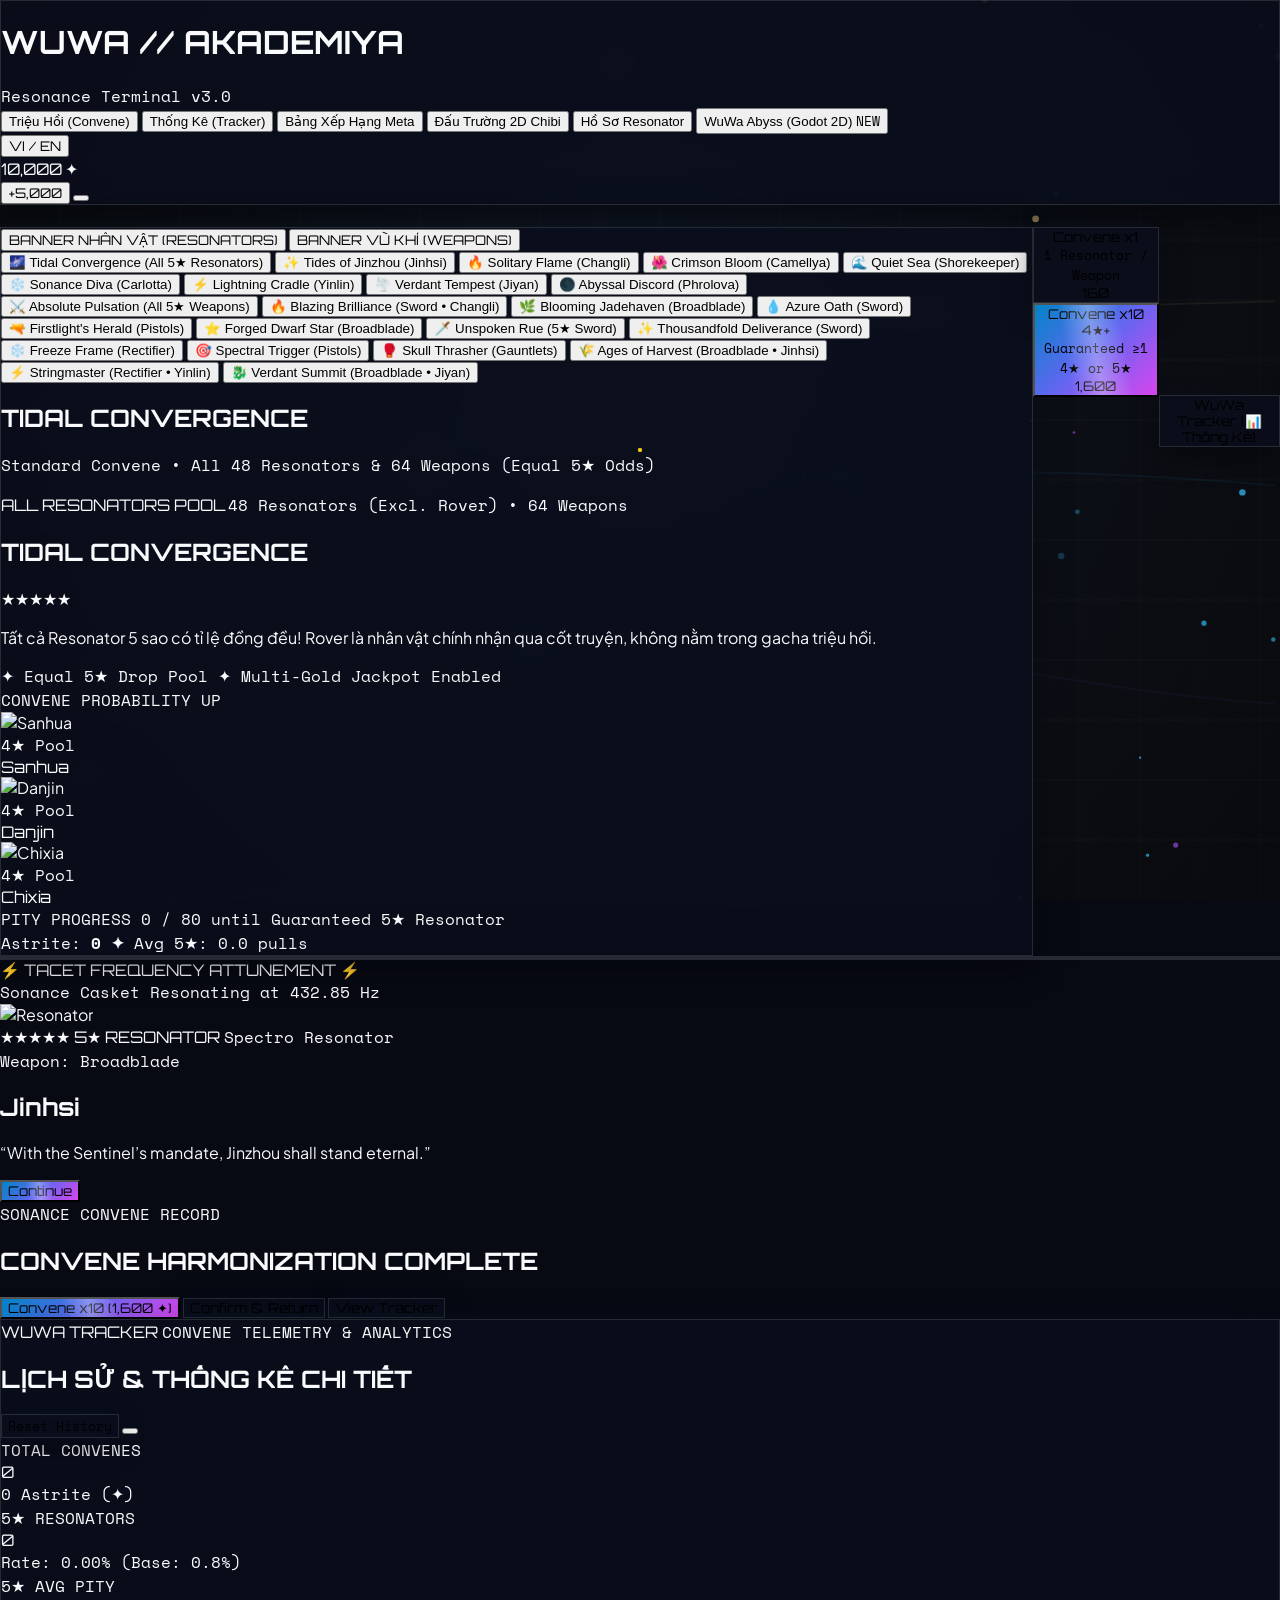
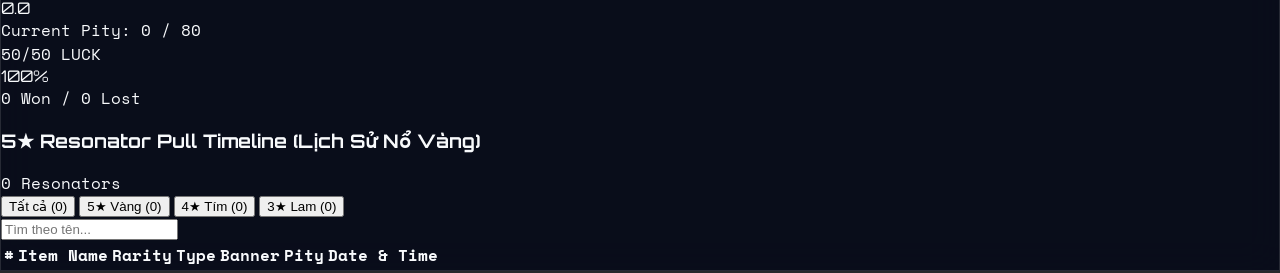
==== commit 88cd7c28: "feat: Add Wuthering Waves Abyss 2D Roguelike game built with Godot 4.7 WebAssembly" ====
--- a/index.html
+++ b/index.html
@@ -100,6 +100,11 @@
           <i data-lucide="book-open" class="w-3.5 h-3.5 text-cyan-400"></i>
           <span data-i18n="nav.archive">Hồ Sơ Resonator</span>
         </button>
+        <button data-view="abyss" class="nav-tab-btn px-3.5 py-1.5 rounded-lg border border-transparent text-slate-400 hover:text-white transition-all flex items-center gap-1.5 font-bold cursor-pointer group">
+          <i data-lucide="gamepad-2" class="w-3.5 h-3.5 text-cyan-400 group-hover:rotate-12 transition-transform"></i>
+          <span data-i18n="nav.abyss">WuWa Abyss (Godot 2D)</span>
+          <span class="text-[9px] bg-cyan-500/20 text-cyan-300 border border-cyan-400/40 px-1.5 py-0.2 rounded font-mono font-bold animate-pulse">NEW</span>
+        </button>
       </nav>
 
       <!-- Right HUD Controls: Language Toggle, Astrite, Refill, Audio -->
@@ -153,6 +158,10 @@
         <i data-lucide="book-open" class="w-3.5 h-3.5 text-cyan-400"></i>
         <span>Archive</span>
       </button>
+      <button data-view="abyss" class="nav-tab-btn px-3 py-1.5 rounded-lg border border-transparent text-slate-400 font-bold transition-all flex items-center gap-1.5 flex-shrink-0">
+        <i data-lucide="gamepad-2" class="w-3.5 h-3.5 text-cyan-400"></i>
+        <span>Abyss (Godot)</span>
+      </button>
     </div>
 
     <!-- ====================================================================
@@ -1053,6 +1062,45 @@
     </section>
 
     <!-- ====================================================================
+         VIEW 6: WUTHERING WAVES: ABYSS (GODOT 2D ROGUELIKE ENGINE)
+         ==================================================================== -->
+    <section id="view-abyss" class="hidden relative flex-1 flex flex-col p-3 sm:p-6 overflow-y-auto max-w-7xl mx-auto w-full space-y-4 select-none">
+      
+      <!-- Header Banner -->
+      <div class="glass-panel p-4 sm:p-6 rounded-3xl border border-cyan-400/40 shadow-2xl relative overflow-hidden bg-gradient-to-r from-slate-950 via-[#0a1122] to-slate-950 flex flex-col md:flex-row md:items-center justify-between gap-4">
+        <div class="flex items-center gap-3.5">
+          <div class="w-12 h-12 sm:w-14 sm:h-14 rounded-2xl bg-cyan-500/20 border border-cyan-400/50 p-1 shadow-lg flex items-center justify-center flex-shrink-0 text-cyan-300">
+            <i data-lucide="gamepad-2" class="w-7 h-7 text-cyan-400"></i>
+          </div>
+          <div>
+            <div class="flex items-center gap-2 flex-wrap">
+              <h1 class="font-orbitron font-black text-lg sm:text-2xl text-white tracking-wide">WUTHERING WAVES: ABYSS</h1>
+              <span class="text-[10px] font-mono px-2 py-0.5 rounded bg-cyan-950 text-cyan-300 border border-cyan-400/40 font-bold uppercase">GODOT 4.7 2D ROGUELIKE</span>
+            </div>
+            <p class="text-xs text-slate-300 font-sans mt-0.5">
+              Tựa game Roguelike 2D phong cách Wuthering Waves Abyss xuất bản từ Godot Engine. Điều khiển: <span class="text-amber-300 font-mono font-bold">W, A, S, D</span> di chuyển • <span class="text-cyan-300 font-mono font-bold">SPACE</span> Lướt né (I-Frames) • <span class="text-yellow-300 font-mono font-bold">Chuột Trái / J</span> Chém • <span class="text-purple-300 font-mono font-bold">E</span> Kỹ năng • <span class="text-rose-400 font-mono font-bold">Q</span> Nộ (Liberation)
+            </p>
+          </div>
+        </div>
+
+        <div class="flex items-center gap-2 self-start md:self-auto flex-wrap">
+          <a href="abyss/index.html" target="_blank" class="px-4 py-2 rounded-xl border border-cyan-400/50 bg-cyan-500/20 hover:bg-cyan-500/30 text-cyan-300 text-xs font-mono font-bold flex items-center gap-1.5 transition-all shadow-md">
+            <i data-lucide="maximize" class="w-3.5 h-3.5"></i>
+            <span>Chơi Toàn Màn Hình</span>
+          </a>
+        </div>
+      </div>
+
+      <!-- Embedded Godot WebAssembly Game Container -->
+      <div class="glass-panel p-2 sm:p-3 rounded-3xl border border-cyan-400/30 bg-black/80 shadow-2xl relative overflow-hidden flex flex-col items-center">
+        <div class="relative w-full aspect-[16/9] max-h-[640px] rounded-2xl overflow-hidden bg-black border border-white/10 shadow-inner">
+          <iframe id="abyss-godot-frame" src="abyss/index.html" class="w-full h-full border-0" allow="autoplay; fullscreen; focus-without-user-activation" loading="lazy"></iframe>
+        </div>
+      </div>
+
+    </section>
+
+    <!-- ====================================================================
          RESONATOR BUILD & TACTICAL EVALUATION MODAL
          ==================================================================== -->
     <div id="wuwa-build-modal" class="hidden fixed inset-0 z-50 bg-black/90 backdrop-blur-2xl items-center justify-center p-3 sm:p-6 overflow-y-auto select-none">
